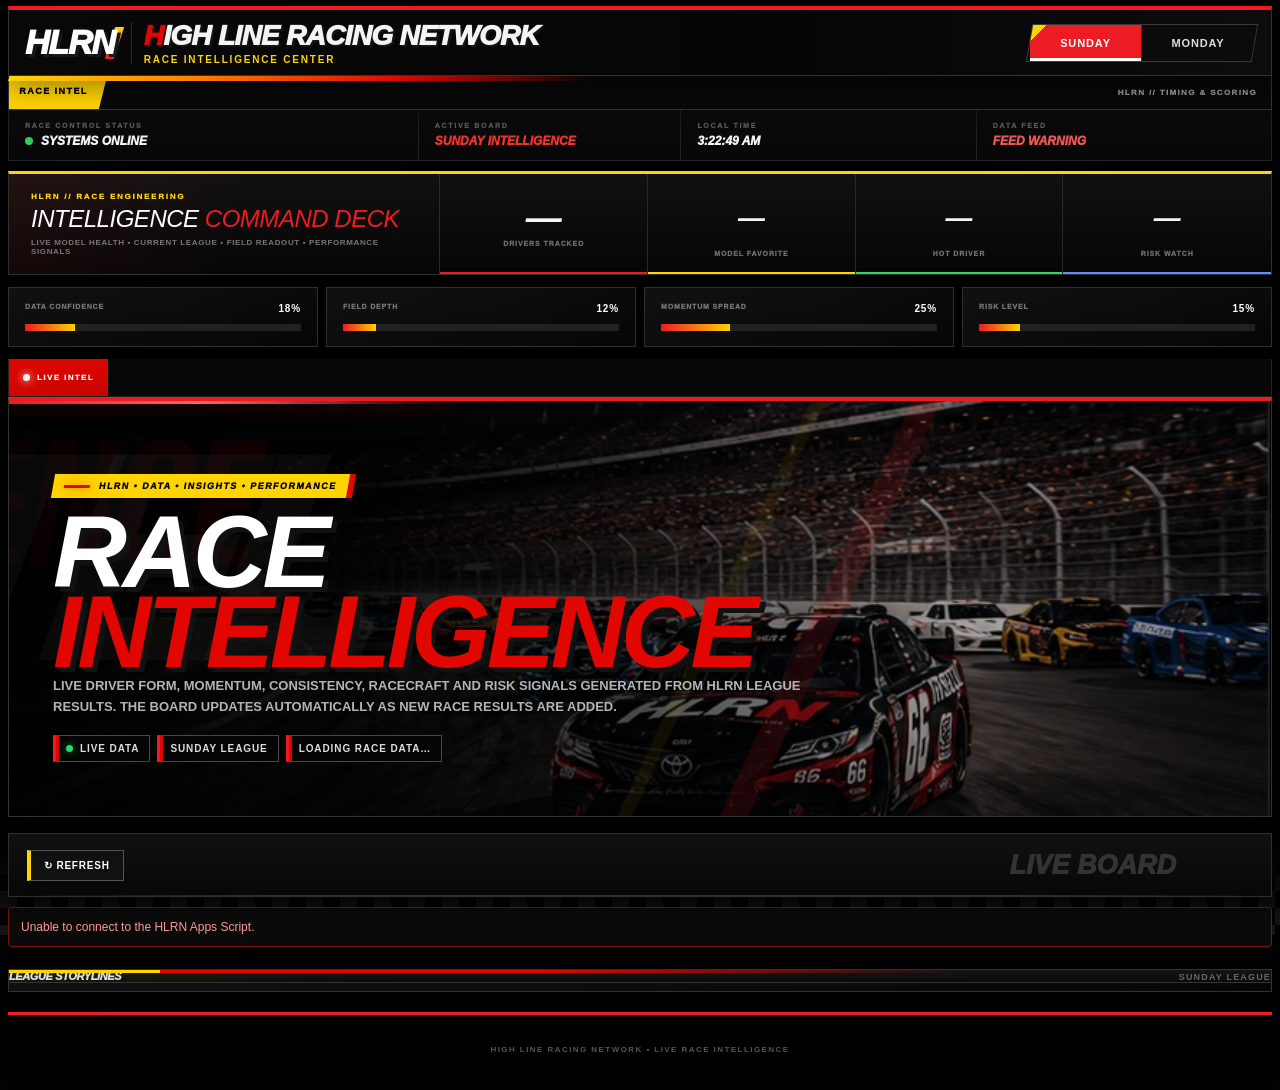
==== race-intelligence.html @ 0837b9b9 "Add files via upload" ====
<!DOCTYPE html>
<html lang="en">
<head>
<meta charset="UTF-8">
<meta name="viewport" content="width=device-width, initial-scale=1.0">
<title>HLRN Race Intelligence</title>

<style>
:root{
  --bg:#050505;
  --panel:#0a0a0a;
  --panel2:#111;
  --line:#2a2a2a;
  --text:#f4f4f4;
  --muted:#919191;
  --red:#e10600;
  --red2:#8f0000;
  --green:#31d466;
  --yellow:#f2c84b;
  --blue:#5e8cff;
  --purple:#9c5cff;
}
*{box-sizing:border-box}
html{scroll-behavior:smooth}
body{
  margin:0;
  background:#000;
  color:var(--text);
  font-family:Arial,Helvetica,sans-serif;
  min-height:100vh;
}
body:before{content:none}
.shell{
  width:min(1500px,calc(100% - 22px));
  margin:auto;
  padding:10px 0 36px;
  background:#000;
}
.header{
  display:flex;
  align-items:center;
  justify-content:space-between;
  gap:14px;
  padding:10px 14px;
  border:1px solid #1e1e1e;
  border-bottom:0;
  background:#050505;
}
.brand{display:flex;align-items:center;gap:12px}
.logo{
  width:82px;height:auto;border-radius:0;background:none;box-shadow:none;
  font-size:0;position:relative;
}
.logo:before{
  content:"HLRN";
  display:block;
  font-weight:1000;
  font-style:italic;
  font-size:30px;
  letter-spacing:-2px;
  color:#fff;
}
.logo:after{
  content:"";
  position:absolute;
  right:0;top:4px;width:22px;height:22px;
  background:var(--red);
  transform:skewX(-18deg);
  z-index:-1;
}
.brand-title{
  font-size:24px;
  font-weight:1000;
  text-transform:uppercase;
  font-style:italic;
  letter-spacing:-.03em;
}
.brand-title::first-letter{color:var(--red)}
.brand-sub{
  margin-top:2px;color:#aaa;font-size:10px;font-weight:900;
  text-transform:uppercase;letter-spacing:.18em;
}
.league-tabs{
  display:flex;padding:0;border:1px solid #333;background:#090909;border-radius:4px;gap:0;overflow:hidden;
}
.league-btn{
  border:0;border-right:1px solid #333;background:#0b0b0b;color:#ddd;
  padding:11px 20px;border-radius:0;font-size:11px;font-weight:900;cursor:pointer;
  text-transform:uppercase;
}
.league-btn:last-child{border-right:0}
.league-btn.active{
  background:linear-gradient(180deg,#ef1b16,#a90000);
  color:#fff;box-shadow:none;
}
.hero{
  border:1px solid #2a2a2a;
  border-radius:0;
  background:
    linear-gradient(90deg,
      rgba(0,0,0,.96) 0%,
      rgba(0,0,0,.90) 27%,
      rgba(0,0,0,.70) 48%,
      rgba(0,0,0,.34) 72%,
      rgba(0,0,0,.18) 100%),
    url('[data-uri]') center right / cover no-repeat;
  overflow:hidden;
  box-shadow:none;
  margin-bottom:16px;
  position:relative;
  min-height:310px;
}
.hero:after{
  content:"";
  position:absolute;
  inset:0;
  background:
    linear-gradient(180deg,rgba(0,0,0,.03) 45%,rgba(0,0,0,.42) 100%);
  pointer-events:none;
  z-index:1;
}
.hero-inner{
  padding:42px 30px 46px;
  position:relative;
  z-index:2;
  max-width:980px;
}
.kicker{color:#fff;font-size:11px;font-weight:1000;letter-spacing:.15em;text-transform:uppercase}
.hero h1{
  margin:4px 0 5px;
  font-size:clamp(44px,6vw,84px);
  line-height:.88;
  letter-spacing:-.055em;
  font-style:italic;
  text-transform:uppercase;
}
.hero h1::first-line{color:#fff}
.hero p{
  margin:0;color:#ddd;max-width:700px;line-height:1.45;font-size:12px;text-transform:uppercase;font-weight:700;
}
.hero-meta{display:flex;gap:8px;flex-wrap:wrap;margin-top:17px}
.badge{
  display:inline-flex;gap:7px;align-items:center;padding:7px 10px;border:1px solid #3a3a3a;
  border-radius:2px;background:rgba(0,0,0,.72);color:#ddd;font-size:10px;font-weight:900;text-transform:uppercase;
}
.badge .dot{width:7px;height:7px;border-radius:50%;background:var(--green);box-shadow:0 0 9px rgba(49,212,102,.65)}
.toolbar{
  display:flex;justify-content:space-between;gap:10px;align-items:center;margin:0 0 10px;
}
.section-label{font-size:11px;color:#aaa;font-weight:1000;text-transform:uppercase;letter-spacing:.12em}
.refresh{
  border:1px solid #3a3a3a;background:linear-gradient(180deg,#d7110b,#980000);color:#fff;
  border-radius:3px;padding:9px 13px;font-weight:900;font-size:10px;cursor:pointer;text-transform:uppercase;
}
.loading,.error{
  display:none;border-radius:3px;padding:12px;margin-bottom:10px;border:1px solid #333;background:#0b0b0b;color:#aaa;font-size:12px
}
.loading.show,.error.show{display:block}.error{border-color:#7b1515;color:#ff9c9c}

/* KPI board */
.intel-grid{
  display:grid;
  grid-template-columns:repeat(5,minmax(0,1fr));
  gap:8px;
  margin-bottom:12px;
}
.intel-card{
  min-height:150px;
  border:1px solid #303030;
  border-radius:4px;
  padding:14px;
  background:linear-gradient(180deg,#0f0f0f,#080808);
  position:relative;
  overflow:hidden;
  cursor:pointer;
  transition:.15s ease;
}
.intel-card:hover{transform:translateY(-2px);border-color:#4a4a4a;background:#111}
.intel-card:before{content:"";position:absolute;width:70px;height:70px;border-radius:50%;right:-28px;top:-32px;background:var(--card-accent,rgba(225,6,0,.12))}
.card-top{display:flex;justify-content:space-between;gap:10px;align-items:flex-start}
.card-icon{
  width:31px;height:31px;border-radius:50%;display:grid;place-items:center;font-size:15px;
  border:1px solid #333;background:#111
}
.card-tag{color:#777;font-size:8px;font-weight:1000;text-transform:uppercase;letter-spacing:.12em}
.card-title{margin-top:11px;color:#aaa;font-size:9px;font-weight:1000;letter-spacing:.12em;text-transform:uppercase}
.card-driver{margin-top:4px;font-size:19px;line-height:1;font-weight:1000;letter-spacing:-.03em;font-style:italic}
.card-reason{margin-top:8px;color:#8d8d8d;font-size:10px;line-height:1.35}
.card-stat{margin-top:10px;display:inline-block;border-radius:3px;padding:5px 7px;color:#fff;background:#171717;font-size:9px;font-weight:900}

/* Detail section like standings panel */
.detail-wrap{
  margin-top:12px;border:1px solid #333;border-radius:4px;overflow:hidden;background:#080808;box-shadow:none
}
.detail-head{
  display:flex;align-items:flex-end;justify-content:space-between;gap:20px;padding:17px;border-bottom:1px solid #333;
  background:linear-gradient(90deg,rgba(225,6,0,.15),transparent 45%)
}
.detail-eyebrow{color:var(--red);font-size:9px;font-weight:1000;text-transform:uppercase;letter-spacing:.14em}
.detail-name{margin-top:4px;font-size:30px;font-weight:1000;letter-spacing:-.04em;font-style:italic}
.detail-category{color:#aaa;font-size:11px;margin-top:4px}
.score{text-align:right}.score-num{font-size:34px;font-weight:1000;letter-spacing:-.05em}.score-label{color:#777;font-size:8px;font-weight:900;text-transform:uppercase}
.stat-grid{
  display:grid;grid-template-columns:repeat(8,1fr);gap:0;border-bottom:1px solid #333
}
.stat{padding:12px;border-right:1px solid #2b2b2b}.stat:last-child{border-right:0}
.stat-label{color:#777;font-size:8px;font-weight:900;text-transform:uppercase}
.stat-value{margin-top:4px;font-size:18px;font-weight:1000}
.detail-body{padding:14px;display:grid;grid-template-columns:1.15fr .85fr;gap:12px}
.detail-box{border:1px solid #2a2a2a;border-radius:3px;background:#0a0a0a;padding:12px}
.box-title{margin:0 0 9px;color:#ddd;font-size:10px;font-weight:1000;text-transform:uppercase;font-style:italic}
.race-list{display:grid;gap:5px}
.race{
  display:grid;grid-template-columns:35px minmax(0,1fr) 50px 50px 50px;gap:6px;align-items:center;
  padding:7px 8px;border:1px solid #202020;background:#0f0f0f;border-radius:2px;font-size:10px
}
.race-num{color:#777;font-size:8px;font-weight:900}.race-track{overflow:hidden;text-overflow:ellipsis;white-space:nowrap;font-weight:800}
.mini-label{color:#666;font-size:7px;text-transform:uppercase}.mini-value{font-weight:900;margin-top:1px}.positive{color:var(--green)}.negative{color:#ff6060}
.trend-list{display:grid;gap:5px}.trend-row{display:flex;justify-content:space-between;gap:14px;border-bottom:1px solid #202020;padding:7px 0;font-size:10px}.trend-row:last-child{border-bottom:0}.trend-row span{color:#888}.trend-row strong{text-align:right}

/* Storylines row */
.story-section{margin-top:12px;margin-bottom:12px}
.story-head{display:flex;align-items:end;justify-content:space-between;gap:16px;margin-bottom:8px}
.story-title{font-size:11px;color:#ddd;font-weight:1000;text-transform:uppercase;font-style:italic}
.story-sub{color:#666;font-size:9px;font-weight:800;text-transform:uppercase}
.story-grid{display:grid;grid-template-columns:repeat(3,minmax(0,1fr));gap:8px}
.story-card{
  border:1px solid #303030;border-radius:4px;background:linear-gradient(180deg,#0f0f0f,#090909);
  padding:12px;min-height:120px;position:relative;overflow:hidden
}
.story-card:after{content:"";position:absolute;width:60px;height:60px;border-radius:50%;background:rgba(225,6,0,.08);right:-25px;top:-26px}
.story-kicker{color:var(--red);font-size:8px;font-weight:1000;text-transform:uppercase;margin-bottom:5px}
.story-card h3{margin:0;font-size:16px;line-height:1.05;letter-spacing:-.02em;font-style:italic}
.story-card p{margin:7px 0 0;color:#8d8d8d;font-size:10px;line-height:1.4}
.story-stat{margin-top:8px;display:inline-block;padding:4px 6px;border-radius:2px;background:#161616;border:1px solid #262626;color:#ddd;font-size:8px;font-weight:900}
.footer{margin-top:18px;text-align:center;color:#555;font-size:8px;font-weight:800;letter-spacing:.14em;text-transform:uppercase}

/* Extra dashboard styling inspired by the reference */
.toolbar:before{
  content:"League View";
  color:#ddd;font-weight:1000;font-size:10px;text-transform:uppercase;font-style:italic;
}
.toolbar .section-label{display:none}

/* Responsive */
@media(max-width:1200px){
  .intel-grid{grid-template-columns:repeat(3,1fr)}
  .stat-grid{grid-template-columns:repeat(4,1fr)}
}
@media(max-width:820px){
  .header{align-items:flex-start;flex-direction:column}
  .intel-grid{grid-template-columns:repeat(2,1fr)}
  .detail-body{grid-template-columns:1fr}
  .story-grid{grid-template-columns:1fr 1fr}
}
@media(max-width:560px){
  .shell{width:calc(100% - 10px);padding-top:5px}
  .intel-grid{grid-template-columns:1fr}
  .hero-inner{padding:25px 18px}
  .stat-grid{grid-template-columns:repeat(2,1fr)}
  .detail-head{align-items:flex-start;flex-direction:column}
  .score{text-align:left}
  .race{grid-template-columns:32px minmax(120px,1fr) 45px 45px 45px}
  .race-list{overflow-x:auto}.race{min-width:450px}
  .story-grid{grid-template-columns:1fr}
}

.category-deep{
  margin:12px 14px 16px;
  border:1px solid #2d2d2d;
  background:linear-gradient(180deg,#0c0c0c,#070707);
  border-radius:4px;
  overflow:hidden;
}
.deep-head{
  display:flex;
  justify-content:space-between;
  gap:18px;
  align-items:flex-start;
  padding:15px 16px;
  background:linear-gradient(90deg,rgba(225,6,0,.16),transparent 55%);
  border-bottom:1px solid #292929;
}
.deep-label{
  color:var(--red);
  font-size:9px;
  font-weight:1000;
  text-transform:uppercase;
  letter-spacing:.15em;
}
.deep-title{
  margin-top:4px;
  font-size:23px;
  font-weight:1000;
  font-style:italic;
  text-transform:uppercase;
}
.deep-summary{
  margin-top:5px;
  max-width:860px;
  color:#a0a0a0;
  font-size:11px;
  line-height:1.5;
}
.deep-pill{
  flex:0 0 auto;
  padding:7px 10px;
  border:1px solid #383838;
  background:#111;
  font-size:9px;
  font-weight:1000;
  text-transform:uppercase;
}
.deep-grid{
  display:grid;
  grid-template-columns:repeat(4,minmax(0,1fr));
  border-bottom:1px solid #252525;
}
.deep-metric{
  padding:12px 14px;
  border-right:1px solid #252525;
}
.deep-metric:last-child{border-right:0}
.deep-metric span{
  display:block;
  color:#707070;
  font-size:8px;
  font-weight:900;
  text-transform:uppercase;
  letter-spacing:.1em;
}
.deep-metric strong{
  display:block;
  margin-top:4px;
  font-size:18px;
  font-weight:1000;
}
.deep-body{
  display:grid;
  grid-template-columns:1.1fr .9fr;
  gap:12px;
  padding:14px;
}
.deep-box{
  border:1px solid #242424;
  background:#090909;
  padding:12px;
}
.deep-box h4{
  margin:0 0 9px;
  color:#ddd;
  font-size:10px;
  font-weight:1000;
  text-transform:uppercase;
  font-style:italic;
}
.deep-point{
  display:grid;
  grid-template-columns:10px 1fr;
  gap:8px;
  padding:7px 0;
  border-bottom:1px solid #1c1c1c;
  color:#999;
  font-size:10px;
  line-height:1.45;
}
.deep-point:last-child{border-bottom:0}
.deep-dot{
  width:6px;
  height:6px;
  border-radius:50%;
  background:var(--red);
  margin-top:5px;
}
.deep-point.good .deep-dot{background:var(--green)}
.deep-point.warn .deep-dot{background:var(--yellow)}
.deep-races{
  display:grid;
  gap:5px;
}
.deep-race{
  display:grid;
  grid-template-columns:42px minmax(0,1fr) 48px 48px 48px;
  gap:6px;
  align-items:center;
  padding:7px 8px;
  background:#0f0f0f;
  border:1px solid #202020;
  font-size:9px;
}
.deep-race .track{
  overflow:hidden;
  text-overflow:ellipsis;
  white-space:nowrap;
  font-weight:800;
}
.deep-race b{font-size:10px}
.deep-race .gain{color:var(--green)}
.deep-race .loss{color:#ff6666}
.deep-action{
  margin:0 14px 14px;
  padding:10px 12px;
  border-left:4px solid var(--red);
  background:#101010;
  color:#aaa;
  font-size:10px;
  line-height:1.45;
}
.intel-card.selected{
  border-color:var(--red);
  box-shadow:inset 0 0 0 1px rgba(225,6,0,.25);
}
.intel-card:after{
  content:"CLICK FOR DEEP DIVE";
  position:absolute;
  left:14px;
  bottom:8px;
  color:#555;
  font-size:7px;
  font-weight:1000;
  letter-spacing:.11em;
}
@media(max-width:900px){
  .deep-grid{grid-template-columns:repeat(2,1fr)}
  .deep-metric:nth-child(2){border-right:0}
  .deep-body{grid-template-columns:1fr}
}
@media(max-width:560px){
  .deep-head{flex-direction:column}
  .deep-grid{grid-template-columns:1fr 1fr}
  .deep-race{grid-template-columns:34px minmax(120px,1fr) 44px 44px 44px;min-width:430px}
  .deep-races{overflow-x:auto}
}


/* =========================================================
   HLRN NASCAR / BROADCAST STYLE UPGRADE
   Presentation layer only — existing data + JS remain intact.
========================================================= */
:root{
  --nascar-yellow:#ffd400;
  --nascar-orange:#ff7a00;
  --nascar-red:#e10600;
  --nascar-black:#030303;
  --nascar-steel:#202020;
}
body{
  background:
    radial-gradient(circle at 50% -10%,rgba(255,255,255,.07),transparent 28%),
    linear-gradient(180deg,#050505,#000 70%);
}
.shell{
  position:relative;
  isolation:isolate;
}
.shell:before{
  content:"";
  position:fixed;
  inset:0;
  z-index:-2;
  pointer-events:none;
  opacity:.28;
  background:
    repeating-linear-gradient(115deg,transparent 0 86px,rgba(255,255,255,.018) 87px 88px),
    linear-gradient(90deg,rgba(225,6,0,.035),transparent 22%,transparent 78%,rgba(225,6,0,.035));
}
.shell:after{
  content:"";
  position:fixed;
  inset:auto 0 0;
  height:95px;
  z-index:-1;
  pointer-events:none;
  opacity:.08;
  background:
    linear-gradient(45deg,#fff 25%,transparent 25%,transparent 75%,#fff 75%),
    linear-gradient(45deg,#fff 25%,transparent 25%,transparent 75%,#fff 75%);
  background-size:34px 34px;
  background-position:0 0,17px 17px;
  -webkit-mask-image:linear-gradient(to top,#000,transparent);
  mask-image:linear-gradient(to top,#000,transparent);
}

/* broadcast masthead */
.header{
  position:sticky;
  top:0;
  z-index:50;
  border:1px solid #333;
  border-top:4px solid var(--nascar-red);
  background:linear-gradient(180deg,rgba(10,10,10,.98),rgba(3,3,3,.96));
  box-shadow:0 10px 28px rgba(0,0,0,.65);
  backdrop-filter:blur(12px);
}
.header:before{
  content:"";
  position:absolute;
  left:0;bottom:-6px;
  width:46%;
  height:5px;
  background:linear-gradient(90deg,var(--nascar-yellow),var(--nascar-orange),var(--nascar-red),transparent);
  transform:skewX(-28deg);
}
.logo:before{
  text-shadow:2px 2px 0 #000,0 0 18px rgba(255,255,255,.12);
}
.brand-title{
  letter-spacing:-.055em;
  text-shadow:2px 2px 0 #151515;
}
.brand-sub{
  color:#d0d0d0;
}
.league-tabs{
  transform:skewX(-10deg);
  border-color:#494949;
}
.league-btn{
  transform:skewX(10deg);
  letter-spacing:.08em;
  transition:.2s ease;
}
.league-btn:hover{
  background:#1b1b1b;
  color:#fff;
}
.league-btn.active{
  background:linear-gradient(135deg,#ff211b,#8e0000);
  box-shadow:inset 0 -3px 0 rgba(0,0,0,.34);
}

/* race broadcast ticker */
.nascar-ticker{
  position:relative;
  z-index:20;
  display:grid;
  grid-template-columns:auto 1fr auto;
  align-items:center;
  overflow:hidden;
  border-left:1px solid #333;
  border-right:1px solid #333;
  border-bottom:1px solid #333;
  background:#080808;
  min-height:34px;
  box-shadow:0 7px 20px rgba(0,0,0,.5);
}
.ticker-flag{
  height:100%;
  padding:10px 16px;
  color:#000;
  background:var(--nascar-yellow);
  font-size:9px;
  font-weight:1000;
  letter-spacing:.16em;
  text-transform:uppercase;
  transform:skewX(-14deg);
  margin-left:-6px;
}
.ticker-flag span{display:block;transform:skewX(14deg)}
.ticker-window{
  overflow:hidden;
  white-space:nowrap;
  color:#ddd;
  font-size:9px;
  font-weight:900;
  letter-spacing:.14em;
  text-transform:uppercase;
}
.ticker-track{
  display:inline-block;
  padding-left:100%;
  animation:hlrnTicker 22s linear infinite;
}
.ticker-track b{color:#fff}
.ticker-track em{color:var(--nascar-red);font-style:normal;margin:0 14px}
.ticker-network{
  padding:0 14px;
  color:#999;
  font-size:8px;
  font-weight:1000;
  letter-spacing:.17em;
}
@keyframes hlrnTicker{
  from{transform:translateX(0)}
  to{transform:translateX(-100%)}
}

/* hero becomes a race weekend broadcast splash */
.hero{
  position:relative;
  overflow:hidden;
  min-height:360px;
  border:1px solid #333;
  border-top:0;
  box-shadow:inset 0 -90px 100px rgba(0,0,0,.48),0 18px 40px rgba(0,0,0,.52);
}
.hero:before{
  content:"";
  position:absolute;
  inset:0;
  pointer-events:none;
  background:
    linear-gradient(115deg,transparent 0 53%,rgba(255,212,0,.18) 53.2% 54%,transparent 54.2%),
    linear-gradient(115deg,transparent 0 58%,rgba(225,6,0,.42) 58.2% 60.8%,transparent 61%),
    linear-gradient(115deg,transparent 0 63%,rgba(255,255,255,.10) 63.2% 63.8%,transparent 64%);
  opacity:.75;
}
.hero:after{
  content:"RACE INTELLIGENCE";
  position:absolute;
  right:-18px;
  bottom:-18px;
  color:rgba(255,255,255,.035);
  font-size:clamp(64px,9vw,138px);
  font-weight:1000;
  font-style:italic;
  letter-spacing:-.07em;
  transform:skewX(-10deg);
  white-space:nowrap;
  pointer-events:none;
}
.hero-inner{
  position:relative;
  z-index:3;
  max-width:760px;
  padding-top:38px;
  padding-bottom:42px;
}
.kicker{
  display:inline-block;
  padding:7px 11px;
  margin-bottom:10px;
  background:var(--nascar-yellow);
  color:#050505;
  font-size:9px;
  font-weight:1000;
  letter-spacing:.16em;
  transform:skewX(-10deg);
  box-shadow:6px 0 0 var(--nascar-red);
}
.hero h1{
  text-transform:uppercase;
  font-size:clamp(48px,6vw,82px);
  line-height:.9;
  letter-spacing:-.055em;
  font-style:italic;
  text-shadow:4px 4px 0 #161616,0 0 25px rgba(255,255,255,.08);
}
.hero p{
  max-width:650px;
  font-weight:700;
  line-height:1.6;
}
.badge{
  border-radius:2px;
  border:1px solid #484848;
  background:linear-gradient(180deg,#151515,#090909);
  text-transform:uppercase;
  letter-spacing:.09em;
  box-shadow:inset 3px 0 0 var(--nascar-red);
}

/* toolbar = scoring pylon header */
.toolbar{
  margin-top:14px;
  border:1px solid #383838;
  border-left:5px solid var(--nascar-red);
  padding:10px 12px;
  background:
    linear-gradient(90deg,#151515,#090909 72%,#101010);
  box-shadow:0 8px 22px rgba(0,0,0,.45);
}
.section-label{
  font-style:italic;
  text-transform:uppercase;
  letter-spacing:.08em;
}
.section-label:before{
  content:"SCORING • ";
  color:var(--nascar-yellow);
}
.refresh{
  border-radius:2px!important;
  border:1px solid #555!important;
  background:linear-gradient(180deg,#242424,#0d0d0d)!important;
  text-transform:uppercase;
  letter-spacing:.08em;
  transition:.2s ease;
}
.refresh:hover{
  transform:translateY(-2px);
  border-color:var(--nascar-yellow)!important;
}

/* intelligence cards */
.intel-grid{
  gap:12px!important;
}
.intel-card{
  position:relative;
  overflow:hidden;
  border-radius:3px!important;
  border:1px solid #383838!important;
  background:
    linear-gradient(135deg,rgba(255,255,255,.035),transparent 22%),
    linear-gradient(160deg,#151515,#070707 68%)!important;
  box-shadow:0 12px 28px rgba(0,0,0,.45)!important;
  transition:transform .22s ease,border-color .22s ease,box-shadow .22s ease;
}
.intel-card:before{
  content:"";
  position:absolute;
  left:0;top:0;bottom:0;
  width:4px;
  background:var(--nascar-red);
}
.intel-card:after{
  content:"";
  position:absolute;
  right:-35px;top:-35px;
  width:100px;height:100px;
  opacity:.07;
  transform:rotate(45deg);
  background:
    linear-gradient(45deg,#fff 25%,transparent 25%,transparent 75%,#fff 75%),
    linear-gradient(45deg,#fff 25%,transparent 25%,transparent 75%,#fff 75%);
  background-size:18px 18px;
  background-position:0 0,9px 9px;
  pointer-events:none;
}
.intel-card:hover{
  transform:translateY(-5px);
  border-color:#6b6b6b!important;
  box-shadow:0 18px 38px rgba(0,0,0,.6),0 0 0 1px rgba(225,6,0,.18)!important;
}
.card-tag{
  display:inline-block;
  padding:5px 8px!important;
  background:#202020;
  border-left:3px solid var(--nascar-yellow);
  text-transform:uppercase;
  letter-spacing:.1em;
}
.card-title{
  font-style:italic;
  text-transform:uppercase;
  letter-spacing:-.025em;
}
.card-driver{
  font-weight:1000!important;
}

/* story / deep dive panels */
.category-deep,.story-section,.detail-wrap{
  position:relative;
  overflow:hidden;
  border-radius:3px!important;
  border:1px solid #383838!important;
  background:linear-gradient(160deg,#111,#060606)!important;
  box-shadow:0 15px 34px rgba(0,0,0,.48);
}
.category-deep:before,.story-section:before,.detail-wrap:before{
  content:"";
  position:absolute;
  left:0;right:0;top:0;
  height:3px;
  background:linear-gradient(90deg,var(--nascar-yellow) 0 12%,var(--nascar-red) 12% 42%,transparent 75%);
}
.deep-head,.story-head,.detail-head{
  background:
    linear-gradient(100deg,rgba(255,212,0,.055),transparent 28%),
    linear-gradient(180deg,#151515,#0a0a0a)!important;
  border-bottom:1px solid #333!important;
}
.deep-label,.detail-eyebrow,.story-sub{
  text-transform:uppercase;
  letter-spacing:.13em!important;
}
.deep-title,.detail-name,.story-title{
  font-style:italic;
  text-transform:uppercase;
  letter-spacing:-.035em!important;
}
.deep-pill,.score{
  border-radius:2px!important;
  box-shadow:inset 4px 0 0 var(--nascar-yellow);
}
.deep-metric,.deep-box,.detail-box,.stat,.story-card{
  border-radius:2px!important;
  border-color:#343434!important;
  background:linear-gradient(180deg,#121212,#080808)!important;
}
.story-card{
  position:relative;
  transition:.2s ease;
}
.story-card:hover{
  transform:translateY(-4px);
  border-color:#666!important;
}
.story-card:before{
  content:"";
  position:absolute;
  left:0;top:0;bottom:0;
  width:3px;
  background:var(--nascar-red);
}
.story-kicker{
  color:var(--nascar-yellow)!important;
  text-transform:uppercase;
  letter-spacing:.11em!important;
}
.score-num,.stat-value,.mini-value{
  font-variant-numeric:tabular-nums;
}

/* race lists feel like timing & scoring */
.race,.trend-row,.deep-race{
  border-radius:2px!important;
  border-left:3px solid #3b3b3b!important;
  transition:.18s ease;
}
.race:hover,.trend-row:hover,.deep-race:hover{
  border-left-color:var(--nascar-yellow)!important;
  background:#121212!important;
  transform:translateX(3px);
}
.race-num{
  color:var(--nascar-yellow)!important;
  font-weight:1000!important;
}

/* footer contingency stripe */
.footer{
  position:relative;
  border-top:3px solid var(--nascar-red)!important;
  margin-top:20px!important;
  text-transform:uppercase;
  letter-spacing:.08em;
}
.footer:before{
  content:"";
  position:absolute;
  top:-3px;left:0;
  width:34%;
  height:3px;
  background:var(--nascar-yellow);
}

/* scroll entrance */
.reveal-race{
  opacity:0;
  transform:translateY(18px);
  transition:opacity .55s ease,transform .55s ease;
}
.reveal-race.in-view{
  opacity:1;
  transform:none;
}

@media(max-width:760px){
  .header{position:relative}
  .nascar-ticker{grid-template-columns:auto 1fr}
  .ticker-network{display:none}
  .hero{min-height:320px}
  .hero-inner{padding:30px 18px 34px!important}
  .hero h1{font-size:48px}
  .ticker-flag{padding-left:12px;padding-right:12px}
  .league-tabs{transform:none}
  .league-btn{transform:none}
}

</style>

<style id="hlrn-live-enhancements">
/* =========================================================
   HLRN LIVE INTELLIGENCE ENHANCEMENTS
========================================================= */
.live-control-strip{
  display:grid;
  grid-template-columns:1.25fr .8fr .9fr .9fr;
  gap:1px;
  margin:0;
  border:1px solid #252525;
  border-top:0;
  background:#252525;
  overflow:hidden;
}
.live-control-cell{
  position:relative;
  min-width:0;
  padding:12px 16px;
  background:linear-gradient(180deg,#0d0d0d,#070707);
  overflow:hidden;
}
.live-control-cell:after{
  content:"";
  position:absolute;
  left:-45%;
  top:0;
  width:35%;
  height:100%;
  background:linear-gradient(90deg,transparent,rgba(255,255,255,.055),transparent);
  transform:skewX(-18deg);
  animation:hlrnCellSweep 6.5s linear infinite;
}
.live-control-label{
  color:#686868;
  font-size:7px;
  font-weight:1000;
  letter-spacing:1.7px;
  text-transform:uppercase;
}
.live-control-value{
  display:flex;
  align-items:center;
  gap:8px;
  margin-top:5px;
  color:#fff;
  font-size:12px;
  font-weight:1000;
  font-style:italic;
  text-transform:uppercase;
  white-space:nowrap;
  overflow:hidden;
  text-overflow:ellipsis;
}
.live-control-value.red{color:#ff3530}
.live-signal{
  width:8px;height:8px;border-radius:50%;
  background:#31d466;
  box-shadow:0 0 0 0 rgba(49,212,102,.5);
  animation:hlrnSignal 1.8s infinite;
  flex:0 0 auto;
}

.hero{
  isolation:isolate;
  overflow:hidden;
}
.hero:before{
  content:"";
  position:absolute;
  inset:0;
  z-index:0;
  pointer-events:none;
  background:
    linear-gradient(115deg,transparent 0 56%,rgba(225,6,0,.10) 56.2% 56.7%,transparent 56.9%),
    repeating-linear-gradient(115deg,transparent 0 85px,rgba(255,255,255,.018) 86px,transparent 87px);
  animation:hlrnHeroDrift 15s linear infinite;
}
.hero:after{
  content:"";
  position:absolute;
  left:-25%;
  bottom:0;
  width:60%;
  height:3px;
  background:linear-gradient(90deg,transparent,#e10600,#ff6763,transparent);
  box-shadow:0 0 20px rgba(225,6,0,.65);
  animation:hlrnTrackBeam 4s ease-in-out infinite;
}
.hero-inner{position:relative;z-index:2}
.hero h1{
  text-shadow:0 14px 45px rgba(0,0,0,.85);
}
.hero .kicker{
  display:inline-flex;
  align-items:center;
  gap:9px;
}
.hero .kicker:before{
  content:"";
  width:26px;height:3px;
  background:#e10600;
  box-shadow:0 0 12px rgba(225,6,0,.55);
}

.badge{
  position:relative;
  overflow:hidden;
  transition:transform .2s ease,border-color .2s ease,background .2s ease;
}
.badge:hover{transform:translateY(-2px);border-color:#555;background:#111}
.badge .dot{animation:hlrnSignal 1.8s infinite}

.toolbar{
  position:relative;
  overflow:hidden;
}
.toolbar:after{
  content:"";
  position:absolute;
  left:0;bottom:0;
  width:100%;height:1px;
  background:linear-gradient(90deg,transparent,#e10600 20%,#e10600 80%,transparent);
  opacity:.65;
}
.refresh{
  position:relative;
  overflow:hidden;
  transition:transform .18s ease,box-shadow .18s ease,border-color .18s ease;
}
.refresh:hover{
  transform:translateY(-2px);
  box-shadow:0 8px 24px rgba(225,6,0,.2);
}
.refresh:active{transform:translateY(0) scale(.98)}
.refresh.hlrn-refreshing{pointer-events:none}
.refresh.hlrn-refreshing:before{
  content:"";
  position:absolute;
  inset:-2px;
  background:linear-gradient(90deg,transparent,rgba(255,255,255,.28),transparent);
  animation:hlrnRefreshSweep .9s linear infinite;
}

.intel-grid > *,
.story-grid > *,
.detail-wrap,
.category-deep{
  transition:transform .24s ease,border-color .24s ease,box-shadow .24s ease,filter .24s ease;
}
.intel-grid > *:hover,
.story-grid > *:hover{
  transform:translateY(-6px);
  border-color:#484848 !important;
  box-shadow:0 18px 42px rgba(0,0,0,.52),0 0 0 1px rgba(225,6,0,.06);
}
.intel-grid > *{
  position:relative;
  overflow:hidden;
}
.intel-grid > *:before{
  content:"";
  position:absolute;
  inset:0 auto 0 -55%;
  width:35%;
  pointer-events:none;
  background:linear-gradient(100deg,transparent,rgba(255,255,255,.04),transparent);
  transform:skewX(-18deg);
  transition:left .55s ease;
}
.intel-grid > *:hover:before{left:125%}

.hlrn-reveal{
  opacity:0;
  transform:translateY(24px);
}
.hlrn-reveal.hlrn-visible{
  opacity:1;
  transform:translateY(0);
  transition:opacity .62s ease,transform .62s cubic-bezier(.2,.7,.2,1);
}

.hlrn-live-rail{
  display:flex;
  align-items:center;
  gap:0;
  min-height:38px;
  border:1px solid #262626;
  border-top:0;
  background:#080808;
  overflow:hidden;
}
.hlrn-live-rail-title{
  align-self:stretch;
  display:flex;
  align-items:center;
  gap:7px;
  padding:0 14px;
  background:#e10600;
  color:#fff;
  font-size:8px;
  font-weight:1000;
  letter-spacing:1.4px;
  text-transform:uppercase;
  white-space:nowrap;
}
.hlrn-live-rail-title:before{
  content:"";
  width:7px;height:7px;border-radius:50%;
  background:#fff;
  box-shadow:0 0 9px #fff;
  animation:hlrnSignal 1.5s infinite;
}
.hlrn-live-rail-window{
  min-width:0;
  flex:1;
  overflow:hidden;
}
.hlrn-live-rail-track{
  display:inline-flex;
  align-items:center;
  gap:26px;
  width:max-content;
  padding-left:100%;
  color:#8e8e8e;
  font-size:8px;
  font-weight:900;
  letter-spacing:1.1px;
  text-transform:uppercase;
  white-space:nowrap;
  animation:hlrnRail 26s linear infinite;
}
.hlrn-live-rail-track b{color:#fff}
.hlrn-live-rail-track i{color:#e10600;font-style:normal}

.footer{
  position:relative;
  overflow:hidden;
}
.footer:before{
  content:"";
  display:block;
  width:90px;height:3px;
  margin:0 auto 13px;
  background:#e10600;
  box-shadow:0 0 16px rgba(225,6,0,.4);
}

@keyframes hlrnSignal{
  0%{box-shadow:0 0 0 0 rgba(49,212,102,.45)}
  70%{box-shadow:0 0 0 8px rgba(49,212,102,0)}
  100%{box-shadow:0 0 0 0 rgba(49,212,102,0)}
}
@keyframes hlrnCellSweep{0%{left:-45%} 55%,100%{left:145%}}
@keyframes hlrnHeroDrift{from{background-position:0 0,0 0}to{background-position:140px 0,210px 0}}
@keyframes hlrnTrackBeam{0%,100%{transform:translateX(0);opacity:.35}50%{transform:translateX(155%);opacity:1}}
@keyframes hlrnRefreshSweep{from{transform:translateX(-100%)}to{transform:translateX(100%)}}
@keyframes hlrnRail{from{transform:translateX(0)}to{transform:translateX(-100%)}}

@media(max-width:850px){
  .live-control-strip{grid-template-columns:1fr 1fr}
}
@media(max-width:560px){
  .live-control-strip{grid-template-columns:1fr}
  .live-control-cell{padding:10px 13px}
  .hlrn-live-rail-title{padding:0 10px}
}

@media(prefers-reduced-motion:reduce){
  .live-control-cell:after,.hero:before,.hero:after,.badge .dot,.live-signal,
  .hlrn-live-rail-track,.hlrn-live-rail-title:before{animation:none !important}
  .hlrn-reveal{opacity:1;transform:none}
}
</style>


<style id="hlrn-command-center-billion-x">
:root{--cc-red:#ed1c24;--cc-yellow:#ffd400;--cc-green:#31d466;--cc-blue:#5e8cff;--cc-ink:#030303;--cc-panel:#0a0a0a}
body{background:#020202!important;overflow-x:hidden}
.shell{position:relative;isolation:isolate;width:min(1600px,calc(100% - 16px))!important;padding-top:6px!important}
.shell:before{content:"";position:fixed;inset:0;z-index:-2;pointer-events:none;background:radial-gradient(circle at 18% 8%,rgba(237,28,36,.10),transparent 26%),radial-gradient(circle at 82% 18%,rgba(255,212,0,.045),transparent 22%),repeating-linear-gradient(90deg,transparent 0 119px,rgba(255,255,255,.012) 120px),repeating-linear-gradient(0deg,transparent 0 119px,rgba(255,255,255,.009) 120px);animation:ccGrid 26s linear infinite}
.shell:after{content:"RACE INTELLIGENCE";position:fixed;right:-35px;bottom:-35px;z-index:-1;color:rgba(255,255,255,.018);font-family:Impact,"Arial Narrow",Arial,sans-serif;font-size:clamp(90px,15vw,250px);font-style:italic;letter-spacing:-.06em;pointer-events:none;white-space:nowrap}
@keyframes ccGrid{to{transform:translate3d(-120px,120px,0)}}
.header{min-height:64px!important;padding:10px 16px!important;border-top:4px solid var(--cc-red)!important;background:linear-gradient(90deg,#080808,#050505 62%,#0d0d0d)!important;box-shadow:0 10px 30px rgba(0,0,0,.42)}
.logo{width:auto!important;min-width:94px;height:42px!important;display:flex!important;align-items:center!important;justify-content:center!important;border-right:1px solid #2c2c2c!important;padding-right:16px!important}
.logo:before{content:"HLRN"!important;font-family:Impact,"Arial Narrow",Arial,sans-serif!important;font-size:34px!important;letter-spacing:-.035em!important;text-shadow:3px 3px 0 #181818}
.logo:after{right:12px!important;top:5px!important;width:9px!important;height:32px!important;background:linear-gradient(var(--cc-yellow),var(--cc-red))!important;transform:skewX(-18deg)!important}
.brand-title{font-family:Impact,"Arial Narrow",Arial,sans-serif!important;font-size:28px!important;letter-spacing:-.025em!important}.brand-sub{color:var(--cc-yellow)!important}
.league-tabs{border-radius:0!important;border:1px solid #393939!important}.league-btn{min-width:112px;padding:12px 22px!important;position:relative;overflow:hidden}.league-btn:after{content:"";position:absolute;left:0;right:0;bottom:0;height:3px;background:transparent}.league-btn.active{background:linear-gradient(135deg,var(--cc-yellow) 0 11%,var(--cc-red) 11% 100%)!important;color:#fff!important}.league-btn.active:after{background:#fff}
.cc-command-deck{display:grid;grid-template-columns:1.35fr repeat(4,.65fr);margin:10px 0;border:1px solid #303030;border-top:3px solid var(--cc-yellow);background:linear-gradient(180deg,#111,#060606);box-shadow:0 16px 42px rgba(0,0,0,.45);overflow:hidden}
.cc-command-main{padding:18px 22px;border-right:1px solid #2b2b2b;background:linear-gradient(110deg,rgba(237,28,36,.08),transparent 55%)}
.cc-command-kicker{color:var(--cc-yellow);font-size:8px;font-weight:1000;letter-spacing:.22em;text-transform:uppercase}.cc-command-title{margin-top:4px;color:#fff;font-family:Impact,"Arial Narrow",Arial,sans-serif;font-size:24px;font-style:italic;text-transform:uppercase;letter-spacing:-.02em}.cc-command-title span{color:var(--cc-red)}.cc-command-sub{margin-top:5px;color:#777;font-size:8px;font-weight:900;letter-spacing:.08em;text-transform:uppercase}
.cc-command-stat{position:relative;display:flex;flex-direction:column;justify-content:center;align-items:center;padding:14px 10px;text-align:center;border-right:1px solid #292929;overflow:hidden}.cc-command-stat:last-child{border-right:0}.cc-command-stat:before{content:"";position:absolute;left:0;right:0;bottom:0;height:2px;background:#333}.cc-command-stat:nth-child(2):before{background:var(--cc-red)}.cc-command-stat:nth-child(3):before{background:var(--cc-yellow)}.cc-command-stat:nth-child(4):before{background:var(--cc-green)}.cc-command-stat:nth-child(5):before{background:var(--cc-blue)}
.cc-command-stat strong{max-width:100%;overflow:hidden;text-overflow:ellipsis;white-space:nowrap;font-family:Impact,"Arial Narrow",Arial,sans-serif;font-size:28px;font-style:italic}.cc-command-stat span{margin-top:5px;color:#6f6f6f;font-size:7px;font-weight:1000;letter-spacing:.13em;text-transform:uppercase}
.hero{position:relative!important;min-height:420px!important;display:flex!important;align-items:flex-end!important;overflow:hidden!important;border-top:4px solid var(--cc-red)!important;box-shadow:0 30px 75px rgba(0,0,0,.62)!important}.hero:before{content:""!important;position:absolute!important;inset:0!important;z-index:1!important;background:linear-gradient(115deg,transparent 0 55%,rgba(255,212,0,.08) 55.2% 56%,transparent 56.2%),linear-gradient(115deg,transparent 0 62%,rgba(237,28,36,.16) 62.2% 64%,transparent 64.2%)!important;animation:ccHeroSweep 5s ease-in-out infinite!important}.hero:after{content:"INTEL"!important;position:absolute!important;right:-12px!important;bottom:-54px!important;z-index:1!important;color:rgba(255,255,255,.032)!important;font-family:Impact,"Arial Narrow",Arial,sans-serif!important;font-size:clamp(170px,22vw,340px)!important;font-style:italic!important;letter-spacing:-.08em!important;transform:skewX(-10deg)!important}.hero-inner{position:relative!important;z-index:3!important;max-width:900px!important;padding:62px 44px 54px!important}.hero h1{font-family:Impact,"Arial Narrow",Arial,sans-serif!important;font-size:clamp(66px,8vw,126px)!important;line-height:.78!important;letter-spacing:-.04em!important;text-shadow:5px 5px 0 #111!important}.hero p{max-width:780px!important;color:#b4b4b4!important;font-size:13px!important}.hero-meta{gap:7px!important}.badge{border-radius:0!important;background:rgba(5,5,5,.88)!important;border-left:3px solid var(--cc-red)!important;backdrop-filter:blur(4px)}
@keyframes ccHeroSweep{0%,100%{opacity:.55}50%{opacity:1}}
.toolbar{position:relative!important;margin-top:12px!important;min-height:64px!important;padding:0 18px!important;border:1px solid #303030!important;background:linear-gradient(180deg,#111,#070707)!important}.toolbar:before{content:"LIVE BOARD";position:absolute;right:95px;top:50%;transform:translateY(-50%);color:#333;font-family:Impact,"Arial Narrow",Arial,sans-serif;font-size:27px;font-style:italic;pointer-events:none}.section-label{font-family:Impact,"Arial Narrow",Arial,sans-serif!important;font-size:22px!important;font-style:italic!important}.refresh{position:relative!important;z-index:2!important;border-radius:0!important;border-left:4px solid var(--cc-yellow)!important;background:#111!important}.refresh:hover{background:var(--cc-red)!important;border-color:var(--cc-yellow)!important}
.intel-grid{gap:12px!important}.intel-card{position:relative!important;overflow:hidden!important;border-radius:0!important;border:1px solid #343434!important;border-top:4px solid var(--cc-red)!important;background:linear-gradient(155deg,#151515,#070707)!important;box-shadow:0 18px 45px rgba(0,0,0,.38)!important;transition:transform .25s ease,border-color .25s ease,box-shadow .25s ease!important}.intel-card:before{content:"";position:absolute;inset:0;pointer-events:none;background:radial-gradient(circle at var(--mx,50%) var(--my,50%),rgba(255,255,255,.075),transparent 32%)}.intel-card:after{content:"";position:absolute;left:-45%;top:0;width:22%;height:100%;background:linear-gradient(90deg,transparent,rgba(255,255,255,.07),transparent);transform:skewX(-18deg);transition:left .8s ease;pointer-events:none}.intel-card:hover:after{left:120%}.intel-card:hover{transform:translateY(-8px) scale(1.01)!important;border-color:var(--cc-yellow)!important;box-shadow:0 28px 58px rgba(0,0,0,.58)!important}.card-icon{filter:drop-shadow(0 0 15px rgba(255,212,0,.15))}.card-driver{font-family:Impact,"Arial Narrow",Arial,sans-serif!important;font-size:25px!important}.card-stat{color:var(--cc-yellow)!important}
.story-section,.category-deep,.detail-wrap{border-radius:0!important;border:1px solid #333!important;box-shadow:0 24px 60px rgba(0,0,0,.45)!important}.story-title,.deep-title,.detail-name{font-family:Impact,"Arial Narrow",Arial,sans-serif!important;font-style:italic!important}.story-card,.deep-box,.detail-box{background:linear-gradient(160deg,#121212,#080808)!important;border-color:#2f2f2f!important}.story-card:hover{border-color:var(--cc-yellow)!important;transform:translateY(-4px)}
.detail-head{position:relative!important;overflow:hidden!important;border-top:4px solid var(--cc-red)!important;background:linear-gradient(115deg,rgba(237,28,36,.08),transparent 42%),#0b0b0b!important}.detail-head:after{content:"DRIVER DATA";position:absolute;right:20px;bottom:-14px;color:rgba(255,255,255,.035);font-family:Impact,"Arial Narrow",Arial,sans-serif;font-size:68px;font-style:italic;pointer-events:none}.score-num{font-family:Impact,"Arial Narrow",Arial,sans-serif!important;color:var(--cc-yellow)!important}.stat{position:relative!important;overflow:hidden!important}.stat:after{content:"";position:absolute;left:0;right:0;bottom:0;height:2px;background:linear-gradient(90deg,var(--cc-red),var(--cc-yellow))}.stat-value{font-family:Impact,"Arial Narrow",Arial,sans-serif!important;font-size:25px!important}
.cc-meter-band{display:grid;grid-template-columns:repeat(4,1fr);gap:8px;margin:12px 0}.cc-meter-card{padding:15px 16px;border:1px solid #303030;background:linear-gradient(160deg,#111,#070707)}.cc-meter-head{display:flex;justify-content:space-between;gap:10px;color:#777;font-size:7px;font-weight:1000;letter-spacing:.12em;text-transform:uppercase}.cc-meter-head strong{color:#fff;font-size:10px}.cc-meter{height:7px;margin-top:10px;background:#222;overflow:hidden}.cc-meter span{display:block;height:100%;width:0;background:linear-gradient(90deg,var(--cc-red),var(--cc-yellow));transition:width .75s cubic-bezier(.16,.8,.2,1)}
.cc-cursor{position:fixed;width:420px;height:420px;border-radius:50%;pointer-events:none;z-index:0;transform:translate(-50%,-50%);background:radial-gradient(circle,rgba(237,28,36,.055),rgba(255,212,0,.018) 38%,transparent 70%);opacity:0;transition:opacity .25s}.shell:hover .cc-cursor{opacity:1}
.hlrn-live-rail,.live-control-strip,.nascar-ticker{box-shadow:0 12px 32px rgba(0,0,0,.4)!important}.footer{border-top:3px solid var(--cc-red)!important;padding-top:30px!important;letter-spacing:.18em!important}
@media(max-width:1050px){.cc-command-deck{grid-template-columns:1fr repeat(2,1fr)}.cc-command-main{grid-column:1/-1;border-right:0;border-bottom:1px solid #292929}.cc-meter-band{grid-template-columns:repeat(2,1fr)}}
@media(max-width:700px){.shell{width:100%!important}.header{align-items:flex-start!important;flex-direction:column!important}.league-tabs{width:100%!important}.league-btn{flex:1!important;min-width:0!important}.cc-command-deck{margin:8px;grid-template-columns:1fr 1fr}.cc-command-main{grid-column:1/-1}.hero{min-height:360px!important}.hero-inner{padding:44px 18px 34px!important}.hero h1{font-size:clamp(58px,20vw,88px)!important}.toolbar{margin:8px!important}.toolbar:before{display:none}.intel-grid,.story-section,.category-deep,.detail-wrap{margin-left:8px!important;margin-right:8px!important}.cc-meter-band{grid-template-columns:1fr 1fr;margin:8px}.cc-cursor{display:none}.shell:before{animation:none}}
@media(max-width:460px){.cc-command-deck{grid-template-columns:1fr}.cc-command-stat{border-right:0;border-bottom:1px solid #292929}.cc-meter-band{grid-template-columns:1fr}.logo{min-width:80px!important}.brand-title{font-size:23px!important}}
@media(prefers-reduced-motion:reduce){.shell:before,.hero:before{animation:none!important}.cc-cursor{display:none}}

/* COMMAND READOUT FIT FIX */
.cc-command-stat{min-width:0!important;padding-left:8px!important;padding-right:8px!important}
.cc-command-stat strong{
  width:100%!important;
  min-width:0!important;
  max-width:100%!important;
  min-height:2em;
  display:flex!important;
  align-items:center;
  justify-content:center;
  padding:0 3px;
  overflow:visible!important;
  text-overflow:clip!important;
  white-space:normal!important;
  overflow-wrap:anywhere;
  text-align:center;
  line-height:.92!important;
  font-size:clamp(17px,2.1vw,27px)!important;
}
#ccField{font-size:clamp(25px,3vw,36px)!important;white-space:nowrap!important;min-height:auto!important}
@media(max-width:1180px) and (min-width:701px){.cc-command-stat strong{font-size:clamp(16px,2.15vw,23px)!important}}
@media(max-width:700px){.cc-command-stat strong{font-size:clamp(18px,5.5vw,26px)!important;min-height:1.9em}}

</style>

</head>

<body>
<div class="shell">

  <header class="header">
    <div class="brand">
      <div class="logo">HL</div>
      <div>
        <div class="brand-title">High Line Racing Network</div>
        <div class="brand-sub">Race Intelligence Center</div>
      </div>
    </div>

    <div class="league-tabs">
      <button class="league-btn active" data-league="sunday">Sunday</button>
      <button class="league-btn" data-league="monday">Monday</button>
    </div>
  </header>

  <div class="nascar-ticker" aria-label="HLRN race broadcast ticker">
    <div class="ticker-flag"><span>Race Intel</span></div>
    <div class="ticker-window">
      <div class="ticker-track">
        <b>HIGH LINE RACING NETWORK</b><em>◆</em>
        LIVE FORM • MOMENTUM • CONSISTENCY • RACECRAFT • RISK SIGNALS
        <em>◆</em><b>SUNDAY + MONDAY LEAGUE INTELLIGENCE</b><em>◆</em>
        UPDATED FROM HLRN RACE RESULTS
      </div>
    </div>
    <div class="ticker-network">HLRN // TIMING &amp; SCORING</div>
  </div>

  <div class="live-control-strip" id="hlrnLiveControl">
    <div class="live-control-cell">
      <div class="live-control-label">Race Control Status</div>
      <div class="live-control-value"><span class="live-signal"></span><span>Systems Online</span></div>
    </div>
    <div class="live-control-cell">
      <div class="live-control-label">Active Board</div>
      <div class="live-control-value red" id="hlrnActiveLeague">Sunday Intelligence</div>
    </div>
    <div class="live-control-cell">
      <div class="live-control-label">Local Time</div>
      <div class="live-control-value" id="hlrnLiveClock">--:--:--</div>
    </div>
    <div class="live-control-cell">
      <div class="live-control-label">Data Feed</div>
      <div class="live-control-value" id="hlrnFeedState">Awaiting Results</div>
    </div>
  </div>


  <div class="cc-cursor" id="ccCursor"></div>
  <section class="cc-command-deck" aria-label="HLRN intelligence command deck">
    <div class="cc-command-main">
      <div class="cc-command-kicker">HLRN // Race Engineering</div>
      <div class="cc-command-title">Intelligence <span>Command Deck</span></div>
      <div class="cc-command-sub">Live model health • current league • field readout • performance signals</div>
    </div>
    <div class="cc-command-stat"><strong id="ccField">—</strong><span>Drivers Tracked</span></div>
    <div class="cc-command-stat"><strong id="ccLeader">—</strong><span>Model Favorite</span></div>
    <div class="cc-command-stat"><strong id="ccHot">—</strong><span>Hot Driver</span></div>
    <div class="cc-command-stat"><strong id="ccRisk">—</strong><span>Risk Watch</span></div>
  </section>
  <section class="cc-meter-band" aria-label="Race intelligence signal strength">
    <div class="cc-meter-card"><div class="cc-meter-head"><span>Data Confidence</span><strong id="ccConfidenceText">SYNCING</strong></div><div class="cc-meter"><span id="ccConfidence"></span></div></div>
    <div class="cc-meter-card"><div class="cc-meter-head"><span>Field Depth</span><strong id="ccDepthText">—</strong></div><div class="cc-meter"><span id="ccDepth"></span></div></div>
    <div class="cc-meter-card"><div class="cc-meter-head"><span>Momentum Spread</span><strong id="ccMomentumText">—</strong></div><div class="cc-meter"><span id="ccMomentum"></span></div></div>
    <div class="cc-meter-card"><div class="cc-meter-head"><span>Risk Level</span><strong id="ccRiskText">—</strong></div><div class="cc-meter"><span id="ccRiskMeter"></span></div></div>
  </section>
  <div class="hlrn-live-rail" aria-label="Live race intelligence feed">
    <div class="hlrn-live-rail-title">Live Intel</div>
    <div class="hlrn-live-rail-window">
      <div class="hlrn-live-rail-track" id="hlrnLiveRailTrack">
        <b>HLRN RACE INTELLIGENCE</b><i>◆</i>
        FORM • MOMENTUM • CONSISTENCY • RACECRAFT • RISK
        <i>◆</i><b>AUTOMATICALLY UPDATED FROM LEAGUE RESULTS</b><i>◆</i>
        CLICK ANY INTELLIGENCE CARD FOR THE DEEP DIVE
      </div>
    </div>
  </div>

  <section class="hero">
    <div class="hero-inner">
      <div class="kicker">HLRN • Data • Insights • Performance</div>
      <h1>Race <span style="color:#e10600">Intelligence</span></h1>
      <p>
        Live driver form, momentum, consistency, racecraft and risk signals generated from
        HLRN league results. The board updates automatically as new race results are added.
      </p>
      <div class="hero-meta">
        <div class="badge"><span class="dot"></span><span id="liveText">Live Data</span></div>
        <div class="badge" id="leagueBadge">Sunday League</div>
        <div class="badge" id="raceBadge">Loading race data…</div>
      </div>
    </div>
  </section>

  <div class="toolbar">
    <div class="section-label">Intelligence Board</div>
    <button class="refresh" id="refreshBtn">↻ Refresh</button>
  </div>

  <div class="loading show" id="loading">Loading live HLRN race data…</div>
  <div class="error" id="errorBox"></div>

  <section class="intel-grid" id="intelGrid"></section>

  <section class="category-deep" id="categoryDeep" style="display:none">
    <div class="deep-head">
      <div>
        <div class="deep-label" id="deepLabel">Situation Deep Dive</div>
        <div class="deep-title" id="deepTitle">—</div>
        <div class="deep-summary" id="deepSummary">—</div>
      </div>
      <div class="deep-pill" id="deepPill">—</div>
    </div>

    <div class="deep-grid" id="deepMetrics"></div>

    <div class="deep-body">
      <div class="deep-box">
        <h4>Why This Driver Is Here</h4>
        <div id="deepReasons"></div>
      </div>
      <div class="deep-box">
        <h4>Recent Evidence</h4>
        <div class="deep-races" id="deepRaces"></div>
      </div>
    </div>

    <div class="deep-action" id="deepAction"></div>
  </section>

  <section class="story-section">
    <div class="story-head">
      <div class="story-title">League Storylines</div>
      <div class="story-sub" id="storyLeagueLabel">Sunday League</div>
    </div>
    <div class="story-grid" id="storyGrid"></div>
  </section>

  <section class="detail-wrap" id="detailWrap" style="display:none">
    <div class="detail-head">
      <div>
        <div class="detail-eyebrow" id="detailEyebrow">Driver Intelligence</div>
        <div class="detail-name" id="detailName">—</div>
        <div class="detail-category" id="detailCategory">—</div>
      </div>
      <div class="score">
        <div class="score-num" id="detailScore">—</div>
        <div class="score-label">Intelligence Rating</div>
      </div>
    </div>

    <div class="stat-grid">
      <div class="stat"><div class="stat-label">Rank</div><div class="stat-value" id="dRank">—</div></div>
      <div class="stat"><div class="stat-label">Wins</div><div class="stat-value" id="dWins">—</div></div>
      <div class="stat"><div class="stat-label">Avg Finish</div><div class="stat-value" id="dAvgFinish">—</div></div>
      <div class="stat"><div class="stat-label">Recent Avg</div><div class="stat-value" id="dRecentAvg">—</div></div>
      <div class="stat"><div class="stat-label">Avg Gain</div><div class="stat-value" id="dGain">—</div></div>
      <div class="stat"><div class="stat-label">Avg Inc</div><div class="stat-value" id="dInc">—</div></div>
      <div class="stat"><div class="stat-label">Top 5 %</div><div class="stat-value" id="dTop5">—</div></div>
      <div class="stat"><div class="stat-label">Consistency</div><div class="stat-value" id="dConsistency">—</div></div>
    </div>

    <div class="detail-body">
      <div class="detail-box">
        <h3 class="box-title">Recent Races</h3>
        <div class="race-list" id="recentRaceList"></div>
      </div>

      <div class="detail-box">
        <h3 class="box-title">Driver Readout</h3>
        <div class="trend-list" id="driverReadout"></div>
      </div>
    </div>
  </section>

  <div class="footer">High Line Racing Network • Live Race Intelligence</div>
</div>

<script>
const API_BASE = "https://script.google.com/macros/s/AKfycbwo4C9RyV-H-F4ekKFcgmrYVpyOUsh9dmFf2jVhJwvieCTKpKzAR_k6lNcppBuehj58/exec";

let currentLeague = "sunday";
let drivers = [];
let results = [];
let analytics = [];
let categories = [];

/* HLRN drivers intentionally excluded from Race Intelligence. */
const EXCLUDED_DRIVERS = [
  "trace mcdowell"
];

function normalizeDriverName(name){
  return String(name || "").trim().toLowerCase().replace(/\s+/g," ");
}

function isExcludedDriverName(name){
  const normalized = normalizeDriverName(name);
  return EXCLUDED_DRIVERS.some(excluded => normalized === normalizeDriverName(excluded));
}

const categoryConfig = [
  {key:"favorite", title:"Favorite", icon:"★", tag:"Overall Pick", accent:"rgba(239,37,37,.24)"},
  {key:"hot", title:"Hot Driver", icon:"🔥", tag:"Momentum", accent:"rgba(255,122,39,.24)"},
  {key:"sleeper", title:"Sleeper", icon:"🌙", tag:"Under The Radar", accent:"rgba(86,164,255,.20)"},
  {key:"consistent", title:"Most Consistent", icon:"◎", tag:"Steady Hand", accent:"rgba(56,212,123,.20)"},
  {key:"mover", title:"Biggest Mover", icon:"↗", tag:"Racecraft", accent:"rgba(56,212,123,.20)"},
  {key:"recentWinner", title:"Most Recent Winner", icon:"🏁", tag:"Latest Winner", accent:"rgba(241,200,75,.23)"},
  {key:"trouble", title:"Trouble Watch", icon:"⚠", tag:"Risk Signal", accent:"rgba(239,37,37,.21)"},
  {key:"bounce", title:"Needs A Bounce Back", icon:"↻", tag:"Recovery Watch", accent:"rgba(162,119,255,.20)"},
  {key:"darkHorse", title:"Dark Horse", icon:"♞", tag:"Upset Potential", accent:"rgba(162,119,255,.20)"},
  {key:"watch", title:"Driver To Watch", icon:"👁", tag:"Trending", accent:"rgba(86,164,255,.20)"}
];

function number(v){
  const n = Number(v);
  return Number.isFinite(n) ? n : 0;
}

function round(v,d=1){
  const m = Math.pow(10,d);
  return Math.round(number(v)*m)/m;
}

function avg(arr){
  const nums = arr.map(number).filter(n=>Number.isFinite(n));
  return nums.length ? nums.reduce((a,b)=>a+b,0)/nums.length : 0;
}

function stddev(arr){
  if(!arr.length) return 0;
  const a = avg(arr);
  return Math.sqrt(avg(arr.map(v=>Math.pow(number(v)-a,2))));
}

function pct(n,d){
  return d > 0 ? (n/d)*100 : 0;
}

function esc(s){
  return String(s ?? "")
    .replace(/&/g,"&amp;")
    .replace(/</g,"&lt;")
    .replace(/>/g,"&gt;")
    .replace(/"/g,"&quot;");
}

function formatDriverName(name){
  const raw = String(name || "").trim();
  if(!raw) return "Unknown Driver";

  if(raw.includes(",")){
    const parts = raw.split(",").map(p=>p.trim()).filter(Boolean);
    if(parts.length >= 2){
      return parts.slice(1).join(" ") + " " + parts[0];
    }
  }

  return raw;
}

function jsonp(action,league){
  return new Promise((resolve,reject)=>{
    const callback = "hlrn_cb_" + Date.now() + "_" + Math.floor(Math.random()*100000);
    const script = document.createElement("script");
    const timer = setTimeout(()=>{
      cleanup();
      reject(new Error("HLRN data request timed out."));
    },15000);

    function cleanup(){
      clearTimeout(timer);
      try{ delete window[callback]; }catch(e){ window[callback]=undefined; }
      script.remove();
    }

    window[callback] = data=>{
      cleanup();
      resolve(data);
    };

    script.onerror = ()=>{
      cleanup();
      reject(new Error("Unable to connect to the HLRN Apps Script."));
    };

    script.src = API_BASE +
      "?action=" + encodeURIComponent(action) +
      "&league=" + encodeURIComponent(league) +
      "&callback=" + encodeURIComponent(callback) +
      "&_=" + Date.now();

    document.head.appendChild(script);
  });
}

async function loadLeague(league){
  currentLeague = league;
  setLoading(true);
  hideError();

  document.querySelectorAll(".league-btn").forEach(btn=>{
    btn.classList.toggle("active",btn.dataset.league===league);
  });

  document.getElementById("leagueBadge").textContent =
    league === "monday" ? "Monday League" : "Sunday League";

  try{
    const [driverData,resultData] = await Promise.all([
      jsonp("drivers",league),
      jsonp("results",league)
    ]);

    if(!driverData || driverData.success === false){
      throw new Error(driverData?.error || "Driver data was not returned.");
    }

    if(!resultData || resultData.success === false){
      throw new Error(resultData?.error || "Results data was not returned.");
    }

    const rawDrivers = Array.isArray(driverData.drivers) ? driverData.drivers : [];
    const rawResults = Array.isArray(resultData.results) ? resultData.results : [];

    /* Remove banned / excluded drivers from the intelligence model itself. */
    const excludedDriverIds = new Set(
      rawDrivers
        .filter(d => isExcludedDriverName(d?.driver ?? d?.name ?? d?.displayName ?? d?.display_name ?? ""))
        .map(d => String(d?.driverId ?? d?.id ?? ""))
        .filter(Boolean)
    );

    drivers = rawDrivers.filter(d => !isExcludedDriverName(d?.driver ?? d?.name ?? d?.displayName ?? d?.display_name ?? ""));
    results = rawResults.filter(r => !excludedDriverIds.has(String(r?.driverId ?? r?.id ?? "")));

    buildAnalytics();
    chooseCategories();
    renderBoard();
    renderStorylines();

    const maxRace = results.reduce((m,r)=>Math.max(m,number(r.raceNumber)),0);
    document.getElementById("raceBadge").textContent =
      maxRace ? "Through Race " + maxRace : "Waiting For Results";

    document.getElementById("liveText").textContent =
      driverData.lastUpdated ? "Updated " + driverData.lastUpdated : "Live Data";

    const favorite = categories.find(c=>c.key==="favorite");
    if(favorite){
      showDriver(favorite);
      showCategoryDeepDive(favorite);
      const favCard=document.querySelector('.intel-card[data-key="favorite"]');
      if(favCard) favCard.classList.add("selected");
    }

  }catch(err){
    showError(err.message || "Unable to load HLRN data.");
    document.getElementById("intelGrid").innerHTML = "";
    document.getElementById("detailWrap").style.display = "none";
  }finally{
    setLoading(false);
  }
}

function buildAnalytics(){
  const resultsByDriver = {};

  results.forEach(r=>{
    const id = String(r.driverId ?? "");
    if(!id) return;
    if(!resultsByDriver[id]) resultsByDriver[id] = [];
    resultsByDriver[id].push({
      ...r,
      start:number(r.start),
      finish:number(r.finish),
      positionGain:
        r.positionGain !== undefined
          ? number(r.positionGain)
          : ((number(r.start)>0 && number(r.finish)>0) ? number(r.start)-number(r.finish) : 0),
      points:number(r.points),
      lapsLed:number(r.lapsLed),
      incidents:number(r.incidents),
      raceNumber:number(r.raceNumber)
    });
  });

  Object.values(resultsByDriver).forEach(list=>{
    list.sort((a,b)=>a.raceNumber-b.raceNumber);
  });

  analytics = drivers.map(d=>{
    const id = String(d.driverId ?? "");
    const races = resultsByDriver[id] || [];
    const completed = races.filter(r=>r.finish>0);
    const recent = completed.slice(-3);
    const lastFive = completed.slice(-5);
    const latest = completed[completed.length-1] || null;

    const finishes = completed.map(r=>r.finish);
    const seasonAvgFinish =
      number(d.avgFinish) > 0 ? number(d.avgFinish) : avg(finishes);
    const recentAvgFinish = recent.length ? avg(recent.map(r=>r.finish)) : seasonAvgFinish;
    const avgStart = completed.length ? avg(completed.map(r=>r.start).filter(v=>v>0)) : 0;
    const avgGain = completed.length ? avg(completed.map(r=>r.positionGain)) : 0;
    const recentGain = recent.length ? avg(recent.map(r=>r.positionGain)) : avgGain;
    const avgInc = completed.length ? avg(completed.map(r=>r.incidents)) : 0;
    const recentInc = recent.length ? avg(recent.map(r=>r.incidents)) : avgInc;
    const consistencyRaw = stddev(lastFive.length>=2 ? lastFive.map(r=>r.finish) : finishes);
    const consistency = Math.max(0,Math.min(100,100-(consistencyRaw*8.5)));

    const starts = Math.max(number(d.starts),number(d.races),completed.length);
    const wins = number(d.wins) || completed.filter(r=>r.finish===1).length;
    const top5 = number(d.top5) || completed.filter(r=>r.finish>0 && r.finish<=5).length;
    const top10 = number(d.top10) || completed.filter(r=>r.finish>0 && r.finish<=10).length;

    const improvement =
      seasonAvgFinish > 0 && recentAvgFinish > 0
        ? seasonAvgFinish - recentAvgFinish
        : 0;

    const rankScore = number(d.rank)>0 ? Math.max(0,100-(number(d.rank)-1)*6) : 35;
    const finishScore = seasonAvgFinish>0 ? Math.max(0,100-(seasonAvgFinish-1)*4) : 30;
    const recentScore = recentAvgFinish>0 ? Math.max(0,100-(recentAvgFinish-1)*4.5) : finishScore;
    const winScore = Math.min(100,pct(wins,Math.max(1,starts))*350);
    const topScore = Math.min(100,pct(top10,Math.max(1,starts)));
    const gainScore = Math.max(0,Math.min(100,50+(avgGain*9)));
    const cleanScore = Math.max(0,Math.min(100,100-(avgInc*7)));

    const overall =
      rankScore*.19 +
      finishScore*.20 +
      recentScore*.20 +
      winScore*.11 +
      topScore*.10 +
      gainScore*.09 +
      cleanScore*.06 +
      consistency*.05;

    const trendScore =
      improvement*9 +
      recentGain*5 +
      (recent.length ? Math.max(0,12-recentAvgFinish) : 0) +
      (recent.some(r=>r.finish===1) ? 18 : 0);

    return {
      ...d,
      id,
      name:formatDriverName(d.driver || "Unknown Driver"),
      rank:number(d.rank),
      starts,
      wins,
      top5,
      top10,
      points:number(d.points),
      races:completed,
      recent,
      latest,
      seasonAvgFinish,
      recentAvgFinish,
      avgStart,
      avgGain,
      recentGain,
      avgInc,
      recentInc,
      consistency,
      improvement,
      overall,
      trendScore,
      top5Rate:pct(top5,Math.max(1,starts)),
      top10Rate:pct(top10,Math.max(1,starts)),
      winRate:pct(wins,Math.max(1,starts))
    };
  }).filter(d => d.name && d.name !== "Unknown Driver" && !isExcludedDriverName(d.name));
}

function validDrivers(minRaces=1){
  let list = analytics.filter(d=>d.races.length>=minRaces);
  if(!list.length && minRaces>1) list = analytics.filter(d=>d.races.length>=1);
  if(!list.length) list = analytics;
  return list;
}

function maxBy(list,fn){
  return list.reduce((best,x)=>!best || fn(x)>fn(best) ? x : best,null);
}

function minBy(list,fn){
  return list.reduce((best,x)=>!best || fn(x)<fn(best) ? x : best,null);
}

function chooseCategories(){
  const all = validDrivers(1);
  const experienced = validDrivers(3);
  const multiRace = validDrivers(2);

  if(!all.length){
    categories = [];
    return;
  }

  const favorite = maxBy(all,d=>d.overall);

  const hotPool = multiRace.length ? multiRace : all;
  const hot = maxBy(hotPool,d=>
    d.trendScore +
    Math.max(0,15-d.recentAvgFinish)*3 +
    d.winRate*.35
  );

  let sleeperPool = all.filter(d=>d.rank>=6 && d.races.length>=2);
  if(!sleeperPool.length) sleeperPool = all.filter(d=>d.rank>=4);
  if(!sleeperPool.length) sleeperPool = all;
  const sleeper = maxBy(sleeperPool,d=>
    d.improvement*12 +
    d.recentGain*5 +
    d.top10Rate*.35 +
    Math.max(0,18-d.recentAvgFinish)*2
  );

  const consistent = maxBy(experienced.length ? experienced : multiRace,d=>
    d.consistency +
    Math.max(0,18-d.seasonAvgFinish)*2
  );

  const mover = maxBy(multiRace,d=>
    d.recentGain*7 + d.avgGain*4 + d.top10Rate*.15
  );

  const latestRaceNo = results.reduce((m,r)=>Math.max(m,number(r.raceNumber)),0);
  const latestRaceResults = results.filter(r=>number(r.raceNumber)===latestRaceNo && number(r.finish)>0);
  const latestWinnerResult =
    latestRaceResults.find(r=>number(r.finish)===1) ||
    latestRaceResults.slice().sort((a,b)=>number(a.finish)-number(b.finish))[0] ||
    null;
  const recentWinner =
    latestWinnerResult
      ? analytics.find(d=>d.id===String(latestWinnerResult.driverId)) || favorite
      : favorite;

  const trouble = maxBy(multiRace,d=>
    d.recentInc*8 +
    d.avgInc*4 +
    Math.max(0,d.recentAvgFinish-d.seasonAvgFinish)*3
  );

  let bouncePool = all.filter(d=>d.latest && d.latest.finish>0);
  const bounce = maxBy(bouncePool,d=>
    (d.latest.finish-d.seasonAvgFinish)*6 +
    Math.max(0,d.latest.incidents-4)*2 -
    d.overall*.08
  );

  let darkPool = all.filter(d=>d.rank>=6 && d.races.length>=2);
  if(!darkPool.length) darkPool = all.filter(d=>d.rank>=4);
  if(!darkPool.length) darkPool = all;
  const darkHorse = maxBy(darkPool,d=>
    d.top10Rate*.42 +
    d.avgGain*5 +
    d.consistency*.25 +
    Math.max(0,15-d.recentAvgFinish)*2
  );

  const watchPool = all.filter(d=>!hot || d.id!==hot.id);
  const watch = maxBy(watchPool.length ? watchPool : all,d=>
    d.trendScore*1.4 +
    d.recentGain*5 +
    d.consistency*.25 +
    d.overall*.25
  );

  categories = [
    makeCategory("favorite",favorite,
      "Best overall blend of points position, finishing speed, recent form and racecraft.",
      "Rating " + Math.round(favorite?.overall || 0)),
    makeCategory("hot",hot,
      hot?.improvement>0
        ? "Recent finishes are " + round(hot.improvement,1) + " spots better than the season average."
        : "One of the strongest recent performers in the field.",
      "Recent Avg " + formatFinish(hot?.recentAvgFinish)),
    makeCategory("sleeper",sleeper,
      "Running better than the championship position suggests and showing upside in recent races.",
      "Rank #" + (sleeper?.rank || "—")),
    makeCategory("consistent",consistent,
      "The tightest finish spread among established drivers, with reliable week-to-week results.",
      "Consistency " + Math.round(consistent?.consistency || 0)),
    makeCategory("mover",mover,
      "Best average forward progress from starting position to finishing position.",
      signed(mover?.recentGain ?? mover?.avgGain) + " spots"),
    makeCategory("recentWinner",recentWinner,
      latestWinnerResult && number(latestWinnerResult.finish)===1
        ? "Winner of the most recently completed HLRN race."
        : "No winner was found in the latest data, so this shows the best latest finisher.",
      latestWinnerResult ? "Race " + number(latestWinnerResult.raceNumber) : "Latest Result"),
    makeCategory("trouble",trouble,
      "Recent incidents and finishing drop-off put this driver on the risk radar.",
      round(trouble?.recentInc,1) + " avg inc"),
    makeCategory("bounce",bounce,
      bounce?.latest
        ? "Last result was " + round(Math.max(0,bounce.latest.finish-bounce.seasonAvgFinish),1) + " spots worse than the season average."
        : "Recent results suggest a rebound opportunity.",
      bounce?.latest ? "Last: P" + bounce.latest.finish : "Bounce Watch"),
    makeCategory("darkHorse",darkHorse,
      "Outside the obvious favorites but combines top-10 ability, racecraft and consistency.",
      round(darkHorse?.top10Rate,0) + "% Top 10"),
    makeCategory("watch",watch,
      "Momentum, position gain and consistency make this driver one to monitor next race.",
      "Trend " + trendLabel(watch))
  ].filter(c=>c.driver);
}

function makeCategory(key,driver,reason,stat){
  return {key,driver,reason,stat};
}

function formatFinish(v){
  return number(v)>0 ? "P"+round(v,1) : "—";
}

function signed(v){
  const n=round(v,1);
  return (n>0?"+":"") + n;
}

function trendLabel(d){
  if(!d) return "—";
  if(d.improvement>=2 || d.trendScore>=20) return "Heating Up";
  if(d.improvement<=-2) return "Cooling Off";
  return "Steady";
}

function renderBoard(){
  const grid = document.getElementById("intelGrid");

  if(!categories.length){
    grid.innerHTML = '<div class="loading show" style="grid-column:1/-1">No completed race results are available yet.</div>';
    return;
  }

  grid.innerHTML = categories.map(cat=>{
    const cfg = categoryConfig.find(x=>x.key===cat.key);
    return `
      <article class="intel-card" data-key="${esc(cat.key)}" style="--card-accent:${cfg.accent}">
        <div class="card-top">
          <div class="card-icon">${cfg.icon}</div>
          <div class="card-tag">${esc(cfg.tag)}</div>
        </div>
        <div class="card-title">${esc(cfg.title)}</div>
        <div class="card-driver">${esc(cat.driver.name)}</div>
        <div class="card-reason">${esc(cat.reason)}</div>
        <div class="card-stat">${esc(cat.stat)}</div>
      </article>
    `;
  }).join("");

  grid.querySelectorAll(".intel-card").forEach(card=>{
    card.setAttribute("role","button");
    card.setAttribute("tabindex","0");
    const openCard=()=>{
      const cat=categories.find(c=>c.key===card.dataset.key);
      if(cat){
        grid.querySelectorAll(".intel-card").forEach(x=>x.classList.remove("selected"));
        card.classList.add("selected");
        showDriver(cat);
        showCategoryDeepDive(cat);
      }
    };
    card.addEventListener("click",openCard);
    card.addEventListener("keydown",e=>{
      if(e.key==="Enter" || e.key===" "){
        e.preventDefault();
        openCard();
      }
    });
  });
}


function renderStorylines(){
  const grid = document.getElementById("storyGrid");
  const label = document.getElementById("storyLeagueLabel");
  label.textContent = currentLeague === "monday" ? "Monday League" : "Sunday League";

  const all = validDrivers(1);
  if(!all.length){
    grid.innerHTML = '<div class="loading show" style="grid-column:1/-1">Storylines will appear once race results are available.</div>';
    return;
  }

  const sortedRank = all.slice().filter(d=>d.rank>0).sort((a,b)=>a.rank-b.rank);
  const leader = sortedRank[0] || maxBy(all,d=>d.points);
  const second = sortedRank[1] || null;
  const hot = categories.find(c=>c.key==="hot")?.driver || null;
  const mover = categories.find(c=>c.key==="mover")?.driver || null;
  const trouble = categories.find(c=>c.key==="trouble")?.driver || null;
  const bounce = categories.find(c=>c.key==="bounce")?.driver || null;
  const darkHorse = categories.find(c=>c.key==="darkHorse")?.driver || null;
  const recentWinner = categories.find(c=>c.key==="recentWinner")?.driver || null;

  const stories = [];

  if(leader){
    let title = leader.name + " leads the charge";
    let body = "The championship leader is setting the benchmark right now.";
    let stat = leader.rank ? "Championship Rank #"+leader.rank : leader.points+" pts";

    if(second && number(leader.points)>0 && number(second.points)>0){
      const gap = Math.abs(number(leader.points)-number(second.points));
      body = gap <= 20
        ? "The title fight is tight, with only "+round(gap,0)+" points separating the top two."
        : "The current leader has built a "+round(gap,0)+"-point cushion over second place.";
      stat = round(gap,0)+" pt gap";
    }
    stories.push({kicker:"Championship",title,body,stat});
  }

  if(recentWinner){
    const latest = recentWinner.latest;
    stories.push({
      kicker:"Last Race",
      title:recentWinner.name + " carries winner momentum",
      body:"The most recent winner enters the next round with the freshest victory in the field.",
      stat: latest ? "Last finish P"+latest.finish : "Recent winner"
    });
  }

  if(hot){
    stories.push({
      kicker:"Momentum",
      title:hot.name + " is heating up",
      body: hot.improvement > 0
        ? "Recent finishes are "+round(hot.improvement,1)+" spots better than the season average."
        : "Recent form has this driver trending toward the front.",
      stat:"Recent Avg "+formatFinish(hot.recentAvgFinish)
    });
  }

  if(mover){
    stories.push({
      kicker:"Racecraft",
      title:mover.name + " keeps moving forward",
      body:"This driver is gaining more ground from start to finish than nearly anyone else right now.",
      stat:signed(mover.recentGain || mover.avgGain)+" avg gain"
    });
  }

  if(trouble){
    stories.push({
      kicker:"Trouble Watch",
      title:trouble.name + " needs a cleaner run",
      body:"Recent incident numbers and finishing trend make this a key driver to watch for a reset.",
      stat:round(trouble.recentInc,1)+" recent avg inc"
    });
  }

  if(bounce){
    stories.push({
      kicker:"Bounce Back",
      title:bounce.name + " has rebound potential",
      body:bounce.latest
        ? "The last race landed below this driver's normal season pace, creating a bounce-back opportunity."
        : "Recent results suggest a rebound could be coming.",
      stat:bounce.latest ? "Last finish P"+bounce.latest.finish : "Recovery watch"
    });
  }

  if(darkHorse){
    stories.push({
      kicker:"Dark Horse",
      title:darkHorse.name + " could surprise",
      body:"Strong top-10 potential, racecraft and consistency make this driver dangerous outside the obvious favorites.",
      stat:round(darkHorse.top10Rate,0)+"% Top 10"
    });
  }

  const unique = [];
  const seen = new Set();

  for(const story of stories){
    const key = story.kicker+"|"+story.title;
    if(!seen.has(key)){
      seen.add(key);
      unique.push(story);
    }
  }

  grid.innerHTML = unique.slice(0,6).map(story=>`
    <article class="story-card">
      <div class="story-kicker">${esc(story.kicker)}</div>
      <h3>${esc(story.title)}</h3>
      <p>${esc(story.body)}</p>
      <div class="story-stat">${esc(story.stat)}</div>
    </article>
  `).join("");
}


function showCategoryDeepDive(category){
  const d = category.driver;
  if(!d) return;

  const cfg = categoryConfig.find(x=>x.key===category.key) || {};
  const deep = document.getElementById("categoryDeep");
  deep.style.display = "block";

  const recent = d.races.slice(-5).reverse();
  const latest = d.latest;
  const recentFinishes = d.recent.map(r=>r.finish).filter(v=>v>0);
  const recentBest = recentFinishes.length ? Math.min(...recentFinishes) : 0;
  const recentWorst = recentFinishes.length ? Math.max(...recentFinishes) : 0;
  const totalLed = d.races.reduce((s,r)=>s+number(r.lapsLed),0);
  const bestGain = d.races.length ? Math.max(...d.races.map(r=>r.positionGain)) : 0;

  let summary = category.reason;
  let pill = category.stat;
  let reasons = [];
  let action = "";
  let metrics = [
    ["Season Avg", formatFinish(d.seasonAvgFinish)],
    ["Recent Avg", formatFinish(d.recentAvgFinish)],
    ["Avg Gain", signed(d.avgGain)],
    ["Avg Inc", round(d.avgInc,1)]
  ];

  switch(category.key){
    case "favorite":
      summary = d.name + " grades as the strongest all-around pick when championship position, finishing pace, recent results, racecraft and cleanliness are blended together.";
      reasons = [
        ["good","Overall intelligence rating: "+Math.round(d.overall)+" / 100."],
        ["good","Top-10 rate sits at "+round(d.top10Rate,0)+"% across completed starts."],
        [d.improvement>=0?"good":"warn","Recent average is "+formatFinish(d.recentAvgFinish)+" compared with season average "+formatFinish(d.seasonAvgFinish)+"."],
        ["","Average position change is "+signed(d.avgGain)+" spots from start to finish."]
      ];
      action = "What to watch next: whether the favorite can keep the same pace when the next race creates different tire, traffic and restart demands.";
      break;

    case "hot":
      summary = d.name + " is here because the recent three-race window is outperforming the driver's normal season baseline.";
      reasons = [
        ["good","Recent three-race average: "+formatFinish(d.recentAvgFinish)+"."],
        [d.improvement>0?"good":"warn","Recent form is "+Math.abs(round(d.improvement,1))+" spots "+(d.improvement>0?"better":"worse")+" than the season average."],
        ["good","Recent average position gain: "+signed(d.recentGain)+"."],
        ["","Current trend model: "+trendLabel(d)+"."]
      ];
      action = "What confirms the hot streak: another finish near or better than the recent average without a major incident spike.";
      metrics = [
        ["Recent Avg",formatFinish(d.recentAvgFinish)],
        ["Season Avg",formatFinish(d.seasonAvgFinish)],
        ["Improvement",signed(d.improvement)],
        ["Recent Gain",signed(d.recentGain)]
      ];
      break;

    case "sleeper":
      summary = d.name + " is outperforming what the championship rank alone would suggest, which is why the model flags this driver as an under-the-radar threat.";
      reasons = [
        ["good","Championship rank is #"+(d.rank||"—")+" but recent average is "+formatFinish(d.recentAvgFinish)+"."],
        ["good","Top-10 rate: "+round(d.top10Rate,0)+"%."],
        [d.recentGain>0?"good":"","Recent average position gain: "+signed(d.recentGain)+"."],
        ["","Consistency score: "+Math.round(d.consistency)+" / 100."]
      ];
      action = "Sleeper breakout signal: a top-five run or another race with strong forward position gain would strengthen the case.";
      metrics = [
        ["Rank","#"+(d.rank||"—")],
        ["Top 10",round(d.top10Rate,0)+"%"],
        ["Recent Avg",formatFinish(d.recentAvgFinish)],
        ["Recent Gain",signed(d.recentGain)]
      ];
      break;

    case "consistent":
      summary = d.name + " has the smallest week-to-week finish spread among the established drivers considered by the model.";
      reasons = [
        ["good","Consistency rating: "+Math.round(d.consistency)+" / 100."],
        ["","Season average finish: "+formatFinish(d.seasonAvgFinish)+"."],
        ["","Recent average finish: "+formatFinish(d.recentAvgFinish)+"."],
        ["good","Recent finish range: "+(recentBest?"P"+recentBest:"—")+" to "+(recentWorst?"P"+recentWorst:"—")+"."]
      ];
      action = "Consistency watch: the key is limiting one-off bad finishes that widen the season finish spread.";
      metrics = [
        ["Consistency",Math.round(d.consistency)],
        ["Season Avg",formatFinish(d.seasonAvgFinish)],
        ["Recent Best",recentBest?"P"+recentBest:"—"],
        ["Recent Worst",recentWorst?"P"+recentWorst:"—"]
      ];
      break;

    case "mover":
      summary = d.name + " is producing the strongest forward racecraft signal by gaining positions from starting spot to finish.";
      reasons = [
        ["good","Season average gain: "+signed(d.avgGain)+" positions."],
        ["good","Recent average gain: "+signed(d.recentGain)+" positions."],
        ["good","Biggest single-race gain: "+signed(bestGain)+"."],
        ["","Top-10 conversion rate: "+round(d.top10Rate,0)+"%."]
      ];
      action = "Racecraft watch: compare qualifying position with finish again next race. Another large positive delta reinforces this signal.";
      metrics = [
        ["Avg Gain",signed(d.avgGain)],
        ["Recent Gain",signed(d.recentGain)],
        ["Best Gain",signed(bestGain)],
        ["Top 10",round(d.top10Rate,0)+"%"]
      ];
      break;

    case "recentWinner":
      summary = d.name + " owns the freshest victory in the selected league and carries the most immediate winner momentum into the next event.";
      reasons = [
        ["good","Most recent completed race finish: "+(latest?"P"+latest.finish:"—")+"."],
        ["good","Season wins: "+d.wins+"."],
        ["","Total laps led across recorded races: "+totalLed+"."],
        ["","Current intelligence rating: "+Math.round(d.overall)+" / 100."]
      ];
      action = "Winner follow-up: the next question is whether the victory becomes a multi-race form trend or remains a single-event peak.";
      metrics = [
        ["Wins",d.wins],
        ["Latest",latest?"P"+latest.finish:"—"],
        ["Laps Led",totalLed],
        ["Rating",Math.round(d.overall)]
      ];
      break;

    case "trouble":
      summary = d.name + " is on Trouble Watch because recent incidents and/or recent finishes are moving in the wrong direction compared with the driver's normal baseline.";
      reasons = [
        [d.recentInc>d.avgInc?"warn":"","Recent incident average: "+round(d.recentInc,1)+" vs season "+round(d.avgInc,1)+"."],
        [d.recentAvgFinish>d.seasonAvgFinish?"warn":"","Recent average finish: "+formatFinish(d.recentAvgFinish)+" vs season "+formatFinish(d.seasonAvgFinish)+"."],
        ["","Latest finish: "+(latest?"P"+latest.finish:"—")+" with "+(latest?latest.incidents:"—")+" incidents."],
        ["","Consistency score: "+Math.round(d.consistency)+" / 100."]
      ];
      action = "What clears the warning: a clean race with incidents below the recent average and a finish back near the season baseline.";
      metrics = [
        ["Recent Inc",round(d.recentInc,1)],
        ["Season Inc",round(d.avgInc,1)],
        ["Recent Avg",formatFinish(d.recentAvgFinish)],
        ["Latest",latest?"P"+latest.finish:"—"]
      ];
      break;

    case "bounce":
      summary = d.name + " is flagged for rebound potential because the latest result landed well below the driver's normal season pace.";
      reasons = [
        ["warn","Latest finish: "+(latest?"P"+latest.finish:"—")+"."],
        ["good","Season average finish: "+formatFinish(d.seasonAvgFinish)+"."],
        ["","Gap from normal pace: "+(latest?round(latest.finish-d.seasonAvgFinish,1):"—")+" positions."],
        ["","Recent trend: "+trendLabel(d)+"."]
      ];
      action = "Bounce-back benchmark: finish at or better than the season average while avoiding another high-incident result.";
      metrics = [
        ["Latest",latest?"P"+latest.finish:"—"],
        ["Season Avg",formatFinish(d.seasonAvgFinish)],
        ["Recent Avg",formatFinish(d.recentAvgFinish)],
        ["Latest Inc",latest?latest.incidents:"—"]
      ];
      break;

    case "darkHorse":
      summary = d.name + " sits outside the obvious favorite group but combines enough top-10 conversion, position gain and consistency to threaten a surprise result.";
      reasons = [
        ["good","Top-10 rate: "+round(d.top10Rate,0)+"%."],
        ["","Championship rank: #"+(d.rank||"—")+"."],
        [d.avgGain>0?"good":"","Average position gain: "+signed(d.avgGain)+"."],
        ["","Consistency score: "+Math.round(d.consistency)+" / 100."]
      ];
      action = "Upset signal: strong qualifying or early-race track position paired with the driver's existing top-10 conversion rate.";
      metrics = [
        ["Rank","#"+(d.rank||"—")],
        ["Top 10",round(d.top10Rate,0)+"%"],
        ["Avg Gain",signed(d.avgGain)],
        ["Consistency",Math.round(d.consistency)]
      ];
      break;

    case "watch":
      summary = d.name + " is the general Driver To Watch because multiple secondary signals — momentum, racecraft and consistency — are pointing upward together.";
      reasons = [
        ["good","Trend status: "+trendLabel(d)+"."],
        [d.recentGain>0?"good":"","Recent gain: "+signed(d.recentGain)+" spots."],
        ["","Recent average finish: "+formatFinish(d.recentAvgFinish)+"."],
        ["","Consistency: "+Math.round(d.consistency)+" / 100."]
      ];
      action = "Next-race watch: see whether the underlying positive signals translate into a top-five or podium-level result.";
      metrics = [
        ["Trend",trendLabel(d)],
        ["Recent Gain",signed(d.recentGain)],
        ["Recent Avg",formatFinish(d.recentAvgFinish)],
        ["Consistency",Math.round(d.consistency)]
      ];
      break;
  }

  document.getElementById("deepLabel").textContent = (cfg.title || "Situation") + " Deep Dive";
  document.getElementById("deepTitle").textContent = d.name;
  document.getElementById("deepSummary").textContent = summary;
  document.getElementById("deepPill").textContent = pill || "Live Analysis";

  document.getElementById("deepMetrics").innerHTML = metrics.map(([a,b])=>`
    <div class="deep-metric"><span>${esc(a)}</span><strong>${esc(b)}</strong></div>
  `).join("");

  document.getElementById("deepReasons").innerHTML = reasons.map(([kind,msg])=>`
    <div class="deep-point ${kind}">
      <span class="deep-dot"></span>
      <span>${esc(msg)}</span>
    </div>
  `).join("");

  document.getElementById("deepRaces").innerHTML = recent.length ? recent.map(r=>`
    <div class="deep-race">
      <span>R${number(r.raceNumber)}</span>
      <span class="track">${esc(r.track || "Unknown Track")}</span>
      <b>P${number(r.finish)}</b>
      <b class="${r.positionGain>0?"gain":r.positionGain<0?"loss":""}">${signed(r.positionGain)}</b>
      <b>${number(r.incidents)}x</b>
    </div>
  `).join("") : '<div style="color:#777;font-size:10px">No recent race history available.</div>';

  document.getElementById("deepAction").textContent = action;
}

function showDriver(category){
  const d = category.driver;
  const cfg = categoryConfig.find(x=>x.key===category.key);

  document.getElementById("detailWrap").style.display="block";
  document.getElementById("detailEyebrow").textContent = cfg.title;
  document.getElementById("detailName").textContent = d.name;
  document.getElementById("detailCategory").textContent = category.reason;
  document.getElementById("detailScore").textContent = Math.round(d.overall);

  setText("dRank",d.rank ? "#"+d.rank : "—");
  setText("dWins",d.wins);
  setText("dAvgFinish",formatFinish(d.seasonAvgFinish));
  setText("dRecentAvg",formatFinish(d.recentAvgFinish));
  setText("dGain",signed(d.avgGain));
  setText("dInc",round(d.avgInc,1));
  setText("dTop5",round(d.top5Rate,0)+"%");
  setText("dConsistency",Math.round(d.consistency));

  const recent = d.races.slice(-5).reverse();
  const raceList=document.getElementById("recentRaceList");

  raceList.innerHTML = recent.length ? recent.map(r=>`
    <div class="race">
      <div class="race-num">R${number(r.raceNumber)}</div>
      <div class="race-track">${esc(r.track || "Unknown Track")}</div>
      <div><div class="mini-label">Finish</div><div class="mini-value">P${number(r.finish)}</div></div>
      <div><div class="mini-label">Gain</div><div class="mini-value ${r.positionGain>0?"positive":r.positionGain<0?"negative":""}">${signed(r.positionGain)}</div></div>
      <div><div class="mini-label">Inc</div><div class="mini-value">${number(r.incidents)}</div></div>
    </div>
  `).join("") : '<div style="color:#7f8998;font-size:12px">No completed races found for this driver.</div>';

  const latest = d.latest;
  const bestFinish = d.races.length ? Math.min(...d.races.map(r=>r.finish)) : 0;
  const biggestGain = d.races.length ? Math.max(...d.races.map(r=>r.positionGain)) : 0;
  const lapsLed = d.races.reduce((s,r)=>s+number(r.lapsLed),0);

  document.getElementById("driverReadout").innerHTML = [
    ["Current Trend",trendLabel(d)],
    ["Season Avg Finish",formatFinish(d.seasonAvgFinish)],
    ["Recent 3 Avg",formatFinish(d.recentAvgFinish)],
    ["Recent vs Season", d.improvement===0 ? "Even" : (d.improvement>0 ? signed(d.improvement)+" better" : Math.abs(round(d.improvement,1))+" worse")],
    ["Best Finish",bestFinish ? "P"+bestFinish : "—"],
    ["Biggest Position Gain",signed(biggestGain)],
    ["Total Laps Led",lapsLed],
    ["Latest Finish",latest ? "P"+latest.finish : "—"],
    ["Latest Incidents",latest ? latest.incidents : "—"]
  ].map(([a,b])=>`
    <div class="trend-row"><span>${esc(a)}</span><strong>${esc(b)}</strong></div>
  `).join("");

  // Keep the detail section in place without forcing the Google Sites embed to jump.
}

function setText(id,value){
  document.getElementById(id).textContent = value;
}

function setLoading(on){
  document.getElementById("loading").classList.toggle("show",on);
}

function showError(msg){
  const box=document.getElementById("errorBox");
  box.textContent=msg;
  box.classList.add("show");
}

function hideError(){
  const box=document.getElementById("errorBox");
  box.textContent="";
  box.classList.remove("show");
}

document.querySelectorAll(".league-btn").forEach(btn=>{
  btn.addEventListener("click",()=>{
    if(btn.dataset.league!==currentLeague){
      loadLeague(btn.dataset.league);
    }
  });
});

document.getElementById("refreshBtn").addEventListener("click",()=>loadLeague(currentLeague));

loadLeague("sunday");
</script>

<script>
(function(){
  const targets = document.querySelectorAll(
    '.intel-card,.category-deep,.story-section,.detail-wrap,.toolbar'
  );
  targets.forEach(el => el.classList.add('reveal-race'));
  if ('IntersectionObserver' in window){
    const io = new IntersectionObserver(entries=>{
      entries.forEach(entry=>{
        if(entry.isIntersecting){
          entry.target.classList.add('in-view');
          io.unobserve(entry.target);
        }
      });
    },{threshold:.08});
    targets.forEach(el=>io.observe(el));
  } else {
    targets.forEach(el=>el.classList.add('in-view'));
  }

  // Observe dynamically generated intelligence/story cards too.
  const parentTargets = ['intelGrid','storyGrid','deepMetrics','deepRaces'];
  const mo = new MutationObserver(()=>{
    document.querySelectorAll('.intel-card,.story-card,.deep-metric,.deep-race').forEach((el,i)=>{
      if(!el.dataset.hlrnMotion){
        el.dataset.hlrnMotion='1';
        el.style.animation='hlrnCardIn .42s ease both';
        el.style.animationDelay=Math.min(i*35,280)+'ms';
      }
    });
  });
  parentTargets.forEach(id=>{
    const node=document.getElementById(id);
    if(node) mo.observe(node,{childList:true,subtree:true});
  });
})();
</script>
<style>
@keyframes hlrnCardIn{
  from{opacity:0;transform:translateY(12px) scale(.99)}
  to{opacity:1;transform:none}
}
</style>


<script id="hlrn-live-enhancement-script">
(function(){
  function pad(n){return String(n).padStart(2,"0")}
  function updateClock(){
    var el=document.getElementById("hlrnLiveClock");
    if(!el)return;
    var d=new Date();
    var h=d.getHours(), ap=h>=12?"PM":"AM";
    h=h%12||12;
    el.textContent=h+":"+pad(d.getMinutes())+":"+pad(d.getSeconds())+" "+ap;
  }
  updateClock();
  setInterval(updateClock,1000);

  function syncLeague(){
    var active=document.querySelector(".league-btn.active");
    var league=active ? (active.dataset.league||active.textContent||"Sunday") : "Sunday";
    league=league.charAt(0).toUpperCase()+league.slice(1);
    var el=document.getElementById("hlrnActiveLeague");
    if(el)el.textContent=league+" Intelligence";
  }
  document.addEventListener("click",function(e){
    if(e.target.closest(".league-btn")) setTimeout(syncLeague,20);
  });
  syncLeague();

  var observer=new MutationObserver(function(){
    var loading=document.getElementById("loading");
    var error=document.getElementById("errorBox");
    var feed=document.getElementById("hlrnFeedState");
    if(!feed)return;
    if(error && error.textContent.trim() && getComputedStyle(error).display!=="none"){
      feed.textContent="Feed Warning";
      feed.style.color="#ff5a55";
    }else if(loading && loading.classList.contains("show")){
      feed.textContent="Syncing Data";
      feed.style.color="#f2c84b";
    }else{
      feed.textContent="Live + Synced";
      feed.style.color="#31d466";
    }
  });
  ["loading","errorBox","intelGrid"].forEach(function(id){
    var n=document.getElementById(id);
    if(n)observer.observe(n,{attributes:true,childList:true,subtree:true,characterData:true});
  });

  var revealObserver=new IntersectionObserver(function(entries){
    entries.forEach(function(entry){
      if(entry.isIntersecting){
        entry.target.classList.add("hlrn-visible");
        revealObserver.unobserve(entry.target);
      }
    });
  },{threshold:.09,rootMargin:"0px 0px -20px 0px"});

  function wireReveal(){
    document.querySelectorAll(".intel-grid > *, .story-grid > *, .category-deep, .detail-wrap").forEach(function(el,i){
      if(el.dataset.hlrnReveal)return;
      el.dataset.hlrnReveal="1";
      el.classList.add("hlrn-reveal");
      el.style.transitionDelay=Math.min((i%5)*55,220)+"ms";
      revealObserver.observe(el);
    });
  }
  wireReveal();
  var contentObserver=new MutationObserver(function(){requestAnimationFrame(wireReveal)});
  ["intelGrid","storyGrid"].forEach(function(id){
    var n=document.getElementById(id);
    if(n)contentObserver.observe(n,{childList:true,subtree:true});
  });

  var refresh=document.getElementById("refreshBtn");
  if(refresh){
    refresh.addEventListener("click",function(){
      refresh.classList.add("hlrn-refreshing");
      var old=refresh.textContent;
      refresh.textContent="↻ Syncing";
      setTimeout(function(){
        refresh.classList.remove("hlrn-refreshing");
        refresh.textContent=old;
      },1100);
    });
  }

  document.addEventListener("mousemove",function(e){
    var card=e.target.closest(".intel-grid > *, .story-grid > *");
    if(!card)return;
    var r=card.getBoundingClientRect();
    card.style.setProperty("--mx",(e.clientX-r.left)+"px");
    card.style.setProperty("--my",(e.clientY-r.top)+"px");
  },{passive:true});
})();
</script>


<script id="hlrn-command-center-billion-js">
(function(){
  const q=id=>document.getElementById(id);
  function pctClamp(v){return Math.max(0,Math.min(100,Number(v)||0));}
  function setMeter(id,textId,val,label){const m=q(id),t=q(textId);if(m)m.style.width=pctClamp(val)+'%';if(t)t.textContent=label;}
  function updateDeck(){
    try{
      const list=Array.isArray(window.analytics)?window.analytics:(typeof analytics!=='undefined'&&Array.isArray(analytics)?analytics:[]);
      const cats=Array.isArray(window.categories)?window.categories:(typeof categories!=='undefined'&&Array.isArray(categories)?categories:[]);
      if(q('ccField')) q('ccField').textContent=list.length||'—';
      const byKey=k=>cats.find(c=>c&&c.key===k)?.driver?.name||'—';
      if(q('ccLeader')) q('ccLeader').textContent=byKey('favorite');
      if(q('ccHot')) q('ccHot').textContent=byKey('hot');
      if(q('ccRisk')) q('ccRisk').textContent=byKey('trouble')!=='—'?byKey('trouble'):byKey('watch');
      const completed=list.filter(d=>d&&Number(d.races)>0);
      const confidence=completed.length?Math.min(100,55+completed.length*2.2):18;
      const depth=completed.length?Math.min(100,completed.length*4):12;
      const recentVals=completed.map(d=>Number(d.recentAvg)).filter(Number.isFinite);
      const seasonVals=completed.map(d=>Number(d.avgFinish)).filter(Number.isFinite);
      const momentum=(recentVals.length&&seasonVals.length)?Math.min(100,45+Math.abs((seasonVals.reduce((a,b)=>a+b,0)/seasonVals.length)-(recentVals.reduce((a,b)=>a+b,0)/recentVals.length))*7):25;
      const risks=completed.map(d=>Number(d.recentInc)).filter(Number.isFinite);
      const risk=risks.length?Math.min(100,(risks.reduce((a,b)=>a+b,0)/risks.length)*12):15;
      setMeter('ccConfidence','ccConfidenceText',confidence,Math.round(confidence)+'%');
      setMeter('ccDepth','ccDepthText',depth,Math.round(depth)+'%');
      setMeter('ccMomentum','ccMomentumText',momentum,Math.round(momentum)+'%');
      setMeter('ccRiskMeter','ccRiskText',risk,Math.round(risk)+'%');
    }catch(e){}
  }
  const obs=new MutationObserver(()=>requestAnimationFrame(updateDeck));
  ['intelGrid','loading','errorBox'].forEach(id=>{const n=q(id);if(n)obs.observe(n,{childList:true,subtree:true,attributes:true});});
  document.addEventListener('click',e=>{if(e.target.closest('.league-btn')||e.target.closest('#refreshBtn'))setTimeout(updateDeck,350)});
  setInterval(updateDeck,4000);setTimeout(updateDeck,800);
  const cur=q('ccCursor');
  if(cur&&matchMedia('(pointer:fine)').matches){document.addEventListener('mousemove',e=>{cur.style.left=e.clientX+'px';cur.style.top=e.clientY+'px';},{passive:true});}
  document.addEventListener('mousemove',function(e){const c=e.target.closest('.intel-card,.story-card,.deep-box,.detail-box');if(!c)return;const r=c.getBoundingClientRect();c.style.setProperty('--mx',(e.clientX-r.left)+'px');c.style.setProperty('--my',(e.clientY-r.top)+'px');},{passive:true});
})();
</script>

</body>
</html>
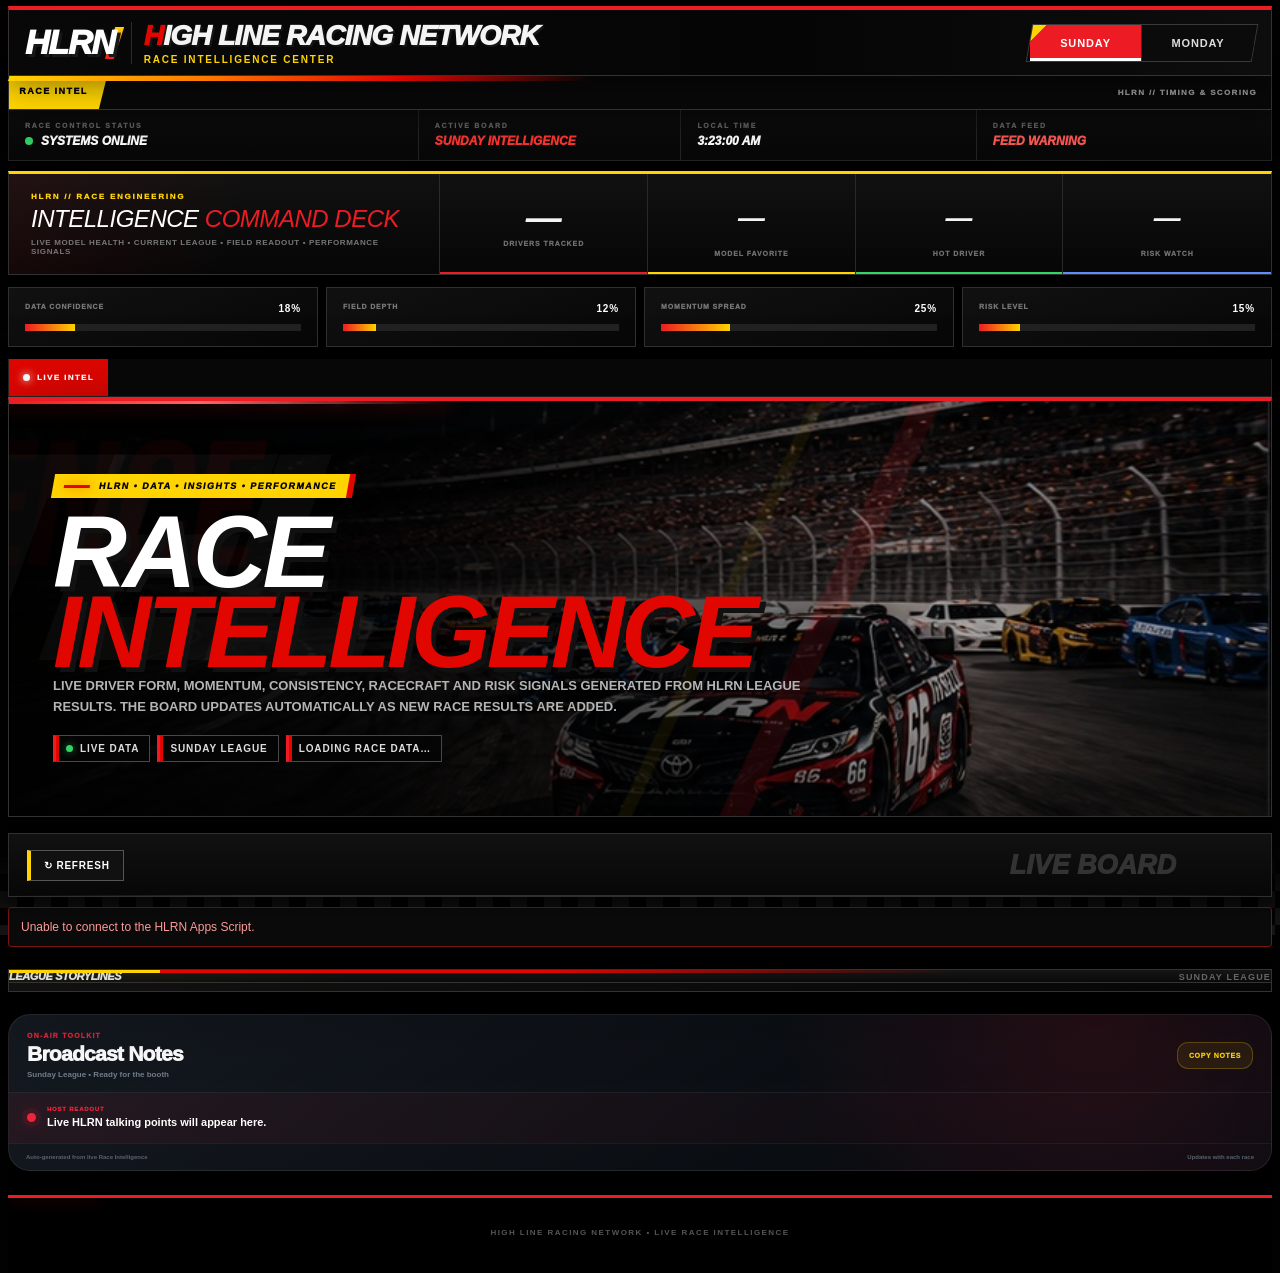
==== commit 0d6dd0b1: "Add files via upload" ====
--- a/race-intelligence.html
+++ b/race-intelligence.html
@@ -1,2498 +1,3020 @@
-<!DOCTYPE html>
-<html lang="en">
-<head>
-<meta charset="UTF-8">
-<meta name="viewport" content="width=device-width, initial-scale=1.0">
-<title>HLRN Race Intelligence</title>
-
-<style>
-:root{
-  --bg:#050505;
-  --panel:#0a0a0a;
-  --panel2:#111;
-  --line:#2a2a2a;
-  --text:#f4f4f4;
-  --muted:#919191;
-  --red:#e10600;
-  --red2:#8f0000;
-  --green:#31d466;
-  --yellow:#f2c84b;
-  --blue:#5e8cff;
-  --purple:#9c5cff;
-}
-*{box-sizing:border-box}
-html{scroll-behavior:smooth}
-body{
-  margin:0;
-  background:#000;
-  color:var(--text);
-  font-family:Arial,Helvetica,sans-serif;
-  min-height:100vh;
-}
-body:before{content:none}
-.shell{
-  width:min(1500px,calc(100% - 22px));
-  margin:auto;
-  padding:10px 0 36px;
-  background:#000;
-}
-.header{
-  display:flex;
-  align-items:center;
-  justify-content:space-between;
-  gap:14px;
-  padding:10px 14px;
-  border:1px solid #1e1e1e;
-  border-bottom:0;
-  background:#050505;
-}
-.brand{display:flex;align-items:center;gap:12px}
-.logo{
-  width:82px;height:auto;border-radius:0;background:none;box-shadow:none;
-  font-size:0;position:relative;
-}
-.logo:before{
-  content:"HLRN";
-  display:block;
-  font-weight:1000;
-  font-style:italic;
-  font-size:30px;
-  letter-spacing:-2px;
-  color:#fff;
-}
-.logo:after{
-  content:"";
-  position:absolute;
-  right:0;top:4px;width:22px;height:22px;
-  background:var(--red);
-  transform:skewX(-18deg);
-  z-index:-1;
-}
-.brand-title{
-  font-size:24px;
-  font-weight:1000;
-  text-transform:uppercase;
-  font-style:italic;
-  letter-spacing:-.03em;
-}
-.brand-title::first-letter{color:var(--red)}
-.brand-sub{
-  margin-top:2px;color:#aaa;font-size:10px;font-weight:900;
-  text-transform:uppercase;letter-spacing:.18em;
-}
-.league-tabs{
-  display:flex;padding:0;border:1px solid #333;background:#090909;border-radius:4px;gap:0;overflow:hidden;
-}
-.league-btn{
-  border:0;border-right:1px solid #333;background:#0b0b0b;color:#ddd;
-  padding:11px 20px;border-radius:0;font-size:11px;font-weight:900;cursor:pointer;
-  text-transform:uppercase;
-}
-.league-btn:last-child{border-right:0}
-.league-btn.active{
-  background:linear-gradient(180deg,#ef1b16,#a90000);
-  color:#fff;box-shadow:none;
-}
-.hero{
-  border:1px solid #2a2a2a;
-  border-radius:0;
-  background:
-    linear-gradient(90deg,
-      rgba(0,0,0,.96) 0%,
-      rgba(0,0,0,.90) 27%,
-      rgba(0,0,0,.70) 48%,
-      rgba(0,0,0,.34) 72%,
-      rgba(0,0,0,.18) 100%),
-    url('[data-uri]') center right / cover no-repeat;
-  overflow:hidden;
-  box-shadow:none;
-  margin-bottom:16px;
-  position:relative;
-  min-height:310px;
-}
-.hero:after{
-  content:"";
-  position:absolute;
-  inset:0;
-  background:
-    linear-gradient(180deg,rgba(0,0,0,.03) 45%,rgba(0,0,0,.42) 100%);
-  pointer-events:none;
-  z-index:1;
-}
-.hero-inner{
-  padding:42px 30px 46px;
-  position:relative;
-  z-index:2;
-  max-width:980px;
-}
-.kicker{color:#fff;font-size:11px;font-weight:1000;letter-spacing:.15em;text-transform:uppercase}
-.hero h1{
-  margin:4px 0 5px;
-  font-size:clamp(44px,6vw,84px);
-  line-height:.88;
-  letter-spacing:-.055em;
-  font-style:italic;
-  text-transform:uppercase;
-}
-.hero h1::first-line{color:#fff}
-.hero p{
-  margin:0;color:#ddd;max-width:700px;line-height:1.45;font-size:12px;text-transform:uppercase;font-weight:700;
-}
-.hero-meta{display:flex;gap:8px;flex-wrap:wrap;margin-top:17px}
-.badge{
-  display:inline-flex;gap:7px;align-items:center;padding:7px 10px;border:1px solid #3a3a3a;
-  border-radius:2px;background:rgba(0,0,0,.72);color:#ddd;font-size:10px;font-weight:900;text-transform:uppercase;
-}
-.badge .dot{width:7px;height:7px;border-radius:50%;background:var(--green);box-shadow:0 0 9px rgba(49,212,102,.65)}
-.toolbar{
-  display:flex;justify-content:space-between;gap:10px;align-items:center;margin:0 0 10px;
-}
-.section-label{font-size:11px;color:#aaa;font-weight:1000;text-transform:uppercase;letter-spacing:.12em}
-.refresh{
-  border:1px solid #3a3a3a;background:linear-gradient(180deg,#d7110b,#980000);color:#fff;
-  border-radius:3px;padding:9px 13px;font-weight:900;font-size:10px;cursor:pointer;text-transform:uppercase;
-}
-.loading,.error{
-  display:none;border-radius:3px;padding:12px;margin-bottom:10px;border:1px solid #333;background:#0b0b0b;color:#aaa;font-size:12px
-}
-.loading.show,.error.show{display:block}.error{border-color:#7b1515;color:#ff9c9c}
-
-/* KPI board */
-.intel-grid{
-  display:grid;
-  grid-template-columns:repeat(5,minmax(0,1fr));
-  gap:8px;
-  margin-bottom:12px;
-}
-.intel-card{
-  min-height:150px;
-  border:1px solid #303030;
-  border-radius:4px;
-  padding:14px;
-  background:linear-gradient(180deg,#0f0f0f,#080808);
-  position:relative;
-  overflow:hidden;
-  cursor:pointer;
-  transition:.15s ease;
-}
-.intel-card:hover{transform:translateY(-2px);border-color:#4a4a4a;background:#111}
-.intel-card:before{content:"";position:absolute;width:70px;height:70px;border-radius:50%;right:-28px;top:-32px;background:var(--card-accent,rgba(225,6,0,.12))}
-.card-top{display:flex;justify-content:space-between;gap:10px;align-items:flex-start}
-.card-icon{
-  width:31px;height:31px;border-radius:50%;display:grid;place-items:center;font-size:15px;
-  border:1px solid #333;background:#111
-}
-.card-tag{color:#777;font-size:8px;font-weight:1000;text-transform:uppercase;letter-spacing:.12em}
-.card-title{margin-top:11px;color:#aaa;font-size:9px;font-weight:1000;letter-spacing:.12em;text-transform:uppercase}
-.card-driver{margin-top:4px;font-size:19px;line-height:1;font-weight:1000;letter-spacing:-.03em;font-style:italic}
-.card-reason{margin-top:8px;color:#8d8d8d;font-size:10px;line-height:1.35}
-.card-stat{margin-top:10px;display:inline-block;border-radius:3px;padding:5px 7px;color:#fff;background:#171717;font-size:9px;font-weight:900}
-
-/* Detail section like standings panel */
-.detail-wrap{
-  margin-top:12px;border:1px solid #333;border-radius:4px;overflow:hidden;background:#080808;box-shadow:none
-}
-.detail-head{
-  display:flex;align-items:flex-end;justify-content:space-between;gap:20px;padding:17px;border-bottom:1px solid #333;
-  background:linear-gradient(90deg,rgba(225,6,0,.15),transparent 45%)
-}
-.detail-eyebrow{color:var(--red);font-size:9px;font-weight:1000;text-transform:uppercase;letter-spacing:.14em}
-.detail-name{margin-top:4px;font-size:30px;font-weight:1000;letter-spacing:-.04em;font-style:italic}
-.detail-category{color:#aaa;font-size:11px;margin-top:4px}
-.score{text-align:right}.score-num{font-size:34px;font-weight:1000;letter-spacing:-.05em}.score-label{color:#777;font-size:8px;font-weight:900;text-transform:uppercase}
-.stat-grid{
-  display:grid;grid-template-columns:repeat(8,1fr);gap:0;border-bottom:1px solid #333
-}
-.stat{padding:12px;border-right:1px solid #2b2b2b}.stat:last-child{border-right:0}
-.stat-label{color:#777;font-size:8px;font-weight:900;text-transform:uppercase}
-.stat-value{margin-top:4px;font-size:18px;font-weight:1000}
-.detail-body{padding:14px;display:grid;grid-template-columns:1.15fr .85fr;gap:12px}
-.detail-box{border:1px solid #2a2a2a;border-radius:3px;background:#0a0a0a;padding:12px}
-.box-title{margin:0 0 9px;color:#ddd;font-size:10px;font-weight:1000;text-transform:uppercase;font-style:italic}
-.race-list{display:grid;gap:5px}
-.race{
-  display:grid;grid-template-columns:35px minmax(0,1fr) 50px 50px 50px;gap:6px;align-items:center;
-  padding:7px 8px;border:1px solid #202020;background:#0f0f0f;border-radius:2px;font-size:10px
-}
-.race-num{color:#777;font-size:8px;font-weight:900}.race-track{overflow:hidden;text-overflow:ellipsis;white-space:nowrap;font-weight:800}
-.mini-label{color:#666;font-size:7px;text-transform:uppercase}.mini-value{font-weight:900;margin-top:1px}.positive{color:var(--green)}.negative{color:#ff6060}
-.trend-list{display:grid;gap:5px}.trend-row{display:flex;justify-content:space-between;gap:14px;border-bottom:1px solid #202020;padding:7px 0;font-size:10px}.trend-row:last-child{border-bottom:0}.trend-row span{color:#888}.trend-row strong{text-align:right}
-
-/* Storylines row */
-.story-section{margin-top:12px;margin-bottom:12px}
-.story-head{display:flex;align-items:end;justify-content:space-between;gap:16px;margin-bottom:8px}
-.story-title{font-size:11px;color:#ddd;font-weight:1000;text-transform:uppercase;font-style:italic}
-.story-sub{color:#666;font-size:9px;font-weight:800;text-transform:uppercase}
-.story-grid{display:grid;grid-template-columns:repeat(3,minmax(0,1fr));gap:8px}
-.story-card{
-  border:1px solid #303030;border-radius:4px;background:linear-gradient(180deg,#0f0f0f,#090909);
-  padding:12px;min-height:120px;position:relative;overflow:hidden
-}
-.story-card:after{content:"";position:absolute;width:60px;height:60px;border-radius:50%;background:rgba(225,6,0,.08);right:-25px;top:-26px}
-.story-kicker{color:var(--red);font-size:8px;font-weight:1000;text-transform:uppercase;margin-bottom:5px}
-.story-card h3{margin:0;font-size:16px;line-height:1.05;letter-spacing:-.02em;font-style:italic}
-.story-card p{margin:7px 0 0;color:#8d8d8d;font-size:10px;line-height:1.4}
-.story-stat{margin-top:8px;display:inline-block;padding:4px 6px;border-radius:2px;background:#161616;border:1px solid #262626;color:#ddd;font-size:8px;font-weight:900}
-.footer{margin-top:18px;text-align:center;color:#555;font-size:8px;font-weight:800;letter-spacing:.14em;text-transform:uppercase}
-
-/* Extra dashboard styling inspired by the reference */
-.toolbar:before{
-  content:"League View";
-  color:#ddd;font-weight:1000;font-size:10px;text-transform:uppercase;font-style:italic;
-}
-.toolbar .section-label{display:none}
-
-/* Responsive */
-@media(max-width:1200px){
-  .intel-grid{grid-template-columns:repeat(3,1fr)}
-  .stat-grid{grid-template-columns:repeat(4,1fr)}
-}
-@media(max-width:820px){
-  .header{align-items:flex-start;flex-direction:column}
-  .intel-grid{grid-template-columns:repeat(2,1fr)}
-  .detail-body{grid-template-columns:1fr}
-  .story-grid{grid-template-columns:1fr 1fr}
-}
-@media(max-width:560px){
-  .shell{width:calc(100% - 10px);padding-top:5px}
-  .intel-grid{grid-template-columns:1fr}
-  .hero-inner{padding:25px 18px}
-  .stat-grid{grid-template-columns:repeat(2,1fr)}
-  .detail-head{align-items:flex-start;flex-direction:column}
-  .score{text-align:left}
-  .race{grid-template-columns:32px minmax(120px,1fr) 45px 45px 45px}
-  .race-list{overflow-x:auto}.race{min-width:450px}
-  .story-grid{grid-template-columns:1fr}
-}
-
-.category-deep{
-  margin:12px 14px 16px;
-  border:1px solid #2d2d2d;
-  background:linear-gradient(180deg,#0c0c0c,#070707);
-  border-radius:4px;
-  overflow:hidden;
-}
-.deep-head{
-  display:flex;
-  justify-content:space-between;
-  gap:18px;
-  align-items:flex-start;
-  padding:15px 16px;
-  background:linear-gradient(90deg,rgba(225,6,0,.16),transparent 55%);
-  border-bottom:1px solid #292929;
-}
-.deep-label{
-  color:var(--red);
-  font-size:9px;
-  font-weight:1000;
-  text-transform:uppercase;
-  letter-spacing:.15em;
-}
-.deep-title{
-  margin-top:4px;
-  font-size:23px;
-  font-weight:1000;
-  font-style:italic;
-  text-transform:uppercase;
-}
-.deep-summary{
-  margin-top:5px;
-  max-width:860px;
-  color:#a0a0a0;
-  font-size:11px;
-  line-height:1.5;
-}
-.deep-pill{
-  flex:0 0 auto;
-  padding:7px 10px;
-  border:1px solid #383838;
-  background:#111;
-  font-size:9px;
-  font-weight:1000;
-  text-transform:uppercase;
-}
-.deep-grid{
-  display:grid;
-  grid-template-columns:repeat(4,minmax(0,1fr));
-  border-bottom:1px solid #252525;
-}
-.deep-metric{
-  padding:12px 14px;
-  border-right:1px solid #252525;
-}
-.deep-metric:last-child{border-right:0}
-.deep-metric span{
-  display:block;
-  color:#707070;
-  font-size:8px;
-  font-weight:900;
-  text-transform:uppercase;
-  letter-spacing:.1em;
-}
-.deep-metric strong{
-  display:block;
-  margin-top:4px;
-  font-size:18px;
-  font-weight:1000;
-}
-.deep-body{
-  display:grid;
-  grid-template-columns:1.1fr .9fr;
-  gap:12px;
-  padding:14px;
-}
-.deep-box{
-  border:1px solid #242424;
-  background:#090909;
-  padding:12px;
-}
-.deep-box h4{
-  margin:0 0 9px;
-  color:#ddd;
-  font-size:10px;
-  font-weight:1000;
-  text-transform:uppercase;
-  font-style:italic;
-}
-.deep-point{
-  display:grid;
-  grid-template-columns:10px 1fr;
-  gap:8px;
-  padding:7px 0;
-  border-bottom:1px solid #1c1c1c;
-  color:#999;
-  font-size:10px;
-  line-height:1.45;
-}
-.deep-point:last-child{border-bottom:0}
-.deep-dot{
-  width:6px;
-  height:6px;
-  border-radius:50%;
-  background:var(--red);
-  margin-top:5px;
-}
-.deep-point.good .deep-dot{background:var(--green)}
-.deep-point.warn .deep-dot{background:var(--yellow)}
-.deep-races{
-  display:grid;
-  gap:5px;
-}
-.deep-race{
-  display:grid;
-  grid-template-columns:42px minmax(0,1fr) 48px 48px 48px;
-  gap:6px;
-  align-items:center;
-  padding:7px 8px;
-  background:#0f0f0f;
-  border:1px solid #202020;
-  font-size:9px;
-}
-.deep-race .track{
-  overflow:hidden;
-  text-overflow:ellipsis;
-  white-space:nowrap;
-  font-weight:800;
-}
-.deep-race b{font-size:10px}
-.deep-race .gain{color:var(--green)}
-.deep-race .loss{color:#ff6666}
-.deep-action{
-  margin:0 14px 14px;
-  padding:10px 12px;
-  border-left:4px solid var(--red);
-  background:#101010;
-  color:#aaa;
-  font-size:10px;
-  line-height:1.45;
-}
-.intel-card.selected{
-  border-color:var(--red);
-  box-shadow:inset 0 0 0 1px rgba(225,6,0,.25);
-}
-.intel-card:after{
-  content:"CLICK FOR DEEP DIVE";
-  position:absolute;
-  left:14px;
-  bottom:8px;
-  color:#555;
-  font-size:7px;
-  font-weight:1000;
-  letter-spacing:.11em;
-}
-@media(max-width:900px){
-  .deep-grid{grid-template-columns:repeat(2,1fr)}
-  .deep-metric:nth-child(2){border-right:0}
-  .deep-body{grid-template-columns:1fr}
-}
-@media(max-width:560px){
-  .deep-head{flex-direction:column}
-  .deep-grid{grid-template-columns:1fr 1fr}
-  .deep-race{grid-template-columns:34px minmax(120px,1fr) 44px 44px 44px;min-width:430px}
-  .deep-races{overflow-x:auto}
-}
-
-
-/* =========================================================
-   HLRN NASCAR / BROADCAST STYLE UPGRADE
-   Presentation layer only — existing data + JS remain intact.
-========================================================= */
-:root{
-  --nascar-yellow:#ffd400;
-  --nascar-orange:#ff7a00;
-  --nascar-red:#e10600;
-  --nascar-black:#030303;
-  --nascar-steel:#202020;
-}
-body{
-  background:
-    radial-gradient(circle at 50% -10%,rgba(255,255,255,.07),transparent 28%),
-    linear-gradient(180deg,#050505,#000 70%);
-}
-.shell{
-  position:relative;
-  isolation:isolate;
-}
-.shell:before{
-  content:"";
-  position:fixed;
-  inset:0;
-  z-index:-2;
-  pointer-events:none;
-  opacity:.28;
-  background:
-    repeating-linear-gradient(115deg,transparent 0 86px,rgba(255,255,255,.018) 87px 88px),
-    linear-gradient(90deg,rgba(225,6,0,.035),transparent 22%,transparent 78%,rgba(225,6,0,.035));
-}
-.shell:after{
-  content:"";
-  position:fixed;
-  inset:auto 0 0;
-  height:95px;
-  z-index:-1;
-  pointer-events:none;
-  opacity:.08;
-  background:
-    linear-gradient(45deg,#fff 25%,transparent 25%,transparent 75%,#fff 75%),
-    linear-gradient(45deg,#fff 25%,transparent 25%,transparent 75%,#fff 75%);
-  background-size:34px 34px;
-  background-position:0 0,17px 17px;
-  -webkit-mask-image:linear-gradient(to top,#000,transparent);
-  mask-image:linear-gradient(to top,#000,transparent);
-}
-
-/* broadcast masthead */
-.header{
-  position:sticky;
-  top:0;
-  z-index:50;
-  border:1px solid #333;
-  border-top:4px solid var(--nascar-red);
-  background:linear-gradient(180deg,rgba(10,10,10,.98),rgba(3,3,3,.96));
-  box-shadow:0 10px 28px rgba(0,0,0,.65);
-  backdrop-filter:blur(12px);
-}
-.header:before{
-  content:"";
-  position:absolute;
-  left:0;bottom:-6px;
-  width:46%;
-  height:5px;
-  background:linear-gradient(90deg,var(--nascar-yellow),var(--nascar-orange),var(--nascar-red),transparent);
-  transform:skewX(-28deg);
-}
-.logo:before{
-  text-shadow:2px 2px 0 #000,0 0 18px rgba(255,255,255,.12);
-}
-.brand-title{
-  letter-spacing:-.055em;
-  text-shadow:2px 2px 0 #151515;
-}
-.brand-sub{
-  color:#d0d0d0;
-}
-.league-tabs{
-  transform:skewX(-10deg);
-  border-color:#494949;
-}
-.league-btn{
-  transform:skewX(10deg);
-  letter-spacing:.08em;
-  transition:.2s ease;
-}
-.league-btn:hover{
-  background:#1b1b1b;
-  color:#fff;
-}
-.league-btn.active{
-  background:linear-gradient(135deg,#ff211b,#8e0000);
-  box-shadow:inset 0 -3px 0 rgba(0,0,0,.34);
-}
-
-/* race broadcast ticker */
-.nascar-ticker{
-  position:relative;
-  z-index:20;
-  display:grid;
-  grid-template-columns:auto 1fr auto;
-  align-items:center;
-  overflow:hidden;
-  border-left:1px solid #333;
-  border-right:1px solid #333;
-  border-bottom:1px solid #333;
-  background:#080808;
-  min-height:34px;
-  box-shadow:0 7px 20px rgba(0,0,0,.5);
-}
-.ticker-flag{
-  height:100%;
-  padding:10px 16px;
-  color:#000;
-  background:var(--nascar-yellow);
-  font-size:9px;
-  font-weight:1000;
-  letter-spacing:.16em;
-  text-transform:uppercase;
-  transform:skewX(-14deg);
-  margin-left:-6px;
-}
-.ticker-flag span{display:block;transform:skewX(14deg)}
-.ticker-window{
-  overflow:hidden;
-  white-space:nowrap;
-  color:#ddd;
-  font-size:9px;
-  font-weight:900;
-  letter-spacing:.14em;
-  text-transform:uppercase;
-}
-.ticker-track{
-  display:inline-block;
-  padding-left:100%;
-  animation:hlrnTicker 22s linear infinite;
-}
-.ticker-track b{color:#fff}
-.ticker-track em{color:var(--nascar-red);font-style:normal;margin:0 14px}
-.ticker-network{
-  padding:0 14px;
-  color:#999;
-  font-size:8px;
-  font-weight:1000;
-  letter-spacing:.17em;
-}
-@keyframes hlrnTicker{
-  from{transform:translateX(0)}
-  to{transform:translateX(-100%)}
-}
-
-/* hero becomes a race weekend broadcast splash */
-.hero{
-  position:relative;
-  overflow:hidden;
-  min-height:360px;
-  border:1px solid #333;
-  border-top:0;
-  box-shadow:inset 0 -90px 100px rgba(0,0,0,.48),0 18px 40px rgba(0,0,0,.52);
-}
-.hero:before{
-  content:"";
-  position:absolute;
-  inset:0;
-  pointer-events:none;
-  background:
-    linear-gradient(115deg,transparent 0 53%,rgba(255,212,0,.18) 53.2% 54%,transparent 54.2%),
-    linear-gradient(115deg,transparent 0 58%,rgba(225,6,0,.42) 58.2% 60.8%,transparent 61%),
-    linear-gradient(115deg,transparent 0 63%,rgba(255,255,255,.10) 63.2% 63.8%,transparent 64%);
-  opacity:.75;
-}
-.hero:after{
-  content:"RACE INTELLIGENCE";
-  position:absolute;
-  right:-18px;
-  bottom:-18px;
-  color:rgba(255,255,255,.035);
-  font-size:clamp(64px,9vw,138px);
-  font-weight:1000;
-  font-style:italic;
-  letter-spacing:-.07em;
-  transform:skewX(-10deg);
-  white-space:nowrap;
-  pointer-events:none;
-}
-.hero-inner{
-  position:relative;
-  z-index:3;
-  max-width:760px;
-  padding-top:38px;
-  padding-bottom:42px;
-}
-.kicker{
-  display:inline-block;
-  padding:7px 11px;
-  margin-bottom:10px;
-  background:var(--nascar-yellow);
-  color:#050505;
-  font-size:9px;
-  font-weight:1000;
-  letter-spacing:.16em;
-  transform:skewX(-10deg);
-  box-shadow:6px 0 0 var(--nascar-red);
-}
-.hero h1{
-  text-transform:uppercase;
-  font-size:clamp(48px,6vw,82px);
-  line-height:.9;
-  letter-spacing:-.055em;
-  font-style:italic;
-  text-shadow:4px 4px 0 #161616,0 0 25px rgba(255,255,255,.08);
-}
-.hero p{
-  max-width:650px;
-  font-weight:700;
-  line-height:1.6;
-}
-.badge{
-  border-radius:2px;
-  border:1px solid #484848;
-  background:linear-gradient(180deg,#151515,#090909);
-  text-transform:uppercase;
-  letter-spacing:.09em;
-  box-shadow:inset 3px 0 0 var(--nascar-red);
-}
-
-/* toolbar = scoring pylon header */
-.toolbar{
-  margin-top:14px;
-  border:1px solid #383838;
-  border-left:5px solid var(--nascar-red);
-  padding:10px 12px;
-  background:
-    linear-gradient(90deg,#151515,#090909 72%,#101010);
-  box-shadow:0 8px 22px rgba(0,0,0,.45);
-}
-.section-label{
-  font-style:italic;
-  text-transform:uppercase;
-  letter-spacing:.08em;
-}
-.section-label:before{
-  content:"SCORING • ";
-  color:var(--nascar-yellow);
-}
-.refresh{
-  border-radius:2px!important;
-  border:1px solid #555!important;
-  background:linear-gradient(180deg,#242424,#0d0d0d)!important;
-  text-transform:uppercase;
-  letter-spacing:.08em;
-  transition:.2s ease;
-}
-.refresh:hover{
-  transform:translateY(-2px);
-  border-color:var(--nascar-yellow)!important;
-}
-
-/* intelligence cards */
-.intel-grid{
-  gap:12px!important;
-}
-.intel-card{
-  position:relative;
-  overflow:hidden;
-  border-radius:3px!important;
-  border:1px solid #383838!important;
-  background:
-    linear-gradient(135deg,rgba(255,255,255,.035),transparent 22%),
-    linear-gradient(160deg,#151515,#070707 68%)!important;
-  box-shadow:0 12px 28px rgba(0,0,0,.45)!important;
-  transition:transform .22s ease,border-color .22s ease,box-shadow .22s ease;
-}
-.intel-card:before{
-  content:"";
-  position:absolute;
-  left:0;top:0;bottom:0;
-  width:4px;
-  background:var(--nascar-red);
-}
-.intel-card:after{
-  content:"";
-  position:absolute;
-  right:-35px;top:-35px;
-  width:100px;height:100px;
-  opacity:.07;
-  transform:rotate(45deg);
-  background:
-    linear-gradient(45deg,#fff 25%,transparent 25%,transparent 75%,#fff 75%),
-    linear-gradient(45deg,#fff 25%,transparent 25%,transparent 75%,#fff 75%);
-  background-size:18px 18px;
-  background-position:0 0,9px 9px;
-  pointer-events:none;
-}
-.intel-card:hover{
-  transform:translateY(-5px);
-  border-color:#6b6b6b!important;
-  box-shadow:0 18px 38px rgba(0,0,0,.6),0 0 0 1px rgba(225,6,0,.18)!important;
-}
-.card-tag{
-  display:inline-block;
-  padding:5px 8px!important;
-  background:#202020;
-  border-left:3px solid var(--nascar-yellow);
-  text-transform:uppercase;
-  letter-spacing:.1em;
-}
-.card-title{
-  font-style:italic;
-  text-transform:uppercase;
-  letter-spacing:-.025em;
-}
-.card-driver{
-  font-weight:1000!important;
-}
-
-/* story / deep dive panels */
-.category-deep,.story-section,.detail-wrap{
-  position:relative;
-  overflow:hidden;
-  border-radius:3px!important;
-  border:1px solid #383838!important;
-  background:linear-gradient(160deg,#111,#060606)!important;
-  box-shadow:0 15px 34px rgba(0,0,0,.48);
-}
-.category-deep:before,.story-section:before,.detail-wrap:before{
-  content:"";
-  position:absolute;
-  left:0;right:0;top:0;
-  height:3px;
-  background:linear-gradient(90deg,var(--nascar-yellow) 0 12%,var(--nascar-red) 12% 42%,transparent 75%);
-}
-.deep-head,.story-head,.detail-head{
-  background:
-    linear-gradient(100deg,rgba(255,212,0,.055),transparent 28%),
-    linear-gradient(180deg,#151515,#0a0a0a)!important;
-  border-bottom:1px solid #333!important;
-}
-.deep-label,.detail-eyebrow,.story-sub{
-  text-transform:uppercase;
-  letter-spacing:.13em!important;
-}
-.deep-title,.detail-name,.story-title{
-  font-style:italic;
-  text-transform:uppercase;
-  letter-spacing:-.035em!important;
-}
-.deep-pill,.score{
-  border-radius:2px!important;
-  box-shadow:inset 4px 0 0 var(--nascar-yellow);
-}
-.deep-metric,.deep-box,.detail-box,.stat,.story-card{
-  border-radius:2px!important;
-  border-color:#343434!important;
-  background:linear-gradient(180deg,#121212,#080808)!important;
-}
-.story-card{
-  position:relative;
-  transition:.2s ease;
-}
-.story-card:hover{
-  transform:translateY(-4px);
-  border-color:#666!important;
-}
-.story-card:before{
-  content:"";
-  position:absolute;
-  left:0;top:0;bottom:0;
-  width:3px;
-  background:var(--nascar-red);
-}
-.story-kicker{
-  color:var(--nascar-yellow)!important;
-  text-transform:uppercase;
-  letter-spacing:.11em!important;
-}
-.score-num,.stat-value,.mini-value{
-  font-variant-numeric:tabular-nums;
-}
-
-/* race lists feel like timing & scoring */
-.race,.trend-row,.deep-race{
-  border-radius:2px!important;
-  border-left:3px solid #3b3b3b!important;
-  transition:.18s ease;
-}
-.race:hover,.trend-row:hover,.deep-race:hover{
-  border-left-color:var(--nascar-yellow)!important;
-  background:#121212!important;
-  transform:translateX(3px);
-}
-.race-num{
-  color:var(--nascar-yellow)!important;
-  font-weight:1000!important;
-}
-
-/* footer contingency stripe */
-.footer{
-  position:relative;
-  border-top:3px solid var(--nascar-red)!important;
-  margin-top:20px!important;
-  text-transform:uppercase;
-  letter-spacing:.08em;
-}
-.footer:before{
-  content:"";
-  position:absolute;
-  top:-3px;left:0;
-  width:34%;
-  height:3px;
-  background:var(--nascar-yellow);
-}
-
-/* scroll entrance */
-.reveal-race{
-  opacity:0;
-  transform:translateY(18px);
-  transition:opacity .55s ease,transform .55s ease;
-}
-.reveal-race.in-view{
-  opacity:1;
-  transform:none;
-}
-
-@media(max-width:760px){
-  .header{position:relative}
-  .nascar-ticker{grid-template-columns:auto 1fr}
-  .ticker-network{display:none}
-  .hero{min-height:320px}
-  .hero-inner{padding:30px 18px 34px!important}
-  .hero h1{font-size:48px}
-  .ticker-flag{padding-left:12px;padding-right:12px}
-  .league-tabs{transform:none}
-  .league-btn{transform:none}
-}
-
-</style>
-
-<style id="hlrn-live-enhancements">
-/* =========================================================
-   HLRN LIVE INTELLIGENCE ENHANCEMENTS
-========================================================= */
-.live-control-strip{
-  display:grid;
-  grid-template-columns:1.25fr .8fr .9fr .9fr;
-  gap:1px;
-  margin:0;
-  border:1px solid #252525;
-  border-top:0;
-  background:#252525;
-  overflow:hidden;
-}
-.live-control-cell{
-  position:relative;
-  min-width:0;
-  padding:12px 16px;
-  background:linear-gradient(180deg,#0d0d0d,#070707);
-  overflow:hidden;
-}
-.live-control-cell:after{
-  content:"";
-  position:absolute;
-  left:-45%;
-  top:0;
-  width:35%;
-  height:100%;
-  background:linear-gradient(90deg,transparent,rgba(255,255,255,.055),transparent);
-  transform:skewX(-18deg);
-  animation:hlrnCellSweep 6.5s linear infinite;
-}
-.live-control-label{
-  color:#686868;
-  font-size:7px;
-  font-weight:1000;
-  letter-spacing:1.7px;
-  text-transform:uppercase;
-}
-.live-control-value{
-  display:flex;
-  align-items:center;
-  gap:8px;
-  margin-top:5px;
-  color:#fff;
-  font-size:12px;
-  font-weight:1000;
-  font-style:italic;
-  text-transform:uppercase;
-  white-space:nowrap;
-  overflow:hidden;
-  text-overflow:ellipsis;
-}
-.live-control-value.red{color:#ff3530}
-.live-signal{
-  width:8px;height:8px;border-radius:50%;
-  background:#31d466;
-  box-shadow:0 0 0 0 rgba(49,212,102,.5);
-  animation:hlrnSignal 1.8s infinite;
-  flex:0 0 auto;
-}
-
-.hero{
-  isolation:isolate;
-  overflow:hidden;
-}
-.hero:before{
-  content:"";
-  position:absolute;
-  inset:0;
-  z-index:0;
-  pointer-events:none;
-  background:
-    linear-gradient(115deg,transparent 0 56%,rgba(225,6,0,.10) 56.2% 56.7%,transparent 56.9%),
-    repeating-linear-gradient(115deg,transparent 0 85px,rgba(255,255,255,.018) 86px,transparent 87px);
-  animation:hlrnHeroDrift 15s linear infinite;
-}
-.hero:after{
-  content:"";
-  position:absolute;
-  left:-25%;
-  bottom:0;
-  width:60%;
-  height:3px;
-  background:linear-gradient(90deg,transparent,#e10600,#ff6763,transparent);
-  box-shadow:0 0 20px rgba(225,6,0,.65);
-  animation:hlrnTrackBeam 4s ease-in-out infinite;
-}
-.hero-inner{position:relative;z-index:2}
-.hero h1{
-  text-shadow:0 14px 45px rgba(0,0,0,.85);
-}
-.hero .kicker{
-  display:inline-flex;
-  align-items:center;
-  gap:9px;
-}
-.hero .kicker:before{
-  content:"";
-  width:26px;height:3px;
-  background:#e10600;
-  box-shadow:0 0 12px rgba(225,6,0,.55);
-}
-
-.badge{
-  position:relative;
-  overflow:hidden;
-  transition:transform .2s ease,border-color .2s ease,background .2s ease;
-}
-.badge:hover{transform:translateY(-2px);border-color:#555;background:#111}
-.badge .dot{animation:hlrnSignal 1.8s infinite}
-
-.toolbar{
-  position:relative;
-  overflow:hidden;
-}
-.toolbar:after{
-  content:"";
-  position:absolute;
-  left:0;bottom:0;
-  width:100%;height:1px;
-  background:linear-gradient(90deg,transparent,#e10600 20%,#e10600 80%,transparent);
-  opacity:.65;
-}
-.refresh{
-  position:relative;
-  overflow:hidden;
-  transition:transform .18s ease,box-shadow .18s ease,border-color .18s ease;
-}
-.refresh:hover{
-  transform:translateY(-2px);
-  box-shadow:0 8px 24px rgba(225,6,0,.2);
-}
-.refresh:active{transform:translateY(0) scale(.98)}
-.refresh.hlrn-refreshing{pointer-events:none}
-.refresh.hlrn-refreshing:before{
-  content:"";
-  position:absolute;
-  inset:-2px;
-  background:linear-gradient(90deg,transparent,rgba(255,255,255,.28),transparent);
-  animation:hlrnRefreshSweep .9s linear infinite;
-}
-
-.intel-grid > *,
-.story-grid > *,
-.detail-wrap,
-.category-deep{
-  transition:transform .24s ease,border-color .24s ease,box-shadow .24s ease,filter .24s ease;
-}
-.intel-grid > *:hover,
-.story-grid > *:hover{
-  transform:translateY(-6px);
-  border-color:#484848 !important;
-  box-shadow:0 18px 42px rgba(0,0,0,.52),0 0 0 1px rgba(225,6,0,.06);
-}
-.intel-grid > *{
-  position:relative;
-  overflow:hidden;
-}
-.intel-grid > *:before{
-  content:"";
-  position:absolute;
-  inset:0 auto 0 -55%;
-  width:35%;
-  pointer-events:none;
-  background:linear-gradient(100deg,transparent,rgba(255,255,255,.04),transparent);
-  transform:skewX(-18deg);
-  transition:left .55s ease;
-}
-.intel-grid > *:hover:before{left:125%}
-
-.hlrn-reveal{
-  opacity:0;
-  transform:translateY(24px);
-}
-.hlrn-reveal.hlrn-visible{
-  opacity:1;
-  transform:translateY(0);
-  transition:opacity .62s ease,transform .62s cubic-bezier(.2,.7,.2,1);
-}
-
-.hlrn-live-rail{
-  display:flex;
-  align-items:center;
-  gap:0;
-  min-height:38px;
-  border:1px solid #262626;
-  border-top:0;
-  background:#080808;
-  overflow:hidden;
-}
-.hlrn-live-rail-title{
-  align-self:stretch;
-  display:flex;
-  align-items:center;
-  gap:7px;
-  padding:0 14px;
-  background:#e10600;
-  color:#fff;
-  font-size:8px;
-  font-weight:1000;
-  letter-spacing:1.4px;
-  text-transform:uppercase;
-  white-space:nowrap;
-}
-.hlrn-live-rail-title:before{
-  content:"";
-  width:7px;height:7px;border-radius:50%;
-  background:#fff;
-  box-shadow:0 0 9px #fff;
-  animation:hlrnSignal 1.5s infinite;
-}
-.hlrn-live-rail-window{
-  min-width:0;
-  flex:1;
-  overflow:hidden;
-}
-.hlrn-live-rail-track{
-  display:inline-flex;
-  align-items:center;
-  gap:26px;
-  width:max-content;
-  padding-left:100%;
-  color:#8e8e8e;
-  font-size:8px;
-  font-weight:900;
-  letter-spacing:1.1px;
-  text-transform:uppercase;
-  white-space:nowrap;
-  animation:hlrnRail 26s linear infinite;
-}
-.hlrn-live-rail-track b{color:#fff}
-.hlrn-live-rail-track i{color:#e10600;font-style:normal}
-
-.footer{
-  position:relative;
-  overflow:hidden;
-}
-.footer:before{
-  content:"";
-  display:block;
-  width:90px;height:3px;
-  margin:0 auto 13px;
-  background:#e10600;
-  box-shadow:0 0 16px rgba(225,6,0,.4);
-}
-
-@keyframes hlrnSignal{
-  0%{box-shadow:0 0 0 0 rgba(49,212,102,.45)}
-  70%{box-shadow:0 0 0 8px rgba(49,212,102,0)}
-  100%{box-shadow:0 0 0 0 rgba(49,212,102,0)}
-}
-@keyframes hlrnCellSweep{0%{left:-45%} 55%,100%{left:145%}}
-@keyframes hlrnHeroDrift{from{background-position:0 0,0 0}to{background-position:140px 0,210px 0}}
-@keyframes hlrnTrackBeam{0%,100%{transform:translateX(0);opacity:.35}50%{transform:translateX(155%);opacity:1}}
-@keyframes hlrnRefreshSweep{from{transform:translateX(-100%)}to{transform:translateX(100%)}}
-@keyframes hlrnRail{from{transform:translateX(0)}to{transform:translateX(-100%)}}
-
-@media(max-width:850px){
-  .live-control-strip{grid-template-columns:1fr 1fr}
-}
-@media(max-width:560px){
-  .live-control-strip{grid-template-columns:1fr}
-  .live-control-cell{padding:10px 13px}
-  .hlrn-live-rail-title{padding:0 10px}
-}
-
-@media(prefers-reduced-motion:reduce){
-  .live-control-cell:after,.hero:before,.hero:after,.badge .dot,.live-signal,
-  .hlrn-live-rail-track,.hlrn-live-rail-title:before{animation:none !important}
-  .hlrn-reveal{opacity:1;transform:none}
-}
-</style>
-
-
-<style id="hlrn-command-center-billion-x">
-:root{--cc-red:#ed1c24;--cc-yellow:#ffd400;--cc-green:#31d466;--cc-blue:#5e8cff;--cc-ink:#030303;--cc-panel:#0a0a0a}
-body{background:#020202!important;overflow-x:hidden}
-.shell{position:relative;isolation:isolate;width:min(1600px,calc(100% - 16px))!important;padding-top:6px!important}
-.shell:before{content:"";position:fixed;inset:0;z-index:-2;pointer-events:none;background:radial-gradient(circle at 18% 8%,rgba(237,28,36,.10),transparent 26%),radial-gradient(circle at 82% 18%,rgba(255,212,0,.045),transparent 22%),repeating-linear-gradient(90deg,transparent 0 119px,rgba(255,255,255,.012) 120px),repeating-linear-gradient(0deg,transparent 0 119px,rgba(255,255,255,.009) 120px);animation:ccGrid 26s linear infinite}
-.shell:after{content:"RACE INTELLIGENCE";position:fixed;right:-35px;bottom:-35px;z-index:-1;color:rgba(255,255,255,.018);font-family:Impact,"Arial Narrow",Arial,sans-serif;font-size:clamp(90px,15vw,250px);font-style:italic;letter-spacing:-.06em;pointer-events:none;white-space:nowrap}
-@keyframes ccGrid{to{transform:translate3d(-120px,120px,0)}}
-.header{min-height:64px!important;padding:10px 16px!important;border-top:4px solid var(--cc-red)!important;background:linear-gradient(90deg,#080808,#050505 62%,#0d0d0d)!important;box-shadow:0 10px 30px rgba(0,0,0,.42)}
-.logo{width:auto!important;min-width:94px;height:42px!important;display:flex!important;align-items:center!important;justify-content:center!important;border-right:1px solid #2c2c2c!important;padding-right:16px!important}
-.logo:before{content:"HLRN"!important;font-family:Impact,"Arial Narrow",Arial,sans-serif!important;font-size:34px!important;letter-spacing:-.035em!important;text-shadow:3px 3px 0 #181818}
-.logo:after{right:12px!important;top:5px!important;width:9px!important;height:32px!important;background:linear-gradient(var(--cc-yellow),var(--cc-red))!important;transform:skewX(-18deg)!important}
-.brand-title{font-family:Impact,"Arial Narrow",Arial,sans-serif!important;font-size:28px!important;letter-spacing:-.025em!important}.brand-sub{color:var(--cc-yellow)!important}
-.league-tabs{border-radius:0!important;border:1px solid #393939!important}.league-btn{min-width:112px;padding:12px 22px!important;position:relative;overflow:hidden}.league-btn:after{content:"";position:absolute;left:0;right:0;bottom:0;height:3px;background:transparent}.league-btn.active{background:linear-gradient(135deg,var(--cc-yellow) 0 11%,var(--cc-red) 11% 100%)!important;color:#fff!important}.league-btn.active:after{background:#fff}
-.cc-command-deck{display:grid;grid-template-columns:1.35fr repeat(4,.65fr);margin:10px 0;border:1px solid #303030;border-top:3px solid var(--cc-yellow);background:linear-gradient(180deg,#111,#060606);box-shadow:0 16px 42px rgba(0,0,0,.45);overflow:hidden}
-.cc-command-main{padding:18px 22px;border-right:1px solid #2b2b2b;background:linear-gradient(110deg,rgba(237,28,36,.08),transparent 55%)}
-.cc-command-kicker{color:var(--cc-yellow);font-size:8px;font-weight:1000;letter-spacing:.22em;text-transform:uppercase}.cc-command-title{margin-top:4px;color:#fff;font-family:Impact,"Arial Narrow",Arial,sans-serif;font-size:24px;font-style:italic;text-transform:uppercase;letter-spacing:-.02em}.cc-command-title span{color:var(--cc-red)}.cc-command-sub{margin-top:5px;color:#777;font-size:8px;font-weight:900;letter-spacing:.08em;text-transform:uppercase}
-.cc-command-stat{position:relative;display:flex;flex-direction:column;justify-content:center;align-items:center;padding:14px 10px;text-align:center;border-right:1px solid #292929;overflow:hidden}.cc-command-stat:last-child{border-right:0}.cc-command-stat:before{content:"";position:absolute;left:0;right:0;bottom:0;height:2px;background:#333}.cc-command-stat:nth-child(2):before{background:var(--cc-red)}.cc-command-stat:nth-child(3):before{background:var(--cc-yellow)}.cc-command-stat:nth-child(4):before{background:var(--cc-green)}.cc-command-stat:nth-child(5):before{background:var(--cc-blue)}
-.cc-command-stat strong{max-width:100%;overflow:hidden;text-overflow:ellipsis;white-space:nowrap;font-family:Impact,"Arial Narrow",Arial,sans-serif;font-size:28px;font-style:italic}.cc-command-stat span{margin-top:5px;color:#6f6f6f;font-size:7px;font-weight:1000;letter-spacing:.13em;text-transform:uppercase}
-.hero{position:relative!important;min-height:420px!important;display:flex!important;align-items:flex-end!important;overflow:hidden!important;border-top:4px solid var(--cc-red)!important;box-shadow:0 30px 75px rgba(0,0,0,.62)!important}.hero:before{content:""!important;position:absolute!important;inset:0!important;z-index:1!important;background:linear-gradient(115deg,transparent 0 55%,rgba(255,212,0,.08) 55.2% 56%,transparent 56.2%),linear-gradient(115deg,transparent 0 62%,rgba(237,28,36,.16) 62.2% 64%,transparent 64.2%)!important;animation:ccHeroSweep 5s ease-in-out infinite!important}.hero:after{content:"INTEL"!important;position:absolute!important;right:-12px!important;bottom:-54px!important;z-index:1!important;color:rgba(255,255,255,.032)!important;font-family:Impact,"Arial Narrow",Arial,sans-serif!important;font-size:clamp(170px,22vw,340px)!important;font-style:italic!important;letter-spacing:-.08em!important;transform:skewX(-10deg)!important}.hero-inner{position:relative!important;z-index:3!important;max-width:900px!important;padding:62px 44px 54px!important}.hero h1{font-family:Impact,"Arial Narrow",Arial,sans-serif!important;font-size:clamp(66px,8vw,126px)!important;line-height:.78!important;letter-spacing:-.04em!important;text-shadow:5px 5px 0 #111!important}.hero p{max-width:780px!important;color:#b4b4b4!important;font-size:13px!important}.hero-meta{gap:7px!important}.badge{border-radius:0!important;background:rgba(5,5,5,.88)!important;border-left:3px solid var(--cc-red)!important;backdrop-filter:blur(4px)}
-@keyframes ccHeroSweep{0%,100%{opacity:.55}50%{opacity:1}}
-.toolbar{position:relative!important;margin-top:12px!important;min-height:64px!important;padding:0 18px!important;border:1px solid #303030!important;background:linear-gradient(180deg,#111,#070707)!important}.toolbar:before{content:"LIVE BOARD";position:absolute;right:95px;top:50%;transform:translateY(-50%);color:#333;font-family:Impact,"Arial Narrow",Arial,sans-serif;font-size:27px;font-style:italic;pointer-events:none}.section-label{font-family:Impact,"Arial Narrow",Arial,sans-serif!important;font-size:22px!important;font-style:italic!important}.refresh{position:relative!important;z-index:2!important;border-radius:0!important;border-left:4px solid var(--cc-yellow)!important;background:#111!important}.refresh:hover{background:var(--cc-red)!important;border-color:var(--cc-yellow)!important}
-.intel-grid{gap:12px!important}.intel-card{position:relative!important;overflow:hidden!important;border-radius:0!important;border:1px solid #343434!important;border-top:4px solid var(--cc-red)!important;background:linear-gradient(155deg,#151515,#070707)!important;box-shadow:0 18px 45px rgba(0,0,0,.38)!important;transition:transform .25s ease,border-color .25s ease,box-shadow .25s ease!important}.intel-card:before{content:"";position:absolute;inset:0;pointer-events:none;background:radial-gradient(circle at var(--mx,50%) var(--my,50%),rgba(255,255,255,.075),transparent 32%)}.intel-card:after{content:"";position:absolute;left:-45%;top:0;width:22%;height:100%;background:linear-gradient(90deg,transparent,rgba(255,255,255,.07),transparent);transform:skewX(-18deg);transition:left .8s ease;pointer-events:none}.intel-card:hover:after{left:120%}.intel-card:hover{transform:translateY(-8px) scale(1.01)!important;border-color:var(--cc-yellow)!important;box-shadow:0 28px 58px rgba(0,0,0,.58)!important}.card-icon{filter:drop-shadow(0 0 15px rgba(255,212,0,.15))}.card-driver{font-family:Impact,"Arial Narrow",Arial,sans-serif!important;font-size:25px!important}.card-stat{color:var(--cc-yellow)!important}
-.story-section,.category-deep,.detail-wrap{border-radius:0!important;border:1px solid #333!important;box-shadow:0 24px 60px rgba(0,0,0,.45)!important}.story-title,.deep-title,.detail-name{font-family:Impact,"Arial Narrow",Arial,sans-serif!important;font-style:italic!important}.story-card,.deep-box,.detail-box{background:linear-gradient(160deg,#121212,#080808)!important;border-color:#2f2f2f!important}.story-card:hover{border-color:var(--cc-yellow)!important;transform:translateY(-4px)}
-.detail-head{position:relative!important;overflow:hidden!important;border-top:4px solid var(--cc-red)!important;background:linear-gradient(115deg,rgba(237,28,36,.08),transparent 42%),#0b0b0b!important}.detail-head:after{content:"DRIVER DATA";position:absolute;right:20px;bottom:-14px;color:rgba(255,255,255,.035);font-family:Impact,"Arial Narrow",Arial,sans-serif;font-size:68px;font-style:italic;pointer-events:none}.score-num{font-family:Impact,"Arial Narrow",Arial,sans-serif!important;color:var(--cc-yellow)!important}.stat{position:relative!important;overflow:hidden!important}.stat:after{content:"";position:absolute;left:0;right:0;bottom:0;height:2px;background:linear-gradient(90deg,var(--cc-red),var(--cc-yellow))}.stat-value{font-family:Impact,"Arial Narrow",Arial,sans-serif!important;font-size:25px!important}
-.cc-meter-band{display:grid;grid-template-columns:repeat(4,1fr);gap:8px;margin:12px 0}.cc-meter-card{padding:15px 16px;border:1px solid #303030;background:linear-gradient(160deg,#111,#070707)}.cc-meter-head{display:flex;justify-content:space-between;gap:10px;color:#777;font-size:7px;font-weight:1000;letter-spacing:.12em;text-transform:uppercase}.cc-meter-head strong{color:#fff;font-size:10px}.cc-meter{height:7px;margin-top:10px;background:#222;overflow:hidden}.cc-meter span{display:block;height:100%;width:0;background:linear-gradient(90deg,var(--cc-red),var(--cc-yellow));transition:width .75s cubic-bezier(.16,.8,.2,1)}
-.cc-cursor{position:fixed;width:420px;height:420px;border-radius:50%;pointer-events:none;z-index:0;transform:translate(-50%,-50%);background:radial-gradient(circle,rgba(237,28,36,.055),rgba(255,212,0,.018) 38%,transparent 70%);opacity:0;transition:opacity .25s}.shell:hover .cc-cursor{opacity:1}
-.hlrn-live-rail,.live-control-strip,.nascar-ticker{box-shadow:0 12px 32px rgba(0,0,0,.4)!important}.footer{border-top:3px solid var(--cc-red)!important;padding-top:30px!important;letter-spacing:.18em!important}
-@media(max-width:1050px){.cc-command-deck{grid-template-columns:1fr repeat(2,1fr)}.cc-command-main{grid-column:1/-1;border-right:0;border-bottom:1px solid #292929}.cc-meter-band{grid-template-columns:repeat(2,1fr)}}
-@media(max-width:700px){.shell{width:100%!important}.header{align-items:flex-start!important;flex-direction:column!important}.league-tabs{width:100%!important}.league-btn{flex:1!important;min-width:0!important}.cc-command-deck{margin:8px;grid-template-columns:1fr 1fr}.cc-command-main{grid-column:1/-1}.hero{min-height:360px!important}.hero-inner{padding:44px 18px 34px!important}.hero h1{font-size:clamp(58px,20vw,88px)!important}.toolbar{margin:8px!important}.toolbar:before{display:none}.intel-grid,.story-section,.category-deep,.detail-wrap{margin-left:8px!important;margin-right:8px!important}.cc-meter-band{grid-template-columns:1fr 1fr;margin:8px}.cc-cursor{display:none}.shell:before{animation:none}}
-@media(max-width:460px){.cc-command-deck{grid-template-columns:1fr}.cc-command-stat{border-right:0;border-bottom:1px solid #292929}.cc-meter-band{grid-template-columns:1fr}.logo{min-width:80px!important}.brand-title{font-size:23px!important}}
-@media(prefers-reduced-motion:reduce){.shell:before,.hero:before{animation:none!important}.cc-cursor{display:none}}
-
-/* COMMAND READOUT FIT FIX */
-.cc-command-stat{min-width:0!important;padding-left:8px!important;padding-right:8px!important}
-.cc-command-stat strong{
-  width:100%!important;
-  min-width:0!important;
-  max-width:100%!important;
-  min-height:2em;
-  display:flex!important;
-  align-items:center;
-  justify-content:center;
-  padding:0 3px;
-  overflow:visible!important;
-  text-overflow:clip!important;
-  white-space:normal!important;
-  overflow-wrap:anywhere;
-  text-align:center;
-  line-height:.92!important;
-  font-size:clamp(17px,2.1vw,27px)!important;
-}
-#ccField{font-size:clamp(25px,3vw,36px)!important;white-space:nowrap!important;min-height:auto!important}
-@media(max-width:1180px) and (min-width:701px){.cc-command-stat strong{font-size:clamp(16px,2.15vw,23px)!important}}
-@media(max-width:700px){.cc-command-stat strong{font-size:clamp(18px,5.5vw,26px)!important;min-height:1.9em}}
-
-</style>
-
-</head>
-
-<body>
-<div class="shell">
-
-  <header class="header">
-    <div class="brand">
-      <div class="logo">HL</div>
-      <div>
-        <div class="brand-title">High Line Racing Network</div>
-        <div class="brand-sub">Race Intelligence Center</div>
-      </div>
-    </div>
-
-    <div class="league-tabs">
-      <button class="league-btn active" data-league="sunday">Sunday</button>
-      <button class="league-btn" data-league="monday">Monday</button>
-    </div>
-  </header>
-
-  <div class="nascar-ticker" aria-label="HLRN race broadcast ticker">
-    <div class="ticker-flag"><span>Race Intel</span></div>
-    <div class="ticker-window">
-      <div class="ticker-track">
-        <b>HIGH LINE RACING NETWORK</b><em>◆</em>
-        LIVE FORM • MOMENTUM • CONSISTENCY • RACECRAFT • RISK SIGNALS
-        <em>◆</em><b>SUNDAY + MONDAY LEAGUE INTELLIGENCE</b><em>◆</em>
-        UPDATED FROM HLRN RACE RESULTS
-      </div>
-    </div>
-    <div class="ticker-network">HLRN // TIMING &amp; SCORING</div>
-  </div>
-
-  <div class="live-control-strip" id="hlrnLiveControl">
-    <div class="live-control-cell">
-      <div class="live-control-label">Race Control Status</div>
-      <div class="live-control-value"><span class="live-signal"></span><span>Systems Online</span></div>
-    </div>
-    <div class="live-control-cell">
-      <div class="live-control-label">Active Board</div>
-      <div class="live-control-value red" id="hlrnActiveLeague">Sunday Intelligence</div>
-    </div>
-    <div class="live-control-cell">
-      <div class="live-control-label">Local Time</div>
-      <div class="live-control-value" id="hlrnLiveClock">--:--:--</div>
-    </div>
-    <div class="live-control-cell">
-      <div class="live-control-label">Data Feed</div>
-      <div class="live-control-value" id="hlrnFeedState">Awaiting Results</div>
-    </div>
-  </div>
-
-
-  <div class="cc-cursor" id="ccCursor"></div>
-  <section class="cc-command-deck" aria-label="HLRN intelligence command deck">
-    <div class="cc-command-main">
-      <div class="cc-command-kicker">HLRN // Race Engineering</div>
-      <div class="cc-command-title">Intelligence <span>Command Deck</span></div>
-      <div class="cc-command-sub">Live model health • current league • field readout • performance signals</div>
-    </div>
-    <div class="cc-command-stat"><strong id="ccField">—</strong><span>Drivers Tracked</span></div>
-    <div class="cc-command-stat"><strong id="ccLeader">—</strong><span>Model Favorite</span></div>
-    <div class="cc-command-stat"><strong id="ccHot">—</strong><span>Hot Driver</span></div>
-    <div class="cc-command-stat"><strong id="ccRisk">—</strong><span>Risk Watch</span></div>
-  </section>
-  <section class="cc-meter-band" aria-label="Race intelligence signal strength">
-    <div class="cc-meter-card"><div class="cc-meter-head"><span>Data Confidence</span><strong id="ccConfidenceText">SYNCING</strong></div><div class="cc-meter"><span id="ccConfidence"></span></div></div>
-    <div class="cc-meter-card"><div class="cc-meter-head"><span>Field Depth</span><strong id="ccDepthText">—</strong></div><div class="cc-meter"><span id="ccDepth"></span></div></div>
-    <div class="cc-meter-card"><div class="cc-meter-head"><span>Momentum Spread</span><strong id="ccMomentumText">—</strong></div><div class="cc-meter"><span id="ccMomentum"></span></div></div>
-    <div class="cc-meter-card"><div class="cc-meter-head"><span>Risk Level</span><strong id="ccRiskText">—</strong></div><div class="cc-meter"><span id="ccRiskMeter"></span></div></div>
-  </section>
-  <div class="hlrn-live-rail" aria-label="Live race intelligence feed">
-    <div class="hlrn-live-rail-title">Live Intel</div>
-    <div class="hlrn-live-rail-window">
-      <div class="hlrn-live-rail-track" id="hlrnLiveRailTrack">
-        <b>HLRN RACE INTELLIGENCE</b><i>◆</i>
-        FORM • MOMENTUM • CONSISTENCY • RACECRAFT • RISK
-        <i>◆</i><b>AUTOMATICALLY UPDATED FROM LEAGUE RESULTS</b><i>◆</i>
-        CLICK ANY INTELLIGENCE CARD FOR THE DEEP DIVE
-      </div>
-    </div>
-  </div>
-
-  <section class="hero">
-    <div class="hero-inner">
-      <div class="kicker">HLRN • Data • Insights • Performance</div>
-      <h1>Race <span style="color:#e10600">Intelligence</span></h1>
-      <p>
-        Live driver form, momentum, consistency, racecraft and risk signals generated from
-        HLRN league results. The board updates automatically as new race results are added.
-      </p>
-      <div class="hero-meta">
-        <div class="badge"><span class="dot"></span><span id="liveText">Live Data</span></div>
-        <div class="badge" id="leagueBadge">Sunday League</div>
-        <div class="badge" id="raceBadge">Loading race data…</div>
-      </div>
-    </div>
-  </section>
-
-  <div class="toolbar">
-    <div class="section-label">Intelligence Board</div>
-    <button class="refresh" id="refreshBtn">↻ Refresh</button>
-  </div>
-
-  <div class="loading show" id="loading">Loading live HLRN race data…</div>
-  <div class="error" id="errorBox"></div>
-
-  <section class="intel-grid" id="intelGrid"></section>
-
-  <section class="category-deep" id="categoryDeep" style="display:none">
-    <div class="deep-head">
-      <div>
-        <div class="deep-label" id="deepLabel">Situation Deep Dive</div>
-        <div class="deep-title" id="deepTitle">—</div>
-        <div class="deep-summary" id="deepSummary">—</div>
-      </div>
-      <div class="deep-pill" id="deepPill">—</div>
-    </div>
-
-    <div class="deep-grid" id="deepMetrics"></div>
-
-    <div class="deep-body">
-      <div class="deep-box">
-        <h4>Why This Driver Is Here</h4>
-        <div id="deepReasons"></div>
-      </div>
-      <div class="deep-box">
-        <h4>Recent Evidence</h4>
-        <div class="deep-races" id="deepRaces"></div>
-      </div>
-    </div>
-
-    <div class="deep-action" id="deepAction"></div>
-  </section>
-
-  <section class="story-section">
-    <div class="story-head">
-      <div class="story-title">League Storylines</div>
-      <div class="story-sub" id="storyLeagueLabel">Sunday League</div>
-    </div>
-    <div class="story-grid" id="storyGrid"></div>
-  </section>
-
-  <section class="detail-wrap" id="detailWrap" style="display:none">
-    <div class="detail-head">
-      <div>
-        <div class="detail-eyebrow" id="detailEyebrow">Driver Intelligence</div>
-        <div class="detail-name" id="detailName">—</div>
-        <div class="detail-category" id="detailCategory">—</div>
-      </div>
-      <div class="score">
-        <div class="score-num" id="detailScore">—</div>
-        <div class="score-label">Intelligence Rating</div>
-      </div>
-    </div>
-
-    <div class="stat-grid">
-      <div class="stat"><div class="stat-label">Rank</div><div class="stat-value" id="dRank">—</div></div>
-      <div class="stat"><div class="stat-label">Wins</div><div class="stat-value" id="dWins">—</div></div>
-      <div class="stat"><div class="stat-label">Avg Finish</div><div class="stat-value" id="dAvgFinish">—</div></div>
-      <div class="stat"><div class="stat-label">Recent Avg</div><div class="stat-value" id="dRecentAvg">—</div></div>
-      <div class="stat"><div class="stat-label">Avg Gain</div><div class="stat-value" id="dGain">—</div></div>
-      <div class="stat"><div class="stat-label">Avg Inc</div><div class="stat-value" id="dInc">—</div></div>
-      <div class="stat"><div class="stat-label">Top 5 %</div><div class="stat-value" id="dTop5">—</div></div>
-      <div class="stat"><div class="stat-label">Consistency</div><div class="stat-value" id="dConsistency">—</div></div>
-    </div>
-
-    <div class="detail-body">
-      <div class="detail-box">
-        <h3 class="box-title">Recent Races</h3>
-        <div class="race-list" id="recentRaceList"></div>
-      </div>
-
-      <div class="detail-box">
-        <h3 class="box-title">Driver Readout</h3>
-        <div class="trend-list" id="driverReadout"></div>
-      </div>
-    </div>
-  </section>
-
-  <div class="footer">High Line Racing Network • Live Race Intelligence</div>
-</div>
-
-<script>
-const API_BASE = "https://script.google.com/macros/s/AKfycbwo4C9RyV-H-F4ekKFcgmrYVpyOUsh9dmFf2jVhJwvieCTKpKzAR_k6lNcppBuehj58/exec";
-
-let currentLeague = "sunday";
-let drivers = [];
-let results = [];
-let analytics = [];
-let categories = [];
-
-/* HLRN drivers intentionally excluded from Race Intelligence. */
-const EXCLUDED_DRIVERS = [
-  "trace mcdowell"
-];
-
-function normalizeDriverName(name){
-  return String(name || "").trim().toLowerCase().replace(/\s+/g," ");
-}
-
-function isExcludedDriverName(name){
-  const normalized = normalizeDriverName(name);
-  return EXCLUDED_DRIVERS.some(excluded => normalized === normalizeDriverName(excluded));
-}
-
-const categoryConfig = [
-  {key:"favorite", title:"Favorite", icon:"★", tag:"Overall Pick", accent:"rgba(239,37,37,.24)"},
-  {key:"hot", title:"Hot Driver", icon:"🔥", tag:"Momentum", accent:"rgba(255,122,39,.24)"},
-  {key:"sleeper", title:"Sleeper", icon:"🌙", tag:"Under The Radar", accent:"rgba(86,164,255,.20)"},
-  {key:"consistent", title:"Most Consistent", icon:"◎", tag:"Steady Hand", accent:"rgba(56,212,123,.20)"},
-  {key:"mover", title:"Biggest Mover", icon:"↗", tag:"Racecraft", accent:"rgba(56,212,123,.20)"},
-  {key:"recentWinner", title:"Most Recent Winner", icon:"🏁", tag:"Latest Winner", accent:"rgba(241,200,75,.23)"},
-  {key:"trouble", title:"Trouble Watch", icon:"⚠", tag:"Risk Signal", accent:"rgba(239,37,37,.21)"},
-  {key:"bounce", title:"Needs A Bounce Back", icon:"↻", tag:"Recovery Watch", accent:"rgba(162,119,255,.20)"},
-  {key:"darkHorse", title:"Dark Horse", icon:"♞", tag:"Upset Potential", accent:"rgba(162,119,255,.20)"},
-  {key:"watch", title:"Driver To Watch", icon:"👁", tag:"Trending", accent:"rgba(86,164,255,.20)"}
-];
-
-function number(v){
-  const n = Number(v);
-  return Number.isFinite(n) ? n : 0;
-}
-
-function round(v,d=1){
-  const m = Math.pow(10,d);
-  return Math.round(number(v)*m)/m;
-}
-
-function avg(arr){
-  const nums = arr.map(number).filter(n=>Number.isFinite(n));
-  return nums.length ? nums.reduce((a,b)=>a+b,0)/nums.length : 0;
-}
-
-function stddev(arr){
-  if(!arr.length) return 0;
-  const a = avg(arr);
-  return Math.sqrt(avg(arr.map(v=>Math.pow(number(v)-a,2))));
-}
-
-function pct(n,d){
-  return d > 0 ? (n/d)*100 : 0;
-}
-
-function esc(s){
-  return String(s ?? "")
-    .replace(/&/g,"&amp;")
-    .replace(/</g,"&lt;")
-    .replace(/>/g,"&gt;")
-    .replace(/"/g,"&quot;");
-}
-
-function formatDriverName(name){
-  const raw = String(name || "").trim();
-  if(!raw) return "Unknown Driver";
-
-  if(raw.includes(",")){
-    const parts = raw.split(",").map(p=>p.trim()).filter(Boolean);
-    if(parts.length >= 2){
-      return parts.slice(1).join(" ") + " " + parts[0];
-    }
-  }
-
-  return raw;
-}
-
-function jsonp(action,league){
-  return new Promise((resolve,reject)=>{
-    const callback = "hlrn_cb_" + Date.now() + "_" + Math.floor(Math.random()*100000);
-    const script = document.createElement("script");
-    const timer = setTimeout(()=>{
-      cleanup();
-      reject(new Error("HLRN data request timed out."));
-    },15000);
-
-    function cleanup(){
-      clearTimeout(timer);
-      try{ delete window[callback]; }catch(e){ window[callback]=undefined; }
-      script.remove();
-    }
-
-    window[callback] = data=>{
-      cleanup();
-      resolve(data);
-    };
-
-    script.onerror = ()=>{
-      cleanup();
-      reject(new Error("Unable to connect to the HLRN Apps Script."));
-    };
-
-    script.src = API_BASE +
-      "?action=" + encodeURIComponent(action) +
-      "&league=" + encodeURIComponent(league) +
-      "&callback=" + encodeURIComponent(callback) +
-      "&_=" + Date.now();
-
-    document.head.appendChild(script);
-  });
-}
-
-async function loadLeague(league){
-  currentLeague = league;
-  setLoading(true);
-  hideError();
-
-  document.querySelectorAll(".league-btn").forEach(btn=>{
-    btn.classList.toggle("active",btn.dataset.league===league);
-  });
-
-  document.getElementById("leagueBadge").textContent =
-    league === "monday" ? "Monday League" : "Sunday League";
-
-  try{
-    const [driverData,resultData] = await Promise.all([
-      jsonp("drivers",league),
-      jsonp("results",league)
-    ]);
-
-    if(!driverData || driverData.success === false){
-      throw new Error(driverData?.error || "Driver data was not returned.");
-    }
-
-    if(!resultData || resultData.success === false){
-      throw new Error(resultData?.error || "Results data was not returned.");
-    }
-
-    const rawDrivers = Array.isArray(driverData.drivers) ? driverData.drivers : [];
-    const rawResults = Array.isArray(resultData.results) ? resultData.results : [];
-
-    /* Remove banned / excluded drivers from the intelligence model itself. */
-    const excludedDriverIds = new Set(
-      rawDrivers
-        .filter(d => isExcludedDriverName(d?.driver ?? d?.name ?? d?.displayName ?? d?.display_name ?? ""))
-        .map(d => String(d?.driverId ?? d?.id ?? ""))
-        .filter(Boolean)
-    );
-
-    drivers = rawDrivers.filter(d => !isExcludedDriverName(d?.driver ?? d?.name ?? d?.displayName ?? d?.display_name ?? ""));
-    results = rawResults.filter(r => !excludedDriverIds.has(String(r?.driverId ?? r?.id ?? "")));
-
-    buildAnalytics();
-    chooseCategories();
-    renderBoard();
-    renderStorylines();
-
-    const maxRace = results.reduce((m,r)=>Math.max(m,number(r.raceNumber)),0);
-    document.getElementById("raceBadge").textContent =
-      maxRace ? "Through Race " + maxRace : "Waiting For Results";
-
-    document.getElementById("liveText").textContent =
-      driverData.lastUpdated ? "Updated " + driverData.lastUpdated : "Live Data";
-
-    const favorite = categories.find(c=>c.key==="favorite");
-    if(favorite){
-      showDriver(favorite);
-      showCategoryDeepDive(favorite);
-      const favCard=document.querySelector('.intel-card[data-key="favorite"]');
-      if(favCard) favCard.classList.add("selected");
-    }
-
-  }catch(err){
-    showError(err.message || "Unable to load HLRN data.");
-    document.getElementById("intelGrid").innerHTML = "";
-    document.getElementById("detailWrap").style.display = "none";
-  }finally{
-    setLoading(false);
-  }
-}
-
-function buildAnalytics(){
-  const resultsByDriver = {};
-
-  results.forEach(r=>{
-    const id = String(r.driverId ?? "");
-    if(!id) return;
-    if(!resultsByDriver[id]) resultsByDriver[id] = [];
-    resultsByDriver[id].push({
-      ...r,
-      start:number(r.start),
-      finish:number(r.finish),
-      positionGain:
-        r.positionGain !== undefined
-          ? number(r.positionGain)
-          : ((number(r.start)>0 && number(r.finish)>0) ? number(r.start)-number(r.finish) : 0),
-      points:number(r.points),
-      lapsLed:number(r.lapsLed),
-      incidents:number(r.incidents),
-      raceNumber:number(r.raceNumber)
-    });
-  });
-
-  Object.values(resultsByDriver).forEach(list=>{
-    list.sort((a,b)=>a.raceNumber-b.raceNumber);
-  });
-
-  analytics = drivers.map(d=>{
-    const id = String(d.driverId ?? "");
-    const races = resultsByDriver[id] || [];
-    const completed = races.filter(r=>r.finish>0);
-    const recent = completed.slice(-3);
-    const lastFive = completed.slice(-5);
-    const latest = completed[completed.length-1] || null;
-
-    const finishes = completed.map(r=>r.finish);
-    const seasonAvgFinish =
-      number(d.avgFinish) > 0 ? number(d.avgFinish) : avg(finishes);
-    const recentAvgFinish = recent.length ? avg(recent.map(r=>r.finish)) : seasonAvgFinish;
-    const avgStart = completed.length ? avg(completed.map(r=>r.start).filter(v=>v>0)) : 0;
-    const avgGain = completed.length ? avg(completed.map(r=>r.positionGain)) : 0;
-    const recentGain = recent.length ? avg(recent.map(r=>r.positionGain)) : avgGain;
-    const avgInc = completed.length ? avg(completed.map(r=>r.incidents)) : 0;
-    const recentInc = recent.length ? avg(recent.map(r=>r.incidents)) : avgInc;
-    const consistencyRaw = stddev(lastFive.length>=2 ? lastFive.map(r=>r.finish) : finishes);
-    const consistency = Math.max(0,Math.min(100,100-(consistencyRaw*8.5)));
-
-    const starts = Math.max(number(d.starts),number(d.races),completed.length);
-    const wins = number(d.wins) || completed.filter(r=>r.finish===1).length;
-    const top5 = number(d.top5) || completed.filter(r=>r.finish>0 && r.finish<=5).length;
-    const top10 = number(d.top10) || completed.filter(r=>r.finish>0 && r.finish<=10).length;
-
-    const improvement =
-      seasonAvgFinish > 0 && recentAvgFinish > 0
-        ? seasonAvgFinish - recentAvgFinish
-        : 0;
-
-    const rankScore = number(d.rank)>0 ? Math.max(0,100-(number(d.rank)-1)*6) : 35;
-    const finishScore = seasonAvgFinish>0 ? Math.max(0,100-(seasonAvgFinish-1)*4) : 30;
-    const recentScore = recentAvgFinish>0 ? Math.max(0,100-(recentAvgFinish-1)*4.5) : finishScore;
-    const winScore = Math.min(100,pct(wins,Math.max(1,starts))*350);
-    const topScore = Math.min(100,pct(top10,Math.max(1,starts)));
-    const gainScore = Math.max(0,Math.min(100,50+(avgGain*9)));
-    const cleanScore = Math.max(0,Math.min(100,100-(avgInc*7)));
-
-    const overall =
-      rankScore*.19 +
-      finishScore*.20 +
-      recentScore*.20 +
-      winScore*.11 +
-      topScore*.10 +
-      gainScore*.09 +
-      cleanScore*.06 +
-      consistency*.05;
-
-    const trendScore =
-      improvement*9 +
-      recentGain*5 +
-      (recent.length ? Math.max(0,12-recentAvgFinish) : 0) +
-      (recent.some(r=>r.finish===1) ? 18 : 0);
-
-    return {
-      ...d,
-      id,
-      name:formatDriverName(d.driver || "Unknown Driver"),
-      rank:number(d.rank),
-      starts,
-      wins,
-      top5,
-      top10,
-      points:number(d.points),
-      races:completed,
-      recent,
-      latest,
-      seasonAvgFinish,
-      recentAvgFinish,
-      avgStart,
-      avgGain,
-      recentGain,
-      avgInc,
-      recentInc,
-      consistency,
-      improvement,
-      overall,
-      trendScore,
-      top5Rate:pct(top5,Math.max(1,starts)),
-      top10Rate:pct(top10,Math.max(1,starts)),
-      winRate:pct(wins,Math.max(1,starts))
-    };
-  }).filter(d => d.name && d.name !== "Unknown Driver" && !isExcludedDriverName(d.name));
-}
-
-function validDrivers(minRaces=1){
-  let list = analytics.filter(d=>d.races.length>=minRaces);
-  if(!list.length && minRaces>1) list = analytics.filter(d=>d.races.length>=1);
-  if(!list.length) list = analytics;
-  return list;
-}
-
-function maxBy(list,fn){
-  return list.reduce((best,x)=>!best || fn(x)>fn(best) ? x : best,null);
-}
-
-function minBy(list,fn){
-  return list.reduce((best,x)=>!best || fn(x)<fn(best) ? x : best,null);
-}
-
-function chooseCategories(){
-  const all = validDrivers(1);
-  const experienced = validDrivers(3);
-  const multiRace = validDrivers(2);
-
-  if(!all.length){
-    categories = [];
-    return;
-  }
-
-  const favorite = maxBy(all,d=>d.overall);
-
-  const hotPool = multiRace.length ? multiRace : all;
-  const hot = maxBy(hotPool,d=>
-    d.trendScore +
-    Math.max(0,15-d.recentAvgFinish)*3 +
-    d.winRate*.35
-  );
-
-  let sleeperPool = all.filter(d=>d.rank>=6 && d.races.length>=2);
-  if(!sleeperPool.length) sleeperPool = all.filter(d=>d.rank>=4);
-  if(!sleeperPool.length) sleeperPool = all;
-  const sleeper = maxBy(sleeperPool,d=>
-    d.improvement*12 +
-    d.recentGain*5 +
-    d.top10Rate*.35 +
-    Math.max(0,18-d.recentAvgFinish)*2
-  );
-
-  const consistent = maxBy(experienced.length ? experienced : multiRace,d=>
-    d.consistency +
-    Math.max(0,18-d.seasonAvgFinish)*2
-  );
-
-  const mover = maxBy(multiRace,d=>
-    d.recentGain*7 + d.avgGain*4 + d.top10Rate*.15
-  );
-
-  const latestRaceNo = results.reduce((m,r)=>Math.max(m,number(r.raceNumber)),0);
-  const latestRaceResults = results.filter(r=>number(r.raceNumber)===latestRaceNo && number(r.finish)>0);
-  const latestWinnerResult =
-    latestRaceResults.find(r=>number(r.finish)===1) ||
-    latestRaceResults.slice().sort((a,b)=>number(a.finish)-number(b.finish))[0] ||
-    null;
-  const recentWinner =
-    latestWinnerResult
-      ? analytics.find(d=>d.id===String(latestWinnerResult.driverId)) || favorite
-      : favorite;
-
-  const trouble = maxBy(multiRace,d=>
-    d.recentInc*8 +
-    d.avgInc*4 +
-    Math.max(0,d.recentAvgFinish-d.seasonAvgFinish)*3
-  );
-
-  let bouncePool = all.filter(d=>d.latest && d.latest.finish>0);
-  const bounce = maxBy(bouncePool,d=>
-    (d.latest.finish-d.seasonAvgFinish)*6 +
-    Math.max(0,d.latest.incidents-4)*2 -
-    d.overall*.08
-  );
-
-  let darkPool = all.filter(d=>d.rank>=6 && d.races.length>=2);
-  if(!darkPool.length) darkPool = all.filter(d=>d.rank>=4);
-  if(!darkPool.length) darkPool = all;
-  const darkHorse = maxBy(darkPool,d=>
-    d.top10Rate*.42 +
-    d.avgGain*5 +
-    d.consistency*.25 +
-    Math.max(0,15-d.recentAvgFinish)*2
-  );
-
-  const watchPool = all.filter(d=>!hot || d.id!==hot.id);
-  const watch = maxBy(watchPool.length ? watchPool : all,d=>
-    d.trendScore*1.4 +
-    d.recentGain*5 +
-    d.consistency*.25 +
-    d.overall*.25
-  );
-
-  categories = [
-    makeCategory("favorite",favorite,
-      "Best overall blend of points position, finishing speed, recent form and racecraft.",
-      "Rating " + Math.round(favorite?.overall || 0)),
-    makeCategory("hot",hot,
-      hot?.improvement>0
-        ? "Recent finishes are " + round(hot.improvement,1) + " spots better than the season average."
-        : "One of the strongest recent performers in the field.",
-      "Recent Avg " + formatFinish(hot?.recentAvgFinish)),
-    makeCategory("sleeper",sleeper,
-      "Running better than the championship position suggests and showing upside in recent races.",
-      "Rank #" + (sleeper?.rank || "—")),
-    makeCategory("consistent",consistent,
-      "The tightest finish spread among established drivers, with reliable week-to-week results.",
-      "Consistency " + Math.round(consistent?.consistency || 0)),
-    makeCategory("mover",mover,
-      "Best average forward progress from starting position to finishing position.",
-      signed(mover?.recentGain ?? mover?.avgGain) + " spots"),
-    makeCategory("recentWinner",recentWinner,
-      latestWinnerResult && number(latestWinnerResult.finish)===1
-        ? "Winner of the most recently completed HLRN race."
-        : "No winner was found in the latest data, so this shows the best latest finisher.",
-      latestWinnerResult ? "Race " + number(latestWinnerResult.raceNumber) : "Latest Result"),
-    makeCategory("trouble",trouble,
-      "Recent incidents and finishing drop-off put this driver on the risk radar.",
-      round(trouble?.recentInc,1) + " avg inc"),
-    makeCategory("bounce",bounce,
-      bounce?.latest
-        ? "Last result was " + round(Math.max(0,bounce.latest.finish-bounce.seasonAvgFinish),1) + " spots worse than the season average."
-        : "Recent results suggest a rebound opportunity.",
-      bounce?.latest ? "Last: P" + bounce.latest.finish : "Bounce Watch"),
-    makeCategory("darkHorse",darkHorse,
-      "Outside the obvious favorites but combines top-10 ability, racecraft and consistency.",
-      round(darkHorse?.top10Rate,0) + "% Top 10"),
-    makeCategory("watch",watch,
-      "Momentum, position gain and consistency make this driver one to monitor next race.",
-      "Trend " + trendLabel(watch))
-  ].filter(c=>c.driver);
-}
-
-function makeCategory(key,driver,reason,stat){
-  return {key,driver,reason,stat};
-}
-
-function formatFinish(v){
-  return number(v)>0 ? "P"+round(v,1) : "—";
-}
-
-function signed(v){
-  const n=round(v,1);
-  return (n>0?"+":"") + n;
-}
-
-function trendLabel(d){
-  if(!d) return "—";
-  if(d.improvement>=2 || d.trendScore>=20) return "Heating Up";
-  if(d.improvement<=-2) return "Cooling Off";
-  return "Steady";
-}
-
-function renderBoard(){
-  const grid = document.getElementById("intelGrid");
-
-  if(!categories.length){
-    grid.innerHTML = '<div class="loading show" style="grid-column:1/-1">No completed race results are available yet.</div>';
-    return;
-  }
-
-  grid.innerHTML = categories.map(cat=>{
-    const cfg = categoryConfig.find(x=>x.key===cat.key);
-    return `
-      <article class="intel-card" data-key="${esc(cat.key)}" style="--card-accent:${cfg.accent}">
-        <div class="card-top">
-          <div class="card-icon">${cfg.icon}</div>
-          <div class="card-tag">${esc(cfg.tag)}</div>
-        </div>
-        <div class="card-title">${esc(cfg.title)}</div>
-        <div class="card-driver">${esc(cat.driver.name)}</div>
-        <div class="card-reason">${esc(cat.reason)}</div>
-        <div class="card-stat">${esc(cat.stat)}</div>
-      </article>
-    `;
-  }).join("");
-
-  grid.querySelectorAll(".intel-card").forEach(card=>{
-    card.setAttribute("role","button");
-    card.setAttribute("tabindex","0");
-    const openCard=()=>{
-      const cat=categories.find(c=>c.key===card.dataset.key);
-      if(cat){
-        grid.querySelectorAll(".intel-card").forEach(x=>x.classList.remove("selected"));
-        card.classList.add("selected");
-        showDriver(cat);
-        showCategoryDeepDive(cat);
-      }
-    };
-    card.addEventListener("click",openCard);
-    card.addEventListener("keydown",e=>{
-      if(e.key==="Enter" || e.key===" "){
-        e.preventDefault();
-        openCard();
-      }
-    });
-  });
-}
-
-
-function renderStorylines(){
-  const grid = document.getElementById("storyGrid");
-  const label = document.getElementById("storyLeagueLabel");
-  label.textContent = currentLeague === "monday" ? "Monday League" : "Sunday League";
-
-  const all = validDrivers(1);
-  if(!all.length){
-    grid.innerHTML = '<div class="loading show" style="grid-column:1/-1">Storylines will appear once race results are available.</div>';
-    return;
-  }
-
-  const sortedRank = all.slice().filter(d=>d.rank>0).sort((a,b)=>a.rank-b.rank);
-  const leader = sortedRank[0] || maxBy(all,d=>d.points);
-  const second = sortedRank[1] || null;
-  const hot = categories.find(c=>c.key==="hot")?.driver || null;
-  const mover = categories.find(c=>c.key==="mover")?.driver || null;
-  const trouble = categories.find(c=>c.key==="trouble")?.driver || null;
-  const bounce = categories.find(c=>c.key==="bounce")?.driver || null;
-  const darkHorse = categories.find(c=>c.key==="darkHorse")?.driver || null;
-  const recentWinner = categories.find(c=>c.key==="recentWinner")?.driver || null;
-
-  const stories = [];
-
-  if(leader){
-    let title = leader.name + " leads the charge";
-    let body = "The championship leader is setting the benchmark right now.";
-    let stat = leader.rank ? "Championship Rank #"+leader.rank : leader.points+" pts";
-
-    if(second && number(leader.points)>0 && number(second.points)>0){
-      const gap = Math.abs(number(leader.points)-number(second.points));
-      body = gap <= 20
-        ? "The title fight is tight, with only "+round(gap,0)+" points separating the top two."
-        : "The current leader has built a "+round(gap,0)+"-point cushion over second place.";
-      stat = round(gap,0)+" pt gap";
-    }
-    stories.push({kicker:"Championship",title,body,stat});
-  }
-
-  if(recentWinner){
-    const latest = recentWinner.latest;
-    stories.push({
-      kicker:"Last Race",
-      title:recentWinner.name + " carries winner momentum",
-      body:"The most recent winner enters the next round with the freshest victory in the field.",
-      stat: latest ? "Last finish P"+latest.finish : "Recent winner"
-    });
-  }
-
-  if(hot){
-    stories.push({
-      kicker:"Momentum",
-      title:hot.name + " is heating up",
-      body: hot.improvement > 0
-        ? "Recent finishes are "+round(hot.improvement,1)+" spots better than the season average."
-        : "Recent form has this driver trending toward the front.",
-      stat:"Recent Avg "+formatFinish(hot.recentAvgFinish)
-    });
-  }
-
-  if(mover){
-    stories.push({
-      kicker:"Racecraft",
-      title:mover.name + " keeps moving forward",
-      body:"This driver is gaining more ground from start to finish than nearly anyone else right now.",
-      stat:signed(mover.recentGain || mover.avgGain)+" avg gain"
-    });
-  }
-
-  if(trouble){
-    stories.push({
-      kicker:"Trouble Watch",
-      title:trouble.name + " needs a cleaner run",
-      body:"Recent incident numbers and finishing trend make this a key driver to watch for a reset.",
-      stat:round(trouble.recentInc,1)+" recent avg inc"
-    });
-  }
-
-  if(bounce){
-    stories.push({
-      kicker:"Bounce Back",
-      title:bounce.name + " has rebound potential",
-      body:bounce.latest
-        ? "The last race landed below this driver's normal season pace, creating a bounce-back opportunity."
-        : "Recent results suggest a rebound could be coming.",
-      stat:bounce.latest ? "Last finish P"+bounce.latest.finish : "Recovery watch"
-    });
-  }
-
-  if(darkHorse){
-    stories.push({
-      kicker:"Dark Horse",
-      title:darkHorse.name + " could surprise",
-      body:"Strong top-10 potential, racecraft and consistency make this driver dangerous outside the obvious favorites.",
-      stat:round(darkHorse.top10Rate,0)+"% Top 10"
-    });
-  }
-
-  const unique = [];
-  const seen = new Set();
-
-  for(const story of stories){
-    const key = story.kicker+"|"+story.title;
-    if(!seen.has(key)){
-      seen.add(key);
-      unique.push(story);
-    }
-  }
-
-  grid.innerHTML = unique.slice(0,6).map(story=>`
-    <article class="story-card">
-      <div class="story-kicker">${esc(story.kicker)}</div>
-      <h3>${esc(story.title)}</h3>
-      <p>${esc(story.body)}</p>
-      <div class="story-stat">${esc(story.stat)}</div>
-    </article>
-  `).join("");
-}
-
-
-function showCategoryDeepDive(category){
-  const d = category.driver;
-  if(!d) return;
-
-  const cfg = categoryConfig.find(x=>x.key===category.key) || {};
-  const deep = document.getElementById("categoryDeep");
-  deep.style.display = "block";
-
-  const recent = d.races.slice(-5).reverse();
-  const latest = d.latest;
-  const recentFinishes = d.recent.map(r=>r.finish).filter(v=>v>0);
-  const recentBest = recentFinishes.length ? Math.min(...recentFinishes) : 0;
-  const recentWorst = recentFinishes.length ? Math.max(...recentFinishes) : 0;
-  const totalLed = d.races.reduce((s,r)=>s+number(r.lapsLed),0);
-  const bestGain = d.races.length ? Math.max(...d.races.map(r=>r.positionGain)) : 0;
-
-  let summary = category.reason;
-  let pill = category.stat;
-  let reasons = [];
-  let action = "";
-  let metrics = [
-    ["Season Avg", formatFinish(d.seasonAvgFinish)],
-    ["Recent Avg", formatFinish(d.recentAvgFinish)],
-    ["Avg Gain", signed(d.avgGain)],
-    ["Avg Inc", round(d.avgInc,1)]
-  ];
-
-  switch(category.key){
-    case "favorite":
-      summary = d.name + " grades as the strongest all-around pick when championship position, finishing pace, recent results, racecraft and cleanliness are blended together.";
-      reasons = [
-        ["good","Overall intelligence rating: "+Math.round(d.overall)+" / 100."],
-        ["good","Top-10 rate sits at "+round(d.top10Rate,0)+"% across completed starts."],
-        [d.improvement>=0?"good":"warn","Recent average is "+formatFinish(d.recentAvgFinish)+" compared with season average "+formatFinish(d.seasonAvgFinish)+"."],
-        ["","Average position change is "+signed(d.avgGain)+" spots from start to finish."]
-      ];
-      action = "What to watch next: whether the favorite can keep the same pace when the next race creates different tire, traffic and restart demands.";
-      break;
-
-    case "hot":
-      summary = d.name + " is here because the recent three-race window is outperforming the driver's normal season baseline.";
-      reasons = [
-        ["good","Recent three-race average: "+formatFinish(d.recentAvgFinish)+"."],
-        [d.improvement>0?"good":"warn","Recent form is "+Math.abs(round(d.improvement,1))+" spots "+(d.improvement>0?"better":"worse")+" than the season average."],
-        ["good","Recent average position gain: "+signed(d.recentGain)+"."],
-        ["","Current trend model: "+trendLabel(d)+"."]
-      ];
-      action = "What confirms the hot streak: another finish near or better than the recent average without a major incident spike.";
-      metrics = [
-        ["Recent Avg",formatFinish(d.recentAvgFinish)],
-        ["Season Avg",formatFinish(d.seasonAvgFinish)],
-        ["Improvement",signed(d.improvement)],
-        ["Recent Gain",signed(d.recentGain)]
-      ];
-      break;
-
-    case "sleeper":
-      summary = d.name + " is outperforming what the championship rank alone would suggest, which is why the model flags this driver as an under-the-radar threat.";
-      reasons = [
-        ["good","Championship rank is #"+(d.rank||"—")+" but recent average is "+formatFinish(d.recentAvgFinish)+"."],
-        ["good","Top-10 rate: "+round(d.top10Rate,0)+"%."],
-        [d.recentGain>0?"good":"","Recent average position gain: "+signed(d.recentGain)+"."],
-        ["","Consistency score: "+Math.round(d.consistency)+" / 100."]
-      ];
-      action = "Sleeper breakout signal: a top-five run or another race with strong forward position gain would strengthen the case.";
-      metrics = [
-        ["Rank","#"+(d.rank||"—")],
-        ["Top 10",round(d.top10Rate,0)+"%"],
-        ["Recent Avg",formatFinish(d.recentAvgFinish)],
-        ["Recent Gain",signed(d.recentGain)]
-      ];
-      break;
-
-    case "consistent":
-      summary = d.name + " has the smallest week-to-week finish spread among the established drivers considered by the model.";
-      reasons = [
-        ["good","Consistency rating: "+Math.round(d.consistency)+" / 100."],
-        ["","Season average finish: "+formatFinish(d.seasonAvgFinish)+"."],
-        ["","Recent average finish: "+formatFinish(d.recentAvgFinish)+"."],
-        ["good","Recent finish range: "+(recentBest?"P"+recentBest:"—")+" to "+(recentWorst?"P"+recentWorst:"—")+"."]
-      ];
-      action = "Consistency watch: the key is limiting one-off bad finishes that widen the season finish spread.";
-      metrics = [
-        ["Consistency",Math.round(d.consistency)],
-        ["Season Avg",formatFinish(d.seasonAvgFinish)],
-        ["Recent Best",recentBest?"P"+recentBest:"—"],
-        ["Recent Worst",recentWorst?"P"+recentWorst:"—"]
-      ];
-      break;
-
-    case "mover":
-      summary = d.name + " is producing the strongest forward racecraft signal by gaining positions from starting spot to finish.";
-      reasons = [
-        ["good","Season average gain: "+signed(d.avgGain)+" positions."],
-        ["good","Recent average gain: "+signed(d.recentGain)+" positions."],
-        ["good","Biggest single-race gain: "+signed(bestGain)+"."],
-        ["","Top-10 conversion rate: "+round(d.top10Rate,0)+"%."]
-      ];
-      action = "Racecraft watch: compare qualifying position with finish again next race. Another large positive delta reinforces this signal.";
-      metrics = [
-        ["Avg Gain",signed(d.avgGain)],
-        ["Recent Gain",signed(d.recentGain)],
-        ["Best Gain",signed(bestGain)],
-        ["Top 10",round(d.top10Rate,0)+"%"]
-      ];
-      break;
-
-    case "recentWinner":
-      summary = d.name + " owns the freshest victory in the selected league and carries the most immediate winner momentum into the next event.";
-      reasons = [
-        ["good","Most recent completed race finish: "+(latest?"P"+latest.finish:"—")+"."],
-        ["good","Season wins: "+d.wins+"."],
-        ["","Total laps led across recorded races: "+totalLed+"."],
-        ["","Current intelligence rating: "+Math.round(d.overall)+" / 100."]
-      ];
-      action = "Winner follow-up: the next question is whether the victory becomes a multi-race form trend or remains a single-event peak.";
-      metrics = [
-        ["Wins",d.wins],
-        ["Latest",latest?"P"+latest.finish:"—"],
-        ["Laps Led",totalLed],
-        ["Rating",Math.round(d.overall)]
-      ];
-      break;
-
-    case "trouble":
-      summary = d.name + " is on Trouble Watch because recent incidents and/or recent finishes are moving in the wrong direction compared with the driver's normal baseline.";
-      reasons = [
-        [d.recentInc>d.avgInc?"warn":"","Recent incident average: "+round(d.recentInc,1)+" vs season "+round(d.avgInc,1)+"."],
-        [d.recentAvgFinish>d.seasonAvgFinish?"warn":"","Recent average finish: "+formatFinish(d.recentAvgFinish)+" vs season "+formatFinish(d.seasonAvgFinish)+"."],
-        ["","Latest finish: "+(latest?"P"+latest.finish:"—")+" with "+(latest?latest.incidents:"—")+" incidents."],
-        ["","Consistency score: "+Math.round(d.consistency)+" / 100."]
-      ];
-      action = "What clears the warning: a clean race with incidents below the recent average and a finish back near the season baseline.";
-      metrics = [
-        ["Recent Inc",round(d.recentInc,1)],
-        ["Season Inc",round(d.avgInc,1)],
-        ["Recent Avg",formatFinish(d.recentAvgFinish)],
-        ["Latest",latest?"P"+latest.finish:"—"]
-      ];
-      break;
-
-    case "bounce":
-      summary = d.name + " is flagged for rebound potential because the latest result landed well below the driver's normal season pace.";
-      reasons = [
-        ["warn","Latest finish: "+(latest?"P"+latest.finish:"—")+"."],
-        ["good","Season average finish: "+formatFinish(d.seasonAvgFinish)+"."],
-        ["","Gap from normal pace: "+(latest?round(latest.finish-d.seasonAvgFinish,1):"—")+" positions."],
-        ["","Recent trend: "+trendLabel(d)+"."]
-      ];
-      action = "Bounce-back benchmark: finish at or better than the season average while avoiding another high-incident result.";
-      metrics = [
-        ["Latest",latest?"P"+latest.finish:"—"],
-        ["Season Avg",formatFinish(d.seasonAvgFinish)],
-        ["Recent Avg",formatFinish(d.recentAvgFinish)],
-        ["Latest Inc",latest?latest.incidents:"—"]
-      ];
-      break;
-
-    case "darkHorse":
-      summary = d.name + " sits outside the obvious favorite group but combines enough top-10 conversion, position gain and consistency to threaten a surprise result.";
-      reasons = [
-        ["good","Top-10 rate: "+round(d.top10Rate,0)+"%."],
-        ["","Championship rank: #"+(d.rank||"—")+"."],
-        [d.avgGain>0?"good":"","Average position gain: "+signed(d.avgGain)+"."],
-        ["","Consistency score: "+Math.round(d.consistency)+" / 100."]
-      ];
-      action = "Upset signal: strong qualifying or early-race track position paired with the driver's existing top-10 conversion rate.";
-      metrics = [
-        ["Rank","#"+(d.rank||"—")],
-        ["Top 10",round(d.top10Rate,0)+"%"],
-        ["Avg Gain",signed(d.avgGain)],
-        ["Consistency",Math.round(d.consistency)]
-      ];
-      break;
-
-    case "watch":
-      summary = d.name + " is the general Driver To Watch because multiple secondary signals — momentum, racecraft and consistency — are pointing upward together.";
-      reasons = [
-        ["good","Trend status: "+trendLabel(d)+"."],
-        [d.recentGain>0?"good":"","Recent gain: "+signed(d.recentGain)+" spots."],
-        ["","Recent average finish: "+formatFinish(d.recentAvgFinish)+"."],
-        ["","Consistency: "+Math.round(d.consistency)+" / 100."]
-      ];
-      action = "Next-race watch: see whether the underlying positive signals translate into a top-five or podium-level result.";
-      metrics = [
-        ["Trend",trendLabel(d)],
-        ["Recent Gain",signed(d.recentGain)],
-        ["Recent Avg",formatFinish(d.recentAvgFinish)],
-        ["Consistency",Math.round(d.consistency)]
-      ];
-      break;
-  }
-
-  document.getElementById("deepLabel").textContent = (cfg.title || "Situation") + " Deep Dive";
-  document.getElementById("deepTitle").textContent = d.name;
-  document.getElementById("deepSummary").textContent = summary;
-  document.getElementById("deepPill").textContent = pill || "Live Analysis";
-
-  document.getElementById("deepMetrics").innerHTML = metrics.map(([a,b])=>`
-    <div class="deep-metric"><span>${esc(a)}</span><strong>${esc(b)}</strong></div>
-  `).join("");
-
-  document.getElementById("deepReasons").innerHTML = reasons.map(([kind,msg])=>`
-    <div class="deep-point ${kind}">
-      <span class="deep-dot"></span>
-      <span>${esc(msg)}</span>
-    </div>
-  `).join("");
-
-  document.getElementById("deepRaces").innerHTML = recent.length ? recent.map(r=>`
-    <div class="deep-race">
-      <span>R${number(r.raceNumber)}</span>
-      <span class="track">${esc(r.track || "Unknown Track")}</span>
-      <b>P${number(r.finish)}</b>
-      <b class="${r.positionGain>0?"gain":r.positionGain<0?"loss":""}">${signed(r.positionGain)}</b>
-      <b>${number(r.incidents)}x</b>
-    </div>
-  `).join("") : '<div style="color:#777;font-size:10px">No recent race history available.</div>';
-
-  document.getElementById("deepAction").textContent = action;
-}
-
-function showDriver(category){
-  const d = category.driver;
-  const cfg = categoryConfig.find(x=>x.key===category.key);
-
-  document.getElementById("detailWrap").style.display="block";
-  document.getElementById("detailEyebrow").textContent = cfg.title;
-  document.getElementById("detailName").textContent = d.name;
-  document.getElementById("detailCategory").textContent = category.reason;
-  document.getElementById("detailScore").textContent = Math.round(d.overall);
-
-  setText("dRank",d.rank ? "#"+d.rank : "—");
-  setText("dWins",d.wins);
-  setText("dAvgFinish",formatFinish(d.seasonAvgFinish));
-  setText("dRecentAvg",formatFinish(d.recentAvgFinish));
-  setText("dGain",signed(d.avgGain));
-  setText("dInc",round(d.avgInc,1));
-  setText("dTop5",round(d.top5Rate,0)+"%");
-  setText("dConsistency",Math.round(d.consistency));
-
-  const recent = d.races.slice(-5).reverse();
-  const raceList=document.getElementById("recentRaceList");
-
-  raceList.innerHTML = recent.length ? recent.map(r=>`
-    <div class="race">
-      <div class="race-num">R${number(r.raceNumber)}</div>
-      <div class="race-track">${esc(r.track || "Unknown Track")}</div>
-      <div><div class="mini-label">Finish</div><div class="mini-value">P${number(r.finish)}</div></div>
-      <div><div class="mini-label">Gain</div><div class="mini-value ${r.positionGain>0?"positive":r.positionGain<0?"negative":""}">${signed(r.positionGain)}</div></div>
-      <div><div class="mini-label">Inc</div><div class="mini-value">${number(r.incidents)}</div></div>
-    </div>
-  `).join("") : '<div style="color:#7f8998;font-size:12px">No completed races found for this driver.</div>';
-
-  const latest = d.latest;
-  const bestFinish = d.races.length ? Math.min(...d.races.map(r=>r.finish)) : 0;
-  const biggestGain = d.races.length ? Math.max(...d.races.map(r=>r.positionGain)) : 0;
-  const lapsLed = d.races.reduce((s,r)=>s+number(r.lapsLed),0);
-
-  document.getElementById("driverReadout").innerHTML = [
-    ["Current Trend",trendLabel(d)],
-    ["Season Avg Finish",formatFinish(d.seasonAvgFinish)],
-    ["Recent 3 Avg",formatFinish(d.recentAvgFinish)],
-    ["Recent vs Season", d.improvement===0 ? "Even" : (d.improvement>0 ? signed(d.improvement)+" better" : Math.abs(round(d.improvement,1))+" worse")],
-    ["Best Finish",bestFinish ? "P"+bestFinish : "—"],
-    ["Biggest Position Gain",signed(biggestGain)],
-    ["Total Laps Led",lapsLed],
-    ["Latest Finish",latest ? "P"+latest.finish : "—"],
-    ["Latest Incidents",latest ? latest.incidents : "—"]
-  ].map(([a,b])=>`
-    <div class="trend-row"><span>${esc(a)}</span><strong>${esc(b)}</strong></div>
-  `).join("");
-
-  // Keep the detail section in place without forcing the Google Sites embed to jump.
-}
-
-function setText(id,value){
-  document.getElementById(id).textContent = value;
-}
-
-function setLoading(on){
-  document.getElementById("loading").classList.toggle("show",on);
-}
-
-function showError(msg){
-  const box=document.getElementById("errorBox");
-  box.textContent=msg;
-  box.classList.add("show");
-}
-
-function hideError(){
-  const box=document.getElementById("errorBox");
-  box.textContent="";
-  box.classList.remove("show");
-}
-
-document.querySelectorAll(".league-btn").forEach(btn=>{
-  btn.addEventListener("click",()=>{
-    if(btn.dataset.league!==currentLeague){
-      loadLeague(btn.dataset.league);
-    }
-  });
-});
-
-document.getElementById("refreshBtn").addEventListener("click",()=>loadLeague(currentLeague));
-
-loadLeague("sunday");
-</script>
-
-<script>
-(function(){
-  const targets = document.querySelectorAll(
-    '.intel-card,.category-deep,.story-section,.detail-wrap,.toolbar'
-  );
-  targets.forEach(el => el.classList.add('reveal-race'));
-  if ('IntersectionObserver' in window){
-    const io = new IntersectionObserver(entries=>{
-      entries.forEach(entry=>{
-        if(entry.isIntersecting){
-          entry.target.classList.add('in-view');
-          io.unobserve(entry.target);
-        }
-      });
-    },{threshold:.08});
-    targets.forEach(el=>io.observe(el));
-  } else {
-    targets.forEach(el=>el.classList.add('in-view'));
-  }
-
-  // Observe dynamically generated intelligence/story cards too.
-  const parentTargets = ['intelGrid','storyGrid','deepMetrics','deepRaces'];
-  const mo = new MutationObserver(()=>{
-    document.querySelectorAll('.intel-card,.story-card,.deep-metric,.deep-race').forEach((el,i)=>{
-      if(!el.dataset.hlrnMotion){
-        el.dataset.hlrnMotion='1';
-        el.style.animation='hlrnCardIn .42s ease both';
-        el.style.animationDelay=Math.min(i*35,280)+'ms';
-      }
-    });
-  });
-  parentTargets.forEach(id=>{
-    const node=document.getElementById(id);
-    if(node) mo.observe(node,{childList:true,subtree:true});
-  });
-})();
-</script>
-<style>
-@keyframes hlrnCardIn{
-  from{opacity:0;transform:translateY(12px) scale(.99)}
-  to{opacity:1;transform:none}
-}
-</style>
-
-
-<script id="hlrn-live-enhancement-script">
-(function(){
-  function pad(n){return String(n).padStart(2,"0")}
-  function updateClock(){
-    var el=document.getElementById("hlrnLiveClock");
-    if(!el)return;
-    var d=new Date();
-    var h=d.getHours(), ap=h>=12?"PM":"AM";
-    h=h%12||12;
-    el.textContent=h+":"+pad(d.getMinutes())+":"+pad(d.getSeconds())+" "+ap;
-  }
-  updateClock();
-  setInterval(updateClock,1000);
-
-  function syncLeague(){
-    var active=document.querySelector(".league-btn.active");
-    var league=active ? (active.dataset.league||active.textContent||"Sunday") : "Sunday";
-    league=league.charAt(0).toUpperCase()+league.slice(1);
-    var el=document.getElementById("hlrnActiveLeague");
-    if(el)el.textContent=league+" Intelligence";
-  }
-  document.addEventListener("click",function(e){
-    if(e.target.closest(".league-btn")) setTimeout(syncLeague,20);
-  });
-  syncLeague();
-
-  var observer=new MutationObserver(function(){
-    var loading=document.getElementById("loading");
-    var error=document.getElementById("errorBox");
-    var feed=document.getElementById("hlrnFeedState");
-    if(!feed)return;
-    if(error && error.textContent.trim() && getComputedStyle(error).display!=="none"){
-      feed.textContent="Feed Warning";
-      feed.style.color="#ff5a55";
-    }else if(loading && loading.classList.contains("show")){
-      feed.textContent="Syncing Data";
-      feed.style.color="#f2c84b";
-    }else{
-      feed.textContent="Live + Synced";
-      feed.style.color="#31d466";
-    }
-  });
-  ["loading","errorBox","intelGrid"].forEach(function(id){
-    var n=document.getElementById(id);
-    if(n)observer.observe(n,{attributes:true,childList:true,subtree:true,characterData:true});
-  });
-
-  var revealObserver=new IntersectionObserver(function(entries){
-    entries.forEach(function(entry){
-      if(entry.isIntersecting){
-        entry.target.classList.add("hlrn-visible");
-        revealObserver.unobserve(entry.target);
-      }
-    });
-  },{threshold:.09,rootMargin:"0px 0px -20px 0px"});
-
-  function wireReveal(){
-    document.querySelectorAll(".intel-grid > *, .story-grid > *, .category-deep, .detail-wrap").forEach(function(el,i){
-      if(el.dataset.hlrnReveal)return;
-      el.dataset.hlrnReveal="1";
-      el.classList.add("hlrn-reveal");
-      el.style.transitionDelay=Math.min((i%5)*55,220)+"ms";
-      revealObserver.observe(el);
-    });
-  }
-  wireReveal();
-  var contentObserver=new MutationObserver(function(){requestAnimationFrame(wireReveal)});
-  ["intelGrid","storyGrid"].forEach(function(id){
-    var n=document.getElementById(id);
-    if(n)contentObserver.observe(n,{childList:true,subtree:true});
-  });
-
-  var refresh=document.getElementById("refreshBtn");
-  if(refresh){
-    refresh.addEventListener("click",function(){
-      refresh.classList.add("hlrn-refreshing");
-      var old=refresh.textContent;
-      refresh.textContent="↻ Syncing";
-      setTimeout(function(){
-        refresh.classList.remove("hlrn-refreshing");
-        refresh.textContent=old;
-      },1100);
-    });
-  }
-
-  document.addEventListener("mousemove",function(e){
-    var card=e.target.closest(".intel-grid > *, .story-grid > *");
-    if(!card)return;
-    var r=card.getBoundingClientRect();
-    card.style.setProperty("--mx",(e.clientX-r.left)+"px");
-    card.style.setProperty("--my",(e.clientY-r.top)+"px");
-  },{passive:true});
-})();
-</script>
-
-
-<script id="hlrn-command-center-billion-js">
-(function(){
-  const q=id=>document.getElementById(id);
-  function pctClamp(v){return Math.max(0,Math.min(100,Number(v)||0));}
-  function setMeter(id,textId,val,label){const m=q(id),t=q(textId);if(m)m.style.width=pctClamp(val)+'%';if(t)t.textContent=label;}
-  function updateDeck(){
-    try{
-      const list=Array.isArray(window.analytics)?window.analytics:(typeof analytics!=='undefined'&&Array.isArray(analytics)?analytics:[]);
-      const cats=Array.isArray(window.categories)?window.categories:(typeof categories!=='undefined'&&Array.isArray(categories)?categories:[]);
-      if(q('ccField')) q('ccField').textContent=list.length||'—';
-      const byKey=k=>cats.find(c=>c&&c.key===k)?.driver?.name||'—';
-      if(q('ccLeader')) q('ccLeader').textContent=byKey('favorite');
-      if(q('ccHot')) q('ccHot').textContent=byKey('hot');
-      if(q('ccRisk')) q('ccRisk').textContent=byKey('trouble')!=='—'?byKey('trouble'):byKey('watch');
-      const completed=list.filter(d=>d&&Number(d.races)>0);
-      const confidence=completed.length?Math.min(100,55+completed.length*2.2):18;
-      const depth=completed.length?Math.min(100,completed.length*4):12;
-      const recentVals=completed.map(d=>Number(d.recentAvg)).filter(Number.isFinite);
-      const seasonVals=completed.map(d=>Number(d.avgFinish)).filter(Number.isFinite);
-      const momentum=(recentVals.length&&seasonVals.length)?Math.min(100,45+Math.abs((seasonVals.reduce((a,b)=>a+b,0)/seasonVals.length)-(recentVals.reduce((a,b)=>a+b,0)/recentVals.length))*7):25;
-      const risks=completed.map(d=>Number(d.recentInc)).filter(Number.isFinite);
-      const risk=risks.length?Math.min(100,(risks.reduce((a,b)=>a+b,0)/risks.length)*12):15;
-      setMeter('ccConfidence','ccConfidenceText',confidence,Math.round(confidence)+'%');
-      setMeter('ccDepth','ccDepthText',depth,Math.round(depth)+'%');
-      setMeter('ccMomentum','ccMomentumText',momentum,Math.round(momentum)+'%');
-      setMeter('ccRiskMeter','ccRiskText',risk,Math.round(risk)+'%');
-    }catch(e){}
-  }
-  const obs=new MutationObserver(()=>requestAnimationFrame(updateDeck));
-  ['intelGrid','loading','errorBox'].forEach(id=>{const n=q(id);if(n)obs.observe(n,{childList:true,subtree:true,attributes:true});});
-  document.addEventListener('click',e=>{if(e.target.closest('.league-btn')||e.target.closest('#refreshBtn'))setTimeout(updateDeck,350)});
-  setInterval(updateDeck,4000);setTimeout(updateDeck,800);
-  const cur=q('ccCursor');
-  if(cur&&matchMedia('(pointer:fine)').matches){document.addEventListener('mousemove',e=>{cur.style.left=e.clientX+'px';cur.style.top=e.clientY+'px';},{passive:true});}
-  document.addEventListener('mousemove',function(e){const c=e.target.closest('.intel-card,.story-card,.deep-box,.detail-box');if(!c)return;const r=c.getBoundingClientRect();c.style.setProperty('--mx',(e.clientX-r.left)+'px');c.style.setProperty('--my',(e.clientY-r.top)+'px');},{passive:true});
-})();
-</script>
-
-</body>
+<!DOCTYPE html>
+<html lang="en">
+<head>
+<meta charset="UTF-8">
+<meta name="viewport" content="width=device-width, initial-scale=1.0">
+<title>HLRN Race Intelligence</title>
+
+<style>
+:root{
+  --bg:#050505;
+  --panel:#0a0a0a;
+  --panel2:#111;
+  --line:#2a2a2a;
+  --text:#f4f4f4;
+  --muted:#919191;
+  --red:#e10600;
+  --red2:#8f0000;
+  --green:#31d466;
+  --yellow:#f2c84b;
+  --blue:#5e8cff;
+  --purple:#9c5cff;
+}
+*{box-sizing:border-box}
+html{scroll-behavior:smooth}
+body{
+  margin:0;
+  background:#000;
+  color:var(--text);
+  font-family:Arial,Helvetica,sans-serif;
+  min-height:100vh;
+}
+body:before{content:none}
+.shell{
+  width:min(1500px,calc(100% - 22px));
+  margin:auto;
+  padding:10px 0 36px;
+  background:#000;
+}
+.header{
+  display:flex;
+  align-items:center;
+  justify-content:space-between;
+  gap:14px;
+  padding:10px 14px;
+  border:1px solid #1e1e1e;
+  border-bottom:0;
+  background:#050505;
+}
+.brand{display:flex;align-items:center;gap:12px}
+.logo{
+  width:82px;height:auto;border-radius:0;background:none;box-shadow:none;
+  font-size:0;position:relative;
+}
+.logo:before{
+  content:"HLRN";
+  display:block;
+  font-weight:1000;
+  font-style:italic;
+  font-size:30px;
+  letter-spacing:-2px;
+  color:#fff;
+}
+.logo:after{
+  content:"";
+  position:absolute;
+  right:0;top:4px;width:22px;height:22px;
+  background:var(--red);
+  transform:skewX(-18deg);
+  z-index:-1;
+}
+.brand-title{
+  font-size:24px;
+  font-weight:1000;
+  text-transform:uppercase;
+  font-style:italic;
+  letter-spacing:-.03em;
+}
+.brand-title::first-letter{color:var(--red)}
+.brand-sub{
+  margin-top:2px;color:#aaa;font-size:10px;font-weight:900;
+  text-transform:uppercase;letter-spacing:.18em;
+}
+.league-tabs{
+  display:flex;padding:0;border:1px solid #333;background:#090909;border-radius:4px;gap:0;overflow:hidden;
+}
+.league-btn{
+  border:0;border-right:1px solid #333;background:#0b0b0b;color:#ddd;
+  padding:11px 20px;border-radius:0;font-size:11px;font-weight:900;cursor:pointer;
+  text-transform:uppercase;
+}
+.league-btn:last-child{border-right:0}
+.league-btn.active{
+  background:linear-gradient(180deg,#ef1b16,#a90000);
+  color:#fff;box-shadow:none;
+}
+.hero{
+  border:1px solid #2a2a2a;
+  border-radius:0;
+  background:
+    linear-gradient(90deg,
+      rgba(0,0,0,.96) 0%,
+      rgba(0,0,0,.90) 27%,
+      rgba(0,0,0,.70) 48%,
+      rgba(0,0,0,.34) 72%,
+      rgba(0,0,0,.18) 100%),
+    url('[data-uri]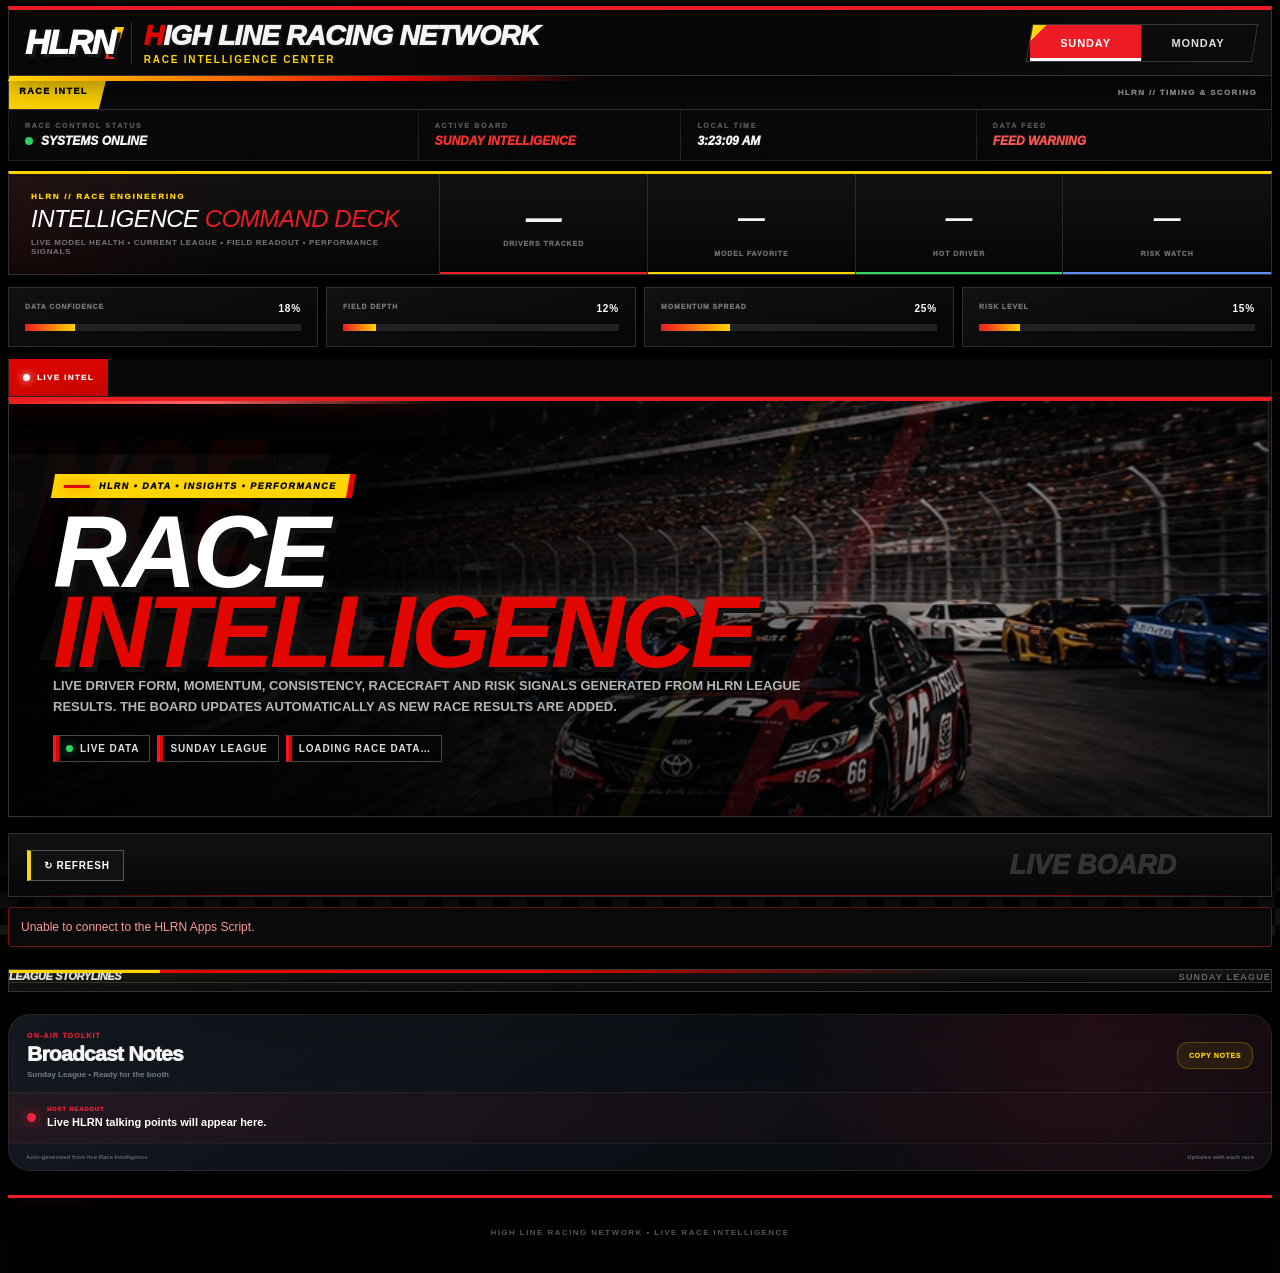
==== commit c35fb0b0: "Add files via upload" ====
--- a/race-intelligence.html
+++ b/race-intelligence.html
@@ -1298,6 +1298,114 @@
 
 </style>
 
+<style id="hlrn-phone-full-content-fix">
+/* =========================================================
+   HLRN 10.3 — PHONE FULL-CONTENT FIX
+   Keep every Race Intelligence field visible on narrow phones.
+   ========================================================= */
+@media(max-width:700px){
+  html,body{width:100%!important;max-width:100%!important;overflow-x:hidden!important}
+  body{padding:0!important}
+  .shell{
+    width:100%!important;max-width:100%!important;margin:0!important;
+    padding-left:0!important;padding-right:0!important;overflow:visible!important
+  }
+
+  /* Never let long stats/text force content beyond the phone edge. */
+  .shell *{min-width:0}
+  .brand,.brand>div,.card-driver,.card-reason,.card-stat,
+  .story-card,.story-title,.story-body,.story-stat,
+  .deep-title,.deep-summary,.deep-point,.deep-action,
+  .detail-name,.detail-category,.trend-row,
+  .broadcast-note,.broadcast-note-text,.broadcast-note-read{
+    max-width:100%!important;overflow-wrap:anywhere!important;word-break:normal!important
+  }
+
+  /* Main intelligence cards: one full-width card per row. */
+  .intel-grid{
+    grid-template-columns:1fr!important;
+    gap:10px!important;margin:10px 8px!important
+  }
+  .intel-card{
+    width:100%!important;max-width:none!important;min-height:0!important;
+    padding:16px 15px!important;overflow:visible!important
+  }
+  .card-top{align-items:flex-start!important}
+  .card-tag{white-space:normal!important;text-align:right!important;line-height:1.25!important}
+  .card-title{font-size:10px!important;white-space:normal!important}
+  .card-driver{font-size:clamp(23px,7.5vw,32px)!important;line-height:1!important;white-space:normal!important}
+  .card-reason{font-size:11px!important;line-height:1.5!important;white-space:normal!important;overflow:visible!important}
+  .card-stat{font-size:9px!important;line-height:1.35!important;white-space:normal!important;overflow:visible!important}
+
+  /* Storylines: full width, no clipped columns. */
+  .story-section{margin:12px 8px!important;padding:14px 12px!important;overflow:visible!important}
+  .story-head{gap:8px!important;flex-wrap:wrap!important}
+  .story-grid{grid-template-columns:1fr!important;gap:9px!important}
+  .story-card{width:100%!important;overflow:visible!important}
+
+  /* Deep-dive content stacks vertically. */
+  .category-deep{margin:12px 8px!important;padding:15px 12px!important;overflow:visible!important}
+  .deep-head{display:flex!important;flex-direction:column!important;align-items:flex-start!important;gap:10px!important}
+  .deep-pill{max-width:100%!important;white-space:normal!important}
+  .deep-grid{grid-template-columns:1fr 1fr!important;gap:7px!important}
+  .deep-metric{padding:10px 8px!important}
+  .deep-metric strong{font-size:15px!important;white-space:normal!important}
+  .deep-body{grid-template-columns:1fr!important;gap:10px!important}
+  .deep-box{overflow:visible!important}
+  .deep-race{
+    grid-template-columns:34px minmax(0,1fr) 32px 38px 30px!important;
+    gap:5px!important;font-size:8px!important
+  }
+  .deep-race .track{white-space:normal!important;overflow-wrap:anywhere!important}
+
+  /* Driver detail stats/readout. */
+  .detail-wrap{margin:12px 8px!important;padding:14px 12px!important;overflow:visible!important}
+  .detail-head{display:flex!important;flex-direction:column!important;align-items:flex-start!important;gap:12px!important}
+  .score{align-self:flex-start!important}
+  .stat-grid{grid-template-columns:1fr 1fr!important;gap:7px!important}
+  .stat{padding:10px 8px!important;overflow:visible!important}
+  .stat-value{font-size:17px!important;white-space:normal!important}
+  .detail-body{grid-template-columns:1fr!important;gap:10px!important}
+  .race{
+    grid-template-columns:34px minmax(0,1fr) 42px 42px 30px!important;
+    gap:5px!important;padding:9px 6px!important
+  }
+  .race-track{white-space:normal!important;overflow-wrap:anywhere!important;font-size:8px!important}
+  .mini-label{font-size:5px!important}
+  .mini-value{font-size:9px!important}
+  .trend-row{gap:8px!important}
+  .trend-row span,.trend-row strong{white-space:normal!important}
+
+  /* Broadcast Notes: one readable note at a time. */
+  .broadcast-section{margin:12px 8px 18px!important;border-radius:16px!important;overflow:hidden!important}
+  .broadcast-head{padding:14px 12px!important;flex-wrap:wrap!important}
+  .broadcast-head>div{flex:1 1 190px!important}
+  .copy-notes-btn{flex:0 0 auto!important}
+  .broadcast-hero{padding:12px!important;align-items:flex-start!important}
+  .broadcast-hero>div:last-child{min-width:0!important}
+  .broadcast-hero strong{white-space:normal!important;overflow-wrap:anywhere!important}
+  .broadcast-notes{grid-template-columns:1fr!important}
+  .broadcast-note{width:100%!important;min-height:0!important;padding:14px 12px!important;overflow:visible!important}
+  .broadcast-note-top{align-items:flex-start!important;flex-wrap:wrap!important}
+  .broadcast-note-stat{text-align:left!important;white-space:normal!important}
+  .broadcast-note-text{font-size:11px!important}
+  .broadcast-note-read{font-size:8px!important}
+  .broadcast-footer{flex-wrap:wrap!important}
+
+  /* Command center/hero must also stay inside viewport. */
+  .cc-command-deck,.cc-meter-band,.toolbar{max-width:calc(100% - 16px)!important}
+  .hero,.hero-inner{width:100%!important;max-width:100%!important;overflow:hidden!important}
+  .hero h1{overflow-wrap:anywhere!important}
+}
+
+@media(max-width:390px){
+  .deep-grid,.stat-grid{grid-template-columns:1fr!important}
+  .brand-title{font-size:20px!important}
+  .league-btn{font-size:10px!important;padding-left:7px!important;padding-right:7px!important}
+  .deep-race{grid-template-columns:30px minmax(0,1fr) 28px 34px 26px!important}
+  .race{grid-template-columns:30px minmax(0,1fr) 36px 36px 27px!important}
+}
+</style>
 </head>
 
 <body>
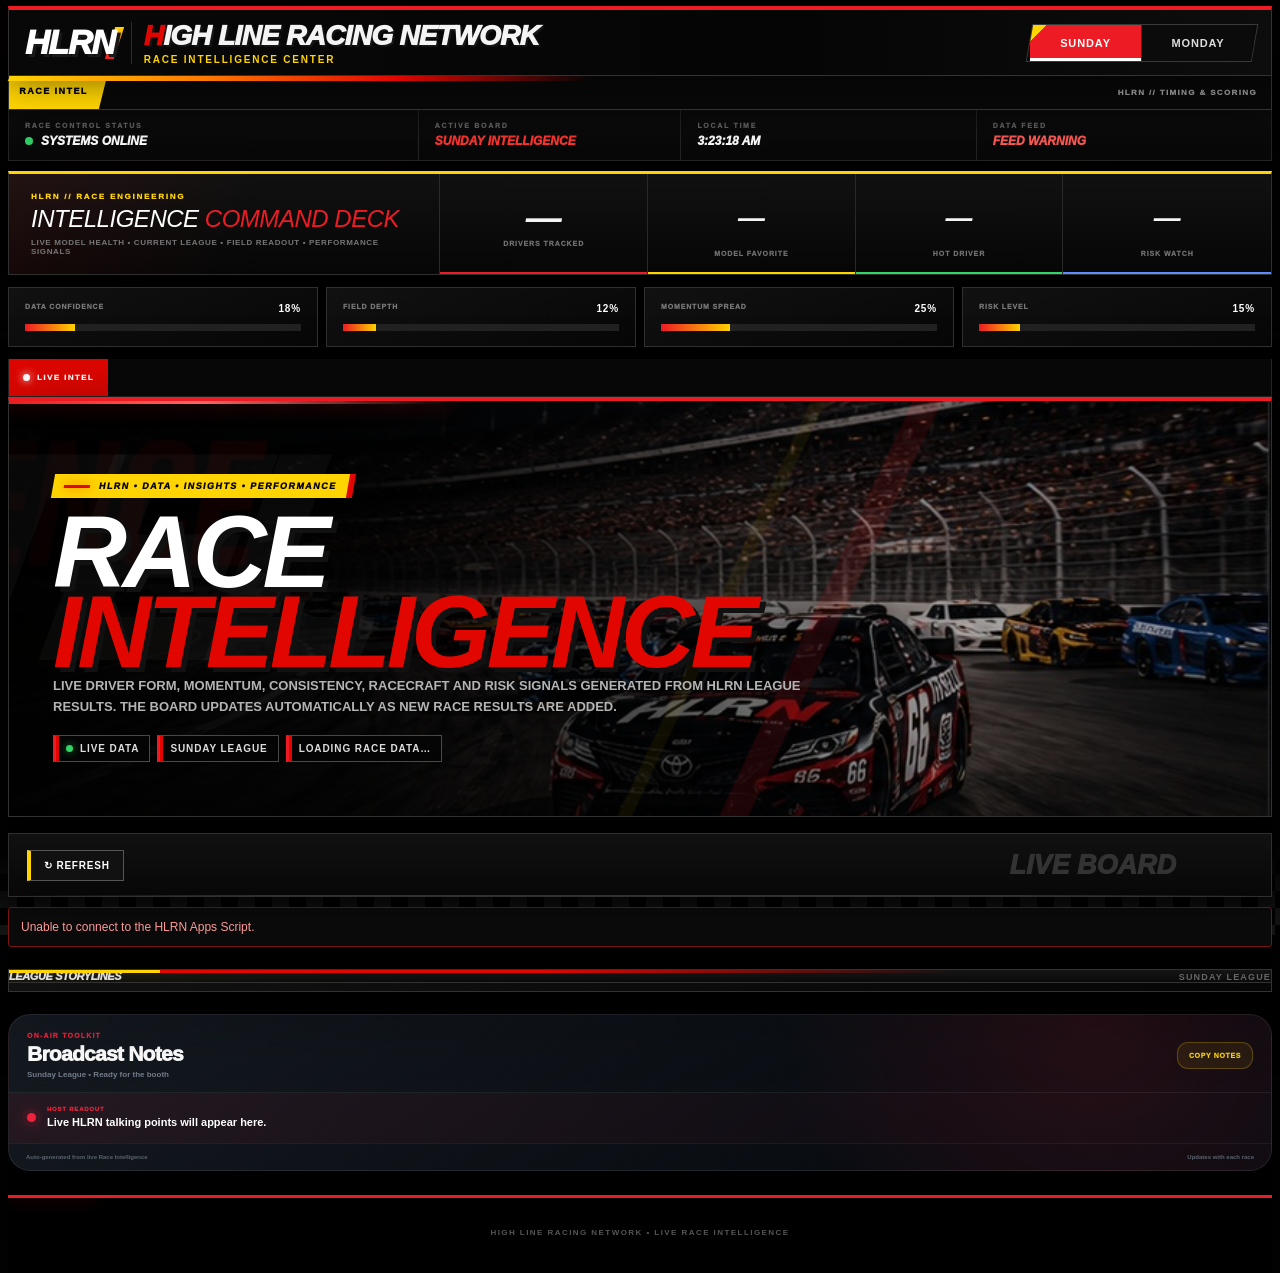
==== commit 2ec4d41d: "Add files via upload" ====
--- a/race-intelligence.html
+++ b/race-intelligence.html
@@ -1404,6 +1404,282 @@
   .league-btn{font-size:10px!important;padding-left:7px!important;padding-right:7px!important}
   .deep-race{grid-template-columns:30px minmax(0,1fr) 28px 34px 26px!important}
   .race{grid-template-columns:30px minmax(0,1fr) 36px 36px 27px!important}
+}
+</style>
+<style id='hlrn-app-native-ri'>
+/* =========================================================
+   HLRN 10.4 — APP-NATIVE RACE INTELLIGENCE
+   Makes Race Intelligence feel like a native app screen rather than the website.
+   ========================================================= */
+body.app-native{
+  background:#080b10!important;
+  color:#fff!important;
+  font-family:Arial,Helvetica,sans-serif!important;
+}
+body.app-native .shell{
+  width:100%!important;
+  max-width:100%!important;
+  margin:0!important;
+  padding:0 0 26px!important;
+  background:#080b10!important;
+}
+body.app-native .shell:before,
+body.app-native .shell:after,
+body.app-native .nascar-ticker,
+body.app-native .live-control-strip,
+body.app-native .cc-command-deck,
+body.app-native .cc-meter-band,
+body.app-native .cc-cursor,
+body.app-native .footer{
+  display:none!important;
+}
+body.app-native .header{
+  min-height:0!important;
+  padding:12px 14px!important;
+  border:0!important;
+  border-bottom:1px solid rgba(255,255,255,.07)!important;
+  background:rgba(8,11,16,.96)!important;
+  box-shadow:none!important;
+  position:sticky!important;
+  top:0!important;
+  z-index:40!important;
+  backdrop-filter:blur(14px);
+  -webkit-backdrop-filter:blur(14px);
+  flex-direction:row!important;
+  align-items:center!important;
+  justify-content:space-between!important;
+}
+body.app-native .brand{
+  min-width:0!important;
+  display:flex!important;
+  align-items:center!important;
+  gap:9px!important;
+}
+body.app-native .logo{
+  width:32px!important;
+  min-width:32px!important;
+  height:32px!important;
+  padding:0!important;
+  border:0!important;
+  border-radius:10px!important;
+  background:linear-gradient(145deg,#1b2028,#0c1016)!important;
+  box-shadow:inset 0 0 0 1px rgba(255,255,255,.06)!important;
+}
+body.app-native .logo:before{
+  content:"HL"!important;
+  font-family:Arial,Helvetica,sans-serif!important;
+  font-size:12px!important;
+  font-weight:1000!important;
+  letter-spacing:-.04em!important;
+  text-shadow:none!important;
+  color:#ffd400!important;
+}
+body.app-native .logo:after{display:none!important}
+body.app-native .brand-title{
+  font-family:Arial,Helvetica,sans-serif!important;
+  font-size:13px!important;
+  font-style:normal!important;
+  font-weight:1000!important;
+  letter-spacing:-.02em!important;
+  color:#fff!important;
+}
+body.app-native .brand-sub{
+  margin-top:2px!important;
+  font-size:7px!important;
+  font-weight:800!important;
+  letter-spacing:.08em!important;
+  color:#697381!important;
+  text-transform:uppercase!important;
+}
+body.app-native .league-tabs{
+  width:auto!important;
+  gap:4px!important;
+  padding:3px!important;
+  border-radius:999px!important;
+  background:#0f141b!important;
+  transform:none!important;
+}
+body.app-native .league-btn{
+  min-width:0!important;
+  padding:7px 11px!important;
+  border:0!important;
+  border-radius:999px!important;
+  transform:none!important;
+  background:transparent!important;
+  color:#717b88!important;
+  font-size:7px!important;
+  font-weight:1000!important;
+  letter-spacing:.04em!important;
+}
+body.app-native .league-btn.active{
+  background:#202630!important;
+  color:#fff!important;
+  box-shadow:inset 0 0 0 1px rgba(255,255,255,.05)!important;
+}
+body.app-native .hero{
+  min-height:0!important;
+  margin:0!important;
+  border:0!important;
+  background:#080b10!important;
+  overflow:visible!important;
+}
+body.app-native .hero:before,
+body.app-native .hero:after{display:none!important}
+body.app-native .hero-inner{
+  padding:18px 14px 10px!important;
+  display:block!important;
+}
+body.app-native .hero-kicker{
+  font-size:7px!important;
+  color:#ffd400!important;
+  letter-spacing:.15em!important;
+}
+body.app-native .hero h1{
+  margin:4px 0 4px!important;
+  font-family:Arial,Helvetica,sans-serif!important;
+  font-size:30px!important;
+  line-height:1!important;
+  font-style:normal!important;
+  letter-spacing:-.05em!important;
+  text-transform:none!important;
+}
+body.app-native .hero p{
+  max-width:none!important;
+  color:#77818d!important;
+  font-size:9px!important;
+  line-height:1.45!important;
+}
+body.app-native .hero-badge,
+body.app-native .toolbar{
+  margin:8px 14px!important;
+}
+body.app-native .toolbar{
+  padding:0!important;
+  border:0!important;
+  background:transparent!important;
+}
+body.app-native .toolbar:before{display:none!important}
+body.app-native .badge{
+  border-radius:999px!important;
+  background:#111720!important;
+  border:1px solid rgba(255,255,255,.06)!important;
+  color:#98a2ae!important;
+}
+body.app-native .intel-grid{
+  grid-template-columns:1fr!important;
+  gap:9px!important;
+  margin:10px 12px!important;
+}
+body.app-native .intel-card{
+  min-height:0!important;
+  padding:14px!important;
+  border:1px solid rgba(255,255,255,.065)!important;
+  border-radius:17px!important;
+  background:linear-gradient(145deg,#141922,#0b0f15)!important;
+  box-shadow:none!important;
+}
+body.app-native .intel-card:before{display:none!important}
+body.app-native .card-icon{
+  width:31px!important;height:31px!important;border-radius:10px!important;
+  background:#202630!important;
+}
+body.app-native .card-tag{
+  font-size:5px!important;color:#68727f!important;
+}
+body.app-native .card-title{
+  margin-top:10px!important;
+  color:#ffd400!important;
+  font-size:6px!important;
+  font-weight:1000!important;
+  letter-spacing:.12em!important;
+  text-transform:uppercase!important;
+}
+body.app-native .card-driver{
+  margin-top:4px!important;
+  font-family:Arial,Helvetica,sans-serif!important;
+  font-size:22px!important;
+  font-style:normal!important;
+  letter-spacing:-.04em!important;
+}
+body.app-native .card-reason{
+  margin-top:7px!important;color:#a2abb6!important;font-size:9px!important;line-height:1.45!important;
+}
+body.app-native .card-stat{
+  margin-top:10px!important;
+  display:inline-flex!important;
+  padding:6px 8px!important;
+  border-radius:8px!important;
+  background:#0f141b!important;
+  color:#d6dbe0!important;
+  font-size:6px!important;
+  letter-spacing:.04em!important;
+}
+body.app-native .category-deep,
+body.app-native .story-section,
+body.app-native .detail-wrap,
+body.app-native .broadcast-section{
+  margin:12px!important;
+  border:1px solid rgba(255,255,255,.065)!important;
+  border-radius:18px!important;
+  background:linear-gradient(145deg,#141922,#0b0f15)!important;
+  box-shadow:none!important;
+}
+body.app-native .deep-label,
+body.app-native .story-title,
+body.app-native .broadcast-kicker,
+body.app-native .detail-eyebrow{
+  color:#ffd400!important;
+}
+body.app-native .deep-title,
+body.app-native .detail-name,
+body.app-native .broadcast-title{
+  font-family:Arial,Helvetica,sans-serif!important;
+  font-style:normal!important;
+  letter-spacing:-.035em!important;
+}
+body.app-native .story-grid,
+body.app-native .broadcast-notes{
+  grid-template-columns:1fr!important;
+}
+body.app-native .story-card,
+body.app-native .broadcast-note{
+  background:#0f141b!important;
+  border-color:rgba(255,255,255,.055)!important;
+}
+body.app-native .deep-box,
+body.app-native .detail-box{
+  background:#0f141b!important;
+  border-color:rgba(255,255,255,.055)!important;
+}
+body.app-native .deep-metric,
+body.app-native .stat{
+  background:#0f141b!important;
+  border-color:rgba(255,255,255,.055)!important;
+}
+body.app-native .race,
+body.app-native .deep-race,
+body.app-native .trend-row{
+  background:#0d1218!important;
+  border-color:rgba(255,255,255,.05)!important;
+}
+body.app-native .copy-notes-btn{
+  border:0!important;
+  background:#202630!important;
+  color:#ffd400!important;
+  border-radius:10px!important;
+}
+body.app-native .broadcast-live-dot{
+  background:#ffd400!important;
+  box-shadow:0 0 0 5px rgba(255,212,0,.06),0 0 15px rgba(255,212,0,.3)!important;
+}
+@media(max-width:700px){
+  body.app-native .header{padding-top:max(12px,env(safe-area-inset-top))!important}
+  body.app-native .hero-inner{padding-left:12px!important;padding-right:12px!important}
+  body.app-native .intel-grid,
+  body.app-native .category-deep,
+  body.app-native .story-section,
+  body.app-native .detail-wrap,
+  body.app-native .broadcast-section{margin-left:10px!important;margin-right:10px!important}
 }
 </style>
 </head>
@@ -3124,5 +3400,19 @@
 })();
 </script>
 
+
+<script>
+(function(){
+  try{
+    const params=new URLSearchParams(location.search);
+    if(params.get("app")==="1" || window.self!==window.top){
+      document.body.classList.add("app-native");
+    }
+  }catch(e){
+    document.body.classList.add("app-native");
+  }
+})();
+</script>
+
 </body>
 </html>
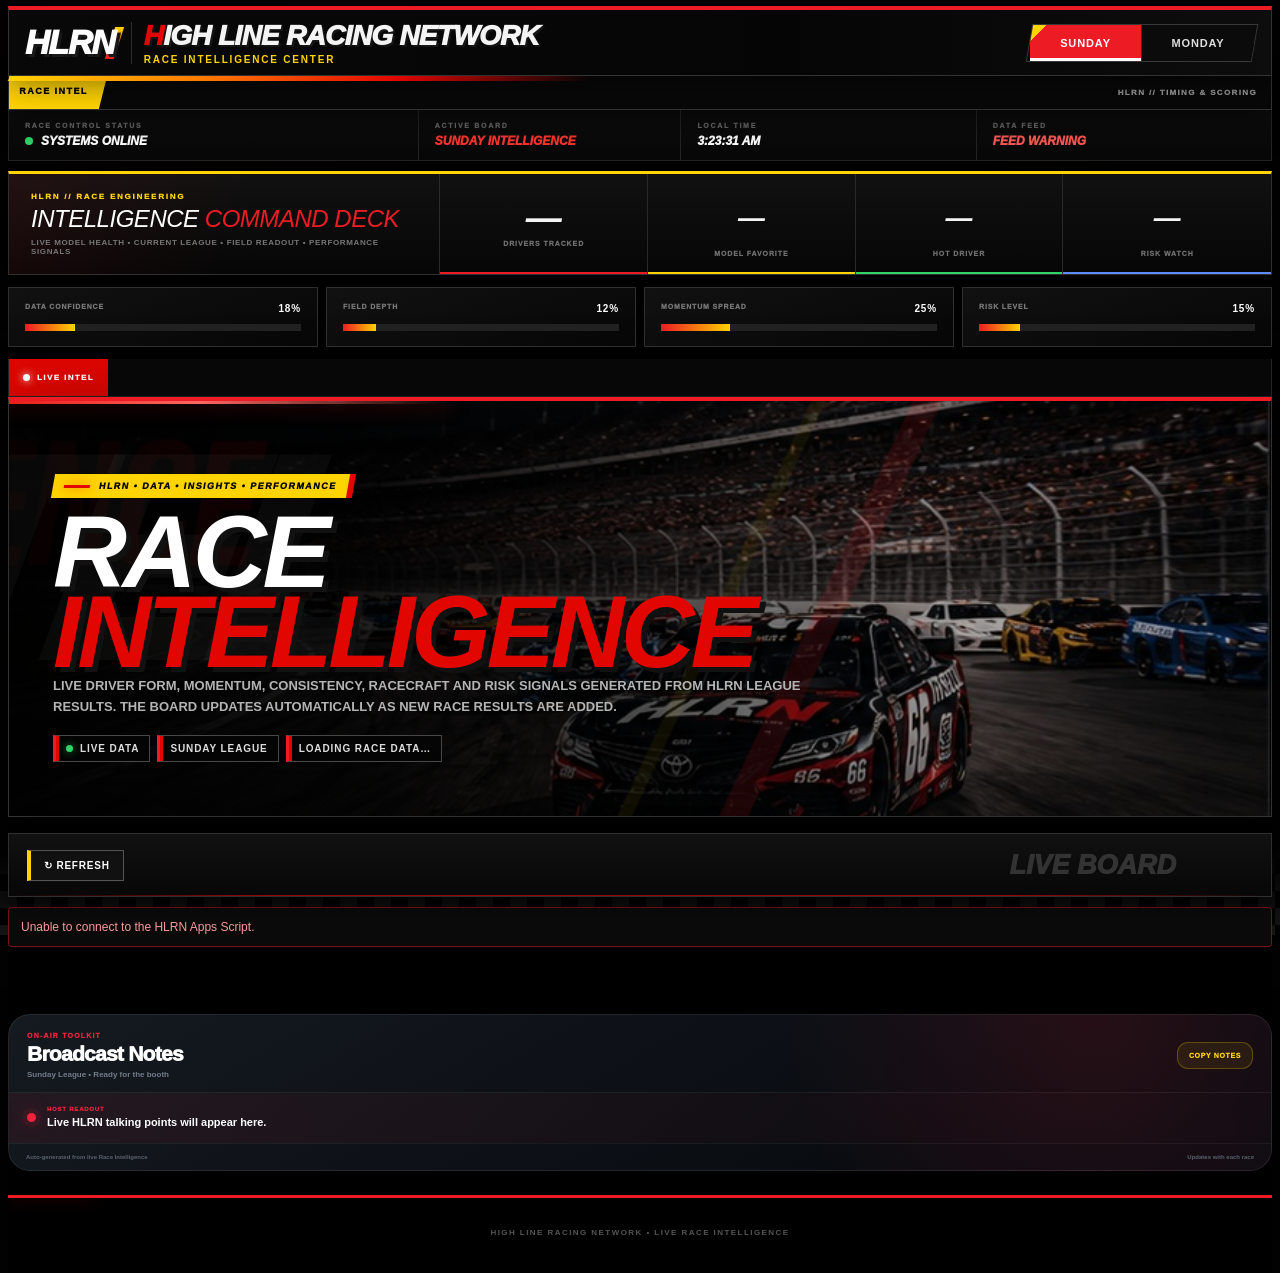
==== commit 38c3be21: "Add files via upload" ====
--- a/race-intelligence.html
+++ b/race-intelligence.html
@@ -2145,27 +2145,29 @@
         : 0;
 
     const rankScore = number(d.rank)>0 ? Math.max(0,100-(number(d.rank)-1)*6) : 35;
-    const finishScore = seasonAvgFinish>0 ? Math.max(0,100-(seasonAvgFinish-1)*4) : 30;
-    const recentScore = recentAvgFinish>0 ? Math.max(0,100-(recentAvgFinish-1)*4.5) : finishScore;
+    const finishScore = seasonAvgFinish>0 ? finishQuality(seasonAvgFinish) : 0;
+    const recentScore = recentAvgFinish>0 ? finishQuality(recentAvgFinish) : finishScore;
     const winScore = Math.min(100,pct(wins,Math.max(1,starts))*350);
     const topScore = Math.min(100,pct(top10,Math.max(1,starts)));
     const gainScore = Math.max(0,Math.min(100,50+(avgGain*9)));
     const cleanScore = Math.max(0,Math.min(100,100-(avgInc*7)));
 
     const overall =
-      rankScore*.19 +
-      finishScore*.20 +
-      recentScore*.20 +
+      rankScore*.16 +
+      finishScore*.28 +
+      recentScore*.24 +
       winScore*.11 +
       topScore*.10 +
-      gainScore*.09 +
-      cleanScore*.06 +
-      consistency*.05;
-
+      gainScore*.04 +
+      cleanScore*.03 +
+      consistency*.04;
+
+    // Momentum must include actual finishing quality. Moving forward while still
+    // finishing P30-P40 is not treated like front-running momentum.
     const trendScore =
-      improvement*9 +
-      recentGain*5 +
-      (recent.length ? Math.max(0,12-recentAvgFinish) : 0) +
+      improvement*7 +
+      recentGain*2 +
+      recentScore*.28 +
       (recent.some(r=>r.finish===1) ? 18 : 0);
 
     return {
@@ -2190,6 +2192,8 @@
       recentInc,
       consistency,
       improvement,
+      finishScore,
+      recentScore,
       overall,
       trendScore,
       winStreak,
@@ -2233,6 +2237,17 @@
   return count;
 }
 
+function finishQuality(position){
+  const p=number(position);
+  if(p<=0) return 0;
+  // HLRN finish scale: P1 is best (100), P40 is worst (0).
+  // Anything worse than P40 stays at 0 instead of accidentally becoming valuable.
+  return Math.max(0,Math.min(100,100-((p-1)*(100/39))));
+}
+
+function goodFinish(position){ return number(position)>0 && number(position)<=10; }
+function solidFinish(position){ return number(position)>0 && number(position)<=20; }
+
 function formString(races,count=5){
   return races.slice(-count).map(r=>"P"+r.finish).join(" • ");
 }
@@ -2254,10 +2269,10 @@
   if(d.top5Last5>=4){
     return `${d.top5Last5} Top 5 finishes in the last ${Math.min(5,d.races.length)} races.`;
   }
-  if(d.improvement>0){
-    return `Recent finishes are ${round(d.improvement,1)} spots better than the season average.`;
-  }
-  return "One of the strongest recent performers in the field.";
+  if(d.improvement>0 && d.recentAvgFinish<=18){
+    return `Recent finishes are ${round(d.improvement,1)} spots better than the season average with a ${formatFinish(d.recentAvgFinish)} recent average.`;
+  }
+  return `Recent average finish: ${formatFinish(d.recentAvgFinish)}.`;
 }
 
 function broadcastStat(d){
@@ -2312,64 +2327,94 @@
     return;
   }
 
-  // 1) CHAMPIONSHIP FAVORITE:
-  // The best complete season profile, not simply whoever won most recently.
-  const favorite = maxBy(experienced,d=>
-    d.overall*1.25 +
-    Math.max(0,18-d.seasonAvgFinish)*3 +
-    d.top5Rate*.28 +
-    d.winRate*.22 +
-    d.consistency*.18
+  // Positive cards should represent GOOD RESULTS, not just one isolated metric.
+  // P1 is best; the farther the average moves toward P40, the harder it is to
+  // qualify for a positive card.
+  const frontHalf = all.filter(d=>d.seasonAvgFinish>0 && d.seasonAvgFinish<=20);
+  const recentFrontHalf = multiRace.filter(d=>d.recentAvgFinish>0 && d.recentAvgFinish<=20);
+  const recentTop15 = multiRace.filter(d=>
+    d.recentAvgFinish>0 &&
+    d.recentAvgFinish<=15
   );
 
+  // 1) CHAMPIONSHIP FAVORITE
+  const favoritePool=experienced.filter(d=>
+    d.seasonAvgFinish<=20 ||
+    d.winRate>0 ||
+    d.top10Rate>=30
+  );
+  const favorite = maxBy(favoritePool.length?favoritePool:experienced,d=>
+    d.overall*1.35 +
+    d.finishScore*.50 +
+    d.recentScore*.25 +
+    d.top5Rate*.30 +
+    d.winRate*.24
+  );
+
   const used = new Set(favorite ? [favorite.id] : []);
 
-  // 2) HOT DRIVER:
-  // Purely recent form — wins, streaks and last-five performance matter most.
-  const hot = scorePick(multiRace,d=>
+  // 2) HOT DRIVER
+  // A driver cannot become "Hot" merely by improving from P40 to P30.
+  const hotPool=multiRace.filter(d=>
+    d.winStreak>=1 ||
+    d.winsLast5>=1 ||
+    d.top5Last5>=2 ||
+    d.recentAvgFinish<=15
+  );
+  const hot = scorePick(hotPool.length?hotPool:recentTop15,d=>
     d.winStreak*42 +
     d.winsLast3*26 +
     d.winsLast5*20 +
     d.top5Streak*8 +
-    d.top5Last5*6 +
-    Math.max(0,12-d.recentAvgFinish)*4 +
-    Math.max(0,d.improvement)*8
+    d.top5Last5*7 +
+    d.recentScore*.45 +
+    Math.max(0,d.improvement)*5
   ,used);
   if(hot) used.add(hot.id);
 
-  // 3) SLEEPER:
-  // Lower championship position, but clear recent improvement.
-  let sleeperPool=all.filter(d=>d.rank>=6 && d.races.length>=2);
-  if(!sleeperPool.length) sleeperPool=all.filter(d=>d.rank>=4 && d.races.length>=2);
-  if(!sleeperPool.length) sleeperPool=multiRace;
+  // 3) SLEEPER
+  // Lower in points, but recent RESULTS must actually be respectable.
+  let sleeperPool=recentFrontHalf.filter(d=>d.rank>=6);
+  if(!sleeperPool.length) sleeperPool=recentFrontHalf.filter(d=>d.rank>=4);
+  if(!sleeperPool.length) sleeperPool=recentTop15;
   const sleeper=scorePick(sleeperPool,d=>
-    Math.max(0,d.improvement)*18 +
-    Math.max(0,d.recentGain)*6 +
-    d.top10Rate*.32 +
-    Math.max(0,16-d.recentAvgFinish)*3
+    d.recentScore*.55 +
+    Math.max(0,d.improvement)*12 +
+    d.top10Rate*.30 +
+    Math.max(0,d.recentGain)*2
   ,used);
   if(sleeper) used.add(sleeper.id);
 
-  // 4) CONSISTENCY:
-  // Low week-to-week variation. Wins and momentum are intentionally secondary.
-  const consistent=scorePick(experienced,d=>
-    d.consistency*1.4 +
-    d.top10Rate*.25 +
-    Math.max(0,20-d.seasonAvgFinish)
+  // 4) CONSISTENCY
+  // "Consistently P35" is NOT a positive consistency card.
+  const consistentPool=experienced.filter(d=>
+    d.seasonAvgFinish>0 &&
+    d.seasonAvgFinish<=20 &&
+    (d.top10Rate>=20 || d.seasonAvgFinish<=15)
+  );
+  const consistent=scorePick(consistentPool.length?consistentPool:frontHalf,d=>
+    d.consistency*.95 +
+    d.finishScore*.65 +
+    d.top10Rate*.35
   ,used);
   if(consistent) used.add(consistent.id);
 
-  // 5) HARD CHARGER:
-  // Position gain only — who consistently moves forward from start to finish.
-  const mover=scorePick(multiRace,d=>
-    Math.max(0,d.recentGain)*12 +
-    Math.max(0,d.avgGain)*8 +
-    Math.max(0,d.top10Rate)*.08
+  // 5) HARD CHARGER
+  // Position gain matters, but the finishing result matters too.
+  const moverPool=multiRace.filter(d=>
+    d.recentGain>0 &&
+    d.recentAvgFinish>0 &&
+    d.recentAvgFinish<=22
+  );
+  const mover=scorePick(moverPool.length?moverPool:recentFrontHalf,d=>
+    Math.max(0,d.recentGain)*9 +
+    Math.max(0,d.avgGain)*5 +
+    d.recentScore*.45 +
+    d.top10Rate*.12
   ,used);
   if(mover) used.add(mover.id);
 
-  // 6) RECENT WINNER:
-  // This card is factual and can intentionally duplicate another category.
+  // 6) RECENT WINNER — factual.
   const latestRaceNo = results.reduce((m,r)=>Math.max(m,number(r.raceNumber)),0);
   const latestRaceResults = results.filter(r=>number(r.raceNumber)===latestRaceNo && number(r.finish)>0);
   const latestWinnerResult =
@@ -2381,85 +2426,98 @@
       ? analytics.find(d=>d.id===String(latestWinnerResult.driverId)) || favorite
       : favorite;
 
-  // 7) TROUBLE WATCH:
-  // Requires deterioration: recent finish drop and/or incident increase.
+  // 7) TROUBLE WATCH — this is intentionally where BAD finishing belongs.
   const troublePool=multiRace.filter(d=>
     (d.recentAvgFinish-d.seasonAvgFinish)>=1.5 ||
+    d.recentAvgFinish>=25 ||
     (d.recentInc-d.avgInc)>=1.5
   );
   const trouble=scorePick(troublePool.length?troublePool:multiRace,d=>
-    Math.max(0,d.recentAvgFinish-d.seasonAvgFinish)*12 +
-    Math.max(0,d.recentInc-d.avgInc)*10 +
-    d.recentInc*2
+    Math.max(0,d.recentAvgFinish-d.seasonAvgFinish)*10 +
+    Math.max(0,d.recentAvgFinish-20)*5 +
+    Math.max(0,d.recentInc-d.avgInc)*7 +
+    d.recentInc
   ,new Set([favorite?.id,hot?.id].filter(Boolean)));
 
-  // 8) BOUNCE-BACK:
-  // Stronger established driver whose latest result was a clear outlier to the bad side.
+  // 8) BOUNCE-BACK — established good driver coming off a BAD finish.
   const bouncePool=experienced.filter(d=>
     d.latest &&
     d.latest.finish>0 &&
+    d.seasonAvgFinish<=20 &&
     d.latest.finish-d.seasonAvgFinish>=3
   );
-  const bounce=scorePick(bouncePool.length?bouncePool:experienced,d=>
-    Math.max(0,(d.latest?.finish||0)-d.seasonAvgFinish)*12 +
-    d.overall*.22 +
-    d.top10Rate*.15 -
-    Math.max(0,d.recentInc-d.avgInc)*2
+  const bounce=scorePick(bouncePool,d=>
+    Math.max(0,(d.latest?.finish||0)-d.seasonAvgFinish)*10 +
+    d.finishScore*.45 +
+    d.overall*.20 +
+    d.top10Rate*.18
   ,new Set([trouble?.id].filter(Boolean)));
 
-  // 9) DARK HORSE:
-  // Not a top favorite; rewards exceptional conversion or limited-start success.
+  // 9) DARK HORSE
+  // Needs a real performance case: win, strong Top-5 conversion, or solid recent avg.
   let darkPool=all.filter(d=>
     d.id!==favorite?.id &&
     d.id!==hot?.id &&
-    ((d.rank>=6 && d.races.length>=2) || (d.races.length<=3 && d.wins>=1))
+    d.rank>=4 &&
+    (
+      d.wins>=1 ||
+      d.top5Rate>=25 ||
+      (d.recentAvgFinish>0 && d.recentAvgFinish<=15)
+    )
   );
-  if(!darkPool.length) darkPool=all.filter(d=>d.id!==favorite?.id && d.rank>=4);
-  if(!darkPool.length) darkPool=multiRace;
+  if(!darkPool.length) darkPool=recentTop15.filter(d=>d.id!==favorite?.id && d.id!==hot?.id);
   const darkHorse=maxBy(darkPool,d=>
-    d.winRate*.48 +
+    d.winRate*.50 +
     d.top5Rate*.38 +
-    Math.max(0,d.avgGain)*5 +
-    d.consistency*.16 +
-    Math.max(0,14-d.recentAvgFinish)*2 +
+    d.recentScore*.40 +
+    d.finishScore*.22 +
+    Math.max(0,d.avgGain)*2 +
     (d.races.length<=3 && d.wins>=1 ? 30 : 0)
   );
 
-  // 10) DRIVER TO WATCH:
-  // The best next-race blend after removing the obvious headline picks.
+  // 10) DRIVER TO WATCH
+  // Must have actual results backing the recommendation.
   const watchExcluded=new Set([
     favorite?.id,hot?.id,sleeper?.id,darkHorse?.id,recentWinner?.id
   ].filter(Boolean));
-  const watch=scorePick(all,d=>
-    Math.max(0,d.trendScore)*1.25 +
-    Math.max(0,d.recentGain)*6 +
-    d.consistency*.22 +
-    d.top5Last5*5 +
-    d.winsLast5*9 +
-    Math.max(0,14-d.recentAvgFinish)*3
+  const watchPool=all.filter(d=>
+    d.recentAvgFinish>0 &&
+    (
+      d.recentAvgFinish<=18 ||
+      d.top5Last5>=2 ||
+      d.winsLast5>=1
+    )
+  );
+  const watch=scorePick(watchPool,d=>
+    d.recentScore*.55 +
+    Math.max(0,d.trendScore)*.75 +
+    d.consistency*.18 +
+    d.top5Last5*6 +
+    d.winsLast5*10 +
+    Math.max(0,d.recentGain)*2
   ,watchExcluded);
 
   categories = [
     makeCategory("favorite",favorite,
-      "Best complete season profile: finishing speed, points strength, Top-5 conversion and consistency.",
+      `Best complete profile: ${formatFinish(favorite?.seasonAvgFinish)} season average with championship strength and front-running results.`,
       "Rating " + Math.round(favorite?.overall || 0)),
     makeCategory("hot",hot,
       hotFormReason(hot),
       broadcastStat(hot)),
     makeCategory("sleeper",sleeper,
       sleeper?.improvement>0
-        ? `Sitting #${sleeper.rank||"—"} in points but recent finishes are ${round(sleeper.improvement,1)} spots better than the season average.`
-        : "Lower in the standings than the recent performance suggests.",
+        ? `Recent average ${formatFinish(sleeper.recentAvgFinish)} is ${round(sleeper.improvement,1)} spots better than the season average.`
+        : `Recent average ${formatFinish(sleeper?.recentAvgFinish)} is outperforming the driver's championship position.`,
       "UNDER THE RADAR"),
     makeCategory("consistent",consistent,
-      `Reliable every week: ${round(consistent?.top10Rate,0)}% Top-10 rate with one of the tightest finish spreads in the field.`,
+      `Consistent AND competitive: ${formatFinish(consistent?.seasonAvgFinish)} season average with a ${round(consistent?.top10Rate,0)}% Top-10 rate.`,
       "CONSISTENCY " + Math.round(consistent?.consistency || 0)),
     makeCategory("mover",mover,
-      `Gaining ${signed(mover?.recentGain ?? mover?.avgGain)} positions per race recently — the strongest forward-progress signal in the field.`,
+      `Gaining ${signed(mover?.recentGain ?? mover?.avgGain)} positions per race recently while averaging ${formatFinish(mover?.recentAvgFinish)} at the finish.`,
       "HARD CHARGER"),
     makeCategory("recentWinner",recentWinner,
       latestWinnerResult && number(latestWinnerResult.finish)===1
-        ? "Winner of the most recently completed HLRN race. This card tracks the freshest victory, even if that driver appears elsewhere."
+        ? "Winner of the most recently completed HLRN race."
         : "Best finisher from the most recently completed HLRN race.",
       latestWinnerResult ? "RACE " + number(latestWinnerResult.raceNumber) + " WINNER" : "LATEST RESULT"),
     makeCategory("trouble",trouble,
@@ -2473,8 +2531,8 @@
       darkHorse?.races.length<=3 ? `${darkHorse.wins} WINS / ${darkHorse.races.length} STARTS` : round(darkHorse?.top5Rate,0) + "% TOP 5"),
     makeCategory("watch",watch,
       watch?.winsLast5>=2
-        ? `${watch.winsLast5} wins in the last ${Math.min(5,watch.races.length)} plus supporting momentum make this the strongest next-race watch signal.`
-        : `Recent form, racecraft and consistency are all pointing upward without already being one of the obvious headline picks.`,
+        ? `${watch.winsLast5} wins in the last ${Math.min(5,watch.races.length)} with a ${formatFinish(watch.recentAvgFinish)} recent average.`
+        : `Recent average ${formatFinish(watch?.recentAvgFinish)} plus strong form makes this a legitimate next-race watch.`,
       watch?.recentForm ? watch.recentForm : "NEXT-RACE WATCH")
   ].filter(c=>c.driver);
 }
@@ -2494,8 +2552,8 @@
 
 function trendLabel(d){
   if(!d) return "—";
-  if(d.improvement>=2 || d.trendScore>=20) return "Heating Up";
-  if(d.improvement<=-2) return "Cooling Off";
+  if((d.improvement>=2 || d.trendScore>=20) && d.recentAvgFinish>0 && d.recentAvgFinish<=18) return "Heating Up";
+  if(d.improvement<=-2 || d.recentAvgFinish>=25) return "Cooling Off";
   return "Steady";
 }
 
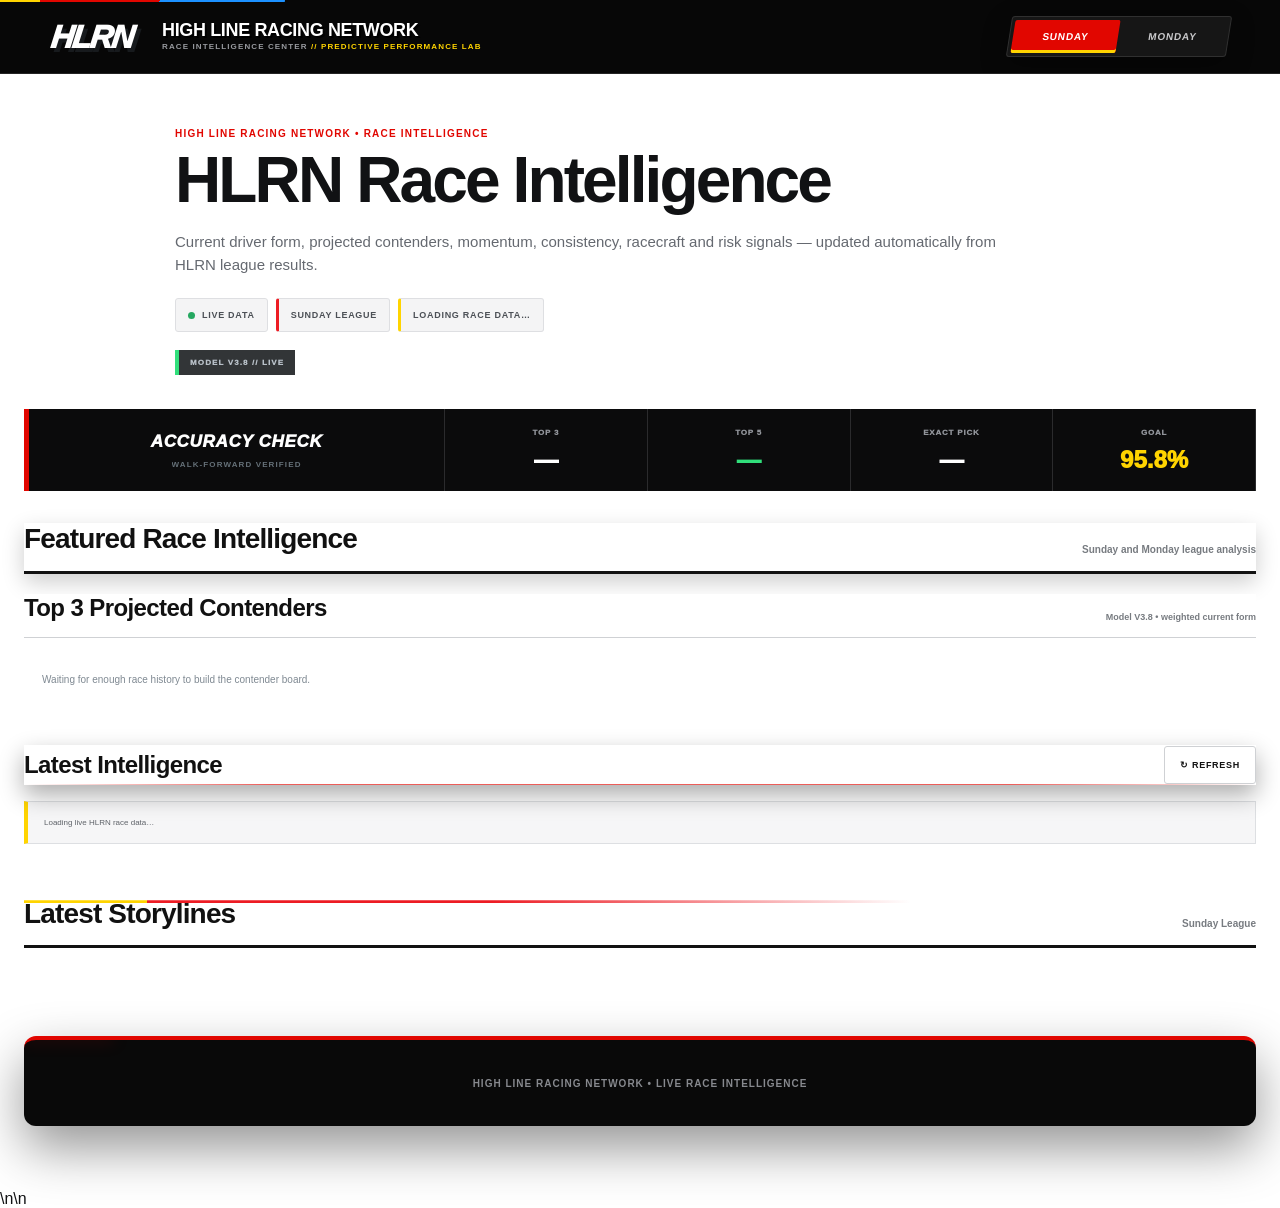
==== commit 6b0aec6a: "Update race-intelligence.html" ====
--- a/race-intelligence.html
+++ b/race-intelligence.html
@@ -868,100 +868,6 @@
   .ticker-flag{padding-left:12px;padding-right:12px}
   .league-tabs{transform:none}
   .league-btn{transform:none}
-}
-
-
-/* =========================================================
-   HLRN 10.2 — BROADCAST NOTES / ON-AIR TOOLKIT
-   ========================================================= */
-.broadcast-section{
-  margin:22px 0 24px;
-  border:1px solid rgba(255,255,255,.085);
-  border-radius:22px;
-  overflow:hidden;
-  background:
-    radial-gradient(circle at 86% 0%,rgba(239,35,60,.13),transparent 28%),
-    linear-gradient(150deg,#151a21,#090c11 72%);
-  box-shadow:0 22px 52px rgba(0,0,0,.28);
-}
-.broadcast-head{
-  display:flex;justify-content:space-between;align-items:center;gap:14px;
-  padding:17px 18px 13px;border-bottom:1px solid rgba(255,255,255,.065)
-}
-.broadcast-kicker{
-  color:#ef233c;font-size:7px;font-weight:1000;letter-spacing:.17em
-}
-.broadcast-title{
-  margin-top:3px;color:#fff;font-size:21px;font-weight:1000;letter-spacing:-.035em
-}
-.broadcast-sub{
-  margin-top:4px;color:#737d89;font-size:8px;font-weight:800
-}
-.copy-notes-btn{
-  appearance:none;border:1px solid rgba(255,212,0,.25);border-radius:11px;
-  padding:9px 11px;background:rgba(255,212,0,.08);color:#ffd400;
-  font-size:7px;font-weight:1000;letter-spacing:.09em;cursor:pointer;
-  transition:.18s ease
-}
-.copy-notes-btn:active{transform:scale(.96)}
-.copy-notes-btn.copied{
-  color:#35d07f;border-color:rgba(53,208,127,.3);background:rgba(53,208,127,.09)
-}
-.broadcast-hero{
-  display:flex;gap:11px;align-items:center;padding:13px 18px;
-  background:linear-gradient(90deg,rgba(239,35,60,.08),transparent)
-}
-.broadcast-live-dot{
-  width:9px;height:9px;border-radius:50%;background:#ef233c;
-  box-shadow:0 0 0 5px rgba(239,35,60,.08),0 0 20px rgba(239,35,60,.45);
-  animation:broadcastPulse 1.8s ease-in-out infinite
-}
-@keyframes broadcastPulse{
-  50%{box-shadow:0 0 0 8px rgba(239,35,60,0),0 0 25px rgba(239,35,60,.72)}
-}
-.broadcast-hero small{
-  display:block;color:#ef233c;font-size:6px;font-weight:1000;letter-spacing:.13em
-}
-.broadcast-hero strong{
-  display:block;margin-top:3px;color:#fff;font-size:11px;line-height:1.35
-}
-.broadcast-notes{
-  display:grid;grid-template-columns:repeat(2,minmax(0,1fr));gap:1px;
-  background:rgba(255,255,255,.055)
-}
-.broadcast-note{
-  min-height:100px;padding:14px 15px;background:#0e1218;position:relative
-}
-.broadcast-note:before{
-  content:"";position:absolute;left:0;top:0;bottom:0;width:2px;background:var(--note-accent,#ef233c)
-}
-.broadcast-note-top{
-  display:flex;justify-content:space-between;gap:10px;align-items:center
-}
-.broadcast-note-label{
-  color:var(--note-accent,#ef233c);font-size:6px;font-weight:1000;letter-spacing:.14em
-}
-.broadcast-note-stat{
-  color:#6f7885;font-size:6px;font-weight:900;text-align:right
-}
-.broadcast-note-text{
-  margin-top:8px;color:#f4f6f8;font-size:10px;font-weight:800;line-height:1.48
-}
-.broadcast-note-read{
-  margin-top:7px;color:#818a96;font-size:7px;line-height:1.42
-}
-.broadcast-footer{
-  display:flex;justify-content:space-between;gap:10px;padding:10px 17px;
-  color:#59626e;font-size:6px;font-weight:800;border-top:1px solid rgba(255,255,255,.055)
-}
-@media(max-width:640px){
-  .broadcast-notes{grid-template-columns:1fr}
-  .broadcast-head{align-items:flex-start}
-  .copy-notes-btn{flex:0 0 auto}
-  .broadcast-title{font-size:18px}
-}
-@media(prefers-reduced-motion:reduce){
-  .broadcast-live-dot{animation:none!important}
 }
 
 </style>
@@ -1265,7 +1171,7 @@
 .intel-grid{gap:12px!important}.intel-card{position:relative!important;overflow:hidden!important;border-radius:0!important;border:1px solid #343434!important;border-top:4px solid var(--cc-red)!important;background:linear-gradient(155deg,#151515,#070707)!important;box-shadow:0 18px 45px rgba(0,0,0,.38)!important;transition:transform .25s ease,border-color .25s ease,box-shadow .25s ease!important}.intel-card:before{content:"";position:absolute;inset:0;pointer-events:none;background:radial-gradient(circle at var(--mx,50%) var(--my,50%),rgba(255,255,255,.075),transparent 32%)}.intel-card:after{content:"";position:absolute;left:-45%;top:0;width:22%;height:100%;background:linear-gradient(90deg,transparent,rgba(255,255,255,.07),transparent);transform:skewX(-18deg);transition:left .8s ease;pointer-events:none}.intel-card:hover:after{left:120%}.intel-card:hover{transform:translateY(-8px) scale(1.01)!important;border-color:var(--cc-yellow)!important;box-shadow:0 28px 58px rgba(0,0,0,.58)!important}.card-icon{filter:drop-shadow(0 0 15px rgba(255,212,0,.15))}.card-driver{font-family:Impact,"Arial Narrow",Arial,sans-serif!important;font-size:25px!important}.card-stat{color:var(--cc-yellow)!important}
 .story-section,.category-deep,.detail-wrap{border-radius:0!important;border:1px solid #333!important;box-shadow:0 24px 60px rgba(0,0,0,.45)!important}.story-title,.deep-title,.detail-name{font-family:Impact,"Arial Narrow",Arial,sans-serif!important;font-style:italic!important}.story-card,.deep-box,.detail-box{background:linear-gradient(160deg,#121212,#080808)!important;border-color:#2f2f2f!important}.story-card:hover{border-color:var(--cc-yellow)!important;transform:translateY(-4px)}
 .detail-head{position:relative!important;overflow:hidden!important;border-top:4px solid var(--cc-red)!important;background:linear-gradient(115deg,rgba(237,28,36,.08),transparent 42%),#0b0b0b!important}.detail-head:after{content:"DRIVER DATA";position:absolute;right:20px;bottom:-14px;color:rgba(255,255,255,.035);font-family:Impact,"Arial Narrow",Arial,sans-serif;font-size:68px;font-style:italic;pointer-events:none}.score-num{font-family:Impact,"Arial Narrow",Arial,sans-serif!important;color:var(--cc-yellow)!important}.stat{position:relative!important;overflow:hidden!important}.stat:after{content:"";position:absolute;left:0;right:0;bottom:0;height:2px;background:linear-gradient(90deg,var(--cc-red),var(--cc-yellow))}.stat-value{font-family:Impact,"Arial Narrow",Arial,sans-serif!important;font-size:25px!important}
-.cc-meter-band{display:grid;grid-template-columns:repeat(4,1fr);gap:8px;margin:12px 0}.cc-meter-card{padding:15px 16px;border:1px solid #303030;background:linear-gradient(160deg,#111,#070707)}.cc-meter-head{display:flex;justify-content:space-between;gap:10px;color:#777;font-size:7px;font-weight:1000;letter-spacing:.12em;text-transform:uppercase}.cc-meter-head strong{color:#fff;font-size:10px}.cc-meter{height:7px;margin-top:10px;background:#222;overflow:hidden}.cc-meter span{display:block;height:100%;width:0;background:linear-gradient(90deg,var(--cc-red),var(--cc-yellow));transition:width .75s cubic-bezier(.16,.8,.2,1)}
+.cc-meter-band{display:grid;grid-template-columns:repeat(3,1fr);gap:8px;margin:12px 0}.cc-meter-card{padding:15px 16px;border:1px solid #303030;background:linear-gradient(160deg,#111,#070707)}.cc-meter-head{display:flex;justify-content:space-between;gap:10px;color:#777;font-size:7px;font-weight:1000;letter-spacing:.12em;text-transform:uppercase}.cc-meter-head strong{color:#fff;font-size:10px}.cc-meter{height:7px;margin-top:10px;background:#222;overflow:hidden}.cc-meter span{display:block;height:100%;width:0;background:linear-gradient(90deg,var(--cc-red),var(--cc-yellow));transition:width .75s cubic-bezier(.16,.8,.2,1)}
 .cc-cursor{position:fixed;width:420px;height:420px;border-radius:50%;pointer-events:none;z-index:0;transform:translate(-50%,-50%);background:radial-gradient(circle,rgba(237,28,36,.055),rgba(255,212,0,.018) 38%,transparent 70%);opacity:0;transition:opacity .25s}.shell:hover .cc-cursor{opacity:1}
 .hlrn-live-rail,.live-control-strip,.nascar-ticker{box-shadow:0 12px 32px rgba(0,0,0,.4)!important}.footer{border-top:3px solid var(--cc-red)!important;padding-top:30px!important;letter-spacing:.18em!important}
 @media(max-width:1050px){.cc-command-deck{grid-template-columns:1fr repeat(2,1fr)}.cc-command-main{grid-column:1/-1;border-right:0;border-bottom:1px solid #292929}.cc-meter-band{grid-template-columns:repeat(2,1fr)}}
@@ -1298,390 +1204,325 @@
 
 </style>
 
-<style id="hlrn-phone-full-content-fix">
-/* =========================================================
-   HLRN 10.3 — PHONE FULL-CONTENT FIX
-   Keep every Race Intelligence field visible on narrow phones.
-   ========================================================= */
-@media(max-width:700px){
-  html,body{width:100%!important;max-width:100%!important;overflow-x:hidden!important}
-  body{padding:0!important}
-  .shell{
-    width:100%!important;max-width:100%!important;margin:0!important;
-    padding-left:0!important;padding-right:0!important;overflow:visible!important
-  }
-
-  /* Never let long stats/text force content beyond the phone edge. */
-  .shell *{min-width:0}
-  .brand,.brand>div,.card-driver,.card-reason,.card-stat,
-  .story-card,.story-title,.story-body,.story-stat,
-  .deep-title,.deep-summary,.deep-point,.deep-action,
-  .detail-name,.detail-category,.trend-row,
-  .broadcast-note,.broadcast-note-text,.broadcast-note-read{
-    max-width:100%!important;overflow-wrap:anywhere!important;word-break:normal!important
-  }
-
-  /* Main intelligence cards: one full-width card per row. */
-  .intel-grid{
-    grid-template-columns:1fr!important;
-    gap:10px!important;margin:10px 8px!important
-  }
-  .intel-card{
-    width:100%!important;max-width:none!important;min-height:0!important;
-    padding:16px 15px!important;overflow:visible!important
-  }
-  .card-top{align-items:flex-start!important}
-  .card-tag{white-space:normal!important;text-align:right!important;line-height:1.25!important}
-  .card-title{font-size:10px!important;white-space:normal!important}
-  .card-driver{font-size:clamp(23px,7.5vw,32px)!important;line-height:1!important;white-space:normal!important}
-  .card-reason{font-size:11px!important;line-height:1.5!important;white-space:normal!important;overflow:visible!important}
-  .card-stat{font-size:9px!important;line-height:1.35!important;white-space:normal!important;overflow:visible!important}
-
-  /* Storylines: full width, no clipped columns. */
-  .story-section{margin:12px 8px!important;padding:14px 12px!important;overflow:visible!important}
-  .story-head{gap:8px!important;flex-wrap:wrap!important}
-  .story-grid{grid-template-columns:1fr!important;gap:9px!important}
-  .story-card{width:100%!important;overflow:visible!important}
-
-  /* Deep-dive content stacks vertically. */
-  .category-deep{margin:12px 8px!important;padding:15px 12px!important;overflow:visible!important}
-  .deep-head{display:flex!important;flex-direction:column!important;align-items:flex-start!important;gap:10px!important}
-  .deep-pill{max-width:100%!important;white-space:normal!important}
-  .deep-grid{grid-template-columns:1fr 1fr!important;gap:7px!important}
-  .deep-metric{padding:10px 8px!important}
-  .deep-metric strong{font-size:15px!important;white-space:normal!important}
-  .deep-body{grid-template-columns:1fr!important;gap:10px!important}
-  .deep-box{overflow:visible!important}
-  .deep-race{
-    grid-template-columns:34px minmax(0,1fr) 32px 38px 30px!important;
-    gap:5px!important;font-size:8px!important
-  }
-  .deep-race .track{white-space:normal!important;overflow-wrap:anywhere!important}
-
-  /* Driver detail stats/readout. */
-  .detail-wrap{margin:12px 8px!important;padding:14px 12px!important;overflow:visible!important}
-  .detail-head{display:flex!important;flex-direction:column!important;align-items:flex-start!important;gap:12px!important}
-  .score{align-self:flex-start!important}
-  .stat-grid{grid-template-columns:1fr 1fr!important;gap:7px!important}
-  .stat{padding:10px 8px!important;overflow:visible!important}
-  .stat-value{font-size:17px!important;white-space:normal!important}
-  .detail-body{grid-template-columns:1fr!important;gap:10px!important}
-  .race{
-    grid-template-columns:34px minmax(0,1fr) 42px 42px 30px!important;
-    gap:5px!important;padding:9px 6px!important
-  }
-  .race-track{white-space:normal!important;overflow-wrap:anywhere!important;font-size:8px!important}
-  .mini-label{font-size:5px!important}
-  .mini-value{font-size:9px!important}
-  .trend-row{gap:8px!important}
-  .trend-row span,.trend-row strong{white-space:normal!important}
-
-  /* Broadcast Notes: one readable note at a time. */
-  .broadcast-section{margin:12px 8px 18px!important;border-radius:16px!important;overflow:hidden!important}
-  .broadcast-head{padding:14px 12px!important;flex-wrap:wrap!important}
-  .broadcast-head>div{flex:1 1 190px!important}
-  .copy-notes-btn{flex:0 0 auto!important}
-  .broadcast-hero{padding:12px!important;align-items:flex-start!important}
-  .broadcast-hero>div:last-child{min-width:0!important}
-  .broadcast-hero strong{white-space:normal!important;overflow-wrap:anywhere!important}
-  .broadcast-notes{grid-template-columns:1fr!important}
-  .broadcast-note{width:100%!important;min-height:0!important;padding:14px 12px!important;overflow:visible!important}
-  .broadcast-note-top{align-items:flex-start!important;flex-wrap:wrap!important}
-  .broadcast-note-stat{text-align:left!important;white-space:normal!important}
-  .broadcast-note-text{font-size:11px!important}
-  .broadcast-note-read{font-size:8px!important}
-  .broadcast-footer{flex-wrap:wrap!important}
-
-  /* Command center/hero must also stay inside viewport. */
-  .cc-command-deck,.cc-meter-band,.toolbar{max-width:calc(100% - 16px)!important}
-  .hero,.hero-inner{width:100%!important;max-width:100%!important;overflow:hidden!important}
-  .hero h1{overflow-wrap:anywhere!important}
-}
-
-@media(max-width:390px){
-  .deep-grid,.stat-grid{grid-template-columns:1fr!important}
-  .brand-title{font-size:20px!important}
-  .league-btn{font-size:10px!important;padding-left:7px!important;padding-right:7px!important}
-  .deep-race{grid-template-columns:30px minmax(0,1fr) 28px 34px 26px!important}
-  .race{grid-template-columns:30px minmax(0,1fr) 36px 36px 27px!important}
+
+<style id="hlrn-ultra-awesome-upgrade">
+:root{
+  --ultra-bg:#060708;
+  --ultra-panel:#0d1013;
+  --ultra-panel-2:#14181d;
+  --ultra-line:#343a42;
+  --ultra-line-soft:#22272d;
+  --ultra-text:#f4f6f8;
+  --ultra-muted:#98a0a8;
+  --ultra-red:#ed1c24;
+  --ultra-yellow:#ffd400;
+  --ultra-cyan:#59b8ff;
+  --ultra-green:#39d97b;
+  --ultra-shadow:0 22px 52px rgba(0,0,0,.42);
+  --ultra-radius:12px;
+  --ultra-font:"Arial Narrow","Roboto Condensed","Helvetica Neue",Arial,sans-serif;
+  --ultra-display:Impact,"Arial Narrow",Arial,sans-serif;
+}
+html,body{
+  background:
+    radial-gradient(circle at 15% 8%,rgba(237,28,36,.12),transparent 24%),
+    radial-gradient(circle at 82% 15%,rgba(89,184,255,.09),transparent 18%),
+    linear-gradient(180deg,#060708,#020303 72%)!important;
+  color:var(--ultra-text)!important;
+  font-family:var(--ultra-font)!important;
+}
+body::after{
+  content:"";
+  position:fixed;
+  inset:0;
+  pointer-events:none;
+  z-index:-1;
+  opacity:.055;
+  background:
+    repeating-linear-gradient(90deg,transparent 0 119px,rgba(255,255,255,.06) 120px),
+    repeating-linear-gradient(0deg,transparent 0 119px,rgba(255,255,255,.04) 120px);
+}
+.shell{
+  max-width:1680px!important;
+  width:min(1680px,calc(100% - 16px))!important;
+  padding-bottom:44px!important;
+}
+.header{
+  border-radius:var(--ultra-radius) var(--ultra-radius) 0 0!important;
+}
+.nascar-ticker,
+.live-control-strip,
+.cc-command-deck,
+.cc-meter-band,
+.hlrn-live-rail,
+.hero,
+.toolbar,
+.story-section,
+.category-deep,
+.detail-wrap,
+.footer{
+  border-radius:0 0 var(--ultra-radius) var(--ultra-radius);
+}
+.x-launch-bar{
+  display:grid;
+  grid-template-columns:1.4fr repeat(3,.8fr);
+  gap:10px;
+  margin:12px 0;
+}
+.x-launch-card{
+  position:relative;
+  overflow:hidden;
+  min-height:108px;
+  padding:16px 18px;
+  border:1px solid var(--ultra-line);
+  border-radius:var(--ultra-radius);
+  background:
+    linear-gradient(145deg,rgba(255,255,255,.03),transparent 30%),
+    linear-gradient(160deg,#12161a,#0a0d10 72%);
+  box-shadow:var(--ultra-shadow);
+}
+.x-launch-card::before{
+  content:"";
+  position:absolute;
+  inset:auto 0 0 0;
+  height:3px;
+  background:linear-gradient(90deg,var(--ultra-yellow),var(--ultra-red),transparent 70%);
+}
+.x-launch-card::after{
+  content:"";
+  position:absolute;
+  right:-22px;
+  top:-22px;
+  width:74px;
+  height:74px;
+  border-radius:50%;
+  background:rgba(255,255,255,.05);
+}
+.x-launch-card.feature{
+  background:
+    linear-gradient(110deg,rgba(237,28,36,.14),transparent 40%),
+    linear-gradient(160deg,#14181d,#0a0d10 68%);
+}
+.x-launch-kicker{
+  color:var(--ultra-yellow);
+  font-size:8px;
+  font-weight:1000;
+  letter-spacing:.18em;
+  text-transform:uppercase;
+}
+.x-launch-title{
+  margin-top:5px;
+  color:#fff;
+  font-family:var(--ultra-display);
+  font-style:italic;
+  font-size:28px;
+  letter-spacing:-.03em;
+  text-transform:uppercase;
+}
+.x-launch-copy{
+  margin-top:6px;
+  color:#aab1b8;
+  font-size:10px;
+  line-height:1.48;
+  text-transform:uppercase;
+}
+.x-launch-value{
+  display:block;
+  margin-top:8px;
+  color:#fff;
+  font-family:var(--ultra-display);
+  font-style:italic;
+  font-size:26px;
+  line-height:1;
+}
+.x-launch-label{
+  display:block;
+  margin-top:5px;
+  color:#7c848c;
+  font-size:8px;
+  font-weight:1000;
+  letter-spacing:.14em;
+  text-transform:uppercase;
+}
+.x-pill{
+  display:inline-flex;
+  align-items:center;
+  gap:7px;
+  margin-top:9px;
+  padding:7px 10px;
+  border:1px solid #3d434b;
+  border-radius:999px;
+  background:#101419;
+  color:#dde1e5;
+  font-size:8px;
+  font-weight:1000;
+  letter-spacing:.12em;
+  text-transform:uppercase;
+}
+.x-pill::before{
+  content:"";
+  width:7px;
+  height:7px;
+  border-radius:50%;
+  background:var(--ultra-green);
+  box-shadow:0 0 0 0 rgba(57,217,123,.4);
+  animation:ultraPulse 1.8s infinite;
+}
+@keyframes ultraPulse{
+  0%{box-shadow:0 0 0 0 rgba(57,217,123,.45)}
+  70%{box-shadow:0 0 0 7px rgba(57,217,123,0)}
+  100%{box-shadow:0 0 0 0 rgba(57,217,123,0)}
+}
+.hero{
+  border-radius:var(--ultra-radius)!important;
+  border-top:1px solid #393f46!important;
+}
+.hero-inner{max-width:920px!important}
+.hero h1{
+  font-size:clamp(62px,8vw,124px)!important;
+  letter-spacing:-.05em!important;
+}
+.hero p{
+  max-width:760px!important;
+  font-size:13px!important;
+  color:#c5cbd1!important;
+}
+.kicker,.badge,.league-btn,.refresh,.x-launch-kicker,.section-label,.card-tag,.story-kicker,.detail-eyebrow,.deep-label,.score-label,.stat-label,.box-title,.deep-box h4{
+  font-family:var(--ultra-font)!important;
+}
+.cc-command-deck,
+.cc-meter-band,
+.story-section,
+.category-deep,
+.detail-wrap,
+.toolbar,
+.hlrn-live-rail,
+.nascar-ticker,
+.live-control-strip{
+  border-radius:var(--ultra-radius)!important;
+}
+.cc-command-deck,
+.cc-meter-band,
+.story-section,
+.category-deep,
+.detail-wrap,
+.footer,
+.toolbar,
+.hlrn-live-rail,
+.nascar-ticker,
+.live-control-strip,
+.hero,
+.intel-card,
+.story-card,
+.deep-box,
+.detail-box,
+.stat,
+.deep-metric{
+  box-shadow:var(--ultra-shadow)!important;
+}
+.live-control-cell,
+.cc-command-stat,
+.cc-meter-card,
+.intel-card,
+.story-card,
+.deep-box,
+.detail-box,
+.stat,
+.deep-metric,
+.race,
+.deep-race,
+.trend-row{
+  backdrop-filter:blur(6px);
+}
+.intel-card{
+  min-height:184px!important;
+  border-radius:var(--ultra-radius)!important;
+}
+.intel-card.selected{
+  border-color:var(--ultra-yellow)!important;
+  box-shadow:0 22px 50px rgba(0,0,0,.58),0 0 0 1px rgba(255,212,0,.15)!important;
+}
+.card-driver{font-size:28px!important}
+.story-grid{gap:12px!important}
+.story-card,.deep-box,.detail-box,.stat,.deep-metric,.race,.deep-race,.trend-row{
+  border-radius:10px!important;
+}
+.score{
+  min-width:150px!important;
+}
+.footer{
+  border-radius:var(--ultra-radius)!important;
+  background:linear-gradient(180deg,#101317,#080a0c)!important;
+}
+.x-spotlight-banner{
+  position:relative;
+  margin:14px 0 2px;
+  padding:14px 16px;
+  border:1px solid var(--ultra-line);
+  border-radius:var(--ultra-radius);
+  background:
+    linear-gradient(90deg,rgba(255,212,0,.08),transparent 26%),
+    linear-gradient(90deg,rgba(237,28,36,.10),transparent 60%),
+    linear-gradient(180deg,#101419,#090c0f);
+  box-shadow:var(--ultra-shadow);
+}
+.x-spotlight-kicker{
+  color:var(--ultra-yellow);
+  font-size:8px;
+  font-weight:1000;
+  text-transform:uppercase;
+  letter-spacing:.16em;
+}
+.x-spotlight-row{
+  display:flex;
+  align-items:center;
+  justify-content:space-between;
+  gap:18px;
+  flex-wrap:wrap;
+  margin-top:7px;
+}
+.x-spotlight-copy{
+  color:#fff;
+  font-family:var(--ultra-display);
+  font-style:italic;
+  text-transform:uppercase;
+  font-size:26px;
+  letter-spacing:-.03em;
+}
+.x-spotlight-meta{
+  color:#aab1b8;
+  font-size:10px;
+  text-transform:uppercase;
+  letter-spacing:.08em;
+}
+.x-spotlight-action{
+  display:inline-flex;
+  align-items:center;
+  gap:8px;
+  padding:10px 14px;
+  border:1px solid #434a52;
+  border-radius:999px;
+  background:#12161a;
+  color:#fff;
+  font-size:9px;
+  font-weight:1000;
+  letter-spacing:.12em;
+  text-transform:uppercase;
+}
+.x-spotlight-action span{
+  color:var(--ultra-yellow);
+}
+@media (max-width:1100px){
+  .x-launch-bar{grid-template-columns:1fr 1fr}
+  .x-launch-card.feature{grid-column:1 / -1}
+}
+@media (max-width:700px){
+  .x-launch-bar{grid-template-columns:1fr}
+  .x-launch-title{font-size:24px}
+  .x-spotlight-copy{font-size:22px}
 }
 </style>
-<style id='hlrn-app-native-ri'>
-/* =========================================================
-   HLRN 10.4 — APP-NATIVE RACE INTELLIGENCE
-   Makes Race Intelligence feel like a native app screen rather than the website.
-   ========================================================= */
-body.app-native{
-  background:#080b10!important;
-  color:#fff!important;
-  font-family:Arial,Helvetica,sans-serif!important;
-}
-body.app-native .shell{
-  width:100%!important;
-  max-width:100%!important;
-  margin:0!important;
-  padding:0 0 26px!important;
-  background:#080b10!important;
-}
-body.app-native .shell:before,
-body.app-native .shell:after,
-body.app-native .nascar-ticker,
-body.app-native .live-control-strip,
-body.app-native .cc-command-deck,
-body.app-native .cc-meter-band,
-body.app-native .cc-cursor,
-body.app-native .footer{
-  display:none!important;
-}
-body.app-native .header{
-  min-height:0!important;
-  padding:12px 14px!important;
-  border:0!important;
-  border-bottom:1px solid rgba(255,255,255,.07)!important;
-  background:rgba(8,11,16,.96)!important;
-  box-shadow:none!important;
-  position:sticky!important;
-  top:0!important;
-  z-index:40!important;
-  backdrop-filter:blur(14px);
-  -webkit-backdrop-filter:blur(14px);
-  flex-direction:row!important;
-  align-items:center!important;
-  justify-content:space-between!important;
-}
-body.app-native .brand{
-  min-width:0!important;
-  display:flex!important;
-  align-items:center!important;
-  gap:9px!important;
-}
-body.app-native .logo{
-  width:32px!important;
-  min-width:32px!important;
-  height:32px!important;
-  padding:0!important;
-  border:0!important;
-  border-radius:10px!important;
-  background:linear-gradient(145deg,#1b2028,#0c1016)!important;
-  box-shadow:inset 0 0 0 1px rgba(255,255,255,.06)!important;
-}
-body.app-native .logo:before{
-  content:"HL"!important;
-  font-family:Arial,Helvetica,sans-serif!important;
-  font-size:12px!important;
-  font-weight:1000!important;
-  letter-spacing:-.04em!important;
-  text-shadow:none!important;
-  color:#ffd400!important;
-}
-body.app-native .logo:after{display:none!important}
-body.app-native .brand-title{
-  font-family:Arial,Helvetica,sans-serif!important;
-  font-size:13px!important;
-  font-style:normal!important;
-  font-weight:1000!important;
-  letter-spacing:-.02em!important;
-  color:#fff!important;
-}
-body.app-native .brand-sub{
-  margin-top:2px!important;
-  font-size:7px!important;
-  font-weight:800!important;
-  letter-spacing:.08em!important;
-  color:#697381!important;
-  text-transform:uppercase!important;
-}
-body.app-native .league-tabs{
-  width:auto!important;
-  gap:4px!important;
-  padding:3px!important;
-  border-radius:999px!important;
-  background:#0f141b!important;
-  transform:none!important;
-}
-body.app-native .league-btn{
-  min-width:0!important;
-  padding:7px 11px!important;
-  border:0!important;
-  border-radius:999px!important;
-  transform:none!important;
-  background:transparent!important;
-  color:#717b88!important;
-  font-size:7px!important;
-  font-weight:1000!important;
-  letter-spacing:.04em!important;
-}
-body.app-native .league-btn.active{
-  background:#202630!important;
-  color:#fff!important;
-  box-shadow:inset 0 0 0 1px rgba(255,255,255,.05)!important;
-}
-body.app-native .hero{
-  min-height:0!important;
-  margin:0!important;
-  border:0!important;
-  background:#080b10!important;
-  overflow:visible!important;
-}
-body.app-native .hero:before,
-body.app-native .hero:after{display:none!important}
-body.app-native .hero-inner{
-  padding:18px 14px 10px!important;
-  display:block!important;
-}
-body.app-native .hero-kicker{
-  font-size:7px!important;
-  color:#ffd400!important;
-  letter-spacing:.15em!important;
-}
-body.app-native .hero h1{
-  margin:4px 0 4px!important;
-  font-family:Arial,Helvetica,sans-serif!important;
-  font-size:30px!important;
-  line-height:1!important;
-  font-style:normal!important;
-  letter-spacing:-.05em!important;
-  text-transform:none!important;
-}
-body.app-native .hero p{
-  max-width:none!important;
-  color:#77818d!important;
-  font-size:9px!important;
-  line-height:1.45!important;
-}
-body.app-native .hero-badge,
-body.app-native .toolbar{
-  margin:8px 14px!important;
-}
-body.app-native .toolbar{
-  padding:0!important;
-  border:0!important;
-  background:transparent!important;
-}
-body.app-native .toolbar:before{display:none!important}
-body.app-native .badge{
-  border-radius:999px!important;
-  background:#111720!important;
-  border:1px solid rgba(255,255,255,.06)!important;
-  color:#98a2ae!important;
-}
-body.app-native .intel-grid{
-  grid-template-columns:1fr!important;
-  gap:9px!important;
-  margin:10px 12px!important;
-}
-body.app-native .intel-card{
-  min-height:0!important;
-  padding:14px!important;
-  border:1px solid rgba(255,255,255,.065)!important;
-  border-radius:17px!important;
-  background:linear-gradient(145deg,#141922,#0b0f15)!important;
-  box-shadow:none!important;
-}
-body.app-native .intel-card:before{display:none!important}
-body.app-native .card-icon{
-  width:31px!important;height:31px!important;border-radius:10px!important;
-  background:#202630!important;
-}
-body.app-native .card-tag{
-  font-size:5px!important;color:#68727f!important;
-}
-body.app-native .card-title{
-  margin-top:10px!important;
-  color:#ffd400!important;
-  font-size:6px!important;
-  font-weight:1000!important;
-  letter-spacing:.12em!important;
-  text-transform:uppercase!important;
-}
-body.app-native .card-driver{
-  margin-top:4px!important;
-  font-family:Arial,Helvetica,sans-serif!important;
-  font-size:22px!important;
-  font-style:normal!important;
-  letter-spacing:-.04em!important;
-}
-body.app-native .card-reason{
-  margin-top:7px!important;color:#a2abb6!important;font-size:9px!important;line-height:1.45!important;
-}
-body.app-native .card-stat{
-  margin-top:10px!important;
-  display:inline-flex!important;
-  padding:6px 8px!important;
-  border-radius:8px!important;
-  background:#0f141b!important;
-  color:#d6dbe0!important;
-  font-size:6px!important;
-  letter-spacing:.04em!important;
-}
-body.app-native .category-deep,
-body.app-native .story-section,
-body.app-native .detail-wrap,
-body.app-native .broadcast-section{
-  margin:12px!important;
-  border:1px solid rgba(255,255,255,.065)!important;
-  border-radius:18px!important;
-  background:linear-gradient(145deg,#141922,#0b0f15)!important;
-  box-shadow:none!important;
-}
-body.app-native .deep-label,
-body.app-native .story-title,
-body.app-native .broadcast-kicker,
-body.app-native .detail-eyebrow{
-  color:#ffd400!important;
-}
-body.app-native .deep-title,
-body.app-native .detail-name,
-body.app-native .broadcast-title{
-  font-family:Arial,Helvetica,sans-serif!important;
-  font-style:normal!important;
-  letter-spacing:-.035em!important;
-}
-body.app-native .story-grid,
-body.app-native .broadcast-notes{
-  grid-template-columns:1fr!important;
-}
-body.app-native .story-card,
-body.app-native .broadcast-note{
-  background:#0f141b!important;
-  border-color:rgba(255,255,255,.055)!important;
-}
-body.app-native .deep-box,
-body.app-native .detail-box{
-  background:#0f141b!important;
-  border-color:rgba(255,255,255,.055)!important;
-}
-body.app-native .deep-metric,
-body.app-native .stat{
-  background:#0f141b!important;
-  border-color:rgba(255,255,255,.055)!important;
-}
-body.app-native .race,
-body.app-native .deep-race,
-body.app-native .trend-row{
-  background:#0d1218!important;
-  border-color:rgba(255,255,255,.05)!important;
-}
-body.app-native .copy-notes-btn{
-  border:0!important;
-  background:#202630!important;
-  color:#ffd400!important;
-  border-radius:10px!important;
-}
-body.app-native .broadcast-live-dot{
-  background:#ffd400!important;
-  box-shadow:0 0 0 5px rgba(255,212,0,.06),0 0 15px rgba(255,212,0,.3)!important;
-}
-@media(max-width:700px){
-  body.app-native .header{padding-top:max(12px,env(safe-area-inset-top))!important}
-  body.app-native .hero-inner{padding-left:12px!important;padding-right:12px!important}
-  body.app-native .intel-grid,
-  body.app-native .category-deep,
-  body.app-native .story-section,
-  body.app-native .detail-wrap,
-  body.app-native .broadcast-section{margin-left:10px!important;margin-right:10px!important}
-}
-</style>
+
 </head>
 
 <body>
@@ -1725,7 +1566,7 @@
       <div class="live-control-value red" id="hlrnActiveLeague">Sunday Intelligence</div>
     </div>
     <div class="live-control-cell">
-      <div class="live-control-label">Local Time</div>
+      <div class="live-control-label">Eastern Time</div>
       <div class="live-control-value" id="hlrnLiveClock">--:--:--</div>
     </div>
     <div class="live-control-cell">
@@ -1748,7 +1589,7 @@
     <div class="cc-command-stat"><strong id="ccRisk">—</strong><span>Risk Watch</span></div>
   </section>
   <section class="cc-meter-band" aria-label="Race intelligence signal strength">
-    <div class="cc-meter-card"><div class="cc-meter-head"><span>Data Confidence</span><strong id="ccConfidenceText">SYNCING</strong></div><div class="cc-meter"><span id="ccConfidence"></span></div></div>
+    <div class="cc-meter-card"><div class="cc-meter-head"><span>Backtest Coverage</span><strong id="ccConfidenceText">SYNCING</strong></div><div class="cc-meter"><span id="ccConfidence"></span></div></div>
     <div class="cc-meter-card"><div class="cc-meter-head"><span>Field Depth</span><strong id="ccDepthText">—</strong></div><div class="cc-meter"><span id="ccDepth"></span></div></div>
     <div class="cc-meter-card"><div class="cc-meter-head"><span>Momentum Spread</span><strong id="ccMomentumText">—</strong></div><div class="cc-meter"><span id="ccMomentum"></span></div></div>
     <div class="cc-meter-card"><div class="cc-meter-head"><span>Risk Level</span><strong id="ccRiskText">—</strong></div><div class="cc-meter"><span id="ccRiskMeter"></span></div></div>
@@ -1798,6 +1639,7 @@
         <div class="deep-title" id="deepTitle">—</div>
         <div class="deep-summary" id="deepSummary">—</div>
       </div>
+      <div class="hlrn-feature-photo" id="deepDriverPhoto"></div>
       <div class="deep-pill" id="deepPill">—</div>
     </div>
 
@@ -1825,32 +1667,6 @@
     <div class="story-grid" id="storyGrid"></div>
   </section>
 
-  <section class="broadcast-section" id="broadcastSection">
-    <div class="broadcast-head">
-      <div>
-        <div class="broadcast-kicker">ON-AIR TOOLKIT</div>
-        <div class="broadcast-title">Broadcast Notes</div>
-        <div class="broadcast-sub" id="broadcastLeagueLabel">Sunday League • Ready for the booth</div>
-      </div>
-      <button class="copy-notes-btn" id="copyNotesBtn" type="button" onclick="copyBroadcastNotes()">COPY NOTES</button>
-    </div>
-
-    <div class="broadcast-hero">
-      <div class="broadcast-live-dot"></div>
-      <div>
-        <small>HOST READOUT</small>
-        <strong id="broadcastLead">Live HLRN talking points will appear here.</strong>
-      </div>
-    </div>
-
-    <div class="broadcast-notes" id="broadcastNotes"></div>
-
-    <div class="broadcast-footer">
-      <span>Auto-generated from live Race Intelligence</span>
-      <span id="broadcastUpdated">Updates with each race</span>
-    </div>
-  </section>
-
   <section class="detail-wrap" id="detailWrap" style="display:none">
     <div class="detail-head">
       <div>
@@ -1858,6 +1674,7 @@
         <div class="detail-name" id="detailName">—</div>
         <div class="detail-category" id="detailCategory">—</div>
       </div>
+      <div class="hlrn-feature-photo" id="detailDriverPhoto"></div>
       <div class="score">
         <div class="score-num" id="detailScore">—</div>
         <div class="score-label">Intelligence Rating</div>
@@ -1902,7 +1719,9 @@
 
 /* HLRN drivers intentionally excluded from Race Intelligence. */
 const EXCLUDED_DRIVERS = [
-  "trace mcdowell"
+  "trace mcdowell",
+  "benjamin richards", // TEMPORARILY INACTIVE — out for the remainder of the season
+  "sebastian micheals" // TEMPORARILY INACTIVE — out for the remainder of the season
 ];
 
 function normalizeDriverName(name){
@@ -1915,16 +1734,16 @@
 }
 
 const categoryConfig = [
-  {key:"favorite", title:"Championship Favorite", icon:"★", tag:"Best Complete Profile", accent:"rgba(239,37,37,.24)"},
-  {key:"hot", title:"Hot Driver", icon:"🔥", tag:"Recent Results", accent:"rgba(255,122,39,.24)"},
-  {key:"sleeper", title:"Sleeper Pick", icon:"🌙", tag:"Under The Radar", accent:"rgba(86,164,255,.20)"},
-  {key:"consistent", title:"Most Consistent", icon:"◎", tag:"Week-To-Week", accent:"rgba(56,212,123,.20)"},
-  {key:"mover", title:"Hard Charger", icon:"↗", tag:"Position Gain", accent:"rgba(56,212,123,.20)"},
-  {key:"recentWinner", title:"Most Recent Winner", icon:"🏁", tag:"Fresh Victory", accent:"rgba(241,200,75,.23)"},
-  {key:"trouble", title:"Trouble Watch", icon:"⚠", tag:"Negative Trend", accent:"rgba(239,37,37,.21)"},
-  {key:"bounce", title:"Bounce-Back Candidate", icon:"↻", tag:"Recovery Story", accent:"rgba(162,119,255,.20)"},
+  {key:"favorite", title:"Favorite", icon:"★", tag:"Overall Pick", accent:"rgba(239,37,37,.24)"},
+  {key:"hot", title:"Hot Driver", icon:"🔥", tag:"Momentum", accent:"rgba(255,122,39,.24)"},
+  {key:"sleeper", title:"Sleeper", icon:"🌙", tag:"Under The Radar", accent:"rgba(86,164,255,.20)"},
+  {key:"consistent", title:"Most Consistent", icon:"◎", tag:"Steady Hand", accent:"rgba(56,212,123,.20)"},
+  {key:"mover", title:"Biggest Mover", icon:"↗", tag:"Racecraft", accent:"rgba(56,212,123,.20)"},
+  {key:"recentWinner", title:"Most Recent Winner", icon:"🏁", tag:"Latest Winner", accent:"rgba(241,200,75,.23)"},
+  {key:"trouble", title:"Trouble Watch", icon:"⚠", tag:"Risk Signal", accent:"rgba(239,37,37,.21)"},
+  {key:"bounce", title:"Needs A Bounce Back", icon:"↻", tag:"Recovery Watch", accent:"rgba(162,119,255,.20)"},
   {key:"darkHorse", title:"Dark Horse", icon:"♞", tag:"Upset Potential", accent:"rgba(162,119,255,.20)"},
-  {key:"watch", title:"Driver To Watch", icon:"👁", tag:"Next-Race Signal", accent:"rgba(86,164,255,.20)"}
+  {key:"watch", title:"Driver To Watch", icon:"👁", tag:"Trending", accent:"rgba(86,164,255,.20)"}
 ];
 
 function number(v){
@@ -1972,6 +1791,148 @@
   }
 
   return raw;
+}
+
+
+/* HLRN DRIVER PHOTO MATCHER */
+const HLRN_DRIVER_PHOTOS = {
+  "aarontruebig": "aaron-truebig.webp",
+  "alexleebaw": "alex-leebaw.webp",
+  "benjaminrichards": "benjamin-richards.webp",
+  "billdaniels": "bill-daniels.webp",
+  "brandonbeyke": "brandon-beyke.webp",
+  "brandonshowers": "brandon-showers.webp",
+  "brianhayes": "brian-hayes.webp",
+  "brianhebbard": "brian-hebbard.webp",
+  "brianhennings": "brian-hennings.webp",
+  "brockpiper": "brock-piper.webp",
+  "brycehinton": "bryce-hinton.webp",
+  "carsonfreeman": "carson-freeman.webp",
+  "charlesfletcher": "charles-fletcher.webp",
+  "chrisjames": "chris-james.webp",
+  "coricooke": "cori-cooke.webp",
+  "craigrowe": "craig-rowe.webp",
+  "darrelceballos": "darrel-ceballos.webp",
+  "daviddurand": "david-durand.webp",
+  "derekjacobs": "derek-jacobs.webp",
+  "donnybeach": "donny-beach.webp",
+  "dylanjones": "dylan-jones.webp",
+  "erichayden": "eric-hayden.webp",
+  "ethaneckert": "ethan-eckert.webp",
+  "ethanmoreno": "ethan-moreno.webp",
+  "evanfuqua": "evan-fuqua.webp",
+  "evankarlbon": "evan-karlbon.webp",
+  "evanparry": "evan-parry.webp",
+  "gerrybergeron": "gerry-bergeron.webp",
+  "grantwessley": "grant-wessley.webp",
+  "hunterwelborn": "hunter-welborn.webp",
+  "jaredphilpott": "jared-philpott.webp",
+  "jasonbranch": "jason-branch.webp",
+  "javonethompson": "javone-thompson.webp",
+  "jeremyjeffries": "jeremy-jeffries.webp",
+  "jerryfassett": "jerry-fassett.webp",
+  "jimsegredo": "jim-segredo.webp",
+  "joekonen": "joe-konen.webp",
+  "johnmiles": "john-miles.webp",
+  "joshmckinney": "josh-mckinney.webp",
+  "joshuaspragg": "joshua-spragg.webp",
+  "juanescamilla": "juan-escamilla.webp",
+  "justincrowe": "justin-crowe.webp",
+  "keatoncox": "keaton-cox.webp",
+  "kennyreel": "kenny-reel.webp",
+  "kenwoodramsey": "kenwood-ramsey.webp",
+  "kodyneagles": "kody-neagles.webp",
+  "kylekammeron": "kyle-kammeron.webp",
+  "larkinboyer": "larkin-boyer.webp",
+  "matthewbrown": "matthew-brown.webp",
+  "matthewgraham": "matthew-graham.webp",
+  "nicholasbaumann": "nicholas-baumann.webp",
+  "nicholasmoody": "nicholas-moody.webp",
+  "randyschweitzer": "randy-schweitzer.webp",
+  "randyshowers": "randy-showers.webp",
+  "rickymiles": "ricky-miles.webp",
+  "rosscampoli": "ross-campoli.webp",
+  "ryanwilson": "ryan-wilson.webp",
+  "scottwise": "scott-wise.webp",
+  "sebastianmichaels": "sebastian-michaels.webp",
+  "shanehatfield": "shane-hatfield.webp",
+  "shawnstamper": "shawn-stamper.webp",
+  "timothytyler": "timothy-tyler.webp",
+  "tjlunn": "tj-lunn.webp",
+  "tommyrogers": "tommy-rogers.webp",
+  "trevoraswarnauth": "trevor-aswarnauth.webp",
+  "trevorhaley": "trevor-haley.webp",
+  "vincenteguerrero": "vincente-guerrero.webp",
+  "zackharry": "zack-harry.webp"
+};
+const HLRN_DRIVER_PHOTO_ALIASES = {
+  "dyalnjones": "dylanjones",
+  "ericpedleyhayden": "erichayden",
+  "nicholasbaumann2": "nicholasbaumann",
+  "randyschweitzerrsi": "randyschweitzer",
+  "sebastianmicheals": "sebastianmichaels"
+};
+function hLrnDriverPhotoKey(name){
+  let key=String(name||"").trim().toLowerCase().replace(/&/g,"and").replace(/[^a-z0-9]/g,"");
+  if(HLRN_DRIVER_PHOTO_ALIASES[key]) key=HLRN_DRIVER_PHOTO_ALIASES[key];
+  if(!HLRN_DRIVER_PHOTOS[key]){
+    const noDigits=key.replace(/\d+/g,"");
+    if(HLRN_DRIVER_PHOTO_ALIASES[noDigits]) key=HLRN_DRIVER_PHOTO_ALIASES[noDigits];
+    else if(HLRN_DRIVER_PHOTOS[noDigits]) key=noDigits;
+  }
+  return key;
+}
+function hLrnDriverPhoto(driverOrName){
+  const name=typeof driverOrName==="string"?driverOrName:(driverOrName?.name||driverOrName?.driver||driverOrName?.displayName||driverOrName?.display_name||"");
+  const file=HLRN_DRIVER_PHOTOS[hLrnDriverPhotoKey(name)];
+  return file?"driver-photos/"+file:"";
+}
+function hLrnDriverPhotoMarkup(driverOrName,className="hlrn-driver-photo"){
+  const src=hLrnDriverPhoto(driverOrName);
+  if(!src)return "";
+  const name=typeof driverOrName==="string"?driverOrName:(driverOrName?.name||driverOrName?.driver||"Driver");
+  return `<img class="${className}" src="${esc(src)}" alt="${esc(name)}" loading="lazy" decoding="async" onerror="this.style.display='none'">`;
+}
+
+
+/* ============================================================
+   HLRN DRIVER PHOTO SYSTEM — LIGHT VERSION
+   Upload the driver-photos folder to the ROOT of HLRN-App.
+   ============================================================ */
+const HLRN_DRIVER_PHOTO_BASE = "https://hunterwelborn32-creator.github.io/HLRN-App/driver-photos/";
+const HLRN_DRIVER_FULL_PHOTOS = {"aarontruebig":"aaron-truebig.webp","alexleebaw":"alex-leebaw.webp","benjaminrichards":"benjamin-richards.webp","billdaniels":"bill-daniels.webp","brandonbeyke":"brandon-beyke.webp","brandonshowers":"brandon-showers.webp","brianhayes":"brian-hayes.webp","brianhebbard":"brian-hebbard.webp","brianhennings":"brian-hennings.webp","brockpiper":"brock-piper.webp","brycehinton":"bryce-hinton.webp","carsonfreeman":"carson-freeman.webp","charlesfletcher":"charles-fletcher.webp","chrisjames":"chris-james.webp","coricooke":"cori-cooke.webp","craigrowe":"craig-rowe.webp","darrelceballos":"darrel-ceballos.webp","daviddurand":"david-durand.webp","derekjacobs":"derek-jacobs.webp","donnybeach":"donny-beach.webp","dylanjones":"dylan-jones.webp","erichayden":"eric-hayden.webp","ethaneckert":"ethan-eckert.webp","ethanmoreno":"ethan-moreno.webp","evanfuqua":"evan-fuqua.webp","evankarlbon":"evan-karlbon.webp","evanparry":"evan-parry.webp","gerrybergeron":"gerry-bergeron.webp","grantwessley":"grant-wessley.webp","hunterwelborn":"hunter-welborn.webp","jaredphilpott":"jared-philpott.webp","jasonbranch":"jason-branch.webp","javonethompson":"javone-thompson.webp","jeremyjeffries":"jeremy-jeffries.webp","jerryfassett":"jerry-fassett.webp","jimsegredo":"jim-segredo.webp","joekonen":"joe-konen.webp","johnmiles":"john-miles.webp","joshmckinney":"josh-mckinney.webp","joshuaspragg":"joshua-spragg.webp","juanescamilla":"juan-escamilla.webp","justincrowe":"justin-crowe.webp","justincrowetransparent":"justin-crowe-transparent.webp","keatoncox":"keaton-cox.webp","kennyreel":"kenny-reel.webp","kenwoodramsey":"kenwood-ramsey.webp","kodyneagles":"kody-neagles.webp","kylekammeron":"kyle-kammeron.webp","larkinboyer":"larkin-boyer.webp","matthewbrown":"matthew-brown.webp","matthewgraham":"matthew-graham.webp","nicholasbaumann":"nicholas-baumann.webp","nicholasmoody":"nicholas-moody.webp","randyschweitzer":"randy-schweitzer.webp","randyshowers":"randy-showers.webp","rickymiles":"ricky-miles.webp","rosscampoli":"ross-campoli.webp","ryanwilson":"ryan-wilson.webp","scottwise":"scott-wise.webp","sebastianmichaels":"sebastian-michaels.webp","shanehatfield":"shane-hatfield.webp","shawnstamper":"shawn-stamper.webp","timothytyler":"timothy-tyler.webp","tjlunn":"tj-lunn.webp","tommyrogers":"tommy-rogers.webp","trevoraswarnauth":"trevor-aswarnauth.webp","trevorhaley":"trevor-haley.webp","vincenteguerrero":"vincente-guerrero.webp","zackharry":"zack-harry.webp"};
+const HLRN_DRIVER_CUTOUT_PHOTOS = {"aarontruebig":"aaron-truebig.webp","alexleebaw":"alex-leebaw.webp","benjaminrichards":"benjamin-richards.webp","billdaniels":"bill-daniels.webp","brandonbeyke":"brandon-beyke.webp","brandonshowers":"brandon-showers.webp","brianhayes":"brian-hayes.webp","brianhebbard":"brian-hebbard.webp","brianhennings":"brian-hennings.webp","brockpiper":"brock-piper.webp","brycehinton":"bryce-hinton.webp","carsonfreeman":"carson-freeman.webp","charlesfletcher":"charles-fletcher.webp","chrisjames":"chris-james.webp","coricooke":"cori-cooke.webp","craigrowe":"craig-rowe.webp","darrelceballos":"darrel-ceballos.webp","daviddurand":"david-durand.webp","derekjacobs":"derek-jacobs.webp","donnybeach":"donny-beach.webp","dylanjones":"dylan-jones.webp","erichayden":"eric-hayden.webp","ethaneckert":"ethan-eckert.webp","ethanmoreno":"ethan-moreno.webp","evanfuqua":"evan-fuqua.webp","evankarlbon":"evan-karlbon.webp","evanparry":"evan-parry.webp","gerrybergeron":"gerry-bergeron.webp","grantwessley":"grant-wessley.webp","hunterwelborn":"hunter-welborn.webp","jaredphilpott":"jared-philpott.webp","jasonbranch":"jason-branch.webp","javonethompson":"javone-thompson.webp","jeremyjeffries":"jeremy-jeffries.webp","jerryfassett":"jerry-fassett.webp","jimsegredo":"jim-segredo.webp","joekonen":"joe-konen.webp","johnmiles":"john-miles.webp","joshmckinney":"josh-mckinney.webp","joshuaspragg":"joshua-spragg.webp","juanescamilla":"juan-escamilla.webp","justincrowe":"justin-crowe.webp","justincrowetransparent":"justin-crowe-transparent.webp","keatoncox":"keaton-cox.webp","kennyreel":"kenny-reel.webp","kenwoodramsey":"kenwood-ramsey.webp","kodyneagles":"kody-neagles.webp","kylekammeron":"kyle-kammeron.webp","larkinboyer":"larkin-boyer.webp","matthewbrown":"matthew-brown.webp","matthewgraham":"matthew-graham.webp","nicholasbaumann":"nicholas-baumann.webp","nicholasmoody":"nicholas-moody.webp","randyschweitzer":"randy-schweitzer.webp","randyshowers":"randy-showers.webp","rickymiles":"ricky-miles.webp","rosscampoli":"ross-campoli.webp","ryanwilson":"ryan-wilson.webp","scottwise":"scott-wise.webp","sebastianmichaels":"sebastian-michaels.webp","shanehatfield":"shane-hatfield.webp","shawnstamper":"shawn-stamper.webp","timothytyler":"timothy-tyler.webp","tjlunn":"tj-lunn.webp","tommyrogers":"tommy-rogers.webp","trevoraswarnauth":"trevor-aswarnauth.webp","trevorhaley":"trevor-haley.webp","vincenteguerrero":"vincente-guerrero.webp","zackharry":"zack-harry.webp"};
+const HLRN_DRIVER_PHOTO_ALIASES = {"sebastianmicheals":"sebastianmichaels","ericpedleyhayden":"erichayden","randyschweitzerrsi":"randyschweitzer","dyalnjones":"dylanjones","nicholasbaumann2":"nicholasbaumann"};
+
+function hLrnPhotoKey(name){
+  let k = String(name || "").trim().toLowerCase().replace(/&/g,"and").replace(/[^a-z0-9]/g,"");
+  if(HLRN_DRIVER_PHOTO_ALIASES[k]) k = HLRN_DRIVER_PHOTO_ALIASES[k];
+
+  if(!HLRN_DRIVER_FULL_PHOTOS[k] && !HLRN_DRIVER_CUTOUT_PHOTOS[k]){
+    const stripped = k.replace(/\d+/g,"");
+    if(HLRN_DRIVER_PHOTO_ALIASES[stripped]) k = HLRN_DRIVER_PHOTO_ALIASES[stripped];
+    else if(HLRN_DRIVER_FULL_PHOTOS[stripped] || HLRN_DRIVER_CUTOUT_PHOTOS[stripped]) k = stripped;
+  }
+  return k;
+}
+
+function hLrnDriverPhoto(driverOrName,type="cutout"){
+  const name = typeof driverOrName === "string"
+    ? driverOrName
+    : (driverOrName?.name || driverOrName?.driver || driverOrName?.displayName || driverOrName?.display_name || "");
+
+  const k = hLrnPhotoKey(name);
+  const file = type === "full" ? HLRN_DRIVER_FULL_PHOTOS[k] : HLRN_DRIVER_CUTOUT_PHOTOS[k];
+  return file ? HLRN_DRIVER_PHOTO_BASE + type + "/" + file : "";
+}
+
+function hLrnPhotoMarkup(driverOrName,type,className){
+  const src = hLrnDriverPhoto(driverOrName,type);
+  if(!src) return "";
+  const name = typeof driverOrName === "string"
+    ? driverOrName
+    : (driverOrName?.name || driverOrName?.driver || "Driver");
+  return `<img class="${className}" src="${esc(src)}" alt="${esc(name)}" loading="lazy" decoding="async" onerror="this.style.display='none'">`;
 }
 
 function jsonp(action,league){
@@ -2053,7 +2014,7 @@
     chooseCategories();
     renderBoard();
     renderStorylines();
-    renderBroadcastNotes();
+    if(window.HLRN_V3_SYNC) window.HLRN_V3_SYNC();
 
     const maxRace = results.reduce((m,r)=>Math.max(m,number(r.raceNumber)),0);
     document.getElementById("raceBadge").textContent =
@@ -2105,6 +2066,14 @@
     list.sort((a,b)=>a.raceNumber-b.raceNumber);
   });
 
+  function weightedRecent(list,key,fallback=0){
+    const vals=list.slice(-5).map(x=>number(x[key])).filter(v=>Number.isFinite(v) && v>=0);
+    if(!vals.length) return fallback;
+    const base=[.10,.12,.16,.24,.38].slice(-vals.length);
+    const sum=base.reduce((a,b)=>a+b,0) || 1;
+    return vals.reduce((acc,v,i)=>acc+v*base[i],0)/sum;
+  }
+
   analytics = drivers.map(d=>{
     const id = String(d.driverId ?? "");
     const races = resultsByDriver[id] || [];
@@ -2112,104 +2081,123 @@
     const recent = completed.slice(-3);
     const lastFive = completed.slice(-5);
     const latest = completed[completed.length-1] || null;
-    const lastThree = completed.slice(-3);
-    const winStreak = trailingStreak(completed,r=>r.finish===1);
-    const top5Streak = trailingStreak(completed,r=>r.finish>0 && r.finish<=5);
-    const top10Streak = trailingStreak(completed,r=>r.finish>0 && r.finish<=10);
-    const winsLast3 = lastThree.filter(r=>r.finish===1).length;
-    const winsLast5 = lastFive.filter(r=>r.finish===1).length;
-    const top5Last5 = lastFive.filter(r=>r.finish>0 && r.finish<=5).length;
-    const top10Last5 = lastFive.filter(r=>r.finish>0 && r.finish<=10).length;
-    const last5AvgFinish = lastFive.length ? avg(lastFive.map(r=>r.finish)) : 0;
 
     const finishes = completed.map(r=>r.finish);
     const seasonAvgFinish =
       number(d.avgFinish) > 0 ? number(d.avgFinish) : avg(finishes);
     const recentAvgFinish = recent.length ? avg(recent.map(r=>r.finish)) : seasonAvgFinish;
+    const weightedRecentFinish = weightedRecent(lastFive,"finish",recentAvgFinish || seasonAvgFinish);
     const avgStart = completed.length ? avg(completed.map(r=>r.start).filter(v=>v>0)) : 0;
     const avgGain = completed.length ? avg(completed.map(r=>r.positionGain)) : 0;
     const recentGain = recent.length ? avg(recent.map(r=>r.positionGain)) : avgGain;
+    const weightedGain = weightedRecent(lastFive,"positionGain",recentGain || avgGain);
     const avgInc = completed.length ? avg(completed.map(r=>r.incidents)) : 0;
     const recentInc = recent.length ? avg(recent.map(r=>r.incidents)) : avgInc;
+    const weightedInc = weightedRecent(lastFive,"incidents",recentInc || avgInc);
     const consistencyRaw = stddev(lastFive.length>=2 ? lastFive.map(r=>r.finish) : finishes);
-    const consistency = Math.max(0,Math.min(100,100-(consistencyRaw*8.5)));
+    const consistency = Math.max(0,Math.min(100,100-(consistencyRaw*7.25)));
 
     const starts = Math.max(number(d.starts),number(d.races),completed.length);
     const wins = number(d.wins) || completed.filter(r=>r.finish===1).length;
     const top5 = number(d.top5) || completed.filter(r=>r.finish>0 && r.finish<=5).length;
     const top10 = number(d.top10) || completed.filter(r=>r.finish>0 && r.finish<=10).length;
+    const podiums = completed.filter(r=>r.finish>0 && r.finish<=3).length;
 
     const improvement =
-      seasonAvgFinish > 0 && recentAvgFinish > 0
-        ? seasonAvgFinish - recentAvgFinish
+      seasonAvgFinish > 0 && weightedRecentFinish > 0
+        ? seasonAvgFinish - weightedRecentFinish
         : 0;
 
-    const rankScore = number(d.rank)>0 ? Math.max(0,100-(number(d.rank)-1)*6) : 35;
-    const finishScore = seasonAvgFinish>0 ? finishQuality(seasonAvgFinish) : 0;
-    const recentScore = recentAvgFinish>0 ? finishQuality(recentAvgFinish) : finishScore;
-    const winScore = Math.min(100,pct(wins,Math.max(1,starts))*350);
-    const topScore = Math.min(100,pct(top10,Math.max(1,starts)));
-    const gainScore = Math.max(0,Math.min(100,50+(avgGain*9)));
-    const cleanScore = Math.max(0,Math.min(100,100-(avgInc*7)));
-
-    const overall =
-      rankScore*.16 +
-      finishScore*.28 +
+    const rankScore = number(d.rank)>0 ? Math.max(0,100-(number(d.rank)-1)*5.4) : 45;
+    const finishScore = seasonAvgFinish>0 ? Math.max(0,100-(seasonAvgFinish-1)*3.6) : 38;
+    const recentScore = weightedRecentFinish>0 ? Math.max(0,100-(weightedRecentFinish-1)*4.2) : finishScore;
+    const winRate = pct(wins,Math.max(1,starts));
+    const top5Rate = pct(top5,Math.max(1,starts));
+    const top10Rate = pct(top10,Math.max(1,starts));
+    const podiumRate = pct(podiums,Math.max(1,starts));
+    const winScore = Math.min(100,winRate*5.0);
+    const gainScore = Math.max(0,Math.min(100,50+(weightedGain*8.0)));
+    const cleanScore = Math.max(0,Math.min(100,100-(weightedInc*6.2)));
+
+    /* Model V3.8: more weight on current form while stabilizing small samples. */
+    const rawOverall =
+      rankScore*.12 +
+      finishScore*.13 +
       recentScore*.24 +
-      winScore*.11 +
-      topScore*.10 +
-      gainScore*.04 +
-      cleanScore*.03 +
-      consistency*.04;
-
-    // Momentum must include actual finishing quality. Moving forward while still
-    // finishing P30-P40 is not treated like front-running momentum.
+      winScore*.12 +
+      top5Rate*.10 +
+      top10Rate*.07 +
+      gainScore*.07 +
+      cleanScore*.07 +
+      consistency*.08;
+
+    const sampleStrength = Math.max(0,Math.min(1,completed.length/7));
+    const reliability = .58 + sampleStrength*.42;
+    const overall = 50 + (rawOverall-50)*reliability;
+
     const trendScore =
-      improvement*7 +
-      recentGain*2 +
-      recentScore*.28 +
-      (recent.some(r=>r.finish===1) ? 18 : 0);
+      improvement*10 +
+      weightedGain*5 +
+      (lastFive.length ? Math.max(0,14-weightedRecentFinish)*1.25 : 0) +
+      (lastFive.some(r=>r.finish===1) ? 16 : 0) +
+      (lastFive.filter(r=>r.finish<=5).length*3.5) -
+      Math.max(0,weightedInc-avgInc)*2.5;
+
+    const dataCompleteness = Math.min(100,(completed.length/6)*100);
+    const modelConfidence = Math.max(25,Math.min(99.5,
+      dataCompleteness*.42 + consistency*.20 + cleanScore*.16 + Math.min(100,lastFive.length*20)*.22
+    ));
 
     return {
       ...d,
       id,
-      name:formatDriverName(d.driver || "Unknown Driver"),
+      name:formatDriverName(d.driver || d.name || "Unknown Driver"),
       rank:number(d.rank),
       starts,
       wins,
       top5,
       top10,
+      podiums,
       points:number(d.points),
       races:completed,
       recent,
       latest,
       seasonAvgFinish,
       recentAvgFinish,
+      weightedRecentFinish,
       avgStart,
       avgGain,
       recentGain,
+      weightedGain,
       avgInc,
       recentInc,
+      weightedInc,
       consistency,
       improvement,
-      finishScore,
-      recentScore,
       overall,
+      rawOverall,
       trendScore,
-      winStreak,
-      top5Streak,
-      top10Streak,
-      winsLast3,
-      winsLast5,
-      top5Last5,
-      top10Last5,
-      last5AvgFinish,
-      recentForm:formString(completed,5),
-      top5Rate:pct(top5,Math.max(1,starts)),
-      top10Rate:pct(top10,Math.max(1,starts)),
-      winRate:pct(wins,Math.max(1,starts))
+      modelConfidence,
+      sampleStrength,
+      top5Rate,
+      top10Rate,
+      podiumRate,
+      winRate,
+      /* Compatibility aliases used by the command-deck enhancement. */
+      avgFinish:seasonAvgFinish,
+      recentAvg:weightedRecentFinish
     };
   }).filter(d => d.name && d.name !== "Unknown Driver" && !isExcludedDriverName(d.name));
+
+  /* Convert raw rating separation into a field-relative model share. */
+  if(analytics.length){
+    const maxScore=Math.max(...analytics.map(d=>number(d.overall)));
+    const exps=analytics.map(d=>Math.exp((number(d.overall)-maxScore)/7.5));
+    const total=exps.reduce((a,b)=>a+b,0) || 1;
+    analytics.forEach((d,i)=>{
+      d.modelShare=(exps[i]/total)*100;
+    });
+  }
 }
 
 function validDrivers(minRaces=1){
@@ -2227,194 +2215,44 @@
   return list.reduce((best,x)=>!best || fn(x)<fn(best) ? x : best,null);
 }
 
-
-function trailingStreak(list,predicate){
-  let count=0;
-  for(let i=list.length-1;i>=0;i--){
-    if(predicate(list[i])) count++;
-    else break;
-  }
-  return count;
-}
-
-function finishQuality(position){
-  const p=number(position);
-  if(p<=0) return 0;
-  // HLRN finish scale: P1 is best (100), P40 is worst (0).
-  // Anything worse than P40 stays at 0 instead of accidentally becoming valuable.
-  return Math.max(0,Math.min(100,100-((p-1)*(100/39))));
-}
-
-function goodFinish(position){ return number(position)>0 && number(position)<=10; }
-function solidFinish(position){ return number(position)>0 && number(position)<=20; }
-
-function formString(races,count=5){
-  return races.slice(-count).map(r=>"P"+r.finish).join(" • ");
-}
-
-function hotFormReason(d){
-  if(!d) return "Strong recent form.";
-  if(d.winStreak>=2){
-    return `Won ${d.winStreak} races in a row${d.starts===d.winStreak ? " and is still undefeated" : ""}.`;
-  }
-  if(d.winsLast5>=3){
-    return `${d.winsLast5} wins in the last ${Math.min(5,d.races.length)} races.`;
-  }
-  if(d.winsLast3>=2){
-    return `${d.winsLast3} wins in the last ${Math.min(3,d.races.length)} races.`;
-  }
-  if(d.top5Streak>=3){
-    return `${d.top5Streak} straight Top 5 finishes.`;
-  }
-  if(d.top5Last5>=4){
-    return `${d.top5Last5} Top 5 finishes in the last ${Math.min(5,d.races.length)} races.`;
-  }
-  if(d.improvement>0 && d.recentAvgFinish<=18){
-    return `Recent finishes are ${round(d.improvement,1)} spots better than the season average with a ${formatFinish(d.recentAvgFinish)} recent average.`;
-  }
-  return `Recent average finish: ${formatFinish(d.recentAvgFinish)}.`;
-}
-
-function broadcastStat(d){
-  if(!d) return "—";
-  if(d.winStreak>=2) return `${d.winStreak} STRAIGHT WINS`;
-  if(d.winsLast5>=2) return `${d.winsLast5} WINS / LAST ${Math.min(5,d.races.length)}`;
-  if(d.top5Streak>=3) return `${d.top5Streak} STRAIGHT TOP 5s`;
-  return "RECENT AVG " + formatFinish(d.recentAvgFinish);
-}
-
-function scorePick(list,scoreFn,excludedIds=new Set()){
-  if(!list?.length) return null;
-  const available=list.filter(d=>!excludedIds.has(d.id));
-  return maxBy(available.length ? available : list,scoreFn);
-}
-
-function establishedPool(list,minStarts=3){
-  const established=list.filter(d=>d.races.length>=minStarts);
-  return established.length ? established : list;
-}
-
-function troubleReason(d){
-  if(!d) return "Recent performance is moving the wrong direction.";
-  const finishDrop=d.recentAvgFinish-d.seasonAvgFinish;
-  const incJump=d.recentInc-d.avgInc;
-  if(finishDrop>=3 && incJump>=2) return `Recent average finish is ${round(finishDrop,1)} spots worse and incidents are up ${round(incJump,1)} per race.`;
-  if(finishDrop>=3) return `Recent average finish has fallen ${round(finishDrop,1)} spots below the season baseline.`;
-  if(incJump>=2) return `Recent incidents are up ${round(incJump,1)} per race from the season average.`;
-  return "Recent incidents and results create the clearest risk signal in the field.";
-}
-
-function bounceReason(d){
-  if(!d?.latest) return "A strong season profile is coming off a difficult result.";
-  const gap=d.latest.finish-d.seasonAvgFinish;
-  return `Latest finish was P${d.latest.finish}, ${round(Math.max(0,gap),1)} spots worse than the season average of ${formatFinish(d.seasonAvgFinish)}.`;
-}
-
-function darkHorseReason(d){
-  if(!d) return "Upset potential from outside the obvious favorites.";
-  if(d.races.length<=3 && d.winRate>=30) return `${d.wins} win${d.wins===1?"":"s"} in only ${d.races.length} starts gives this limited-sample driver real upset potential.`;
-  if(d.top5Rate>=60) return `${round(d.top5Rate,0)}% Top-5 rate despite sitting outside the leading favorite group.`;
-  return `Strong ${round(d.top10Rate,0)}% Top-10 rate plus positive racecraft from outside the obvious favorite group.`;
-}
-
 function chooseCategories(){
   const all = validDrivers(1);
+  const experienced = validDrivers(3);
   const multiRace = validDrivers(2);
-  const experienced = establishedPool(all,3);
 
   if(!all.length){
     categories = [];
     return;
   }
 
-  // Positive cards should represent GOOD RESULTS, not just one isolated metric.
-  // P1 is best; the farther the average moves toward P40, the harder it is to
-  // qualify for a positive card.
-  const frontHalf = all.filter(d=>d.seasonAvgFinish>0 && d.seasonAvgFinish<=20);
-  const recentFrontHalf = multiRace.filter(d=>d.recentAvgFinish>0 && d.recentAvgFinish<=20);
-  const recentTop15 = multiRace.filter(d=>
-    d.recentAvgFinish>0 &&
-    d.recentAvgFinish<=15
+  const favorite = maxBy(all,d=>d.overall);
+
+  const hotPool = multiRace.length ? multiRace : all;
+  const hot = maxBy(hotPool,d=>
+    d.trendScore +
+    Math.max(0,15-d.recentAvgFinish)*3 +
+    d.winRate*.35
   );
 
-  // 1) CHAMPIONSHIP FAVORITE
-  const favoritePool=experienced.filter(d=>
-    d.seasonAvgFinish<=20 ||
-    d.winRate>0 ||
-    d.top10Rate>=30
+  let sleeperPool = all.filter(d=>d.rank>=6 && d.races.length>=2);
+  if(!sleeperPool.length) sleeperPool = all.filter(d=>d.rank>=4);
+  if(!sleeperPool.length) sleeperPool = all;
+  const sleeper = maxBy(sleeperPool,d=>
+    d.improvement*12 +
+    d.recentGain*5 +
+    d.top10Rate*.35 +
+    Math.max(0,18-d.recentAvgFinish)*2
   );
-  const favorite = maxBy(favoritePool.length?favoritePool:experienced,d=>
-    d.overall*1.35 +
-    d.finishScore*.50 +
-    d.recentScore*.25 +
-    d.top5Rate*.30 +
-    d.winRate*.24
+
+  const consistent = maxBy(experienced.length ? experienced : multiRace,d=>
+    d.consistency +
+    Math.max(0,18-d.seasonAvgFinish)*2
   );
 
-  const used = new Set(favorite ? [favorite.id] : []);
-
-  // 2) HOT DRIVER
-  // A driver cannot become "Hot" merely by improving from P40 to P30.
-  const hotPool=multiRace.filter(d=>
-    d.winStreak>=1 ||
-    d.winsLast5>=1 ||
-    d.top5Last5>=2 ||
-    d.recentAvgFinish<=15
+  const mover = maxBy(multiRace,d=>
+    d.recentGain*7 + d.avgGain*4 + d.top10Rate*.15
   );
-  const hot = scorePick(hotPool.length?hotPool:recentTop15,d=>
-    d.winStreak*42 +
-    d.winsLast3*26 +
-    d.winsLast5*20 +
-    d.top5Streak*8 +
-    d.top5Last5*7 +
-    d.recentScore*.45 +
-    Math.max(0,d.improvement)*5
-  ,used);
-  if(hot) used.add(hot.id);
-
-  // 3) SLEEPER
-  // Lower in points, but recent RESULTS must actually be respectable.
-  let sleeperPool=recentFrontHalf.filter(d=>d.rank>=6);
-  if(!sleeperPool.length) sleeperPool=recentFrontHalf.filter(d=>d.rank>=4);
-  if(!sleeperPool.length) sleeperPool=recentTop15;
-  const sleeper=scorePick(sleeperPool,d=>
-    d.recentScore*.55 +
-    Math.max(0,d.improvement)*12 +
-    d.top10Rate*.30 +
-    Math.max(0,d.recentGain)*2
-  ,used);
-  if(sleeper) used.add(sleeper.id);
-
-  // 4) CONSISTENCY
-  // "Consistently P35" is NOT a positive consistency card.
-  const consistentPool=experienced.filter(d=>
-    d.seasonAvgFinish>0 &&
-    d.seasonAvgFinish<=20 &&
-    (d.top10Rate>=20 || d.seasonAvgFinish<=15)
-  );
-  const consistent=scorePick(consistentPool.length?consistentPool:frontHalf,d=>
-    d.consistency*.95 +
-    d.finishScore*.65 +
-    d.top10Rate*.35
-  ,used);
-  if(consistent) used.add(consistent.id);
-
-  // 5) HARD CHARGER
-  // Position gain matters, but the finishing result matters too.
-  const moverPool=multiRace.filter(d=>
-    d.recentGain>0 &&
-    d.recentAvgFinish>0 &&
-    d.recentAvgFinish<=22
-  );
-  const mover=scorePick(moverPool.length?moverPool:recentFrontHalf,d=>
-    Math.max(0,d.recentGain)*9 +
-    Math.max(0,d.avgGain)*5 +
-    d.recentScore*.45 +
-    d.top10Rate*.12
-  ,used);
-  if(mover) used.add(mover.id);
-
-  // 6) RECENT WINNER — factual.
+
   const latestRaceNo = results.reduce((m,r)=>Math.max(m,number(r.raceNumber)),0);
   const latestRaceResults = results.filter(r=>number(r.raceNumber)===latestRaceNo && number(r.finish)>0);
   const latestWinnerResult =
@@ -2426,114 +2264,74 @@
       ? analytics.find(d=>d.id===String(latestWinnerResult.driverId)) || favorite
       : favorite;
 
-  // 7) TROUBLE WATCH — this is intentionally where BAD finishing belongs.
-  const troublePool=multiRace.filter(d=>
-    (d.recentAvgFinish-d.seasonAvgFinish)>=1.5 ||
-    d.recentAvgFinish>=25 ||
-    (d.recentInc-d.avgInc)>=1.5
+  const trouble = maxBy(multiRace,d=>
+    d.recentInc*8 +
+    d.avgInc*4 +
+    Math.max(0,d.recentAvgFinish-d.seasonAvgFinish)*3
   );
-  const trouble=scorePick(troublePool.length?troublePool:multiRace,d=>
-    Math.max(0,d.recentAvgFinish-d.seasonAvgFinish)*10 +
-    Math.max(0,d.recentAvgFinish-20)*5 +
-    Math.max(0,d.recentInc-d.avgInc)*7 +
-    d.recentInc
-  ,new Set([favorite?.id,hot?.id].filter(Boolean)));
-
-  // 8) BOUNCE-BACK — established good driver coming off a BAD finish.
-  const bouncePool=experienced.filter(d=>
-    d.latest &&
-    d.latest.finish>0 &&
-    d.seasonAvgFinish<=20 &&
-    d.latest.finish-d.seasonAvgFinish>=3
+
+  let bouncePool = all.filter(d=>d.latest && d.latest.finish>0);
+  const bounce = maxBy(bouncePool,d=>
+    (d.latest.finish-d.seasonAvgFinish)*6 +
+    Math.max(0,d.latest.incidents-4)*2 -
+    d.overall*.08
   );
-  const bounce=scorePick(bouncePool,d=>
-    Math.max(0,(d.latest?.finish||0)-d.seasonAvgFinish)*10 +
-    d.finishScore*.45 +
-    d.overall*.20 +
-    d.top10Rate*.18
-  ,new Set([trouble?.id].filter(Boolean)));
-
-  // 9) DARK HORSE
-  // Needs a real performance case: win, strong Top-5 conversion, or solid recent avg.
-  let darkPool=all.filter(d=>
-    d.id!==favorite?.id &&
-    d.id!==hot?.id &&
-    d.rank>=4 &&
-    (
-      d.wins>=1 ||
-      d.top5Rate>=25 ||
-      (d.recentAvgFinish>0 && d.recentAvgFinish<=15)
-    )
+
+  let darkPool = all.filter(d=>d.rank>=6 && d.races.length>=2);
+  if(!darkPool.length) darkPool = all.filter(d=>d.rank>=4);
+  if(!darkPool.length) darkPool = all;
+  const darkHorse = maxBy(darkPool,d=>
+    d.top10Rate*.42 +
+    d.avgGain*5 +
+    d.consistency*.25 +
+    Math.max(0,15-d.recentAvgFinish)*2
   );
-  if(!darkPool.length) darkPool=recentTop15.filter(d=>d.id!==favorite?.id && d.id!==hot?.id);
-  const darkHorse=maxBy(darkPool,d=>
-    d.winRate*.50 +
-    d.top5Rate*.38 +
-    d.recentScore*.40 +
-    d.finishScore*.22 +
-    Math.max(0,d.avgGain)*2 +
-    (d.races.length<=3 && d.wins>=1 ? 30 : 0)
+
+  const watchPool = all.filter(d=>!hot || d.id!==hot.id);
+  const watch = maxBy(watchPool.length ? watchPool : all,d=>
+    d.trendScore*1.4 +
+    d.recentGain*5 +
+    d.consistency*.25 +
+    d.overall*.25
   );
-
-  // 10) DRIVER TO WATCH
-  // Must have actual results backing the recommendation.
-  const watchExcluded=new Set([
-    favorite?.id,hot?.id,sleeper?.id,darkHorse?.id,recentWinner?.id
-  ].filter(Boolean));
-  const watchPool=all.filter(d=>
-    d.recentAvgFinish>0 &&
-    (
-      d.recentAvgFinish<=18 ||
-      d.top5Last5>=2 ||
-      d.winsLast5>=1
-    )
-  );
-  const watch=scorePick(watchPool,d=>
-    d.recentScore*.55 +
-    Math.max(0,d.trendScore)*.75 +
-    d.consistency*.18 +
-    d.top5Last5*6 +
-    d.winsLast5*10 +
-    Math.max(0,d.recentGain)*2
-  ,watchExcluded);
 
   categories = [
     makeCategory("favorite",favorite,
-      `Best complete profile: ${formatFinish(favorite?.seasonAvgFinish)} season average with championship strength and front-running results.`,
+      "Best overall blend of points position, finishing speed, recent form and racecraft.",
       "Rating " + Math.round(favorite?.overall || 0)),
     makeCategory("hot",hot,
-      hotFormReason(hot),
-      broadcastStat(hot)),
+      hot?.improvement>0
+        ? "Recent finishes are " + round(hot.improvement,1) + " spots better than the season average."
+        : "One of the strongest recent performers in the field.",
+      "Recent Avg " + formatFinish(hot?.recentAvgFinish)),
     makeCategory("sleeper",sleeper,
-      sleeper?.improvement>0
-        ? `Recent average ${formatFinish(sleeper.recentAvgFinish)} is ${round(sleeper.improvement,1)} spots better than the season average.`
-        : `Recent average ${formatFinish(sleeper?.recentAvgFinish)} is outperforming the driver's championship position.`,
-      "UNDER THE RADAR"),
+      "Running better than the championship position suggests and showing upside in recent races.",
+      "Rank #" + (sleeper?.rank || "—")),
     makeCategory("consistent",consistent,
-      `Consistent AND competitive: ${formatFinish(consistent?.seasonAvgFinish)} season average with a ${round(consistent?.top10Rate,0)}% Top-10 rate.`,
-      "CONSISTENCY " + Math.round(consistent?.consistency || 0)),
+      "The tightest finish spread among established drivers, with reliable week-to-week results.",
+      "Consistency " + Math.round(consistent?.consistency || 0)),
     makeCategory("mover",mover,
-      `Gaining ${signed(mover?.recentGain ?? mover?.avgGain)} positions per race recently while averaging ${formatFinish(mover?.recentAvgFinish)} at the finish.`,
-      "HARD CHARGER"),
+      "Best average forward progress from starting position to finishing position.",
+      signed(mover?.recentGain ?? mover?.avgGain) + " spots"),
     makeCategory("recentWinner",recentWinner,
       latestWinnerResult && number(latestWinnerResult.finish)===1
         ? "Winner of the most recently completed HLRN race."
-        : "Best finisher from the most recently completed HLRN race.",
-      latestWinnerResult ? "RACE " + number(latestWinnerResult.raceNumber) + " WINNER" : "LATEST RESULT"),
+        : "No winner was found in the latest data, so this shows the best latest finisher.",
+      latestWinnerResult ? "Race " + number(latestWinnerResult.raceNumber) : "Latest Result"),
     makeCategory("trouble",trouble,
-      troubleReason(trouble),
-      trouble ? "RISK ↑" : "RISK WATCH"),
+      "Recent incidents and finishing drop-off put this driver on the risk radar.",
+      round(trouble?.recentInc,1) + " avg inc"),
     makeCategory("bounce",bounce,
-      bounceReason(bounce),
-      bounce?.latest ? "LAST P" + bounce.latest.finish : "RECOVERY WATCH"),
+      bounce?.latest
+        ? "Last result was " + round(Math.max(0,bounce.latest.finish-bounce.seasonAvgFinish),1) + " spots worse than the season average."
+        : "Recent results suggest a rebound opportunity.",
+      bounce?.latest ? "Last: P" + bounce.latest.finish : "Bounce Watch"),
     makeCategory("darkHorse",darkHorse,
-      darkHorseReason(darkHorse),
-      darkHorse?.races.length<=3 ? `${darkHorse.wins} WINS / ${darkHorse.races.length} STARTS` : round(darkHorse?.top5Rate,0) + "% TOP 5"),
+      "Outside the obvious favorites but combines top-10 ability, racecraft and consistency.",
+      round(darkHorse?.top10Rate,0) + "% Top 10"),
     makeCategory("watch",watch,
-      watch?.winsLast5>=2
-        ? `${watch.winsLast5} wins in the last ${Math.min(5,watch.races.length)} with a ${formatFinish(watch.recentAvgFinish)} recent average.`
-        : `Recent average ${formatFinish(watch?.recentAvgFinish)} plus strong form makes this a legitimate next-race watch.`,
-      watch?.recentForm ? watch.recentForm : "NEXT-RACE WATCH")
+      "Momentum, position gain and consistency make this driver one to monitor next race.",
+      "Trend " + trendLabel(watch))
   ].filter(c=>c.driver);
 }
 
@@ -2552,8 +2350,8 @@
 
 function trendLabel(d){
   if(!d) return "—";
-  if((d.improvement>=2 || d.trendScore>=20) && d.recentAvgFinish>0 && d.recentAvgFinish<=18) return "Heating Up";
-  if(d.improvement<=-2 || d.recentAvgFinish>=25) return "Cooling Off";
+  if(d.improvement>=2 || d.trendScore>=20) return "Heating Up";
+  if(d.improvement<=-2) return "Cooling Off";
   return "Steady";
 }
 
@@ -2570,10 +2368,11 @@
     return `
       <article class="intel-card" data-key="${esc(cat.key)}" style="--card-accent:${cfg.accent}">
         <div class="card-top">
+          ${hLrnPhotoMarkup(cat.driver,"full","hlrn-card-full-photo")}
           <div class="card-icon">${cfg.icon}</div>
           <div class="card-tag">${esc(cfg.tag)}</div>
         </div>
-        <div class="card-title">${esc(cfg.title)}</div>
+                <div class="card-title">${esc(cfg.title)}</div>
         <div class="card-driver">${esc(cat.driver.name)}</div>
         <div class="card-reason">${esc(cat.reason)}</div>
         <div class="card-stat">${esc(cat.stat)}</div>
@@ -2604,213 +2403,6 @@
 }
 
 
-
-function broadcastNote(label,text,stat="",read="",accent="#ef233c"){
-  return {label,text,stat,read,accent};
-}
-
-function buildBroadcastNotes(){
-  const all=validDrivers(1);
-  if(!all.length) return [];
-
-  const sortedRank=all.slice().filter(d=>d.rank>0).sort((a,b)=>a.rank-b.rank);
-  const leader=sortedRank[0]||maxBy(all,d=>d.points);
-  const second=sortedRank[1]||null;
-
-  const get=key=>categories.find(c=>c.key===key)?.driver||null;
-  const favorite=get("favorite");
-  const hot=get("hot");
-  const recentWinner=get("recentWinner");
-  const mover=get("mover");
-  const darkHorse=get("darkHorse");
-  const watch=get("watch");
-  const trouble=get("trouble");
-  const bounce=get("bounce");
-
-  const notes=[];
-
-  if(leader){
-    const gap=second ? Math.abs(number(leader.points)-number(second.points)) : null;
-    notes.push(broadcastNote(
-      "CHAMPIONSHIP",
-      second && gap!==null
-        ? `${leader.name} leads ${second.name} by ${round(gap,0)} points entering the next round.`
-        : `${leader.name} currently sets the championship benchmark.`,
-      leader.rank ? `P${leader.rank} • ${leader.points} PTS` : `${leader.points} PTS`,
-      gap!==null && gap<=20
-        ? "ON AIR: The championship battle is tight enough that one bad race could completely reshape the top of the standings."
-        : "ON AIR: Keep an eye on whether the points leader can protect the current advantage.",
-      "#ef233c"
-    ));
-  }
-
-  if(hot){
-    let text=hotFormReason(hot);
-    if(hot.winStreak>=2){
-      text=`${hot.name} has won ${hot.winStreak} straight race${hot.winStreak===1?"":"s"}${hot.starts===hot.winStreak ? ` and is undefeated through ${hot.starts} starts` : ""}.`;
-    }else if(hot.winsLast5>=2){
-      text=`${hot.name} has won ${hot.winsLast5} of the last ${Math.min(5,hot.races.length)} races.`;
-    }
-    notes.push(broadcastNote(
-      "HOT DRIVER",
-      text,
-      broadcastStat(hot),
-      `ON AIR: ${hot.name} is the driver everybody has to measure themselves against based on recent form.`,
-      "#ff7a27"
-    ));
-  }
-
-  if(recentWinner){
-    const last=recentWinner.latest;
-    notes.push(broadcastNote(
-      "LAST-RACE WINNER",
-      `${recentWinner.name} enters the next round with the freshest victory in the field.`,
-      last ? `LAST: P${last.finish}` : `${recentWinner.wins} WINS`,
-      `ON AIR: The question now is whether ${recentWinner.name} can turn the latest win into a multi-race run.`,
-      "#f1c84b"
-    ));
-  }
-
-  if(watch){
-    notes.push(broadcastNote(
-      "DRIVER TO WATCH",
-      watch.winsLast5>=2
-        ? `${watch.name} has ${watch.winsLast5} wins in the last ${Math.min(5,watch.races.length)} and still grades as a strong next-race watch.`
-        : `${watch.name} is showing the best blend of recent form, racecraft and consistency among the less-obvious headline picks.`,
-      watch.recentForm || trendLabel(watch),
-      `ON AIR: Watch where ${watch.name} qualifies and whether that recent pace converts into another front-running finish.`,
-      "#56a4ff"
-    ));
-  }
-
-  if(mover){
-    notes.push(broadcastNote(
-      "HARD CHARGER",
-      `${mover.name} is gaining ${signed(mover.recentGain || mover.avgGain)} positions per race recently.`,
-      `AVG GAIN ${signed(mover.avgGain)}`,
-      `ON AIR: Even if ${mover.name} starts deeper in the field, the numbers say this car tends to move forward.`,
-      "#38d47b"
-    ));
-  }
-
-  if(darkHorse){
-    notes.push(broadcastNote(
-      "DARK HORSE",
-      darkHorseReason(darkHorse),
-      darkHorse.races.length<=3 ? `${darkHorse.wins} W / ${darkHorse.races.length} STARTS` : `${round(darkHorse.top5Rate,0)}% TOP 5`,
-      `ON AIR: ${darkHorse.name} may not be the obvious pick, but the conversion numbers say an upset would be believable.`,
-      "#a277ff"
-    ));
-  }
-
-  const streakCandidates=all
-    .filter(d=>d.winStreak>=2 || d.winsLast5>=2 || d.top5Streak>=3)
-    .sort((a,b)=>(b.winStreak*50+b.winsLast5*20+b.top5Streak*6)-(a.winStreak*50+a.winsLast5*20+a.top5Streak*6));
-  const streak=streakCandidates[0];
-  if(streak){
-    let text;
-    if(streak.winStreak>=2) text=`${streak.name} has won ${streak.winStreak} races in a row.`;
-    else if(streak.winsLast5>=2) text=`${streak.name} owns ${streak.winsLast5} wins in the last ${Math.min(5,streak.races.length)} races.`;
-    else text=`${streak.name} has finished Top 5 in ${streak.top5Streak} straight races.`;
-    notes.push(broadcastNote(
-      "EYE-POPPING STAT",
-      text,
-      streak.recentForm || broadcastStat(streak),
-      "ON AIR: This is the quick-hit stat worth putting on screen or using as a segment transition.",
-      "#ffd400"
-    ));
-  }
-
-  const risk = trouble && (
-    trouble.recentAvgFinish-trouble.seasonAvgFinish>=1.5 ||
-    trouble.recentInc-trouble.avgInc>=1.5
-  ) ? trouble : null;
-
-  if(risk){
-    notes.push(broadcastNote(
-      "TROUBLE WATCH",
-      troubleReason(risk),
-      `FORM ${risk.recentForm || "—"}`,
-      `ON AIR: ${risk.name} needs a clean rebound race to stop the recent slide.`,
-      "#ff5368"
-    ));
-  }else if(bounce){
-    notes.push(broadcastNote(
-      "BOUNCE-BACK",
-      bounceReason(bounce),
-      bounce.latest ? `LAST P${bounce.latest.finish}` : "RECOVERY",
-      `ON AIR: ${bounce.name}'s season baseline says the last result may be more outlier than new normal.`,
-      "#a277ff"
-    ));
-  }
-
-  return notes.slice(0,8);
-}
-
-function renderBroadcastNotes(){
-  const container=document.getElementById("broadcastNotes");
-  const label=document.getElementById("broadcastLeagueLabel");
-  const lead=document.getElementById("broadcastLead");
-  if(!container || !label || !lead) return;
-
-  const leagueName=currentLeague==="monday"?"Monday League":"Sunday League";
-  label.textContent=leagueName+" • Ready for the booth";
-
-  const notes=buildBroadcastNotes();
-  window.HLRN_BROADCAST_NOTES=notes;
-
-  if(!notes.length){
-    lead.textContent="Broadcast notes will populate when completed race data is available.";
-    container.innerHTML='<div class="loading show" style="grid-column:1/-1">Waiting for enough race data to build on-air talking points.</div>';
-    return;
-  }
-
-  const hot=categories.find(c=>c.key==="hot")?.driver;
-  lead.textContent=hot
-    ? `${hot.name}: ${hotFormReason(hot)}`
-    : notes[0].text;
-
-  container.innerHTML=notes.map((n,i)=>`
-    <article class="broadcast-note" style="--note-accent:${n.accent}">
-      <div class="broadcast-note-top">
-        <span class="broadcast-note-label">${String(i+1).padStart(2,"0")} • ${esc(n.label)}</span>
-        <span class="broadcast-note-stat">${esc(n.stat||"")}</span>
-      </div>
-      <div class="broadcast-note-text">${esc(n.text)}</div>
-      <div class="broadcast-note-read">${esc(n.read||"")}</div>
-    </article>
-  `).join("");
-
-  const maxRace=results.reduce((m,r)=>Math.max(m,number(r.raceNumber)),0);
-  const updated=document.getElementById("broadcastUpdated");
-  if(updated) updated.textContent=maxRace ? `Through Race ${maxRace}` : "Live analysis";
-}
-
-async function copyBroadcastNotes(){
-  const notes=window.HLRN_BROADCAST_NOTES||[];
-  if(!notes.length) return;
-  const league=currentLeague==="monday"?"MONDAY LEAGUE":"SUNDAY LEAGUE";
-  const text=[
-    `HLRN ${league} — BROADCAST NOTES`,
-    "",
-    ...notes.map((n,i)=>`${i+1}. ${n.label}: ${n.text}${n.stat ? ` [${n.stat}]` : ""}`)
-  ].join("\n");
-
-  const btn=document.getElementById("copyNotesBtn");
-  try{
-    await navigator.clipboard.writeText(text);
-    if(btn){
-      const old=btn.textContent;
-      btn.textContent="COPIED ✓";
-      btn.classList.add("copied");
-      setTimeout(()=>{btn.textContent=old;btn.classList.remove("copied")},1600);
-    }
-  }catch(e){
-    if(btn) btn.textContent="COPY FAILED";
-  }
-}
-
-
 function renderStorylines(){
   const grid = document.getElementById("storyGrid");
   const label = document.getElementById("storyLeagueLabel");
@@ -2846,13 +2438,14 @@
         : "The current leader has built a "+round(gap,0)+"-point cushion over second place.";
       stat = round(gap,0)+" pt gap";
     }
-    stories.push({kicker:"Championship",title,body,stat});
+    stories.push({kicker:"Championship",title,body,stat,driver:leader});
   }
 
   if(recentWinner){
     const latest = recentWinner.latest;
     stories.push({
       kicker:"Last Race",
+      driver:recentWinner,
       title:recentWinner.name + " carries winner momentum",
       body:"The most recent winner enters the next round with the freshest victory in the field.",
       stat: latest ? "Last finish P"+latest.finish : "Recent winner"
@@ -2860,50 +2453,21 @@
   }
 
   if(hot){
-    let hotTitle = hot.name + " is heating up";
-    let hotBody = hotFormReason(hot);
-    let hotStat = broadcastStat(hot);
-
-    if(hot.winStreak>=2){
-      hotTitle = hot.name + " has won " + hot.winStreak + " straight";
-      hotBody = hot.starts===hot.winStreak
-        ? `${hot.name} is undefeated through ${hot.starts} starts — ${hot.starts} races, ${hot.wins} wins.`
-        : `${hot.name} enters the next race on a ${hot.winStreak}-race winning streak.`;
-    }else if(hot.winsLast5>=3){
-      hotTitle = hot.name + " is on a tear";
-      hotBody = `${hot.name} has won ${hot.winsLast5} of the last ${Math.min(5,hot.races.length)} races.`;
-    }
-
     stories.push({
-      kicker:"Hot Driver",
-      title:hotTitle,
-      body:hotBody,
-      stat:hotStat
-    });
-  }
-
-  const streakCandidates = all
-    .filter(d=>!hot || d.id!==hot.id)
-    .filter(d=>d.winStreak>=2 || d.winsLast5>=2 || d.top5Streak>=3)
-    .sort((a,b)=>(b.winStreak*40+b.winsLast5*20+b.top5Streak*5)-(a.winStreak*40+a.winsLast5*20+a.top5Streak*5));
-  const streakDriver = streakCandidates[0] || null;
-
-  if(streakDriver){
-    stories.push({
-      kicker:"Eye-Popping Stat",
-      title:streakDriver.winStreak>=2
-        ? `${streakDriver.name}: ${streakDriver.winStreak} wins in a row`
-        : `${streakDriver.name}: ${streakDriver.winsLast5} wins in the last ${Math.min(5,streakDriver.races.length)}`,
-      body:streakDriver.winStreak>=2
-        ? `${streakDriver.name} has finished P1 in each of the last ${streakDriver.winStreak} starts.`
-        : `${streakDriver.name} has turned recent form into ${streakDriver.winsLast5} victories over the last ${Math.min(5,streakDriver.races.length)} races.`,
-      stat:streakDriver.recentForm || broadcastStat(streakDriver)
+      kicker:"Momentum",
+      driver:hot,
+      title:hot.name + " is heating up",
+      body: hot.improvement > 0
+        ? "Recent finishes are "+round(hot.improvement,1)+" spots better than the season average."
+        : "Recent form has this driver trending toward the front.",
+      stat:"Recent Avg "+formatFinish(hot.recentAvgFinish)
     });
   }
 
   if(mover){
     stories.push({
       kicker:"Racecraft",
+      driver:mover,
       title:mover.name + " keeps moving forward",
       body:"This driver is gaining more ground from start to finish than nearly anyone else right now.",
       stat:signed(mover.recentGain || mover.avgGain)+" avg gain"
@@ -2913,6 +2477,7 @@
   if(trouble){
     stories.push({
       kicker:"Trouble Watch",
+      driver:trouble,
       title:trouble.name + " needs a cleaner run",
       body:"Recent incident numbers and finishing trend make this a key driver to watch for a reset.",
       stat:round(trouble.recentInc,1)+" recent avg inc"
@@ -2922,6 +2487,7 @@
   if(bounce){
     stories.push({
       kicker:"Bounce Back",
+      driver:bounce,
       title:bounce.name + " has rebound potential",
       body:bounce.latest
         ? "The last race landed below this driver's normal season pace, creating a bounce-back opportunity."
@@ -2933,6 +2499,7 @@
   if(darkHorse){
     stories.push({
       kicker:"Dark Horse",
+      driver:darkHorse,
       title:darkHorse.name + " could surprise",
       body:"Strong top-10 potential, racecraft and consistency make this driver dangerous outside the obvious favorites.",
       stat:round(darkHorse.top10Rate,0)+"% Top 10"
@@ -2951,8 +2518,8 @@
   }
 
   grid.innerHTML = unique.slice(0,6).map(story=>`
-    <article class="story-card">
-      <div class="story-kicker">${esc(story.kicker)}</div>
+    <article class="story-card ${hLrnDriverPhoto(story.driver) ? "has-driver-photo" : ""}">
+            <div class="story-kicker">${esc(story.kicker)}</div>
       <h3>${esc(story.title)}</h3>
       <p>${esc(story.body)}</p>
       <div class="story-stat">${esc(story.stat)}</div>
@@ -3001,26 +2568,19 @@
       break;
 
     case "hot":
-      summary = d.winStreak>=2
-        ? `${d.name} owns the strongest active winning streak in this league with ${d.winStreak} straight victories.`
-        : d.winsLast5>=2
-          ? `${d.name} is the hot driver because ${d.winsLast5} wins have come in the last ${Math.min(5,d.races.length)} races.`
-          : d.name + " is here because the recent form window is outperforming the driver's normal season baseline.";
+      summary = d.name + " is here because the recent three-race window is outperforming the driver's normal season baseline.";
       reasons = [
-        [d.winStreak>=2?"good":"","Active win streak: "+d.winStreak+" race"+(d.winStreak===1?"":"s")+"."],
-        [d.winsLast5>=2?"good":"","Wins in last "+Math.min(5,d.races.length)+": "+d.winsLast5+"."],
-        [d.top5Streak>=3?"good":"","Top-5 streak: "+d.top5Streak+" straight races."],
-        ["good","Recent form: "+(d.recentForm||"—")+"."],
-        [d.improvement>0?"good":"warn","Recent average is "+formatFinish(d.recentAvgFinish)+" vs season average "+formatFinish(d.seasonAvgFinish)+"."]
+        ["good","Recent three-race average: "+formatFinish(d.recentAvgFinish)+"."],
+        [d.improvement>0?"good":"warn","Recent form is "+Math.abs(round(d.improvement,1))+" spots "+(d.improvement>0?"better":"worse")+" than the season average."],
+        ["good","Recent average position gain: "+signed(d.recentGain)+"."],
+        ["","Current trend model: "+trendLabel(d)+"."]
       ];
-      action = d.winStreak>=2
-        ? "Broadcast watch: can the winning streak continue next race, or does someone finally stop the run?"
-        : "What confirms the hot streak: another top-five or win that keeps the recent form above the season baseline.";
+      action = "What confirms the hot streak: another finish near or better than the recent average without a major incident spike.";
       metrics = [
-        ["Win Streak",d.winStreak],
-        ["Wins L5",d.winsLast5],
-        ["Top 5 L5",d.top5Last5],
-        ["Recent Avg",formatFinish(d.recentAvgFinish)]
+        ["Recent Avg",formatFinish(d.recentAvgFinish)],
+        ["Season Avg",formatFinish(d.seasonAvgFinish)],
+        ["Improvement",signed(d.improvement)],
+        ["Recent Gain",signed(d.recentGain)]
       ];
       break;
 
@@ -3042,7 +2602,7 @@
       break;
 
     case "consistent":
-      summary = d.name + " is the steady-hand pick: the model is rewarding repeatable finishes and low week-to-week variation, not momentum or raw win totals.";
+      summary = d.name + " has the smallest week-to-week finish spread among the established drivers considered by the model.";
       reasons = [
         ["good","Consistency rating: "+Math.round(d.consistency)+" / 100."],
         ["","Season average finish: "+formatFinish(d.seasonAvgFinish)+"."],
@@ -3076,7 +2636,7 @@
       break;
 
     case "recentWinner":
-      summary = d.name + " is here for one simple factual reason: this driver won the most recently completed race. This card intentionally does not try to predict the next event.";
+      summary = d.name + " owns the freshest victory in the selected league and carries the most immediate winner momentum into the next event.";
       reasons = [
         ["good","Most recent completed race finish: "+(latest?"P"+latest.finish:"—")+"."],
         ["good","Season wins: "+d.wins+"."],
@@ -3093,19 +2653,19 @@
       break;
 
     case "trouble":
-      summary = d.name + " is on Trouble Watch because the recent trend is measurably worse than the driver's own season baseline — this is a decline signal, not simply a high-incident ranking.";
+      summary = d.name + " is on Trouble Watch because recent incidents and/or recent finishes are moving in the wrong direction compared with the driver's normal baseline.";
       reasons = [
-        [d.recentInc-d.avgInc>=1.5?"warn":"","Incident change: "+signed(d.recentInc-d.avgInc)+" per race vs season baseline."],
-        [d.recentAvgFinish-d.seasonAvgFinish>=1.5?"warn":"","Finish change: "+round(d.recentAvgFinish-d.seasonAvgFinish,1)+" spots worse recently."],
+        [d.recentInc>d.avgInc?"warn":"","Recent incident average: "+round(d.recentInc,1)+" vs season "+round(d.avgInc,1)+"."],
+        [d.recentAvgFinish>d.seasonAvgFinish?"warn":"","Recent average finish: "+formatFinish(d.recentAvgFinish)+" vs season "+formatFinish(d.seasonAvgFinish)+"."],
         ["","Latest finish: "+(latest?"P"+latest.finish:"—")+" with "+(latest?latest.incidents:"—")+" incidents."],
-        ["","Recent form: "+(d.recentForm||"—")+"."]
+        ["","Consistency score: "+Math.round(d.consistency)+" / 100."]
       ];
-      action = "What clears the warning: reverse the decline with a clean race and a finish back at or better than the season average.";
+      action = "What clears the warning: a clean race with incidents below the recent average and a finish back near the season baseline.";
       metrics = [
-        ["Finish Drop",signed(d.recentAvgFinish-d.seasonAvgFinish)],
-        ["Inc Change",signed(d.recentInc-d.avgInc)],
+        ["Recent Inc",round(d.recentInc,1)],
+        ["Season Inc",round(d.avgInc,1)],
         ["Recent Avg",formatFinish(d.recentAvgFinish)],
-        ["Season Avg",formatFinish(d.seasonAvgFinish)]
+        ["Latest",latest?"P"+latest.finish:"—"]
       ];
       break;
 
@@ -3127,44 +2687,44 @@
       break;
 
     case "darkHorse":
-      summary = d.races.length<=3 && d.wins>=1
-        ? `${d.name} has a small sample but a huge result rate — ${d.wins} win${d.wins===1?"":"s"} in only ${d.races.length} starts.`
-        : d.name + " sits outside the obvious favorite group but owns enough finishing conversion and racecraft to steal a major result.";
+      summary = d.name + " sits outside the obvious favorite group but combines enough top-10 conversion, position gain and consistency to threaten a surprise result.";
       reasons = [
-        [d.winRate>=25?"good":"","Win rate: "+round(d.winRate,0)+"%."],
-        ["good","Top-5 rate: "+round(d.top5Rate,0)+"%."],
+        ["good","Top-10 rate: "+round(d.top10Rate,0)+"%."],
         ["","Championship rank: #"+(d.rank||"—")+"."],
-        [d.avgGain>0?"good":"","Average position gain: "+signed(d.avgGain)+"."]
+        [d.avgGain>0?"good":"","Average position gain: "+signed(d.avgGain)+"."],
+        ["","Consistency score: "+Math.round(d.consistency)+" / 100."]
       ];
-      action = "Broadcast angle: this is the driver casual viewers may overlook, but the underlying results say an upset would not be a fluke.";
+      action = "Upset signal: strong qualifying or early-race track position paired with the driver's existing top-10 conversion rate.";
       metrics = [
-        ["Starts",d.races.length],
-        ["Wins",d.wins],
-        ["Top 5",round(d.top5Rate,0)+"%"],
-        ["Win Rate",round(d.winRate,0)+"%"]
+        ["Rank","#"+(d.rank||"—")],
+        ["Top 10",round(d.top10Rate,0)+"%"],
+        ["Avg Gain",signed(d.avgGain)],
+        ["Consistency",Math.round(d.consistency)]
       ];
       break;
 
     case "watch":
-      summary = d.name + " is the next-race Driver To Watch because several positive signals are lining up without this driver already being the obvious Favorite, Hot Driver or Dark Horse headline.";
+      summary = d.name + " is the general Driver To Watch because multiple secondary signals — momentum, racecraft and consistency — are pointing upward together.";
       reasons = [
-        ["good","Recent form: "+(d.recentForm||"—")+"."],
-        [d.recentGain>0?"good":"","Recent position gain: "+signed(d.recentGain)+" spots per race."],
+        ["good","Trend status: "+trendLabel(d)+"."],
+        [d.recentGain>0?"good":"","Recent gain: "+signed(d.recentGain)+" spots."],
         ["","Recent average finish: "+formatFinish(d.recentAvgFinish)+"."],
-        ["","Top-5s in the last "+Math.min(5,d.races.length)+": "+d.top5Last5+"."]
+        ["","Consistency: "+Math.round(d.consistency)+" / 100."]
       ];
-      action = "Broadcast angle: this is the driver whose supporting numbers say a breakout or front-running result could be coming next.";
+      action = "Next-race watch: see whether the underlying positive signals translate into a top-five or podium-level result.";
       metrics = [
-        ["Form",d.recentForm||"—"],
-        ["Top 5 L5",d.top5Last5],
+        ["Trend",trendLabel(d)],
         ["Recent Gain",signed(d.recentGain)],
-        ["Recent Avg",formatFinish(d.recentAvgFinish)]
+        ["Recent Avg",formatFinish(d.recentAvgFinish)],
+        ["Consistency",Math.round(d.consistency)]
       ];
       break;
   }
 
   document.getElementById("deepLabel").textContent = (cfg.title || "Situation") + " Deep Dive";
   document.getElementById("deepTitle").textContent = d.name;
+  document.getElementById("deepDriverPhoto").innerHTML = hLrnPhotoMarkup(d,"cutout","hlrn-feature-cutout");
+  document.getElementById("deepDriverPhoto").innerHTML = hLrnDriverPhotoMarkup(d,"hlrn-feature-driver-img");
   document.getElementById("deepSummary").textContent = summary;
   document.getElementById("deepPill").textContent = pill || "Live Analysis";
 
@@ -3199,6 +2759,8 @@
   document.getElementById("detailWrap").style.display="block";
   document.getElementById("detailEyebrow").textContent = cfg.title;
   document.getElementById("detailName").textContent = d.name;
+  document.getElementById("detailDriverPhoto").innerHTML = hLrnPhotoMarkup(d,"cutout","hlrn-feature-cutout");
+  document.getElementById("detailDriverPhoto").innerHTML = hLrnDriverPhotoMarkup(d,"hlrn-feature-driver-img");
   document.getElementById("detailCategory").textContent = category.reason;
   document.getElementById("detailScore").textContent = Math.round(d.overall);
 
@@ -3435,7 +2997,7 @@
       if(q('ccHot')) q('ccHot').textContent=byKey('hot');
       if(q('ccRisk')) q('ccRisk').textContent=byKey('trouble')!=='—'?byKey('trouble'):byKey('watch');
       const completed=list.filter(d=>d&&Number(d.races)>0);
-      const confidence=completed.length?Math.min(100,55+completed.length*2.2):18;
+      const confidence=(window.HLRN_MODEL_METRICS && Number.isFinite(window.HLRN_MODEL_METRICS.top5Capture)) ? window.HLRN_MODEL_METRICS.top5Capture : (completed.length?Math.min(100,55+completed.length*2.2):18);
       const depth=completed.length?Math.min(100,completed.length*4):12;
       const recentVals=completed.map(d=>Number(d.recentAvg)).filter(Number.isFinite);
       const seasonVals=completed.map(d=>Number(d.avgFinish)).filter(Number.isFinite);
@@ -3458,19 +3020,2879 @@
 })();
 </script>
 
-
-<script>
+<style id="hlrn-polished-readable-ui">
+/* =========================================================
+   HLRN POLISHED UI — readability + modern race-broadcast look
+   Final override intentionally placed last so it wins safely.
+   ========================================================= */
+:root{
+  --ui-bg:#050607;
+  --ui-panel:#0c0e10;
+  --ui-panel-2:#121518;
+  --ui-panel-3:#181b1f;
+  --ui-border:#2a2f35;
+  --ui-border-hi:#3a4149;
+  --ui-text:#f7f8fa;
+  --ui-muted:#a2a8b0;
+  --ui-dim:#737a83;
+  --ui-red:#ed1c24;
+  --ui-red-dark:#9f1117;
+  --ui-yellow:#ffd400;
+  --ui-green:#35d26f;
+  --ui-shadow:0 18px 42px rgba(0,0,0,.40);
+  --ui-radius:8px;
+  --ui-font:"Segoe UI",Roboto,Helvetica,Arial,sans-serif;
+  --ui-display:"Arial Narrow","Segoe UI",Arial,sans-serif;
+}
+
+html{background:#000!important}
+body{
+  background:
+    radial-gradient(circle at 15% 0%,rgba(237,28,36,.08),transparent 28%),
+    radial-gradient(circle at 88% 18%,rgba(255,212,0,.035),transparent 25%),
+    #000!important;
+  color:var(--ui-text)!important;
+  font-family:var(--ui-font)!important;
+  -webkit-font-smoothing:antialiased;
+  text-rendering:optimizeLegibility;
+}
+.shell{
+  width:min(1760px,calc(100% - 28px))!important;
+  padding:14px 0 42px!important;
+  background:transparent!important;
+}
+
+/* ---------- TYPE: remove the hard-to-read bubble/compressed look ---------- */
+.logo:before,
+.brand-title,.cc-command-title,.section-label,
+.hero h1,.deep-title,.story-title,.detail-name,
+.card-driver,.score-num,.stat-value,.deep-metric strong,
+.toolbar:before,.detail-head:after,.shell:after{
+  font-family:var(--ui-display)!important;
+}
+.brand-title,.cc-command-title,.section-label,.hero h1,
+.deep-title,.story-title,.detail-name{
+  font-weight:900!important;
+  letter-spacing:-.025em!important;
+}
+.card-driver{
+  margin-top:6px!important;
+  color:#fff!important;
+  font-family:var(--ui-font)!important;
+  font-size:clamp(20px,1.45vw,27px)!important;
+  line-height:1.05!important;
+  font-weight:900!important;
+  font-style:italic!important;
+  letter-spacing:-.025em!important;
+  text-transform:none!important;
+  text-shadow:0 2px 10px rgba(0,0,0,.55)!important;
+  overflow-wrap:anywhere;
+}
+.detail-name,.deep-title,.story-title{
+  font-family:var(--ui-font)!important;
+  font-weight:900!important;
+  font-style:italic!important;
+  line-height:1.03!important;
+}
+
+/* ---------- HEADER ---------- */
+.header{
+  min-height:72px!important;
+  padding:12px 16px!important;
+  border:1px solid var(--ui-border)!important;
+  border-top:4px solid var(--ui-red)!important;
+  border-radius:var(--ui-radius) var(--ui-radius) 0 0!important;
+  background:linear-gradient(100deg,#101214 0%,#070809 58%,#111315 100%)!important;
+  box-shadow:var(--ui-shadow)!important;
+}
+.brand{gap:14px!important;min-width:0}
+.logo{
+  min-width:96px!important;
+  height:44px!important;
+  padding-right:15px!important;
+  border-right:1px solid #343941!important;
+}
+.logo:before{
+  font-size:34px!important;
+  font-weight:950!important;
+  letter-spacing:-.055em!important;
+  text-shadow:2px 2px 0 #17191c!important;
+}
+.logo:after{
+  width:8px!important;height:34px!important;right:12px!important;top:4px!important;
+  background:linear-gradient(180deg,var(--ui-yellow),var(--ui-red))!important;
+}
+.brand-title{font-size:clamp(20px,2vw,29px)!important;line-height:1!important;color:#fff!important}
+.brand-sub{margin-top:5px!important;color:#aeb4bc!important;font-size:9px!important;letter-spacing:.18em!important}
+.league-tabs{border:1px solid var(--ui-border-hi)!important;border-radius:6px!important;background:#08090a!important;box-shadow:inset 0 0 0 1px rgba(255,255,255,.02)!important}
+.league-btn{
+  min-width:112px!important;padding:12px 20px!important;
+  color:#c7cbd1!important;background:#0e1012!important;
+  font-family:var(--ui-font)!important;font-size:10px!important;font-weight:850!important;letter-spacing:.08em!important;
+  transition:background .18s ease,color .18s ease,transform .18s ease!important;
+}
+.league-btn:hover{background:#181b1f!important;color:#fff!important}
+.league-btn.active{
+  background:linear-gradient(135deg,var(--ui-red) 0 82%,#bd1218 82%)!important;
+  color:#fff!important;box-shadow:inset 0 -3px 0 var(--ui-yellow)!important;
+}
+
+/* ---------- TICKERS / STATUS ---------- */
+.nascar-ticker,.hlrn-live-rail,.live-control-strip{
+  border-color:var(--ui-border)!important;
+  background:#090b0c!important;
+}
+.nascar-ticker{margin-top:8px!important;border-radius:0 0 6px 6px!important;overflow:hidden!important}
+.ticker-flag,.hlrn-live-rail-title{background:var(--ui-red)!important;color:#fff!important;font-weight:900!important;letter-spacing:.08em!important}
+.ticker-track,.hlrn-live-rail-track{color:#cfd3d8!important;font-family:var(--ui-font)!important;font-weight:700!important}
+.ticker-track b,.hlrn-live-rail-track b{color:#fff!important}
+.ticker-track em,.hlrn-live-rail-track i{color:var(--ui-yellow)!important}
+.ticker-network{color:#8c929a!important}
+.live-control-strip{margin-top:8px!important;border:1px solid var(--ui-border)!important;border-radius:6px!important;overflow:hidden!important}
+.live-control-cell{padding:11px 14px!important;border-color:#25292e!important;background:linear-gradient(180deg,#0f1113,#0a0c0d)!important}
+.live-control-label{color:#737a83!important;font-size:7px!important;letter-spacing:.14em!important}
+.live-control-value{color:#edf0f3!important;font-family:var(--ui-font)!important;font-weight:800!important;font-size:11px!important}
+
+/* ---------- COMMAND DECK ---------- */
+.cc-command-deck{
+  margin:12px 0 9px!important;
+  grid-template-columns:minmax(320px,1.45fr) repeat(4,minmax(130px,.65fr))!important;
+  border:1px solid var(--ui-border)!important;border-top:3px solid var(--ui-yellow)!important;border-radius:var(--ui-radius)!important;
+  background:linear-gradient(180deg,#111417,#080a0c)!important;
+  box-shadow:var(--ui-shadow)!important;
+}
+.cc-command-main{padding:18px 22px!important;border-color:#2b3035!important}
+.cc-command-kicker{color:var(--ui-yellow)!important;font-size:8px!important;letter-spacing:.18em!important}
+.cc-command-title{margin-top:5px!important;font-size:clamp(22px,2vw,30px)!important;line-height:1!important}
+.cc-command-title span{color:var(--ui-red)!important}
+.cc-command-sub{margin-top:7px!important;color:#9298a0!important;font-size:9px!important;line-height:1.45!important}
+.cc-command-stat{padding:14px 13px!important;border-color:#282d32!important;background:linear-gradient(180deg,rgba(255,255,255,.018),transparent)!important;min-width:0!important}
+.cc-command-stat strong{
+  color:#fff!important;font-family:var(--ui-font)!important;font-size:clamp(14px,1.2vw,20px)!important;
+  line-height:1.08!important;font-weight:900!important;letter-spacing:-.02em!important;overflow-wrap:anywhere!important;
+}
+.cc-command-stat span{margin-top:6px!important;color:#7f868e!important;font-size:7px!important;letter-spacing:.12em!important}
+.cc-meter-band{gap:9px!important;margin:9px 0 12px!important}
+.cc-meter-card{padding:13px 15px!important;border:1px solid var(--ui-border)!important;border-radius:6px!important;background:linear-gradient(180deg,#101316,#090b0d)!important}
+.cc-meter-head{font-family:var(--ui-font)!important;color:#858c94!important;font-size:7px!important}
+.cc-meter-head strong{color:#fff!important;font-size:9px!important}
+.cc-meter{height:6px!important;border-radius:99px!important;background:#252a2f!important;overflow:hidden!important}
+.cc-meter span{border-radius:99px!important;background:linear-gradient(90deg,var(--ui-red),var(--ui-yellow))!important}
+
+/* ---------- HERO ---------- */
+.hero{
+  min-height:310px!important;
+  border:1px solid var(--ui-border)!important;
+  border-radius:var(--ui-radius)!important;
+  overflow:hidden!important;
+  box-shadow:var(--ui-shadow)!important;
+  background-position:center!important;
+}
+.hero:before{opacity:.5!important}
+.hero:after{color:rgba(255,255,255,.025)!important;font-family:var(--ui-display)!important;font-weight:900!important}
+.hero-inner{max-width:790px!important;padding:50px 34px 48px!important}
+.kicker{
+  transform:none!important;border-radius:4px!important;padding:7px 10px!important;
+  background:var(--ui-yellow)!important;color:#090a0b!important;box-shadow:4px 0 0 var(--ui-red)!important;
+  font-family:var(--ui-font)!important;font-size:8px!important;font-weight:900!important;letter-spacing:.14em!important;
+}
+.hero h1{margin:7px 0 10px!important;font-size:clamp(47px,6vw,84px)!important;line-height:.91!important;text-shadow:0 5px 22px rgba(0,0,0,.72)!important}
+.hero p{max-width:700px!important;color:#c8cdd3!important;font-size:13px!important;font-weight:550!important;line-height:1.65!important}
+.hero-meta{gap:7px!important;margin-top:17px!important}
+.badge{padding:8px 10px!important;border:1px solid #424850!important;border-radius:5px!important;background:rgba(10,12,14,.82)!important;color:#d9dde2!important;font-family:var(--ui-font)!important;font-size:8px!important;font-weight:800!important;letter-spacing:.08em!important;box-shadow:inset 3px 0 0 var(--ui-red)!important}
+.dot{box-shadow:0 0 10px var(--ui-green)!important}
+
+/* ---------- TOOLBAR ---------- */
+.toolbar{
+  margin-top:14px!important;padding:11px 12px!important;
+  border:1px solid var(--ui-border)!important;border-left:4px solid var(--ui-red)!important;border-radius:6px!important;
+  background:linear-gradient(90deg,#15181b,#0b0d0f 72%,#111315)!important;box-shadow:0 10px 24px rgba(0,0,0,.33)!important;
+}
+.toolbar:before{color:#2d3237!important;font-size:24px!important;font-weight:900!important}
+.section-label{color:#fff!important;font-size:20px!important;letter-spacing:.01em!important}
+.section-label:before{color:var(--ui-yellow)!important;font-size:10px!important;letter-spacing:.08em!important}
+.refresh{
+  border:1px solid #454b52!important;border-left:3px solid var(--ui-yellow)!important;border-radius:5px!important;
+  background:#15181b!important;color:#f1f3f5!important;font-family:var(--ui-font)!important;font-weight:850!important;font-size:9px!important;
+  padding:9px 13px!important;box-shadow:none!important;
+}
+.refresh:hover{background:var(--ui-red)!important;border-color:var(--ui-yellow)!important;transform:translateY(-1px)!important}
+.loading,.error{border-radius:6px!important;border-color:var(--ui-border)!important;background:#0c0e10!important;color:#bfc4ca!important}
+
+/* ---------- INTELLIGENCE CARDS ---------- */
+.intel-grid{grid-template-columns:repeat(5,minmax(0,1fr))!important;gap:12px!important;margin-bottom:14px!important}
+.intel-card{
+  min-height:188px!important;padding:15px 15px 16px!important;
+  border:1px solid #30363c!important;border-top:4px solid var(--ui-red)!important;border-radius:var(--ui-radius)!important;
+  background:linear-gradient(150deg,#15181b 0%,#0b0d0f 60%,#070809 100%)!important;
+  box-shadow:0 12px 28px rgba(0,0,0,.34)!important;
+  transform:none!important;
+  transition:transform .18s ease,border-color .18s ease,box-shadow .18s ease,background .18s ease!important;
+}
+.intel-card:before{opacity:.75!important}
+.intel-card:after{opacity:.55!important}
+.intel-card:hover{
+  transform:translateY(-4px)!important;
+  border-color:#59616a!important;border-top-color:var(--ui-yellow)!important;
+  background:linear-gradient(150deg,#1a1e22,#0d1012 62%,#08090a)!important;
+  box-shadow:0 20px 38px rgba(0,0,0,.48),0 0 0 1px rgba(255,212,0,.07)!important;
+}
+.card-top{align-items:center!important}
+.card-icon{
+  width:34px!important;height:34px!important;border:1px solid #41474e!important;border-radius:50%!important;
+  background:linear-gradient(180deg,#171a1e,#0d0f11)!important;color:#fff!important;font-size:15px!important;
+  box-shadow:0 6px 16px rgba(0,0,0,.35)!important;filter:none!important;
+}
+.card-tag{
+  padding:6px 9px!important;border:0!important;border-left:3px solid var(--ui-yellow)!important;border-radius:3px!important;
+  background:#1b1f23!important;color:#9299a1!important;font-family:var(--ui-font)!important;font-size:7px!important;font-weight:850!important;letter-spacing:.12em!important;
+}
+.card-title{margin-top:13px!important;color:#aeb4bb!important;font-family:var(--ui-font)!important;font-size:8px!important;font-weight:900!important;font-style:italic!important;letter-spacing:.08em!important}
+.card-reason{margin-top:8px!important;color:#a5abb2!important;font-family:var(--ui-font)!important;font-size:10px!important;line-height:1.42!important}
+.card-stat{
+  margin-top:11px!important;padding:6px 8px!important;border:1px solid #252a2f!important;border-radius:4px!important;
+  background:#15181b!important;color:var(--ui-yellow)!important;font-family:var(--ui-font)!important;font-size:8px!important;font-weight:900!important;
+}
+
+/* ---------- STORY / DEEP DIVE / DRIVER DETAILS ---------- */
+.category-deep,.story-section,.detail-wrap{
+  margin-top:14px!important;
+  border:1px solid #333941!important;border-radius:var(--ui-radius)!important;
+  background:linear-gradient(160deg,#111417,#080a0c)!important;
+  box-shadow:var(--ui-shadow)!important;
+}
+.category-deep:before,.story-section:before,.detail-wrap:before{height:3px!important;background:linear-gradient(90deg,var(--ui-yellow) 0 10%,var(--ui-red) 10% 38%,transparent 72%)!important}
+.deep-head,.story-head,.detail-head{padding:17px 18px!important;background:linear-gradient(110deg,rgba(237,28,36,.07),transparent 48%),linear-gradient(180deg,#15181b,#0c0e10)!important;border-color:#30363c!important}
+.deep-label,.detail-eyebrow,.story-sub{color:#8e959d!important;font-family:var(--ui-font)!important;font-size:8px!important;font-weight:900!important;letter-spacing:.12em!important}
+.deep-title{font-size:clamp(24px,2vw,34px)!important;color:#fff!important}
+.deep-summary,.detail-category{color:#a8aeb5!important;font-family:var(--ui-font)!important;line-height:1.5!important}
+.deep-pill,.score{border:1px solid #383e45!important;border-radius:6px!important;background:#111417!important;box-shadow:inset 4px 0 0 var(--ui-yellow)!important}
+.deep-metric,.deep-box,.detail-box,.stat,.story-card{
+  border-color:#2d3339!important;border-radius:6px!important;background:linear-gradient(180deg,#121518,#0a0c0e)!important;
+}
+.deep-box h4,.box-title{color:#e4e7ea!important;font-family:var(--ui-font)!important;font-weight:900!important;letter-spacing:.06em!important}
+.story-title{font-size:22px!important;color:#fff!important}
+.story-card{padding:14px!important;transition:transform .18s ease,border-color .18s ease,background .18s ease!important}
+.story-card:hover{transform:translateY(-3px)!important;border-color:#555d66!important;background:#15181b!important}
+.story-kicker{color:var(--ui-yellow)!important;font-family:var(--ui-font)!important;font-weight:900!important}
+.story-card h3,.story-card strong{font-family:var(--ui-font)!important;color:#fff!important}
+.story-card p{color:#a7adb4!important;line-height:1.45!important}
+.detail-head{align-items:center!important}
+.detail-name{font-size:clamp(28px,3vw,42px)!important;color:#fff!important;text-transform:none!important;letter-spacing:-.03em!important}
+.detail-head:after{opacity:.55!important;font-family:var(--ui-display)!important;font-weight:900!important}
+.score{padding:10px 13px!important;min-width:120px!important}
+.score-num{color:var(--ui-yellow)!important;font-family:var(--ui-font)!important;font-size:34px!important;font-weight:950!important}
+.score-label{color:#858c94!important;font-family:var(--ui-font)!important}
+.stat-grid{border-color:#2d3339!important;background:#090b0d!important}
+.stat{padding:13px!important;border-color:#2a2f35!important}
+.stat-label{color:#7f868e!important;font-family:var(--ui-font)!important;font-size:7px!important;letter-spacing:.08em!important}
+.stat-value{color:#fff!important;font-family:var(--ui-font)!important;font-size:20px!important;font-weight:900!important}
+.detail-body{gap:13px!important;padding:14px!important}
+.race,.trend-row,.deep-race{border-color:#242a2f!important;border-left:3px solid #3b4249!important;border-radius:4px!important;background:#0e1113!important;font-family:var(--ui-font)!important;color:#d8dce0!important}
+.race:hover,.trend-row:hover,.deep-race:hover{border-left-color:var(--ui-yellow)!important;background:#15191c!important;transform:translateX(2px)!important}
+.race-num{color:var(--ui-yellow)!important}
+.mini-label{color:#777f87!important}
+.mini-value{color:#eef0f2!important;font-family:var(--ui-font)!important}
+
+/* ---------- FOOTER ---------- */
+.footer{
+  margin-top:22px!important;padding:15px 12px!important;border-top:3px solid var(--ui-red)!important;
+  color:#737a82!important;font-family:var(--ui-font)!important;font-size:8px!important;font-weight:800!important;letter-spacing:.11em!important;
+}
+.footer:before{background:var(--ui-yellow)!important}
+
+/* ---------- MOTION: cleaner, less distracting ---------- */
+.cc-cursor{opacity:.35!important;filter:blur(6px)!important}
+.hlrn-reveal{transform:translateY(10px)!important}
+.hlrn-reveal.hlrn-visible{transform:none!important}
+@media (prefers-reduced-motion:reduce){
+  *,*:before,*:after{scroll-behavior:auto!important;animation-duration:.001ms!important;animation-iteration-count:1!important;transition-duration:.001ms!important}
+  .ticker-track,.hlrn-live-rail-track{animation:none!important}
+  .cc-cursor{display:none!important}
+}
+
+/* ---------- RESPONSIVE ---------- */
+@media(max-width:1250px){
+  .intel-grid{grid-template-columns:repeat(3,minmax(0,1fr))!important}
+  .cc-command-deck{grid-template-columns:1.25fr repeat(2,.75fr)!important}
+  .cc-command-main{grid-row:span 2!important}
+  .cc-meter-band{grid-template-columns:repeat(2,1fr)!important}
+  .stat-grid{grid-template-columns:repeat(4,1fr)!important}
+}
+@media(max-width:820px){
+  .shell{width:min(100% - 16px,1760px)!important;padding-top:8px!important}
+  .header{align-items:flex-start!important;flex-direction:column!important}
+  .league-tabs{width:100%!important}.league-btn{flex:1!important;min-width:0!important}
+  .live-control-strip{grid-template-columns:repeat(2,1fr)!important}
+  .cc-command-deck{grid-template-columns:repeat(2,1fr)!important}
+  .cc-command-main{grid-column:1/-1!important;grid-row:auto!important}
+  .hero-inner{padding:38px 22px 40px!important}
+  .intel-grid{grid-template-columns:repeat(2,minmax(0,1fr))!important}
+  .detail-body,.deep-body{grid-template-columns:1fr!important}
+  .toolbar:before{display:none!important}
+}
+@media(max-width:560px){
+  .brand-title{font-size:19px!important}.brand-sub{font-size:8px!important}
+  .logo{min-width:77px!important}.logo:before{font-size:29px!important}
+  .live-control-strip,.cc-meter-band,.cc-command-deck,.intel-grid{grid-template-columns:1fr!important}
+  .hero{min-height:280px!important}.hero h1{font-size:45px!important}
+  .hero-inner{padding:32px 18px 34px!important}
+  .intel-card{min-height:170px!important}
+  .stat-grid{grid-template-columns:repeat(2,1fr)!important}
+  .detail-head,.deep-head{align-items:flex-start!important;flex-direction:column!important}
+  .score{width:100%!important;text-align:left!important}
+  .race{grid-template-columns:30px minmax(0,1fr) 44px!important}
+  .race > :nth-child(n+4){display:none!important}
+  .ticker-network{display:none!important}
+}
+</style>
+
+
+<script id="hlrn-ultra-awesome-script">
+document.addEventListener('DOMContentLoaded', function(){
+  const header = document.querySelector('.header');
+  if(header && !document.querySelector('.x-launch-bar')){
+    header.insertAdjacentHTML('afterend', `
+      <section class="x-launch-bar" aria-label="HLRN command launch bar">
+        <div class="x-launch-card feature">
+          <div class="x-launch-kicker">HLRN // Command Center</div>
+          <div class="x-launch-title">Race Intelligence Headquarters</div>
+          <div class="x-launch-copy">Full-field performance analysis, momentum tracking, risk watch, and automatic deep-dive panels for both HLRN leagues.</div>
+          <div class="x-pill">Live race intelligence feed active</div>
+        </div>
+        <div class="x-launch-card">
+          <span class="x-launch-value">Live</span>
+          <span class="x-launch-label">Data status</span>
+        </div>
+        <div class="x-launch-card">
+          <span class="x-launch-value">2</span>
+          <span class="x-launch-label">Leagues tracked</span>
+        </div>
+        <div class="x-launch-card">
+          <span class="x-launch-value">Deep Dive</span>
+          <span class="x-launch-label">Click any card</span>
+        </div>
+      </section>
+    `);
+  }
+
+  const storySection = document.querySelector('.story-section');
+  if(storySection && !document.querySelector('.x-spotlight-banner')){
+    storySection.insertAdjacentHTML('beforebegin', `
+      <section class="x-spotlight-banner" aria-label="HLRN spotlight banner">
+        <div class="x-spotlight-kicker">Trackside Spotlight</div>
+        <div class="x-spotlight-row">
+          <div>
+            <div class="x-spotlight-copy">Built to feel like a real NASCAR command board.</div>
+            <div class="x-spotlight-meta">Driver signals • storylines • recent evidence • race-by-race insight</div>
+          </div>
+          <div class="x-spotlight-action">Powered by <span>HLRN Results</span></div>
+        </div>
+      </section>
+    `);
+  }
+
+  const observer = new IntersectionObserver((entries)=>{
+    entries.forEach(entry=>{
+      if(entry.isIntersecting){
+        entry.target.classList.add('hlrn-visible');
+      }
+    });
+  }, {threshold:0.12});
+
+  document.querySelectorAll('.x-launch-bar, .cc-command-deck, .cc-meter-band, .hero, .toolbar, .intel-grid, .x-spotlight-banner, .story-section, .category-deep, .detail-wrap').forEach(el=>{
+    el.classList.add('hlrn-reveal');
+    observer.observe(el);
+  });
+});
+</script>
+
+
+
+<style id="hlrn-model-v38-visual-overhaul">
+/* =========================================================
+   HLRN RACE INTELLIGENCE — MODEL V3.8 / BROADCAST OVERHAUL
+   ESPN information hierarchy + NASCAR race-control energy.
+   ========================================================= */
+:root{
+  --v3-red:#ff1f2d;
+  --v3-red2:#b50712;
+  --v3-yellow:#ffd400;
+  --v3-green:#31df7b;
+  --v3-cyan:#38d6ff;
+  --v3-blue:#5e8cff;
+  --v3-orange:#ff8b35;
+  --v3-purple:#a779ff;
+  --v3-ink:#050607;
+  --v3-panel:#0c0f12;
+  --v3-panel2:#13171b;
+  --v3-line:#2d343c;
+  --v3-muted:#8d969f;
+}
+html{background:#020304!important}
+body{
+  background:
+    radial-gradient(circle at 14% 0%,rgba(255,31,45,.14),transparent 24%),
+    radial-gradient(circle at 88% 14%,rgba(255,212,0,.05),transparent 24%),
+    linear-gradient(rgba(255,255,255,.018) 1px,transparent 1px),
+    linear-gradient(90deg,rgba(255,255,255,.018) 1px,transparent 1px),
+    #020304!important;
+  background-size:auto,auto,42px 42px,42px 42px,auto!important;
+}
+body:after{
+  content:"";position:fixed;inset:0;z-index:99999;pointer-events:none;
+  background:linear-gradient(115deg,transparent 0 48%,rgba(255,255,255,.016) 48.2% 48.5%,transparent 48.8% 100%);
+  mix-blend-mode:screen;opacity:.55;
+}
+.shell{width:min(1840px,calc(100% - 26px))!important;padding:12px 0 48px!important;position:relative!important}
+.shell:before{
+  content:"HLRN // INTELLIGENCE SYSTEM V3.8";display:block;margin-bottom:7px;padding:7px 12px;
+  border-left:5px solid var(--v3-yellow);background:linear-gradient(90deg,#15191d 0,#090b0d 55%,transparent);
+  color:#9aa2aa;font-size:7px;font-weight:1000;letter-spacing:.22em;text-transform:uppercase;
+}
+.header{
+  min-height:84px!important;padding:13px 17px!important;border:1px solid #333a42!important;border-top:0!important;
+  border-left:6px solid var(--v3-red)!important;border-radius:0!important;
+  background:linear-gradient(105deg,#171b1f 0,#080a0c 56%,#14171a 100%)!important;
+  box-shadow:0 22px 60px rgba(0,0,0,.52)!important;position:relative!important;overflow:hidden!important;
+}
+.header:before{content:"";position:absolute;left:0;top:0;width:44%;height:4px;background:linear-gradient(90deg,var(--v3-red),var(--v3-yellow),transparent)}
+.header:after{content:"RACE CONTROL";position:absolute;right:250px;bottom:-17px;color:rgba(255,255,255,.025);font:1000 italic 70px/1 Arial,sans-serif;letter-spacing:-.06em;pointer-events:none}
+.logo{min-width:125px!important;height:54px!important;border-right:1px solid #3a424a!important}
+.logo:before{content:"HLRN"!important;font-size:43px!important;line-height:1!important;letter-spacing:-.075em!important;color:#fff!important;text-shadow:4px 4px 0 #171a1d!important}
+.logo:after{width:11px!important;height:44px!important;right:15px!important;top:2px!important;background:linear-gradient(180deg,var(--v3-yellow),var(--v3-red))!important;box-shadow:0 0 18px rgba(255,31,45,.25)!important}
+.brand-title{font-size:clamp(23px,2.2vw,34px)!important;text-transform:uppercase!important}
+.brand-sub:after{content:"  //  PREDICTIVE PERFORMANCE LAB";color:var(--v3-yellow)}
+.league-tabs{border-radius:0!important;border:1px solid #454d56!important;transform:skewX(-9deg)!important}
+.league-btn{min-width:125px!important;border-radius:0!important;transform:none!important;padding:14px 22px!important}
+.league-btn > *{transform:skewX(9deg)}
+.league-btn.active{background:linear-gradient(120deg,var(--v3-red) 0 78%,var(--v3-yellow) 78% 100%)!important;box-shadow:none!important}
+
+/* Network rail */
+.nascar-ticker{height:48px!important;margin-top:7px!important;border-radius:0!important;border:1px solid #2d343c!important;background:#07090a!important}
+.ticker-flag{min-width:155px!important;clip-path:polygon(0 0,92% 0,100% 100%,0 100%);background:linear-gradient(100deg,var(--v3-red2),var(--v3-red))!important}
+.ticker-window{background:linear-gradient(90deg,#0b0d0f,#080a0b)!important}
+.ticker-network{padding-right:16px!important;color:#a4abb2!important;border-left:1px solid #2d343c!important}
+.live-control-strip{margin-top:0!important;border-top:0!important;border-radius:0!important;box-shadow:0 12px 30px rgba(0,0,0,.32)!important}
+.live-control-cell{min-height:54px!important;padding:10px 15px!important;position:relative!important}
+.live-control-cell:after{content:"";position:absolute;left:14px;bottom:7px;width:30px;height:2px;background:#424a53}
+.live-control-cell:first-child:after{background:var(--v3-green);box-shadow:0 0 9px rgba(49,223,123,.45)}
+
+/* Existing command deck becomes race-engineering scorebug */
+.cc-command-deck{
+  margin:12px 0 0!important;border-radius:0!important;border-top:4px solid var(--v3-yellow)!important;
+  clip-path:polygon(0 0,calc(100% - 24px) 0,100% 24px,100% 100%,0 100%)!important;
+  background:linear-gradient(115deg,#15191d 0,#090b0d 60%,#111418)!important;
+}
+.cc-command-main{position:relative!important;overflow:hidden!important}
+.cc-command-main:after{content:"38";position:absolute;right:12px;bottom:-22px;color:rgba(255,255,255,.035);font:1000 italic 92px/1 Arial,sans-serif}
+.cc-command-title{font-size:clamp(25px,2.3vw,37px)!important}
+.cc-command-stat{min-height:84px!important;justify-content:center!important}
+.cc-command-stat strong{font-size:clamp(16px,1.5vw,24px)!important}
+.cc-meter-band{margin:0 0 12px!important;gap:0!important;border:1px solid #2d343c!important;border-top:0!important}
+.cc-meter-card{border:0!important;border-right:1px solid #252b31!important;border-radius:0!important;background:#090b0d!important}
+.cc-meter-card:last-child{border-right:0!important}
+.cc-meter{height:4px!important;border-radius:0!important}.cc-meter span{border-radius:0!important}
+
+/* Walk-forward model validation panel */
+.v3-verification{
+  display:grid;grid-template-columns:minmax(300px,1.5fr) repeat(4,minmax(120px,.58fr));
+  margin:0 0 12px;border:1px solid #333b43;border-left:6px solid var(--v3-green);
+  background:linear-gradient(110deg,rgba(49,223,123,.07),transparent 24%),linear-gradient(180deg,#101418,#080a0c);
+  box-shadow:0 18px 44px rgba(0,0,0,.34);overflow:hidden;
+}
+.v3-verify-main,.v3-verify-cell{padding:16px 18px;min-width:0}
+.v3-verify-main{position:relative;border-right:1px solid #30363d}
+.v3-verify-main:after{content:"VALIDATED";position:absolute;right:12px;bottom:-9px;font:1000 italic 39px/1 Arial;color:rgba(255,255,255,.028);pointer-events:none}
+.v3-verify-kicker{color:var(--v3-green);font-size:8px;font-weight:1000;letter-spacing:.19em;text-transform:uppercase}
+.v3-verify-title{margin-top:5px;color:#fff;font-size:24px;font-weight:1000;font-style:italic;text-transform:uppercase;letter-spacing:-.035em}
+.v3-verify-copy{margin-top:5px;color:#8f98a1;font-size:9px;font-weight:700;line-height:1.5;text-transform:uppercase;letter-spacing:.06em}
+.v3-verify-cell{display:flex;flex-direction:column;justify-content:center;border-right:1px solid #282f35;background:rgba(255,255,255,.012)}
+.v3-verify-cell:last-child{border-right:0}
+.v3-verify-cell strong{color:#fff;font-size:clamp(21px,2vw,31px);font-weight:1000;line-height:1;letter-spacing:-.045em}
+.v3-verify-cell span{margin-top:6px;color:#737d86;font-size:7px;font-weight:1000;letter-spacing:.13em;text-transform:uppercase}
+.v3-verify-cell.target strong{color:var(--v3-yellow)}
+.v3-verify-cell.coverage strong{color:var(--v3-green)}
+.v3-validation-bar{grid-column:1/-1;height:4px;background:#1b2025;overflow:hidden}
+.v3-validation-bar span{display:block;width:0;height:100%;background:linear-gradient(90deg,var(--v3-red),var(--v3-yellow) 55%,var(--v3-green));transition:width .8s cubic-bezier(.2,.8,.2,1)}
+
+/* Hero becomes a broadcast feature panel */
+.hero{min-height:390px!important;border-radius:0!important;border:1px solid #343b43!important;clip-path:polygon(0 0,calc(100% - 34px) 0,100% 34px,100% 100%,0 100%)!important;position:relative!important}
+.hero:after{content:"INTEL"!important;right:-18px!important;bottom:-35px!important;font-size:clamp(130px,18vw,300px)!important;color:rgba(255,255,255,.03)!important}
+.hero-inner{max-width:900px!important;padding:62px 42px 64px!important;position:relative!important}
+.hero-inner:after{content:"MODEL V3.8 // LIVE";display:inline-block;margin-top:18px;padding:8px 11px;border-left:4px solid var(--v3-green);background:rgba(6,9,11,.82);color:#b8c0c8;font-size:8px;font-weight:1000;letter-spacing:.14em}
+.hero h1{font-size:clamp(60px,7.2vw,108px)!important;letter-spacing:-.07em!important;line-height:.82!important}
+.hero h1 span{color:var(--v3-red)!important;text-shadow:0 0 28px rgba(255,31,45,.22)}
+.kicker{background:linear-gradient(90deg,var(--v3-yellow),#ffeb74)!important;border-radius:0!important;clip-path:polygon(0 0,94% 0,100% 100%,0 100%)!important;box-shadow:none!important;padding:8px 15px 8px 10px!important}
+.hero-meta .badge{border-radius:0!important;clip-path:polygon(0 0,95% 0,100% 100%,0 100%)!important;background:rgba(8,11,13,.9)!important}
+
+/* Prediction leaderboard */
+.v3-contenders{margin:12px 0 14px;border:1px solid #303840;background:#080a0c;box-shadow:0 18px 40px rgba(0,0,0,.36)}
+.v3-contenders-head{display:flex;align-items:center;justify-content:space-between;gap:15px;padding:13px 16px;border-bottom:1px solid #303840;background:linear-gradient(90deg,#171b20,#0a0c0e 66%)}
+.v3-contenders-head strong{font-size:17px;font-weight:1000;font-style:italic;text-transform:uppercase;letter-spacing:-.02em}
+.v3-contenders-head span{color:#7f8992;font-size:8px;font-weight:900;letter-spacing:.13em;text-transform:uppercase}
+.v3-contender-grid{display:grid;grid-template-columns:repeat(5,minmax(0,1fr))}
+.v3-contender{position:relative;padding:15px 15px 16px;border-right:1px solid #252b31;overflow:hidden;min-width:0}
+.v3-contender:last-child{border-right:0}.v3-contender:first-child{background:linear-gradient(135deg,rgba(255,212,0,.08),transparent 60%)}
+.v3-contender-rank{position:absolute;right:9px;top:6px;color:rgba(255,255,255,.055);font-size:48px;font-weight:1000;font-style:italic;line-height:1}
+.v3-contender-label{color:var(--v3-yellow);font-size:7px;font-weight:1000;letter-spacing:.14em;text-transform:uppercase}
+.v3-contender-name{position:relative;margin-top:8px;color:#fff;font-size:clamp(14px,1.3vw,20px);font-weight:1000;font-style:italic;line-height:1.05;overflow-wrap:anywhere}
+.v3-contender-meta{margin-top:8px;display:flex;gap:10px;flex-wrap:wrap;color:#818b94;font-size:7px;font-weight:900;text-transform:uppercase}
+.v3-contender-meter{height:4px;margin-top:10px;background:#20262b}.v3-contender-meter span{display:block;height:100%;background:linear-gradient(90deg,var(--v3-red),var(--v3-yellow))}
+
+/* Board hierarchy */
+.toolbar{margin-top:14px!important;border-radius:0!important;border-left:6px solid var(--v3-red)!important;clip-path:polygon(0 0,calc(100% - 18px) 0,100% 18px,100% 100%,0 100%)!important}
+.section-label{font-size:24px!important}.section-label:after{content:"  //  LIVE MODEL OUTPUT";color:#69737c;font-size:8px;letter-spacing:.15em}
+.intel-grid{grid-template-columns:repeat(4,minmax(0,1fr))!important;gap:11px!important}
+.intel-card{min-height:205px!important;border-radius:0!important;border-top:4px solid var(--card-line,var(--v3-red))!important;background:linear-gradient(155deg,#15191d 0,#090b0d 67%,#060708)!important;clip-path:polygon(0 0,calc(100% - 15px) 0,100% 15px,100% 100%,0 100%)!important;position:relative!important;overflow:hidden!important}
+.intel-card:after{content:attr(data-v3-index)!important;display:block!important;position:absolute!important;right:6px!important;bottom:-17px!important;width:auto!important;height:auto!important;background:none!important;color:rgba(255,255,255,.035)!important;font:1000 italic 72px/1 Arial!important;opacity:1!important}
+.intel-card:hover{transform:translateY(-5px)!important;border-top-color:var(--v3-yellow)!important;box-shadow:0 26px 55px rgba(0,0,0,.55),0 0 0 1px rgba(255,212,0,.08)!important}
+.intel-card[data-key="favorite"]{grid-column:span 2;--card-line:var(--v3-yellow);background:linear-gradient(125deg,rgba(255,212,0,.09),transparent 34%),linear-gradient(155deg,#181b1e,#090b0d 67%)}
+.intel-card[data-key="recentWinner"]{grid-column:span 2;--card-line:#f6f6f6;background:linear-gradient(125deg,rgba(255,255,255,.055),transparent 34%),linear-gradient(155deg,#181b1e,#090b0d 67%)}
+.intel-card[data-key="hot"]{--card-line:var(--v3-orange)}
+.intel-card[data-key="sleeper"],.intel-card[data-key="watch"]{--card-line:var(--v3-blue)}
+.intel-card[data-key="consistent"]{--card-line:var(--v3-green)}
+.intel-card[data-key="mover"]{--card-line:var(--v3-cyan)}
+.intel-card[data-key="trouble"]{--card-line:var(--v3-red)}
+.intel-card[data-key="bounce"],.intel-card[data-key="darkHorse"]{--card-line:var(--v3-purple)}
+.intel-card[data-key="favorite"] .card-driver,.intel-card[data-key="recentWinner"] .card-driver{font-size:clamp(27px,2.4vw,42px)!important;letter-spacing:-.05em!important}
+.card-icon{border-radius:0!important;transform:skewX(-6deg)!important}.card-tag{border-radius:0!important}.card-stat{border-radius:0!important;display:inline-block!important;width:auto!important}
+.v3-card-footer{position:relative;z-index:2;margin-top:auto;padding-top:12px}
+.v3-card-row{display:flex;justify-content:space-between;gap:10px;color:#7f8992;font-size:7px;font-weight:1000;letter-spacing:.08em;text-transform:uppercase}
+.v3-card-row b{color:#e8ebee;font-size:8px}
+.v3-card-bar{height:4px;margin-top:6px;background:#22282d;overflow:hidden}.v3-card-bar span{display:block;height:100%;background:linear-gradient(90deg,var(--card-line,var(--v3-red)),#fff);transition:width .65s ease}
+
+/* Deeper content */
+.category-deep,.story-section,.detail-wrap{border-radius:0!important;clip-path:polygon(0 0,calc(100% - 18px) 0,100% 18px,100% 100%,0 100%)!important}
+.deep-head,.story-head,.detail-head{border-left:5px solid var(--v3-red)!important}
+.deep-title,.detail-name{font-size:clamp(31px,3vw,50px)!important;letter-spacing:-.055em!important}
+.deep-pill,.score{border-radius:0!important}.score-num{font-size:45px!important}
+.story-grid{gap:9px!important}.story-card{border-radius:0!important;border-top:3px solid #3a424a!important}.story-card:hover{border-top-color:var(--v3-yellow)!important}
+.race,.trend-row,.deep-race{border-radius:0!important}
+.x-spotlight-banner{border-radius:0!important;clip-path:polygon(0 0,calc(100% - 18px) 0,100% 18px,100% 100%,0 100%)!important}
+.x-launch-bar{grid-template-columns:1.5fr repeat(3,.55fr)!important;gap:0!important;margin:8px 0 0!important;border:1px solid #303840!important;background:#080a0c!important}
+.x-launch-card{border:0!important;border-right:1px solid #2c333a!important;border-radius:0!important;box-shadow:none!important;background:linear-gradient(180deg,#111519,#090b0d)!important}.x-launch-card:last-child{border-right:0!important}
+.x-launch-card.feature{border-left:5px solid var(--v3-red)!important}
+.x-launch-title{font-size:28px!important}.x-pill{border-radius:0!important;background:#12171b!important;border-left:3px solid var(--v3-green)!important}
+
+@keyframes v3Signal{0%,100%{opacity:.35}50%{opacity:1}}
+.v3-live-pulse{display:inline-block;width:7px;height:7px;border-radius:50%;background:var(--v3-green);box-shadow:0 0 12px rgba(49,223,123,.8);animation:v3Signal 1.1s infinite}
+
+@media(max-width:1250px){
+  .v3-verification{grid-template-columns:1.3fr repeat(2,.7fr)}
+  .v3-verify-main{grid-row:span 2}.v3-validation-bar{grid-column:1/-1}
+  .v3-contender-grid{grid-template-columns:repeat(3,1fr)}.v3-contender:nth-child(n+4){border-top:1px solid #252b31}
+  .intel-grid{grid-template-columns:repeat(2,minmax(0,1fr))!important}
+}
+@media(max-width:760px){
+  .shell{width:calc(100% - 12px)!important}.header:after{display:none}.brand-sub:after{display:none}
+  .v3-verification{grid-template-columns:1fr 1fr}.v3-verify-main{grid-column:1/-1;grid-row:auto}.v3-verify-cell{border-top:1px solid #252b31}
+  .v3-contender-grid{grid-template-columns:1fr 1fr}.v3-contender{border-top:1px solid #252b31}
+  .intel-card[data-key="favorite"],.intel-card[data-key="recentWinner"]{grid-column:span 2}
+  .hero-inner{padding:48px 24px 50px!important}.hero h1{font-size:57px!important}
+  .x-launch-bar{grid-template-columns:1fr 1fr!important}.x-launch-card.feature{grid-column:1/-1}
+}
+@media(max-width:520px){
+  .v3-verification,.v3-contender-grid,.intel-grid{grid-template-columns:1fr!important}
+  .v3-verify-main,.intel-card[data-key="favorite"],.intel-card[data-key="recentWinner"]{grid-column:auto!important}
+  .v3-verify-cell{border-right:0}.hero h1{font-size:45px!important}.hero{min-height:340px!important}
+  .x-launch-bar{grid-template-columns:1fr!important}.section-label:after{display:none}
+}
+@media(prefers-reduced-motion:reduce){.v3-live-pulse{animation:none}}
+</style>
+
+<script id="hlrn-model-v38-engine-and-ui">
 (function(){
-  try{
-    const params=new URLSearchParams(location.search);
-    if(params.get("app")==="1" || window.self!==window.top){
-      document.body.classList.add("app-native");
+  const TARGET=95.8;
+  const $=id=>document.getElementById(id);
+  const clamp=(v,a=0,b=100)=>Math.max(a,Math.min(b,Number(v)||0));
+  const mean=a=>a.length?a.reduce((x,y)=>x+y,0)/a.length:0;
+  const sd=a=>{if(!a.length)return 0;const m=mean(a);return Math.sqrt(mean(a.map(v=>(v-m)*(v-m))))};
+  const fmt=v=>Number.isFinite(v)?v.toFixed(1)+'%':'—';
+  const nameOf=id=>{
+    try{const d=analytics.find(x=>String(x.id)===String(id));return d?.name||'Unknown Driver'}catch(e){return 'Unknown Driver'}
+  };
+
+  function scoreHistory(hist){
+    const h=hist.filter(r=>Number(r.finish)>0).slice().sort((a,b)=>Number(a.raceNumber)-Number(b.raceNumber));
+    if(h.length<2)return null;
+    const last=h.slice(-5);
+    const weights=[.10,.12,.16,.24,.38].slice(-last.length);
+    const ws=weights.reduce((a,b)=>a+b,0)||1;
+    const wr=(key,fallback=0)=>last.reduce((s,r,i)=>s+(Number(r[key])||0)*weights[i],0)/ws || fallback;
+    const avgFinish=mean(h.map(r=>Number(r.finish)).filter(v=>v>0));
+    const recFinish=wr('finish',avgFinish);
+    const gains=h.map(r=>r.positionGain!==undefined?Number(r.positionGain):(Number(r.start)>0?Number(r.start)-Number(r.finish):0));
+    const recGain=last.reduce((s,r,i)=>s+((r.positionGain!==undefined?Number(r.positionGain):(Number(r.start)>0?Number(r.start)-Number(r.finish):0))||0)*weights[i],0)/ws;
+    const recInc=wr('incidents',mean(h.map(r=>Number(r.incidents)||0)));
+    const wins=h.filter(r=>Number(r.finish)===1).length;
+    const top5=h.filter(r=>Number(r.finish)<=5).length;
+    const top10=h.filter(r=>Number(r.finish)<=10).length;
+    const consistency=clamp(100-sd(last.map(r=>Number(r.finish)))*7.25);
+    const seasonScore=clamp(100-(avgFinish-1)*3.6);
+    const recentScore=clamp(100-(recFinish-1)*4.2);
+    const winScore=clamp((wins/h.length)*500);
+    const top5Score=(top5/h.length)*100;
+    const top10Score=(top10/h.length)*100;
+    const gainScore=clamp(50+recGain*8);
+    const cleanScore=clamp(100-recInc*6.2);
+    const raw=seasonScore*.17+recentScore*.31+winScore*.12+top5Score*.12+top10Score*.08+gainScore*.08+cleanScore*.06+consistency*.06;
+    const sample=Math.min(1,h.length/7);
+    return 50+(raw-50)*(.58+sample*.42);
+  }
+
+  function backtest(){
+    let rr=[];
+    try{rr=Array.isArray(results)?results.slice():[]}catch(e){}
+    rr=rr.filter(r=>Number(r.finish)>0 && Number(r.raceNumber)>0);
+    const raceNos=[...new Set(rr.map(r=>Number(r.raceNumber)))].sort((a,b)=>a-b);
+    const history={};
+    let tested=0,exact=0,top3=0,top5=0,winnerRankSum=0;
+    for(const raceNo of raceNos){
+      const race=rr.filter(r=>Number(r.raceNumber)===raceNo && Number(r.finish)>0);
+      const scored=race.map(r=>({r,score:scoreHistory(history[String(r.driverId)]||[])})).filter(x=>Number.isFinite(x.score));
+      const winner=race.find(r=>Number(r.finish)===1);
+      if(winner && scored.length>=3 && scored.some(x=>String(x.r.driverId)===String(winner.driverId))){
+        scored.sort((a,b)=>b.score-a.score);
+        const rank=scored.findIndex(x=>String(x.r.driverId)===String(winner.driverId))+1;
+        if(rank>0){
+          tested++;winnerRankSum+=rank;
+          if(rank===1)exact++;
+          if(rank<=3)top3++;
+          if(rank<=5)top5++;
+        }
+      }
+      race.forEach(r=>{
+        const id=String(r.driverId);
+        if(!history[id])history[id]=[];
+        history[id].push({
+          ...r,
+          finish:Number(r.finish)||0,start:Number(r.start)||0,
+          incidents:Number(r.incidents)||0,raceNumber:Number(r.raceNumber)||0,
+          positionGain:r.positionGain!==undefined?Number(r.positionGain):((Number(r.start)>0&&Number(r.finish)>0)?Number(r.start)-Number(r.finish):0)
+        });
+      });
     }
-  }catch(e){
-    document.body.classList.add("app-native");
+    return {
+      tested,
+      exactHit:tested?exact/tested*100:NaN,
+      top3Capture:tested?top3/tested*100:NaN,
+      top5Capture:tested?top5/tested*100:NaN,
+      avgWinnerRank:tested?winnerRankSum/tested:NaN
+    };
   }
+
+  function ensurePanels(){
+    // Safety only: this function NEVER creates panels.
+    // The compact layout owns the single static accuracy row and contender block.
+    const verifyNodes=Array.from(document.querySelectorAll('.v3-verification'));
+    verifyNodes.slice(1).forEach(n=>n.remove());
+    const contenderNodes=Array.from(document.querySelectorAll('.v3-contenders'));
+    contenderNodes.slice(1).forEach(n=>n.remove());
+  }
+
+  function decorateCards(){
+    let cats=[];
+    try{cats=Array.isArray(categories)?categories:[]}catch(e){}
+    document.querySelectorAll('.intel-card').forEach((card,i)=>{
+      card.dataset.v3Index=String(i+1).padStart(2,'0');
+      if(card.querySelector('.v3-card-footer'))return;
+      const cat=cats.find(c=>c?.key===card.dataset.key);
+      const d=cat?.driver;
+      if(!d)return;
+      const confidence=clamp(d.modelConfidence||0);
+      const form=Number(d.weightedRecentFinish||d.recentAvgFinish||0);
+      card.insertAdjacentHTML('beforeend',`<div class="v3-card-footer"><div class="v3-card-row"><span>Model confidence</span><b>${confidence.toFixed(0)}%</b></div><div class="v3-card-bar"><span style="width:${confidence}%"></span></div><div class="v3-card-row" style="margin-top:7px"><span>Weighted form</span><b>${form>0?'P'+form.toFixed(1):'—'}</b></div></div>`);
+    });
+  }
+
+  function renderContenders(){
+    const grid=$('v3ContenderGrid');if(!grid)return;
+    let list=[];
+    try{list=Array.isArray(analytics)?analytics.slice():[]}catch(e){}
+    list=list.filter(d=>d&&Number(d.races?.length||0)>0).sort((a,b)=>Number(b.overall)-Number(a.overall)).slice(0,3);
+    grid.innerHTML=list.length?list.map((d,i)=>{
+      const rating=clamp(d.overall);
+      return `<article class="v3-contender">${hLrnPhotoMarkup(d,"cutout","hlrn-contender-cutout")}<div class="v3-contender-rank">${i+1}</div><div class="v3-contender-label">${i===0?'Model Favorite':'Contender '+(i+1)}</div><div class="v3-contender-name">${String(d.name||'Driver').replace(/</g,'&lt;')}</div><div class="v3-contender-meta"><span>Rating ${rating.toFixed(0)}</span><span>Form ${Number(d.weightedRecentFinish)>0?'P'+Number(d.weightedRecentFinish).toFixed(1):'—'}</span><span>${Number(d.top5Rate||0).toFixed(0)}% T5</span></div><div class="v3-contender-meter"><span style="width:${rating}%"></span></div></article>`;
+    }).join(''):'<div style="padding:18px;color:#7f8992;font-size:10px">Waiting for enough race history to build the contender board.</div>';
+  }
+
+  function renderVerification(){
+    const m=backtest();
+    window.HLRN_MODEL_METRICS=m;
+    if($('v3Top5'))$('v3Top5').textContent=fmt(m.top5Capture);
+    if($('v3Top3'))$('v3Top3').textContent=fmt(m.top3Capture);
+    if($('v3Exact'))$('v3Exact').textContent=fmt(m.exactHit);
+    if($('v3ValidationBar'))$('v3ValidationBar').style.width=Number.isFinite(m.top5Capture)?clamp(m.top5Capture)+'%':'0%';
+    if($('v3VerifyCopy')){
+      if(m.tested<3){
+        $('v3VerifyCopy').textContent='Calibration is waiting for more races with enough prior driver history. The 95.8% figure is a target, not a fabricated accuracy claim.';
+      }else{
+        const delta=Number.isFinite(m.top5Capture)?m.top5Capture-TARGET:0;
+        $('v3VerifyCopy').textContent=`${m.tested} historical races tested with no future-result leakage • average actual winner model rank ${Number.isFinite(m.avgWinnerRank)?m.avgWinnerRank.toFixed(1):'—'} • ${delta>=0?'coverage target met by '+delta.toFixed(1)+' pts':'currently '+Math.abs(delta).toFixed(1)+' pts below the 95.8% target'}.`;
+      }
+    }
+    const conf=$('ccConfidenceText'),meter=$('ccConfidence');
+    if(conf && Number.isFinite(m.top5Capture))conf.textContent=Math.round(m.top5Capture)+'%';
+    if(meter && Number.isFinite(m.top5Capture))meter.style.width=clamp(m.top5Capture)+'%';
+  }
+
+  function easternClock(){
+    const el=$('hlrnLiveClock');if(!el)return;
+    try{el.textContent=new Intl.DateTimeFormat('en-US',{timeZone:'America/New_York',hour:'numeric',minute:'2-digit',second:'2-digit',hour12:true}).format(new Date())+' ET'}catch(e){}
+  }
+
+  window.HLRN_V3_SYNC=function(){
+    ensurePanels();
+    requestAnimationFrame(()=>{
+      decorateCards();
+      renderContenders();
+      renderVerification();
+      easternClock();
+    });
+  };
+
+  document.addEventListener('DOMContentLoaded',()=>{
+    easternClock();setInterval(easternClock,1000);
+    const roots=['intelGrid','storyGrid','loading','errorBox'];
+    const mo=new MutationObserver(()=>requestAnimationFrame(()=>window.HLRN_V3_SYNC()));
+    roots.forEach(id=>{const n=$(id);if(n)mo.observe(n,{childList:true,subtree:true})});
+    setTimeout(()=>window.HLRN_V3_SYNC(),250);
+  });
 })();
 </script>
 
+
+<style id="hlrn-compact-no-endless-scroll">
+/* =========================================================
+   HLRN COMPACT MODE — NO ENDLESS SCROLL
+   One main board + tabbed secondary content.
+   ========================================================= */
+:root{
+  --compact-red:#ed1c24;
+  --compact-yellow:#ffd400;
+  --compact-green:#31d466;
+  --compact-bg:#060708;
+  --compact-panel:#0d1012;
+  --compact-line:#30363d;
+}
+html,body{min-height:0!important}
+body{overflow-x:hidden!important}
+.shell{width:min(1720px,calc(100% - 20px))!important;padding:8px 0 20px!important}
+.shell:before{display:none!important}
+
+/* Kill duplicate/oversized layers that caused the vertical wall. */
+.x-launch-bar,.x-spotlight-banner,.cc-command-deck,.cc-meter-band,.hlrn-live-rail,.cc-cursor,.detail-wrap{display:none!important}
+
+.header{min-height:64px!important;padding:9px 14px!important;border-left-width:4px!important;box-shadow:0 12px 28px rgba(0,0,0,.38)!important}
+.header:after{font-size:46px!important;right:215px!important;bottom:-12px!important}
+.logo{min-width:94px!important;height:40px!important}
+.logo:before{font-size:32px!important}
+.logo:after{height:31px!important}
+.brand-title{font-size:clamp(18px,1.8vw,26px)!important}
+.brand-sub{font-size:7px!important;margin-top:3px!important}
+.league-btn{padding:9px 16px!important;min-width:94px!important}
+
+.nascar-ticker{min-height:32px!important;margin-top:5px!important}
+.ticker-flag,.ticker-network{min-height:32px!important;padding:0 11px!important;font-size:7px!important}
+.ticker-window{min-height:32px!important}
+.ticker-track{font-size:8px!important}
+
+.live-control-strip{margin-top:5px!important;grid-template-columns:repeat(4,1fr)!important}
+.live-control-cell{min-height:46px!important;padding:7px 11px!important}
+.live-control-label{font-size:6px!important}
+.live-control-value{font-size:10px!important;margin-top:2px!important}
+
+.hero{min-height:190px!important;margin-top:7px!important;border-radius:5px!important}
+.hero-inner{padding:25px 26px 26px!important;max-width:780px!important}
+.kicker{font-size:7px!important;padding:5px 8px!important}
+.hero h1{font-size:clamp(39px,5vw,62px)!important;margin:5px 0 6px!important}
+.hero p{font-size:11px!important;line-height:1.42!important;max-width:670px!important;margin:0!important}
+.hero-meta{margin-top:10px!important}
+.badge{padding:6px 8px!important;font-size:7px!important}
+
+/* New compact overview strip. */
+.compact-overview{
+  display:grid;grid-template-columns:1.35fr repeat(4,.65fr);margin:7px 0 0;
+  border:1px solid var(--compact-line);background:#090b0d;overflow:hidden;
+}
+.compact-overview-title{padding:10px 14px;border-right:1px solid #282e34;background:linear-gradient(90deg,#15191d,#0b0d0f)}
+.compact-overview-title small{display:block;color:var(--compact-yellow);font-size:6px;font-weight:1000;letter-spacing:.18em;text-transform:uppercase}
+.compact-overview-title strong{display:block;margin-top:3px;color:#fff;font-size:16px;font-weight:950;font-style:italic;text-transform:uppercase}
+.compact-overview-stat{padding:9px 11px;border-right:1px solid #282e34;min-width:0}
+.compact-overview-stat:last-child{border-right:0}
+.compact-overview-stat span{display:block;color:#737c85;font-size:6px;font-weight:900;letter-spacing:.12em;text-transform:uppercase}
+.compact-overview-stat b{display:block;margin-top:4px;color:#fff;font-size:12px;font-weight:950;white-space:nowrap;overflow:hidden;text-overflow:ellipsis}
+
+/* Tabs replace stacked sections. */
+.compact-tabs{
+  position:relative;z-index:50;display:grid;grid-template-columns:repeat(4,1fr);
+  gap:0;margin-top:8px;border:1px solid #343b43;border-bottom:3px solid var(--compact-red);
+  background:rgba(7,9,10,.98);backdrop-filter:blur(10px);box-shadow:0 10px 24px rgba(0,0,0,.28);
+}
+.compact-tab{
+  appearance:none;border:0;border-right:1px solid #2b3137;background:#0d1012;color:#929aa2;
+  padding:10px 12px;font:900 8px/1.1 "Segoe UI",Arial,sans-serif;letter-spacing:.11em;text-transform:uppercase;cursor:pointer;
+}
+.compact-tab:last-child{border-right:0}
+.compact-tab:hover{color:#fff;background:#15191d}
+.compact-tab.active{background:linear-gradient(135deg,var(--compact-red),#a81117);color:#fff;box-shadow:inset 0 -3px 0 var(--compact-yellow)}
+.compact-panel{display:none!important;padding-top:8px}
+.compact-panel.active{display:block!important}
+
+/* Board panel is dense, not tall. */
+.compact-board-head{display:flex;align-items:center;justify-content:space-between;gap:12px;padding:9px 11px;border:1px solid #30363d;background:linear-gradient(90deg,#15191d,#090b0d);border-left:4px solid var(--compact-yellow)}
+.compact-board-head strong{font-size:14px;font-weight:950;font-style:italic;text-transform:uppercase}
+.compact-board-head span{color:#7f8790;font-size:7px;font-weight:900;letter-spacing:.1em;text-transform:uppercase}
+.toolbar{margin-top:6px!important;padding:7px 9px!important;min-height:0!important}
+.toolbar:before{display:none!important}
+.section-label{font-size:15px!important}
+.refresh{padding:7px 10px!important}
+
+.v3-contenders{margin:0 0 7px!important;border-radius:4px!important}
+.v3-contenders-head{padding:8px 10px!important}
+.v3-contender-grid{grid-template-columns:repeat(5,1fr)!important;gap:0!important}
+.v3-contender{min-height:88px!important;padding:9px 10px!important;border-radius:0!important}
+.v3-contender-rank{font-size:20px!important}
+.v3-contender-label{font-size:6px!important}
+.v3-contender-name{font-size:13px!important;margin-top:2px!important}
+.v3-contender-meta{font-size:6px!important;gap:4px!important;margin-top:5px!important}
+.v3-contender-meter{height:3px!important;margin-top:6px!important}
+
+.intel-grid{grid-template-columns:repeat(5,minmax(0,1fr))!important;gap:7px!important;margin:7px 0 0!important}
+.intel-card{min-height:142px!important;padding:11px 11px 10px!important;border-radius:4px!important}
+.intel-card:hover{transform:translateY(-2px)!important}
+.card-icon{width:28px!important;height:28px!important;font-size:13px!important}
+.card-tag{padding:4px 6px!important;font-size:6px!important}
+.card-title{margin-top:8px!important;font-size:7px!important}
+.card-driver{font-size:clamp(16px,1.2vw,21px)!important;margin-top:4px!important}
+.card-reason{font-size:8px!important;line-height:1.3!important;margin-top:5px!important;display:-webkit-box;-webkit-line-clamp:2;-webkit-box-orient:vertical;overflow:hidden}
+.card-stat{margin-top:7px!important;padding:4px 6px!important;font-size:7px!important}
+.v3-card-footer{margin-top:7px!important;padding-top:6px!important}
+.v3-card-row{font-size:6px!important}
+.v3-card-bar{height:3px!important}
+
+/* One concise deep-dive panel. */
+.category-deep{margin-top:0!important;border-radius:4px!important}
+.deep-head{padding:12px 13px!important}
+.deep-title{font-size:25px!important}
+.deep-summary{font-size:9px!important;line-height:1.35!important;max-width:950px!important}
+.deep-pill{padding:7px 9px!important;font-size:7px!important}
+.deep-grid{grid-template-columns:repeat(4,1fr)!important;gap:6px!important;padding:8px!important}
+.deep-metric{padding:9px!important}
+.deep-metric span{font-size:6px!important}
+.deep-metric strong{font-size:16px!important}
+.deep-body{grid-template-columns:1fr 1.2fr!important;gap:7px!important;padding:0 8px 8px!important}
+.deep-box{padding:10px!important}
+.deep-box h4{font-size:9px!important;margin-bottom:7px!important}
+.deep-point,.deep-race{font-size:8px!important;padding:7px 8px!important}
+.deep-action{padding:8px 10px!important;font-size:8px!important;line-height:1.35!important}
+
+/* Storylines are a 3x2 board, not a long feed. */
+.story-section{margin-top:0!important;border-radius:4px!important}
+.story-head{padding:10px 12px!important}
+.story-title{font-size:18px!important}
+.story-grid{grid-template-columns:repeat(3,1fr)!important;gap:7px!important;padding:8px!important}
+.story-card{min-height:120px!important;padding:10px!important}
+.story-kicker{font-size:6px!important}
+.story-card h3{font-size:13px!important;margin:5px 0!important;line-height:1.15!important}
+.story-card p{font-size:8px!important;line-height:1.35!important;margin:0!important;display:-webkit-box;-webkit-line-clamp:3;-webkit-box-orient:vertical;overflow:hidden}
+.story-stat{margin-top:7px!important;font-size:7px!important}
+
+/* Accuracy stays on its own tab and remains compact. */
+.v3-verification{margin:0!important;border-radius:4px!important;grid-template-columns:1.35fr repeat(4,.65fr)!important}
+.v3-verify-main{padding:15px!important}
+.v3-verify-title{font-size:22px!important}
+.v3-verify-copy{font-size:8px!important;line-height:1.4!important}
+.v3-verify-cell{padding:14px 10px!important}
+.v3-verify-cell strong{font-size:25px!important}
+.v3-verify-cell span{font-size:6px!important}
+.v3-validation-bar{height:4px!important}
+
+.loading,.error{margin:6px 0!important;padding:9px!important;font-size:8px!important}
+.footer{margin-top:8px!important;padding:9px!important;font-size:6px!important}
+
+@media(max-width:1100px){
+  .compact-overview{grid-template-columns:1fr 1fr 1fr}.compact-overview-title{grid-column:1/-1}
+  .intel-grid{grid-template-columns:repeat(3,1fr)!important}.v3-contender-grid{grid-template-columns:repeat(3,1fr)!important}
+  .story-grid{grid-template-columns:repeat(2,1fr)!important}.v3-verification{grid-template-columns:1fr 1fr!important}.v3-verify-main{grid-column:1/-1}
+}
+@media(max-width:700px){
+  .shell{width:calc(100% - 10px)!important}
+  .live-control-strip{grid-template-columns:repeat(2,1fr)!important}
+  .compact-overview{grid-template-columns:1fr 1fr}.compact-overview-title{grid-column:1/-1}
+  .compact-tabs{grid-template-columns:repeat(2,1fr);position:relative}
+  .intel-grid,.v3-contender-grid,.story-grid{grid-template-columns:repeat(2,1fr)!important}
+  .deep-grid{grid-template-columns:repeat(2,1fr)!important}.deep-body{grid-template-columns:1fr!important}
+  .hero{min-height:165px!important}.hero-inner{padding:20px 16px!important}.hero h1{font-size:38px!important}.hero p{font-size:9px!important}
+}
+@media(max-width:470px){
+  .intel-grid,.v3-contender-grid,.story-grid{grid-template-columns:1fr!important}
+  .compact-overview{grid-template-columns:1fr 1fr}
+  .v3-verification{grid-template-columns:1fr!important}.v3-verify-main{grid-column:auto}
+}
+</style>
+<style id="hlrn-final-top3-accuracy-fix">
+/* FINAL FIX: only 3 contenders + one-line accuracy check */
+.v3-contender-grid{grid-template-columns:repeat(3,minmax(0,1fr))!important}
+.v3-contender:nth-child(n+4){display:none!important}
+.v3-contenders-head strong:after{content:" // ONLY";color:#6f7881;font-size:7px;letter-spacing:.12em}
+
+.v3-accuracy-line{
+  display:grid!important;grid-template-columns:minmax(190px,1.35fr) repeat(4,minmax(90px,.55fr))!important;
+  align-items:stretch!important;margin:7px 0 0!important;border:1px solid #303840!important;border-left:5px solid #31df7b!important;
+  background:linear-gradient(90deg,rgba(49,223,123,.055),transparent 22%),#090b0d!important;box-shadow:none!important;overflow:hidden!important;min-height:44px!important;
+}
+.v3-accuracy-label{display:flex;align-items:center;gap:8px;padding:8px 12px;border-right:1px solid #292f35;min-width:0}
+.v3-accuracy-label strong{color:#fff;font-size:10px;font-weight:1000;font-style:italic;text-transform:uppercase;letter-spacing:.03em;white-space:nowrap}
+.v3-accuracy-label>span:last-child{color:#727b84;font-size:6px;font-weight:900;text-transform:uppercase;letter-spacing:.12em;white-space:nowrap;overflow:hidden;text-overflow:ellipsis}
+.v3-accuracy-stat{display:flex!important;align-items:center!important;justify-content:center!important;gap:7px!important;padding:7px 9px!important;border-right:1px solid #292f35!important;background:transparent!important;min-width:0!important}
+.v3-accuracy-stat:last-of-type{border-right:0!important}
+.v3-accuracy-stat span{margin:0!important;color:#717b84!important;font-size:6px!important;font-weight:1000!important;letter-spacing:.1em!important;text-transform:uppercase!important;white-space:nowrap}
+.v3-accuracy-stat b{color:#fff!important;font-size:14px!important;font-weight:1000!important;line-height:1!important;white-space:nowrap}
+.v3-accuracy-stat.goal b{color:#ffd400!important}
+.v3-accuracy-stat:nth-of-type(3) b{color:#31df7b!important}
+.v3-accuracy-line .v3-verify-copy,.v3-accuracy-line .v3-validation-bar{display:none!important}
+.compact-tabs{grid-template-columns:repeat(3,1fr)!important}
+@media(max-width:700px){
+  .v3-accuracy-line{grid-template-columns:1fr repeat(4,.55fr)!important}
+  .v3-accuracy-label>span:last-child{display:none!important}
+  .v3-accuracy-label{padding:7px 8px!important}.v3-accuracy-label strong{font-size:8px!important}
+  .v3-accuracy-stat{padding:7px 5px!important;gap:4px!important}.v3-accuracy-stat span{font-size:5px!important}.v3-accuracy-stat b{font-size:11px!important}
+}
+@media(max-width:470px){
+  .v3-accuracy-line{grid-template-columns:1fr 1fr 1fr!important}
+  .v3-accuracy-label{grid-column:1/-1;border-right:0!important;border-bottom:1px solid #292f35}
+  .v3-accuracy-stat.goal{display:none!important}
+  .v3-contender-grid{grid-template-columns:1fr!important}
+}
+</style>
+<script id="hlrn-compact-no-endless-scroll-js">
+(function(){
+  const $=s=>document.querySelector(s);
+  const $$=s=>Array.from(document.querySelectorAll(s));
+  let built=false;
+
+  function esc(s){return String(s??'').replace(/[&<>"']/g,c=>({'&':'&amp;','<':'&lt;','>':'&gt;','"':'&quot;',"'":'&#39;'}[c]));}
+
+  function updateOverview(){
+    try{
+      const a=Array.isArray(analytics)?analytics:[];
+      const c=Array.isArray(categories)?categories:[];
+      const get=k=>c.find(x=>x&&x.key===k)?.driver?.name||'—';
+      const set=(id,v)=>{const n=document.getElementById(id);if(n&&n.textContent!==String(v))n.textContent=String(v)};
+      set('compactDrivers',a.length||'—');
+      set('compactFavorite',get('favorite'));
+      set('compactHot',get('hot'));
+      set('compactRisk',get('trouble')!=='—'?get('trouble'):get('watch'));
+      let race=0; try{race=results.reduce((m,r)=>Math.max(m,Number(r.raceNumber)||0),0)}catch(e){}
+      set('compactRace',race?'R'+race:'—');
+    }catch(e){}
+  }
+
+  function activate(name){
+    $$('.compact-tab').forEach(b=>b.classList.toggle('active',b.dataset.panel===name));
+    $$('.compact-panel').forEach(p=>p.classList.toggle('active',p.dataset.panel===name));
+  }
+
+  function moveDynamicPanels(){
+    // Static layout: never move or create the accuracy/contender sections.
+    Array.from(document.querySelectorAll('.v3-verification')).slice(1).forEach(n=>n.remove());
+    Array.from(document.querySelectorAll('.v3-contenders')).slice(1).forEach(n=>n.remove());
+  }
+
+  function build(){
+    if(built)return;
+    // Remove any duplicate panels before compact layout is assembled.
+    Array.from(document.querySelectorAll('.v3-verification')).forEach(n=>n.remove());
+    Array.from(document.querySelectorAll('.v3-contenders')).forEach(n=>n.remove());
+    const hero=$('.hero'), toolbar=$('.toolbar'), grid=document.getElementById('intelGrid'), deep=document.getElementById('categoryDeep'), stories=$('.story-section');
+    if(!hero||!toolbar||!grid||!deep||!stories)return;
+    built=true;
+
+    hero.insertAdjacentHTML('afterend',`<section class="compact-overview" aria-label="HLRN compact overview">
+      <div class="compact-overview-title"><small>HLRN // Race Intelligence</small><strong>Live Command Summary</strong></div>
+      <div class="compact-overview-stat"><span>Drivers</span><b id="compactDrivers">—</b></div>
+      <div class="compact-overview-stat"><span>Favorite</span><b id="compactFavorite">—</b></div>
+      <div class="compact-overview-stat"><span>Hot Driver</span><b id="compactHot">—</b></div>
+      <div class="compact-overview-stat"><span>Risk Watch</span><b id="compactRisk">—</b></div>
+      <div class="compact-overview-stat"><span>Through</span><b id="compactRace">—</b></div>
+    </section>
+    <section class="v3-verification v3-accuracy-line" id="v3Verification" aria-label="HLRN model accuracy check">
+      <div class="v3-accuracy-label"><span class="v3-live-pulse"></span><strong>Accuracy Check</strong><span>Walk-forward verified</span></div>
+      <div class="v3-accuracy-stat"><span>Top 3</span><b id="v3Top3">—</b></div>
+      <div class="v3-accuracy-stat"><span>Top 5</span><b id="v3Top5">—</b></div>
+      <div class="v3-accuracy-stat"><span>Exact Pick</span><b id="v3Exact">—</b></div>
+      <div class="v3-accuracy-stat goal"><span>Goal</span><b>95.8%</b></div>
+      <div id="v3VerifyCopy" class="v3-verify-copy" hidden></div>
+      <div class="v3-validation-bar" hidden><span id="v3ValidationBar"></span></div>
+    </section>
+    <nav class="compact-tabs" aria-label="Race Intelligence sections">
+      <button class="compact-tab active" data-panel="board">Intelligence Board</button>
+      <button class="compact-tab" data-panel="deep">Selected Driver</button>
+      <button class="compact-tab" data-panel="stories">Storylines</button>
+    </nav>
+    <section class="compact-panel active" data-panel="board" id="compactPanelBoard"><div class="compact-board-head"><strong>Live Intelligence Board</strong><span>Click a card for the deep dive</span></div><section class="v3-contenders" id="v3Contenders"><div class="v3-contenders-head"><strong>Top 3 Projected Contenders</strong><span id="v3ContenderMeta">Model V3.8 • weighted current form</span></div><div class="v3-contender-grid" id="v3ContenderGrid"></div></section></section>
+    <section class="compact-panel" data-panel="deep" id="compactPanelDeep"></section>
+    <section class="compact-panel" data-panel="stories" id="compactPanelStories"></section>`);
+
+    const board=document.getElementById('compactPanelBoard');
+    const dp=document.getElementById('compactPanelDeep');
+    const sp=document.getElementById('compactPanelStories');
+    board.appendChild(toolbar); board.appendChild(document.getElementById('loading')); board.appendChild(document.getElementById('errorBox')); board.appendChild(grid);
+    dp.appendChild(deep); sp.appendChild(stories);
+
+    $$('.compact-tab').forEach(b=>b.addEventListener('click',()=>activate(b.dataset.panel)));
+    document.addEventListener('click',e=>{
+      if(e.target.closest('.intel-card')) setTimeout(()=>activate('deep'),0);
+    });
+
+    // Do not observe the entire document; that created a feedback loop on dynamic UI updates.
+    const intel=document.getElementById('intelGrid');
+    if(intel){
+      const mo=new MutationObserver(()=>requestAnimationFrame(()=>{updateOverview(); if(window.HLRN_V3_SYNC) window.HLRN_V3_SYNC();}));
+      mo.observe(intel,{childList:true,subtree:true});
+    }
+    updateOverview();
+    if(window.HLRN_V3_SYNC) window.HLRN_V3_SYNC();
+    setInterval(updateOverview,2500);
+  }
+
+  if(document.readyState==='loading') document.addEventListener('DOMContentLoaded',()=>setTimeout(build,450));
+  else setTimeout(build,450);
+})();
+</script>
+
+
+<style id="hlrn-pitwall-race-intelligence-final">
+/* =========================================================
+   HLRN PITWALL // RACE INTELLIGENCE
+   FINAL PRESENTATION LAYER
+   Preserves all model logic, tabs, IDs and compact behavior.
+   ========================================================= */
+:root{
+  --pw-red:#ed1c24;
+  --pw-red-hot:#ff343b;
+  --pw-yellow:#ffd400;
+  --pw-green:#31df7b;
+  --pw-blue:#55a8ff;
+  --pw-bg:#030405;
+  --pw-bg2:#080a0c;
+  --pw-panel:#0d1013;
+  --pw-panel2:#14181c;
+  --pw-line:#2b3239;
+  --pw-line2:#3a444d;
+  --pw-muted:#78828c;
+  --pw-soft:#aab2ba;
+  --pw-white:#f7f8fa;
+  --pw-shadow:0 18px 48px rgba(0,0,0,.46);
+  --pw-font:"Arial Narrow","Roboto Condensed","Helvetica Neue Condensed","Segoe UI",Arial,sans-serif;
+}
+
+html{
+  background:#020304!important;
+  scrollbar-color:#444b52 #07090b;
+}
+
+body{
+  background:
+    radial-gradient(circle at 18% -5%,rgba(237,28,36,.16),transparent 25%),
+    radial-gradient(circle at 92% 12%,rgba(255,212,0,.055),transparent 24%),
+    linear-gradient(180deg,#020304 0%,#07090b 46%,#030405 100%)!important;
+  color:var(--pw-white)!important;
+  font-family:var(--pw-font)!important;
+}
+
+body:after{
+  content:"";
+  position:fixed;
+  inset:0;
+  z-index:-1;
+  pointer-events:none;
+  opacity:.55;
+  background:
+    linear-gradient(90deg,rgba(255,255,255,.012) 1px,transparent 1px),
+    linear-gradient(rgba(255,255,255,.009) 1px,transparent 1px),
+    repeating-linear-gradient(112deg,transparent 0 150px,rgba(255,255,255,.014) 150px 152px,transparent 152px 300px);
+  background-size:84px 84px,84px 84px,auto;
+}
+
+.shell{
+  width:min(1740px,calc(100% - 18px))!important;
+  padding:7px 0 22px!important;
+  background:transparent!important;
+}
+
+/* ---------- TOP NETWORK BAR ---------- */
+.header{
+  position:relative!important;
+  min-height:72px!important;
+  padding:10px 16px!important;
+  border:1px solid #242a30!important;
+  border-left:5px solid var(--pw-red)!important;
+  border-bottom:1px solid #323941!important;
+  border-radius:0!important;
+  background:
+    linear-gradient(90deg,rgba(237,28,36,.08),transparent 23%),
+    linear-gradient(180deg,#111418,#07090b)!important;
+  box-shadow:0 14px 40px rgba(0,0,0,.42)!important;
+  overflow:hidden!important;
+}
+
+.header:before{
+  content:"HLRN // PITWALL";
+  position:absolute;
+  right:222px;
+  top:50%;
+  transform:translateY(-50%) skewX(-8deg);
+  color:rgba(255,255,255,.032);
+  font-size:48px;
+  font-weight:1000;
+  font-style:italic;
+  letter-spacing:-3px;
+  white-space:nowrap;
+  pointer-events:none;
+}
+
+.header:after{
+  content:"MODEL V3.8 • LIVE RACE DATA"!important;
+  position:absolute!important;
+  right:222px!important;
+  bottom:8px!important;
+  color:#59636c!important;
+  font-size:6px!important;
+  font-weight:1000!important;
+  font-style:normal!important;
+  letter-spacing:.18em!important;
+  text-transform:uppercase!important;
+  white-space:nowrap;
+  opacity:1!important;
+}
+
+.logo{
+  min-width:94px!important;
+  height:44px!important;
+}
+.logo:before{
+  content:"HLRN"!important;
+  font-size:34px!important;
+  letter-spacing:-2.8px!important;
+  text-shadow:3px 3px 0 #000;
+}
+.logo:after{
+  width:27px!important;
+  height:34px!important;
+  top:3px!important;
+  background:linear-gradient(180deg,var(--pw-red-hot),#a60006)!important;
+  box-shadow:0 0 22px rgba(237,28,36,.22);
+}
+
+.brand-title{
+  color:#fff!important;
+  font-size:clamp(19px,1.65vw,27px)!important;
+  line-height:.96!important;
+  letter-spacing:-.035em!important;
+  text-shadow:2px 2px 0 #000;
+}
+.brand-sub{
+  color:var(--pw-yellow)!important;
+  font-size:7px!important;
+  letter-spacing:.2em!important;
+  margin-top:5px!important;
+}
+
+.league-tabs{
+  position:relative;
+  z-index:5;
+  border:1px solid #394149!important;
+  border-radius:0!important;
+  background:#06080a!important;
+  box-shadow:0 8px 24px rgba(0,0,0,.35)!important;
+}
+.league-btn{
+  min-width:108px!important;
+  padding:11px 18px!important;
+  color:#8f98a0!important;
+  background:#090b0d!important;
+  border-right:1px solid #343b42!important;
+  font-family:var(--pw-font)!important;
+  font-size:9px!important;
+  font-weight:1000!important;
+  font-style:italic!important;
+  letter-spacing:.08em!important;
+  transition:.18s ease!important;
+}
+.league-btn:hover{
+  background:#15191d!important;
+  color:#fff!important;
+}
+.league-btn.active{
+  color:#fff!important;
+  background:
+    linear-gradient(135deg,var(--pw-red-hot),#a70007)!important;
+  box-shadow:inset 0 -3px 0 var(--pw-yellow)!important;
+}
+
+/* ---------- BROADCAST TICKER ---------- */
+.nascar-ticker{
+  margin-top:5px!important;
+  min-height:34px!important;
+  border:1px solid #292f35!important;
+  border-left:0!important;
+  border-right:0!important;
+  background:#050709!important;
+  box-shadow:0 9px 28px rgba(0,0,0,.28)!important;
+}
+.ticker-flag{
+  min-height:34px!important;
+  padding:0 16px!important;
+  background:var(--pw-red)!important;
+  clip-path:polygon(0 0,92% 0,100% 50%,92% 100%,0 100%);
+}
+.ticker-flag span{
+  font-style:italic!important;
+  letter-spacing:.09em!important;
+}
+.ticker-track{
+  color:#aeb5bc!important;
+  font-size:8px!important;
+  letter-spacing:.1em!important;
+}
+.ticker-track b{color:#fff!important}
+.ticker-track em{color:var(--pw-yellow)!important}
+.ticker-network{
+  min-height:34px!important;
+  padding:0 14px!important;
+  color:#68717a!important;
+  background:#090b0d!important;
+  border-left:1px solid #2b3137!important;
+}
+
+/* ---------- LIVE STATUS RAIL ---------- */
+.live-control-strip{
+  margin-top:5px!important;
+  border:1px solid #2c3339!important;
+  background:#080a0c!important;
+  box-shadow:0 8px 24px rgba(0,0,0,.22)!important;
+}
+.live-control-cell{
+  position:relative;
+  min-height:50px!important;
+  padding:8px 12px!important;
+  border-right:1px solid #282f35!important;
+  background:
+    linear-gradient(180deg,rgba(255,255,255,.018),transparent)!important;
+  overflow:hidden;
+}
+.live-control-cell:after{
+  content:"";
+  position:absolute;
+  left:0;
+  right:0;
+  bottom:0;
+  height:2px;
+  background:#343c43;
+}
+.live-control-cell:nth-child(1):after{background:var(--pw-green)}
+.live-control-cell:nth-child(2):after{background:var(--pw-red)}
+.live-control-cell:nth-child(3):after{background:var(--pw-yellow)}
+.live-control-cell:nth-child(4):after{background:var(--pw-blue)}
+.live-control-label{
+  color:#66717a!important;
+  font-size:6px!important;
+  letter-spacing:.16em!important;
+}
+.live-control-value{
+  color:#f5f6f8!important;
+  margin-top:3px!important;
+  font-size:11px!important;
+  font-style:italic!important;
+}
+.live-control-value.red{color:#ff5258!important}
+.live-signal{
+  box-shadow:0 0 14px rgba(49,223,123,.85)!important;
+}
+
+/* ---------- HERO ---------- */
+.hero{
+  position:relative!important;
+  isolation:isolate;
+  min-height:230px!important;
+  margin-top:7px!important;
+  border:1px solid #323a42!important;
+  border-left:5px solid var(--pw-red)!important;
+  border-radius:0!important;
+  overflow:hidden!important;
+  background:
+    linear-gradient(90deg,rgba(2,3,4,.97) 0%,rgba(4,5,6,.91) 37%,rgba(4,5,6,.53) 72%,rgba(4,5,6,.2) 100%),
+    linear-gradient(135deg,rgba(237,28,36,.12),transparent 46%),
+    var(--panel)!important;
+  box-shadow:0 20px 55px rgba(0,0,0,.4)!important;
+}
+.hero:before{
+  content:"INTELLIGENCE";
+  position:absolute;
+  z-index:-1;
+  right:-22px;
+  bottom:-24px;
+  color:rgba(255,255,255,.025);
+  font-size:clamp(76px,11vw,160px);
+  line-height:.78;
+  font-weight:1000;
+  font-style:italic;
+  letter-spacing:-7px;
+  transform:skewX(-7deg);
+  pointer-events:none;
+}
+.hero:after{
+  content:"FORM  •  MOMENTUM  •  CONSISTENCY  •  RACECRAFT  •  RISK";
+  position:absolute;
+  right:18px;
+  top:15px;
+  color:#59636c;
+  font-size:6px;
+  font-weight:1000;
+  letter-spacing:.19em;
+  text-transform:uppercase;
+}
+.hero-inner{
+  max-width:930px!important;
+  padding:31px 32px 31px!important;
+}
+.kicker{
+  display:inline-flex!important;
+  align-items:center!important;
+  gap:8px!important;
+  padding:5px 9px!important;
+  color:var(--pw-yellow)!important;
+  background:#0b0d0f!important;
+  border:1px solid #343b42!important;
+  border-left:3px solid var(--pw-red)!important;
+  font-size:7px!important;
+  letter-spacing:.16em!important;
+}
+.hero h1{
+  margin:8px 0 7px!important;
+  color:#fff!important;
+  font-size:clamp(45px,5.8vw,82px)!important;
+  line-height:.84!important;
+  font-weight:1000!important;
+  font-style:italic!important;
+  letter-spacing:-.055em!important;
+  text-transform:uppercase!important;
+  text-shadow:4px 5px 0 #000!important;
+}
+.hero h1 span{
+  color:var(--pw-red-hot)!important;
+  -webkit-text-stroke:0!important;
+}
+.hero p{
+  max-width:790px!important;
+  color:#8e98a1!important;
+  font-size:10px!important;
+  line-height:1.55!important;
+  font-weight:800!important;
+  letter-spacing:.06em!important;
+  text-transform:uppercase!important;
+}
+.hero-meta{gap:6px!important;margin-top:12px!important}
+.badge{
+  min-height:25px!important;
+  padding:6px 9px!important;
+  color:#bfc6cc!important;
+  background:#090b0d!important;
+  border:1px solid #333b42!important;
+  border-radius:0!important;
+  font-size:6px!important;
+  font-weight:1000!important;
+  letter-spacing:.12em!important;
+}
+.badge:first-child{border-left:3px solid var(--pw-green)!important}
+#leagueBadge{border-left:3px solid var(--pw-red)!important}
+#raceBadge{border-left:3px solid var(--pw-yellow)!important}
+
+/* ---------- COMMAND SUMMARY ---------- */
+.compact-overview{
+  margin-top:7px!important;
+  border:1px solid #323a42!important;
+  border-left:5px solid var(--pw-yellow)!important;
+  background:#080a0c!important;
+  box-shadow:0 10px 28px rgba(0,0,0,.24)!important;
+}
+.compact-overview-title{
+  padding:11px 14px!important;
+  background:
+    linear-gradient(90deg,rgba(255,212,0,.055),transparent),
+    #101318!important;
+  border-right:1px solid #30373e!important;
+}
+.compact-overview-title small{
+  color:var(--pw-yellow)!important;
+  font-size:6px!important;
+  letter-spacing:.18em!important;
+}
+.compact-overview-title strong{
+  margin-top:4px!important;
+  font-size:17px!important;
+  font-style:italic!important;
+  letter-spacing:-.025em!important;
+}
+.compact-overview-stat{
+  position:relative;
+  padding:10px 12px!important;
+  background:linear-gradient(180deg,#0d1013,#080a0c)!important;
+  border-right:1px solid #2d343a!important;
+}
+.compact-overview-stat span{
+  color:#68737c!important;
+  font-size:6px!important;
+  letter-spacing:.13em!important;
+}
+.compact-overview-stat b{
+  margin-top:5px!important;
+  color:#f3f5f6!important;
+  font-size:13px!important;
+  font-style:italic!important;
+}
+
+/* ---------- SINGLE-LINE ACCURACY CHECK ---------- */
+.v3-accuracy-line{
+  margin-top:6px!important;
+  min-height:48px!important;
+  border:1px solid #303941!important;
+  border-left:5px solid var(--pw-green)!important;
+  background:
+    linear-gradient(90deg,rgba(49,223,123,.075),transparent 25%),
+    #07090b!important;
+  box-shadow:0 8px 24px rgba(0,0,0,.18)!important;
+}
+.v3-accuracy-label{
+  padding:8px 13px!important;
+  border-right:1px solid #2b3339!important;
+}
+.v3-accuracy-label strong{
+  font-size:10px!important;
+  font-style:italic!important;
+  letter-spacing:.04em!important;
+}
+.v3-accuracy-label>span:last-child{
+  color:#657078!important;
+  letter-spacing:.14em!important;
+}
+.v3-accuracy-stat{
+  background:linear-gradient(180deg,rgba(255,255,255,.012),transparent)!important;
+  border-right:1px solid #2b3339!important;
+}
+.v3-accuracy-stat span{
+  color:#69747d!important;
+  font-size:6px!important;
+}
+.v3-accuracy-stat b{
+  color:#f5f7f8!important;
+  font-size:15px!important;
+  font-style:italic!important;
+}
+.v3-accuracy-stat.goal b{color:var(--pw-yellow)!important}
+.v3-live-pulse{
+  box-shadow:0 0 12px rgba(49,223,123,.8)!important;
+}
+
+/* ---------- THREE MAIN TABS ---------- */
+.compact-tabs{
+  margin-top:7px!important;
+  border:1px solid #343d45!important;
+  border-bottom:4px solid var(--pw-red)!important;
+  background:#07090b!important;
+  box-shadow:0 10px 30px rgba(0,0,0,.26)!important;
+}
+.compact-tab{
+  min-height:38px!important;
+  padding:10px 12px!important;
+  color:#7e8992!important;
+  background:#0b0e11!important;
+  border-right:1px solid #2e363d!important;
+  font-family:var(--pw-font)!important;
+  font-size:8px!important;
+  font-style:italic!important;
+  letter-spacing:.12em!important;
+  transition:.18s ease!important;
+}
+.compact-tab:hover{
+  color:#fff!important;
+  background:#15191d!important;
+}
+.compact-tab.active{
+  color:#fff!important;
+  background:
+    linear-gradient(135deg,var(--pw-red-hot),#a60007)!important;
+  box-shadow:inset 0 -3px 0 var(--pw-yellow)!important;
+}
+
+/* ---------- BOARD HEADER ---------- */
+.compact-panel{padding-top:7px!important}
+.compact-board-head{
+  min-height:42px!important;
+  padding:9px 12px!important;
+  border:1px solid #323a42!important;
+  border-left:5px solid var(--pw-yellow)!important;
+  background:
+    linear-gradient(90deg,rgba(255,212,0,.045),transparent 25%),
+    linear-gradient(180deg,#14181c,#090b0d)!important;
+  box-shadow:0 8px 22px rgba(0,0,0,.2)!important;
+}
+.compact-board-head strong{
+  font-size:15px!important;
+  letter-spacing:-.01em!important;
+}
+.compact-board-head span{
+  color:#717c85!important;
+  font-size:6px!important;
+}
+
+/* ---------- TOP 3 CONTENDERS ---------- */
+.v3-contenders{
+  margin-top:6px!important;
+  border:1px solid #333c44!important;
+  border-radius:0!important;
+  background:#07090b!important;
+  overflow:hidden!important;
+  box-shadow:var(--pw-shadow)!important;
+}
+.v3-contenders-head{
+  min-height:39px!important;
+  padding:8px 12px!important;
+  border-bottom:1px solid #30383f!important;
+  background:
+    linear-gradient(90deg,rgba(237,28,36,.08),transparent 32%),
+    #101317!important;
+}
+.v3-contenders-head strong{
+  color:#fff!important;
+  font-size:12px!important;
+  font-style:italic!important;
+  text-transform:uppercase!important;
+}
+.v3-contenders-head strong:after{
+  color:#66717a!important;
+}
+.v3-contenders-head span{
+  color:#6c7680!important;
+  font-size:6px!important;
+  letter-spacing:.1em!important;
+}
+.v3-contender-grid{
+  grid-template-columns:repeat(3,minmax(0,1fr))!important;
+  gap:0!important;
+}
+.v3-contender{
+  position:relative!important;
+  min-height:108px!important;
+  padding:12px 13px!important;
+  border:0!important;
+  border-right:1px solid #2d353c!important;
+  border-radius:0!important;
+  background:
+    linear-gradient(145deg,#15191d,#090b0d 72%)!important;
+  overflow:hidden!important;
+}
+.v3-contender:last-child{border-right:0!important}
+.v3-contender:after{
+  content:attr(data-rank);
+  position:absolute;
+  right:-4px;
+  bottom:-18px;
+  color:rgba(255,255,255,.035);
+  font-size:72px;
+  font-weight:1000;
+  font-style:italic;
+  line-height:1;
+}
+.v3-contender:nth-child(1){box-shadow:inset 0 3px 0 var(--pw-yellow)!important}
+.v3-contender:nth-child(2){box-shadow:inset 0 3px 0 #c7cdd2!important}
+.v3-contender:nth-child(3){box-shadow:inset 0 3px 0 #c07b3f!important}
+.v3-contender-rank{
+  color:var(--pw-yellow)!important;
+  font-size:22px!important;
+  font-style:italic!important;
+}
+.v3-contender-label{
+  color:#68737c!important;
+  font-size:6px!important;
+  letter-spacing:.13em!important;
+}
+.v3-contender-name{
+  color:#fff!important;
+  font-size:clamp(16px,1.35vw,23px)!important;
+  font-style:italic!important;
+  letter-spacing:-.025em!important;
+  text-transform:uppercase!important;
+}
+.v3-contender-meta{
+  color:#808a93!important;
+  font-size:6px!important;
+}
+.v3-contender-meter{
+  height:4px!important;
+  background:#22292f!important;
+}
+.v3-contender-meter span{
+  background:linear-gradient(90deg,var(--pw-red),var(--pw-yellow))!important;
+}
+
+/* ---------- INTELLIGENCE CARDS ---------- */
+.toolbar{
+  margin-top:6px!important;
+  min-height:39px!important;
+  padding:7px 10px!important;
+  border:1px solid #30383f!important;
+  background:#0b0e11!important;
+}
+.section-label{
+  color:#fff!important;
+  font-size:15px!important;
+  font-style:italic!important;
+  letter-spacing:-.02em!important;
+}
+.refresh{
+  border:1px solid #3a444d!important;
+  border-left:3px solid var(--pw-red)!important;
+  border-radius:0!important;
+  color:#c0c6cc!important;
+  background:#101419!important;
+  font-size:7px!important;
+  letter-spacing:.1em!important;
+}
+.refresh:hover{
+  color:#050607!important;
+  background:var(--pw-yellow)!important;
+  border-color:var(--pw-yellow)!important;
+}
+
+.intel-grid{
+  grid-template-columns:repeat(5,minmax(0,1fr))!important;
+  gap:7px!important;
+  margin-top:7px!important;
+}
+.intel-card{
+  position:relative!important;
+  min-height:152px!important;
+  padding:11px 11px 10px!important;
+  border:1px solid #303941!important;
+  border-top:3px solid #49535d!important;
+  border-radius:0!important;
+  background:
+    linear-gradient(145deg,#15191e,#090b0e 72%)!important;
+  box-shadow:0 10px 24px rgba(0,0,0,.24)!important;
+  overflow:hidden!important;
+  transition:.18s ease!important;
+}
+.intel-card:before{
+  content:"";
+  position:absolute;
+  right:-35px;
+  bottom:-44px;
+  width:105px;
+  height:105px;
+  border:15px solid rgba(255,255,255,.025);
+  border-radius:50%;
+  pointer-events:none;
+}
+.intel-card:hover{
+  transform:translateY(-3px)!important;
+  border-color:#58636e!important;
+  box-shadow:0 15px 35px rgba(0,0,0,.38)!important;
+}
+.intel-card:nth-child(1){border-top-color:var(--pw-red)!important}
+.intel-card:nth-child(2){border-top-color:#ff7a27!important}
+.intel-card:nth-child(3){border-top-color:var(--pw-blue)!important}
+.intel-card:nth-child(4){border-top-color:var(--pw-green)!important}
+.intel-card:nth-child(5){border-top-color:var(--pw-green)!important}
+.intel-card:nth-child(6){border-top-color:var(--pw-yellow)!important}
+.intel-card:nth-child(7){border-top-color:var(--pw-red)!important}
+.intel-card:nth-child(8){border-top-color:#9c5cff!important}
+.intel-card:nth-child(9){border-top-color:#9c5cff!important}
+.intel-card:nth-child(10){border-top-color:var(--pw-blue)!important}
+.card-icon{
+  width:29px!important;
+  height:29px!important;
+  border-radius:0!important;
+  background:#090b0d!important;
+  border:1px solid #39424a!important;
+}
+.card-tag{
+  color:#aeb5bc!important;
+  background:#0a0c0f!important;
+  border:1px solid #343d45!important;
+  border-radius:0!important;
+}
+.card-title{
+  color:#6f7a83!important;
+  letter-spacing:.12em!important;
+}
+.card-driver{
+  color:#fff!important;
+  font-size:clamp(17px,1.25vw,22px)!important;
+  font-style:italic!important;
+  letter-spacing:-.025em!important;
+  text-transform:uppercase!important;
+}
+.card-reason{
+  color:#828c95!important;
+  font-size:8px!important;
+}
+.card-stat{
+  color:#c1c7cc!important;
+  background:#080a0c!important;
+  border:1px solid #2d353c!important;
+  border-left:3px solid #46515b!important;
+  border-radius:0!important;
+}
+.v3-card-footer{border-top:1px solid #293139!important}
+.v3-card-row{color:#727d86!important}
+.v3-card-bar{background:#242b31!important}
+.v3-card-bar span{background:linear-gradient(90deg,var(--pw-red),var(--pw-yellow))!important}
+
+/* ---------- DEEP DIVE ---------- */
+.category-deep{
+  border:1px solid #333c44!important;
+  border-left:5px solid var(--pw-red)!important;
+  border-radius:0!important;
+  background:#080a0c!important;
+  box-shadow:var(--pw-shadow)!important;
+}
+.deep-head{
+  padding:14px!important;
+  background:
+    radial-gradient(circle at 92% 10%,rgba(237,28,36,.1),transparent 34%),
+    linear-gradient(180deg,#15191d,#0b0d10)!important;
+  border-bottom:1px solid #313941!important;
+}
+.deep-label{color:var(--pw-yellow)!important}
+.deep-title{
+  color:#fff!important;
+  font-size:28px!important;
+  font-style:italic!important;
+  letter-spacing:-.035em!important;
+  text-transform:uppercase!important;
+}
+.deep-summary{color:#838e97!important}
+.deep-pill{
+  color:#fff!important;
+  background:#0a0d10!important;
+  border:1px solid #3a444d!important;
+  border-left:3px solid var(--pw-red)!important;
+  border-radius:0!important;
+}
+.deep-grid{background:#080a0c!important}
+.deep-metric,
+.deep-box{
+  background:linear-gradient(145deg,#13171b,#090b0d)!important;
+  border:1px solid #2d353c!important;
+  border-radius:0!important;
+}
+.deep-metric span{color:#6c7780!important}
+.deep-metric strong{color:#fff!important;font-style:italic!important}
+.deep-box h4{color:var(--pw-yellow)!important}
+.deep-point,.deep-race{
+  background:#090b0e!important;
+  border:1px solid #293139!important;
+  border-left:3px solid #3a444d!important;
+}
+.deep-action{
+  border-top:1px solid #2f373e!important;
+  background:#0b0e11!important;
+  color:#939ca4!important;
+}
+
+/* ---------- STORYLINES ---------- */
+.story-section{
+  border:1px solid #333c44!important;
+  border-left:5px solid var(--pw-blue)!important;
+  border-radius:0!important;
+  background:#080a0c!important;
+  box-shadow:var(--pw-shadow)!important;
+}
+.story-head{
+  background:
+    linear-gradient(90deg,rgba(85,168,255,.07),transparent 26%),
+    #111419!important;
+  border-bottom:1px solid #30383f!important;
+}
+.story-title{
+  color:#fff!important;
+  font-size:19px!important;
+  font-style:italic!important;
+  letter-spacing:-.025em!important;
+}
+.story-sub{color:#73808a!important}
+.story-grid{background:#080a0c!important}
+.story-card{
+  border:1px solid #2f373e!important;
+  border-top:3px solid #45515c!important;
+  border-radius:0!important;
+  background:linear-gradient(145deg,#14181c,#090b0d)!important;
+  box-shadow:0 8px 20px rgba(0,0,0,.2)!important;
+}
+.story-card:nth-child(3n+1){border-top-color:var(--pw-red)!important}
+.story-card:nth-child(3n+2){border-top-color:var(--pw-yellow)!important}
+.story-card:nth-child(3n+3){border-top-color:var(--pw-blue)!important}
+.story-kicker{color:#78838c!important}
+.story-card h3{
+  color:#fff!important;
+  font-style:italic!important;
+  text-transform:uppercase!important;
+}
+.story-card p{color:#818b94!important}
+.story-stat{color:var(--pw-yellow)!important}
+
+/* ---------- LOADING / ERRORS ---------- */
+.loading,.error{
+  border-radius:0!important;
+  border:1px solid #303840!important;
+  background:#0a0d10!important;
+  color:#7f8992!important;
+}
+.loading.show{border-left:4px solid var(--pw-yellow)!important}
+.error{border-left:4px solid var(--pw-red)!important}
+
+/* ---------- FOOTER ---------- */
+.footer{
+  position:relative;
+  margin-top:8px!important;
+  min-height:42px;
+  display:flex;
+  align-items:center;
+  justify-content:center;
+  border:1px solid #272e34!important;
+  border-top:3px solid var(--pw-red)!important;
+  background:#050709!important;
+  color:#59636c!important;
+  letter-spacing:.16em!important;
+  overflow:hidden;
+}
+.footer:after{
+  content:"HLRN // RACE INTELLIGENCE";
+  position:absolute;
+  right:12px;
+  color:rgba(255,255,255,.035);
+  font-size:22px;
+  font-weight:1000;
+  font-style:italic;
+  letter-spacing:-.04em;
+}
+
+/* ---------- RESPONSIVE ---------- */
+@media(max-width:1180px){
+  .header:before,.header:after{display:none!important}
+  .intel-grid{grid-template-columns:repeat(3,minmax(0,1fr))!important}
+  .compact-overview{grid-template-columns:1fr 1fr 1fr!important}
+  .compact-overview-title{grid-column:1/-1!important}
+}
+
+@media(max-width:760px){
+  .shell{width:calc(100% - 8px)!important}
+  .header{min-height:66px!important;padding:8px 10px!important}
+  .brand-title{font-size:17px!important}
+  .brand-sub{font-size:6px!important}
+  .league-btn{min-width:76px!important;padding:9px 10px!important;font-size:7px!important}
+
+  .nascar-ticker{grid-template-columns:100px 1fr!important}
+  .ticker-network{display:none!important}
+  .ticker-flag{padding:0 8px!important;font-size:6px!important}
+
+  .live-control-strip{grid-template-columns:repeat(2,1fr)!important}
+  .hero{min-height:185px!important}
+  .hero:after{display:none}
+  .hero-inner{padding:23px 17px!important}
+  .hero h1{font-size:43px!important}
+  .hero p{font-size:8px!important}
+
+  .compact-overview{grid-template-columns:1fr 1fr!important}
+  .compact-overview-title{grid-column:1/-1!important}
+  .v3-accuracy-line{grid-template-columns:1fr repeat(4,.55fr)!important}
+  .compact-tabs{grid-template-columns:repeat(3,1fr)!important}
+
+  .v3-contender-grid{grid-template-columns:repeat(3,minmax(0,1fr))!important}
+  .v3-contender{min-height:100px!important;padding:9px!important}
+  .v3-contender-name{font-size:14px!important}
+
+  .intel-grid{grid-template-columns:repeat(2,minmax(0,1fr))!important}
+  .story-grid{grid-template-columns:repeat(2,1fr)!important}
+  .deep-grid{grid-template-columns:repeat(2,1fr)!important}
+  .deep-body{grid-template-columns:1fr!important}
+}
+
+@media(max-width:490px){
+  .header{align-items:flex-start!important;gap:8px!important}
+  .brand-title{font-size:15px!important}
+  .logo{min-width:74px!important}
+  .logo:before{font-size:27px!important}
+  .league-tabs{align-self:center}
+  .league-btn{min-width:62px!important;padding:8px 7px!important;font-size:6px!important}
+
+  .hero h1{font-size:37px!important}
+  .hero-meta{display:grid!important;grid-template-columns:1fr 1fr!important}
+  .badge:first-child{grid-column:1/-1}
+
+  .v3-accuracy-line{grid-template-columns:1fr 1fr 1fr!important}
+  .v3-accuracy-label{grid-column:1/-1!important}
+  .v3-accuracy-stat.goal{display:none!important}
+
+  .v3-contender-grid{grid-template-columns:1fr!important}
+  .v3-contender{min-height:92px!important;border-right:0!important;border-bottom:1px solid #2d353c!important}
+
+  .intel-grid,.story-grid{grid-template-columns:1fr!important}
+  .compact-tab{font-size:6px!important;padding:9px 5px!important}
+  .footer:after{display:none}
+}
+
+@media(prefers-reduced-motion:reduce){
+  *{scroll-behavior:auto!important}
+  .intel-card,.league-btn,.compact-tab,.refresh{transition:none!important}
+}
+</style>
+
+
+<style id="hlrn-nascar-cup-news-redesign">
+/* =========================================================
+   HLRN RACE INTELLIGENCE — NASCAR CUP NEWS STYLE
+   FINAL VISUAL LAYER
+========================================================= */
+:root{
+  --nn-black:#050505;
+  --nn-ink:#111214;
+  --nn-red:#e10600;
+  --nn-red2:#c90000;
+  --nn-white:#ffffff;
+  --nn-soft:#f5f5f5;
+  --nn-line:#d9dadd;
+  --nn-muted:#6f7379;
+  --nn-darkline:#2a2b2f;
+}
+html{background:#fff!important}
+body{
+  margin:0!important;
+  background:#fff!important;
+  color:var(--nn-ink)!important;
+  font-family:Arial,Helvetica,sans-serif!important;
+}
+body:before,.cc-cursor{display:none!important}
+.shell{
+  width:100%!important;
+  max-width:none!important;
+  margin:0!important;
+  padding:0 0 64px!important;
+  background:#fff!important;
+  color:var(--nn-ink)!important;
+}
+
+/* ---------- NASCAR-LIKE GLOBAL HEADER ---------- */
+.header{
+  position:relative!important;
+  min-height:74px!important;
+  width:100%!important;
+  padding:0 clamp(18px,4vw,58px)!important;
+  display:flex!important;
+  align-items:center!important;
+  justify-content:space-between!important;
+  gap:20px!important;
+  background:#070707!important;
+  border:0!important;
+  border-bottom:1px solid #242424!important;
+  color:#fff!important;
+  box-shadow:none!important;
+  z-index:50!important;
+}
+.header:before{
+  content:""!important;
+  position:absolute!important;
+  left:0!important;top:0!important;
+  width:285px!important;height:4px!important;
+  display:block!important;
+  background:linear-gradient(90deg,#ffd400 0 14%,#e10600 14% 56%,#1c91ff 56% 100%)!important;
+}
+.header:after{display:none!important}
+.brand{display:flex!important;align-items:center!important;gap:14px!important}
+.logo{
+  width:auto!important;height:auto!important;min-width:88px!important;
+  background:none!important;border:0!important;box-shadow:none!important;
+  transform:none!important;color:#fff!important;font-size:0!important;
+}
+.logo:before{
+  content:"HLRN"!important;
+  position:static!important;display:block!important;
+  color:#fff!important;background:none!important;
+  font-family:Impact,"Arial Narrow",Arial,sans-serif!important;
+  font-size:32px!important;line-height:1!important;font-style:italic!important;
+  letter-spacing:-.055em!important;transform:skewX(-7deg)!important;
+}
+.logo:after{display:none!important}
+.brand-title{
+  color:#fff!important;font-size:18px!important;font-weight:900!important;
+  font-style:normal!important;letter-spacing:-.02em!important;text-transform:uppercase!important;
+}
+.brand-title::first-letter{color:inherit!important}
+.brand-sub{margin-top:3px!important;color:#989a9f!important;font-size:8px!important;font-weight:800!important;letter-spacing:.14em!important}
+.league-tabs{
+  display:flex!important;gap:2px!important;padding:3px!important;
+  background:#161616!important;border:1px solid #303030!important;border-radius:3px!important;overflow:hidden!important;
+}
+.league-btn{
+  min-width:105px!important;padding:11px 18px!important;
+  border:0!important;border-radius:2px!important;background:transparent!important;color:#c9c9cb!important;
+  font-size:10px!important;font-weight:900!important;letter-spacing:.08em!important;text-transform:uppercase!important;
+  transform:none!important;box-shadow:none!important;
+}
+.league-btn:after{display:none!important}
+.league-btn:hover{background:#242424!important;color:#fff!important}
+.league-btn.active{background:var(--nn-red)!important;color:#fff!important}
+
+/* Remove dashboard-only chrome */
+.nascar-ticker,.live-control-strip,.cc-command-deck,.cc-meter-band,.hlrn-live-rail,.x-launch-bar,.x-spotlight-banner{display:none!important}
+
+/* ---------- PAGE MASTHEAD ---------- */
+.hero{
+  min-height:0!important;
+  margin:0!important;
+  border:0!important;
+  border-radius:0!important;
+  background:#fff!important;
+  color:var(--nn-ink)!important;
+  box-shadow:none!important;
+  overflow:visible!important;
+}
+.hero:before,.hero:after{display:none!important}
+.hero-inner{
+  width:min(1420px,calc(100% - 48px))!important;
+  margin:0 auto!important;
+  padding:54px 0 34px!important;
+  min-height:0!important;
+  background:#fff!important;
+}
+.kicker{
+  margin:0 0 10px!important;color:var(--nn-red)!important;
+  font-size:10px!important;font-weight:900!important;font-style:normal!important;
+  letter-spacing:.12em!important;text-transform:uppercase!important;
+}
+.hero h1{
+  margin:0!important;color:#111!important;
+  font-family:Arial,Helvetica,sans-serif!important;
+  font-size:clamp(42px,5vw,72px)!important;line-height:.98!important;
+  font-style:normal!important;font-weight:900!important;letter-spacing:-.045em!important;text-transform:none!important;
+  transform:none!important;text-shadow:none!important;
+}
+.hero h1 span{color:#111!important}
+.hero p{
+  max-width:850px!important;margin:18px 0 0!important;color:#656970!important;
+  font-size:15px!important;font-weight:400!important;line-height:1.55!important;letter-spacing:0!important;text-transform:none!important;
+}
+.hero-meta{display:flex!important;flex-wrap:wrap!important;gap:8px!important;margin-top:22px!important}
+.badge{
+  min-height:34px!important;padding:0 12px!important;display:inline-flex!important;align-items:center!important;gap:7px!important;
+  background:#f4f4f5!important;border:1px solid #dedfe2!important;border-radius:3px!important;
+  color:#3e4146!important;font-size:9px!important;font-weight:900!important;letter-spacing:.08em!important;text-transform:uppercase!important;
+}
+.badge .dot{background:#27a85f!important;box-shadow:none!important}
+
+/* ---------- MAIN WIDTH ---------- */
+.compact-overview,.v3-verification,.compact-tabs,.compact-panel,.footer{
+  width:min(1420px,calc(100% - 48px))!important;
+  margin-left:auto!important;margin-right:auto!important;
+}
+.compact-overview{display:none!important}
+
+/* ---------- ACCURACY STRIP ---------- */
+.v3-verification.v3-accuracy-line{
+  margin-top:0!important;margin-bottom:32px!important;
+  display:grid!important;grid-template-columns:1.35fr repeat(4,.65fr)!important;
+  background:#0b0b0c!important;border:0!important;border-radius:0!important;box-shadow:none!important;
+  color:#fff!important;overflow:hidden!important;
+}
+.v3-accuracy-label,.v3-accuracy-stat{
+  min-height:82px!important;padding:18px 20px!important;display:flex!important;flex-direction:column!important;justify-content:center!important;
+  background:#0b0b0c!important;border-right:1px solid #2b2b2d!important;border-top:0!important;color:#fff!important;
+}
+.v3-accuracy-label{border-left:5px solid var(--nn-red)!important}
+.v3-accuracy-label strong{font-size:17px!important;color:#fff!important;text-transform:uppercase!important}
+.v3-accuracy-label span{color:#9a9ca1!important;font-size:8px!important;letter-spacing:.12em!important;text-transform:uppercase!important}
+.v3-accuracy-stat span{color:#92959b!important;font-size:8px!important;letter-spacing:.1em!important;text-transform:uppercase!important}
+.v3-accuracy-stat b{margin-top:4px!important;color:#fff!important;font-size:24px!important;font-style:normal!important}
+.v3-accuracy-stat.goal b{color:#ffd400!important}
+.v3-live-pulse{display:none!important}
+
+/* ---------- REMOVE TAB APP FEEL ---------- */
+.compact-tabs{display:none!important}
+.compact-panel{
+  display:block!important;
+  padding:0!important;margin-top:0!important;margin-bottom:44px!important;
+  background:#fff!important;border:0!important;box-shadow:none!important;
+}
+#compactPanelDeep{margin-top:10px!important}
+.compact-board-head{
+  min-height:auto!important;padding:0 0 16px!important;margin:0 0 20px!important;
+  display:flex!important;align-items:end!important;justify-content:space-between!important;gap:20px!important;
+  background:#fff!important;border:0!important;border-bottom:3px solid #111!important;color:#111!important;
+}
+.compact-board-head strong{
+  color:#111!important;font-size:28px!important;font-style:normal!important;font-weight:900!important;letter-spacing:-.03em!important;text-transform:none!important;
+}
+.compact-board-head span{color:#777b80!important;font-size:10px!important;font-weight:600!important;letter-spacing:0!important;text-transform:none!important}
+
+/* ---------- TOOLBAR ---------- */
+.toolbar{
+  margin:30px 0 16px!important;padding:0!important;min-height:40px!important;
+  display:flex!important;align-items:center!important;justify-content:space-between!important;
+  background:#fff!important;border:0!important;color:#111!important;
+}
+.toolbar:before{display:none!important}
+.section-label{
+  color:#111!important;font-size:24px!important;font-weight:900!important;font-style:normal!important;letter-spacing:-.025em!important;text-transform:none!important;
+}
+.refresh{
+  min-height:38px!important;padding:0 15px!important;background:#fff!important;color:#111!important;border:1px solid #cfd1d4!important;border-radius:3px!important;
+  font-size:9px!important;font-weight:900!important;letter-spacing:.08em!important;text-transform:uppercase!important;box-shadow:none!important;
+}
+.refresh:hover{background:#111!important;color:#fff!important;border-color:#111!important;transform:none!important}
+
+/* ---------- TOP 3 = FEATURED STORIES ---------- */
+.v3-contenders{
+  margin:0 0 42px!important;background:#fff!important;border:0!important;box-shadow:none!important;border-radius:0!important;overflow:visible!important;
+}
+.v3-contenders-head{
+  padding:0 0 15px!important;margin-bottom:18px!important;display:flex!important;align-items:end!important;justify-content:space-between!important;gap:20px!important;
+  background:#fff!important;border:0!important;border-bottom:1px solid #cfd1d4!important;color:#111!important;
+}
+.v3-contenders-head strong{color:#111!important;font-size:24px!important;font-style:normal!important;font-weight:900!important;letter-spacing:-.025em!important;text-transform:none!important}
+.v3-contenders-head strong:after{display:none!important}
+.v3-contenders-head span{color:#777b80!important;font-size:9px!important;font-weight:600!important;letter-spacing:0!important;text-transform:none!important}
+.v3-contender-grid{display:grid!important;grid-template-columns:repeat(3,minmax(0,1fr))!important;gap:20px!important;background:#fff!important}
+.v3-contender{
+  position:relative!important;min-height:325px!important;padding:188px 22px 22px!important;
+  background:#fff!important;border:1px solid #d9dade!important;border-radius:0!important;overflow:hidden!important;color:#111!important;box-shadow:none!important;
+}
+.v3-contender:before{
+  content:""!important;position:absolute!important;left:0!important;right:0!important;top:0!important;height:165px!important;
+  background:
+    linear-gradient(135deg,rgba(225,6,0,.88),rgba(225,6,0,.2) 40%,transparent 41%),
+    linear-gradient(155deg,#121214,#25272b)!important;
+}
+.v3-contender:nth-child(2):before{background:linear-gradient(135deg,rgba(255,212,0,.8),rgba(255,212,0,.11) 38%,transparent 39%),linear-gradient(155deg,#171719,#2d2f33)!important}
+.v3-contender:nth-child(3):before{background:linear-gradient(135deg,rgba(27,143,255,.75),rgba(27,143,255,.1) 38%,transparent 39%),linear-gradient(155deg,#15171a,#292c31)!important}
+.v3-contender:after{
+  content:"HLRN"!important;position:absolute!important;right:18px!important;top:112px!important;color:rgba(255,255,255,.17)!important;
+  font-family:Impact,"Arial Narrow",Arial,sans-serif!important;font-size:44px!important;font-style:italic!important;letter-spacing:-.05em!important;
+}
+.v3-contender-rank{right:18px!important;top:14px!important;z-index:2!important;color:#fff!important;font-size:82px!important;opacity:.96!important}
+.v3-contender-label{position:relative!important;color:var(--nn-red)!important;font-size:9px!important;font-weight:900!important;letter-spacing:.1em!important;text-transform:uppercase!important}
+.v3-contender-name{position:relative!important;margin-top:7px!important;color:#111!important;font-size:28px!important;font-weight:900!important;font-style:normal!important;letter-spacing:-.035em!important;line-height:1!important;text-transform:none!important}
+.v3-contender-meta{margin-top:14px!important;color:#6f7379!important;font-size:9px!important;font-weight:700!important;text-transform:uppercase!important}
+.v3-contender-meter{margin-top:15px!important;height:4px!important;background:#ececee!important}
+.v3-contender-meter span{background:var(--nn-red)!important}
+
+/* ---------- INTELLIGENCE CARDS = NEWS CARDS ---------- */
+.intel-grid{
+  display:grid!important;grid-template-columns:repeat(3,minmax(0,1fr))!important;gap:22px!important;
+  margin:0!important;padding:0!important;background:#fff!important;
+}
+.intel-card,
+.intel-card[data-key="favorite"],.intel-card[data-key="recentWinner"]{
+  position:relative!important;grid-column:auto!important;min-height:430px!important;padding:196px 22px 22px!important;
+  background:#fff!important;border:1px solid #d9dade!important;border-top:1px solid #d9dade!important;border-radius:0!important;
+  box-shadow:none!important;clip-path:none!important;color:#111!important;overflow:hidden!important;transform:none!important;
+}
+.intel-card:before{
+  content:""!important;position:absolute!important;left:0!important;right:0!important;top:0!important;height:172px!important;opacity:1!important;
+  background:
+    linear-gradient(125deg,var(--card-line,var(--nn-red)) 0 7px,transparent 7px),
+    radial-gradient(circle at 77% 25%,rgba(255,255,255,.11),transparent 27%),
+    linear-gradient(145deg,#151619,#2c2e33)!important;
+}
+.intel-card:after{
+  content:attr(data-v3-index)!important;position:absolute!important;right:18px!important;top:24px!important;
+  color:rgba(255,255,255,.22)!important;font-family:Impact,"Arial Narrow",Arial,sans-serif!important;font-size:92px!important;font-style:italic!important;line-height:.8!important;
+  background:none!important;width:auto!important;height:auto!important;left:auto!important;bottom:auto!important;transform:none!important;border:0!important;
+}
+.intel-card:hover{transform:translateY(-3px)!important;border-color:#b8babf!important;box-shadow:0 14px 30px rgba(0,0,0,.09)!important;background:#fff!important}
+.card-top{position:absolute!important;left:20px!important;right:20px!important;top:18px!important;z-index:3!important;display:flex!important;align-items:flex-start!important;justify-content:space-between!important}
+.card-icon{
+  width:52px!important;height:52px!important;display:flex!important;align-items:center!important;justify-content:center!important;
+  background:#fff!important;border:0!important;border-radius:50%!important;color:#111!important;font-size:25px!important;box-shadow:none!important;filter:none!important;
+}
+.card-tag{padding:7px 9px!important;background:var(--nn-red)!important;color:#fff!important;border:0!important;font-size:8px!important;font-weight:900!important;letter-spacing:.08em!important;text-transform:uppercase!important}
+.card-title{margin:0!important;color:var(--nn-red)!important;font-size:9px!important;font-weight:900!important;letter-spacing:.1em!important;text-transform:uppercase!important}
+.card-driver,.intel-card[data-key="favorite"] .card-driver,.intel-card[data-key="recentWinner"] .card-driver{
+  margin-top:9px!important;color:#111!important;font-size:29px!important;font-family:Arial,Helvetica,sans-serif!important;font-weight:900!important;font-style:normal!important;letter-spacing:-.035em!important;line-height:1.03!important;text-transform:none!important;
+}
+.card-reason{margin-top:11px!important;color:#686c72!important;font-size:13px!important;font-weight:400!important;line-height:1.45!important;text-transform:none!important;letter-spacing:0!important}
+.card-stat{display:inline-block!important;margin-top:17px!important;padding:0!important;background:transparent!important;border:0!important;color:#111!important;font-size:10px!important;font-weight:900!important;letter-spacing:.04em!important;text-transform:uppercase!important}
+.v3-card-footer{margin-top:17px!important;padding-top:14px!important;border-top:1px solid #e1e2e4!important}
+.v3-card-row{color:#777b80!important;font-size:9px!important}
+.v3-card-row b{color:#111!important}
+.v3-card-bar{height:4px!important;background:#ececee!important}.v3-card-bar span{background:var(--nn-red)!important}
+
+/* ---------- SELECTED DRIVER / DEEP DIVE = ARTICLE PANEL ---------- */
+.category-deep,.detail-wrap{
+  margin:0 0 34px!important;background:#fff!important;border:1px solid #d7d9dc!important;border-left:0!important;border-radius:0!important;box-shadow:none!important;clip-path:none!important;color:#111!important;
+}
+.deep-head,.detail-head{
+  padding:26px 28px!important;background:#111!important;border:0!important;border-bottom:0!important;border-left:6px solid var(--nn-red)!important;color:#fff!important;
+}
+.deep-label,.detail-eyebrow{color:#ffb2af!important;font-size:9px!important;letter-spacing:.1em!important}
+.deep-title,.detail-name{margin-top:5px!important;color:#fff!important;font-size:34px!important;font-family:Arial,Helvetica,sans-serif!important;font-style:normal!important;font-weight:900!important;letter-spacing:-.035em!important;text-transform:none!important}
+.deep-summary,.detail-category{color:#c4c6ca!important;font-size:12px!important;line-height:1.5!important}
+.deep-pill{background:#fff!important;color:#111!important;border:0!important;border-radius:2px!important;padding:10px 12px!important}
+.deep-grid,.stat-grid{padding:20px!important;background:#f6f6f7!important;border:0!important;gap:10px!important}
+.deep-metric,.stat{
+  background:#fff!important;border:1px solid #dddfe2!important;border-radius:0!important;color:#111!important;box-shadow:none!important;
+}
+.deep-metric span,.stat-label{color:#777b80!important}.deep-metric strong,.stat-value{color:#111!important;font-style:normal!important}
+.deep-body,.detail-body{padding:20px!important;background:#fff!important;gap:16px!important}
+.deep-box,.detail-box{background:#fff!important;border:1px solid #dddfe2!important;border-radius:0!important;color:#111!important}
+.deep-box h4,.box-title{color:#111!important;font-style:normal!important}
+.deep-point,.deep-race,.race,.trend-row{background:#f8f8f9!important;border:1px solid #e1e2e4!important;border-left:3px solid var(--nn-red)!important;color:#111!important}
+.deep-action{background:#f5f5f6!important;border-top:1px solid #dddfe2!important;color:#666a70!important}
+.score-num{color:#fff!important}.score-label{color:#c4c6ca!important}
+
+/* ---------- STORYLINES = NASCAR NEWS LIST ---------- */
+.story-section{
+  margin:0!important;padding:0!important;background:#fff!important;border:0!important;border-left:0!important;border-radius:0!important;box-shadow:none!important;color:#111!important;
+}
+.story-head{
+  padding:0 0 16px!important;margin:0 0 18px!important;display:flex!important;align-items:end!important;justify-content:space-between!important;
+  background:#fff!important;border:0!important;border-bottom:3px solid #111!important;color:#111!important;
+}
+.story-title{color:#111!important;font-size:28px!important;font-style:normal!important;font-weight:900!important;letter-spacing:-.03em!important;text-transform:none!important}
+.story-sub{color:#777b80!important;font-size:10px!important;font-weight:600!important;letter-spacing:0!important;text-transform:none!important}
+.story-grid{display:grid!important;grid-template-columns:repeat(2,minmax(0,1fr))!important;gap:0 28px!important;background:#fff!important}
+.story-card{
+  position:relative!important;min-height:160px!important;padding:22px 0 24px 112px!important;
+  background:#fff!important;border:0!important;border-top:1px solid #dedfe2!important;border-radius:0!important;box-shadow:none!important;color:#111!important;
+}
+.story-card:nth-child(1),.story-card:nth-child(2){border-top:0!important}
+.story-card:before{
+  content:""!important;position:absolute!important;left:0!important;top:22px!important;width:92px!important;height:92px!important;border-radius:0!important;
+  background:linear-gradient(135deg,var(--nn-red) 0 7px,transparent 7px),linear-gradient(145deg,#151619,#303238)!important;
+}
+.story-card:after{content:"HLRN"!important;position:absolute!important;left:12px!important;top:54px!important;color:rgba(255,255,255,.25)!important;background:none!important;width:auto!important;height:auto!important;border-radius:0!important;font-family:Impact,"Arial Narrow",Arial,sans-serif!important;font-size:24px!important;font-style:italic!important}
+.story-card:hover{transform:none!important;background:#fafafa!important;border-color:#dedfe2!important}
+.story-kicker{color:var(--nn-red)!important;font-size:8px!important;font-weight:900!important;letter-spacing:.08em!important;text-transform:uppercase!important}
+.story-card h3{margin:6px 0 0!important;color:#111!important;font-size:19px!important;font-style:normal!important;font-weight:900!important;line-height:1.17!important;text-transform:none!important;letter-spacing:-.02em!important}
+.story-card p{margin:7px 0 0!important;color:#696d73!important;font-size:12px!important;line-height:1.45!important}
+.story-stat{margin-top:9px!important;padding:0!important;background:transparent!important;border:0!important;color:#111!important;font-size:9px!important;font-weight:900!important}
+
+/* ---------- LOADING / ERRORS ---------- */
+.loading,.error{margin:12px 0!important;padding:16px!important;background:#f6f6f7!important;border:1px solid #dddfe2!important;border-left:4px solid var(--nn-red)!important;border-radius:0!important;color:#5e6268!important}
+
+/* ---------- FOOTER ---------- */
+.footer{
+  min-height:90px!important;margin-top:54px!important;padding:0!important;display:flex!important;align-items:center!important;justify-content:center!important;
+  background:#090909!important;border:0!important;border-top:4px solid var(--nn-red)!important;color:#87898e!important;font-size:10px!important;letter-spacing:.1em!important;text-transform:uppercase!important;
+}
+.footer:after{display:none!important}
+
+/* ---------- RESPONSIVE ---------- */
+@media(max-width:1080px){
+  .intel-grid{grid-template-columns:repeat(2,minmax(0,1fr))!important}
+  .v3-contender-grid{grid-template-columns:repeat(3,minmax(0,1fr))!important}
+  .story-grid{grid-template-columns:1fr!important}
+  .story-card:nth-child(2){border-top:1px solid #dedfe2!important}
+  .v3-verification.v3-accuracy-line{grid-template-columns:1fr repeat(2,.7fr)!important}
+  .v3-accuracy-label{grid-column:1/-1!important}
+}
+@media(max-width:720px){
+  .header{min-height:auto!important;padding:14px 15px!important;align-items:flex-start!important;flex-direction:column!important}
+  .league-tabs{width:100%!important}.league-btn{flex:1!important;min-width:0!important}
+  .hero-inner,.compact-overview,.v3-verification,.compact-tabs,.compact-panel,.footer{width:calc(100% - 28px)!important}
+  .hero-inner{padding:38px 0 26px!important}.hero h1{font-size:43px!important}.hero p{font-size:14px!important}
+  .v3-verification.v3-accuracy-line{grid-template-columns:1fr 1fr!important}.v3-accuracy-label{grid-column:1/-1!important}.v3-accuracy-stat{min-height:70px!important}
+  .v3-contender-grid,.intel-grid{grid-template-columns:1fr!important}
+  .v3-contender{min-height:300px!important}
+  .intel-card,.intel-card[data-key="favorite"],.intel-card[data-key="recentWinner"]{min-height:400px!important}
+  .compact-board-head{align-items:flex-start!important;flex-direction:column!important;gap:5px!important}
+  .story-card{padding-left:105px!important}
+  .deep-head,.detail-head{align-items:flex-start!important;flex-direction:column!important}
+}
+@media(max-width:480px){
+  .brand-title{font-size:15px!important}.brand-sub{font-size:7px!important}.logo:before{font-size:27px!important}
+  .hero-inner,.v3-verification,.compact-panel,.footer{width:calc(100% - 20px)!important}
+  .hero h1{font-size:36px!important}.badge{font-size:8px!important}
+  .v3-verification.v3-accuracy-line{grid-template-columns:1fr 1fr!important}.v3-accuracy-stat.goal{display:flex!important}
+  .story-card{min-height:145px!important;padding:18px 0 20px 92px!important}.story-card:before{top:18px!important;width:76px!important;height:76px!important}.story-card:after{left:9px!important;top:45px!important;font-size:20px!important}
+}
+</style>
+
+
+<script id="hlrn-nascar-cup-news-redesign-js">
+(function(){
+  function applyEditorialLayout(){
+    document.body.classList.add('nascar-cup-news-style');
+    const hero=document.querySelector('.hero h1');
+    if(hero) hero.innerHTML='HLRN Race Intelligence';
+    const kicker=document.querySelector('.hero .kicker');
+    if(kicker) kicker.textContent='HIGH LINE RACING NETWORK • RACE INTELLIGENCE';
+    const p=document.querySelector('.hero p');
+    if(p) p.textContent='Current driver form, projected contenders, momentum, consistency, racecraft and risk signals — updated automatically from HLRN league results.';
+    const boardHead=document.querySelector('.compact-board-head strong');
+    if(boardHead) boardHead.textContent='Featured Race Intelligence';
+    const boardSub=document.querySelector('.compact-board-head span');
+    if(boardSub) boardSub.textContent='Sunday and Monday league analysis';
+    const sectionLabel=document.querySelector('.section-label');
+    if(sectionLabel) sectionLabel.textContent='Latest Intelligence';
+    const storyTitle=document.querySelector('.story-title');
+    if(storyTitle) storyTitle.textContent='Latest Storylines';
+  }
+  if(document.readyState==='loading')document.addEventListener('DOMContentLoaded',()=>setTimeout(applyEditorialLayout,850));
+  else setTimeout(applyEditorialLayout,850);
+  setTimeout(applyEditorialLayout,1800);
+})();
+</script>
+
+
+<style id="hlrn-nascar-news-polish">
+.shell .hero .kicker{
+  display:block!important;
+  width:auto!important;
+  padding:0!important;
+  background:none!important;
+  border:0!important;
+  clip-path:none!important;
+  transform:none!important;
+  color:#e10600!important;
+}
+.shell .hero .kicker:before,.shell .hero .kicker:after{display:none!important}
+.shell .hero h1{display:none!important}
+.nn-page-title{
+  display:block!important;
+  margin:0!important;
+  color:#111214!important;
+  -webkit-text-fill-color:#111214!important;
+  font-family:Arial,Helvetica,sans-serif!important;
+  font-size:clamp(44px,5vw,72px)!important;
+  line-height:.98!important;
+  font-weight:900!important;
+  font-style:normal!important;
+  letter-spacing:-.045em!important;
+  text-transform:none!important;
+}
+.shell .hero .hero-meta .badge{
+  display:inline-flex!important;
+  min-height:34px!important;
+  padding:0 12px!important;
+  background:#f4f4f5!important;
+  border:1px solid #dedfe2!important;
+  border-radius:3px!important;
+  clip-path:none!important;
+  transform:none!important;
+  color:#4c5056!important;
+  box-shadow:none!important;
+}
+.shell .hero .hero-meta .badge:before,.shell .hero .hero-meta .badge:after{display:none!important}
+.shell .hero .hero-meta .badge .dot{display:inline-block!important;background:#26a861!important}
+.shell .header .league-btn{clip-path:none!important;font-style:normal!important}
+.shell .toolbar{clip-path:none!important}
+.shell .toolbar .section-label{display:block!important}
+</style>
+
+
+<script id="hlrn-nascar-news-polish-js">
+(function(){
+  function polish(){
+    const hero=document.querySelector('.hero-inner');
+    if(hero && !hero.querySelector('.nn-page-title')){
+      const old=hero.querySelector('h1');
+      const title=document.createElement('div');
+      title.className='nn-page-title';
+      title.textContent='HLRN Race Intelligence';
+      if(old) old.insertAdjacentElement('afterend',title); else hero.prepend(title);
+    }
+  }
+  if(document.readyState==='loading') document.addEventListener('DOMContentLoaded',()=>setTimeout(polish,900));
+  else setTimeout(polish,900);
+  setTimeout(polish,1800);
+})();
+</script>
+
+
+<style id="hlrn-nascar-news-microfix">
+.shell .toolbar .section-label:before,.shell .toolbar .section-label:after{display:none!important;content:none!important}
+.shell .toolbar .section-label{padding:0!important;background:none!important;border:0!important}
+
+
+/* =========================================================
+   INTELLIGENCE CARD FRAME FIX
+   Keeps all top artwork/icons completely inside each card.
+========================================================= */
+.intel-card,
+.intel-card[data-key="favorite"],
+.intel-card[data-key="recentWinner"]{
+  min-height:405px!important;
+  padding:166px 20px 20px!important;
+  overflow:hidden!important;
+  isolation:isolate!important;
+}
+
+/* Replace the oversized/cropped blob with a contained NASCAR-style header panel */
+.intel-card:before{
+  content:""!important;
+  position:absolute!important;
+  left:12px!important;
+  right:12px!important;
+  top:12px!important;
+  width:auto!important;
+  height:132px!important;
+  border-radius:2px!important;
+  transform:none!important;
+  opacity:1!important;
+  z-index:0!important;
+  background:
+    linear-gradient(125deg,var(--card-line,var(--nn-red)) 0 6px,transparent 6px),
+    linear-gradient(135deg,rgba(255,255,255,.055),transparent 36%),
+    linear-gradient(145deg,#17191d,#292c31)!important;
+  box-shadow:inset 0 0 0 1px rgba(255,255,255,.07)!important;
+  pointer-events:none!important;
+}
+
+/* Keep the giant ranking number in-frame */
+.intel-card:after{
+  content:attr(data-v3-index)!important;
+  position:absolute!important;
+  right:24px!important;
+  top:29px!important;
+  width:auto!important;
+  height:auto!important;
+  left:auto!important;
+  bottom:auto!important;
+  border-radius:0!important;
+  transform:none!important;
+  z-index:1!important;
+  background:none!important;
+  color:rgba(255,255,255,.16)!important;
+  font-family:Impact,"Arial Narrow",Arial,sans-serif!important;
+  font-size:66px!important;
+  font-style:italic!important;
+  line-height:.82!important;
+  letter-spacing:-.06em!important;
+  pointer-events:none!important;
+}
+
+/* Icon/tag row sits cleanly inside the visual header */
+.card-top{
+  position:absolute!important;
+  left:25px!important;
+  right:25px!important;
+  top:25px!important;
+  height:48px!important;
+  z-index:4!important;
+  display:flex!important;
+  align-items:flex-start!important;
+  justify-content:space-between!important;
+  gap:10px!important;
+  pointer-events:none!important;
+}
+
+.card-icon{
+  flex:0 0 44px!important;
+  width:44px!important;
+  height:44px!important;
+  min-width:44px!important;
+  min-height:44px!important;
+  max-width:44px!important;
+  max-height:44px!important;
+  display:flex!important;
+  align-items:center!important;
+  justify-content:center!important;
+  margin:0!important;
+  padding:0!important;
+  border-radius:50%!important;
+  background:#fff!important;
+  border:1px solid rgba(17,17,17,.12)!important;
+  color:#111!important;
+  font-size:20px!important;
+  line-height:1!important;
+  overflow:hidden!important;
+  box-shadow:0 5px 14px rgba(0,0,0,.16)!important;
+  transform:none!important;
+}
+
+.card-tag{
+  position:relative!important;
+  z-index:4!important;
+  max-width:130px!important;
+  padding:7px 9px!important;
+  margin:0!important;
+  white-space:normal!important;
+  text-align:right!important;
+  line-height:1.15!important;
+  overflow-wrap:anywhere!important;
+}
+
+/* Add a small category caption inside the art instead of letting artwork dominate */
+.intel-card .card-title{
+  position:relative!important;
+  z-index:5!important;
+  margin:0 0 0!important;
+}
+
+/* Mobile / narrow Google Sites embeds */
+@media(max-width:700px){
+  .intel-card,
+  .intel-card[data-key="favorite"],
+  .intel-card[data-key="recentWinner"]{
+    min-height:365px!important;
+    padding:154px 17px 18px!important;
+  }
+  .intel-card:before{
+    left:9px!important;
+    right:9px!important;
+    top:9px!important;
+    height:123px!important;
+  }
+  .intel-card:after{
+    right:18px!important;
+    top:24px!important;
+    font-size:58px!important;
+  }
+  .card-top{
+    left:20px!important;
+    right:20px!important;
+    top:20px!important;
+  }
+  .card-icon{
+    width:40px!important;height:40px!important;
+    min-width:40px!important;min-height:40px!important;
+    max-width:40px!important;max-height:40px!important;
+    font-size:18px!important;
+  }
+}
+
+</style>
+
+<style id="hlrn-intelligence-frame-fix-v2">
+
+/* =========================================================
+   INTELLIGENCE CARD FRAME FIX V2
+   Flow-based card header + responsive card widths.
+   Prevents category labels and artwork from being clipped.
+========================================================= */
+
+/* Never force 3 tiny cards into a narrow Google Sites embed. */
+.intel-grid{
+  display:grid!important;
+  grid-template-columns:repeat(auto-fit,minmax(280px,1fr))!important;
+  gap:22px!important;
+  align-items:stretch!important;
+}
+
+/* Card now uses normal document flow instead of absolute art layers. */
+.intel-card,
+.intel-card[data-key="favorite"],
+.intel-card[data-key="recentWinner"]{
+  display:block!important;
+  min-width:0!important;
+  width:100%!important;
+  min-height:0!important;
+  padding:0 0 22px!important;
+  overflow:hidden!important;
+  background:#fff!important;
+  border:1px solid #d9dade!important;
+  border-radius:0!important;
+  box-shadow:none!important;
+  clip-path:none!important;
+}
+
+/* Retire the old absolutely-positioned artwork/rank layers. */
+.intel-card:before,
+.intel-card:after{
+  display:none!important;
+  content:none!important;
+}
+
+/* The artwork is now a real in-flow header, so it cannot overlap the text. */
+.intel-card .card-top{
+  position:relative!important;
+  inset:auto!important;
+  left:auto!important;
+  right:auto!important;
+  top:auto!important;
+  width:100%!important;
+  height:112px!important;
+  min-height:112px!important;
+  margin:0!important;
+  padding:18px!important;
+  display:flex!important;
+  align-items:flex-start!important;
+  justify-content:space-between!important;
+  gap:14px!important;
+  overflow:hidden!important;
+  pointer-events:none!important;
+  background:
+    linear-gradient(125deg,var(--card-line,var(--nn-red)) 0 7px,transparent 7px),
+    linear-gradient(135deg,rgba(255,255,255,.06),transparent 38%),
+    linear-gradient(145deg,#17191d,#2b2e33)!important;
+  border-bottom:1px solid #d9dade!important;
+  box-shadow:inset 0 0 0 1px rgba(255,255,255,.05)!important;
+}
+
+/* Small watermark number contained completely inside the art header. */
+.intel-card .card-top:after{
+  content:attr(data-rank)!important;
+  position:absolute!important;
+  right:14px!important;
+  bottom:-5px!important;
+  z-index:0!important;
+  color:rgba(255,255,255,.10)!important;
+  font-family:Impact,"Arial Narrow",Arial,sans-serif!important;
+  font-size:72px!important;
+  font-style:italic!important;
+  line-height:.8!important;
+  pointer-events:none!important;
+}
+
+.intel-card .card-icon{
+  position:relative!important;
+  z-index:2!important;
+  flex:0 0 46px!important;
+  width:46px!important;
+  height:46px!important;
+  min-width:46px!important;
+  min-height:46px!important;
+  max-width:46px!important;
+  max-height:46px!important;
+  margin:0!important;
+  padding:0!important;
+  display:flex!important;
+  align-items:center!important;
+  justify-content:center!important;
+  border-radius:50%!important;
+  background:#fff!important;
+  border:1px solid rgba(17,17,17,.12)!important;
+  color:#111!important;
+  font-size:20px!important;
+  line-height:1!important;
+  overflow:hidden!important;
+  box-shadow:0 5px 14px rgba(0,0,0,.16)!important;
+  transform:none!important;
+}
+
+.intel-card .card-tag{
+  position:relative!important;
+  z-index:2!important;
+  flex:0 1 auto!important;
+  max-width:150px!important;
+  margin:0!important;
+  padding:7px 9px!important;
+  background:var(--nn-red)!important;
+  border:0!important;
+  color:#fff!important;
+  font-size:8px!important;
+  font-weight:900!important;
+  line-height:1.15!important;
+  letter-spacing:.08em!important;
+  text-align:right!important;
+  text-transform:uppercase!important;
+  white-space:normal!important;
+  overflow-wrap:anywhere!important;
+}
+
+/* CONTENT AREA — everything below the art gets its own safe spacing. */
+.intel-card .card-title{
+  position:static!important;
+  inset:auto!important;
+  display:block!important;
+  width:auto!important;
+  height:auto!important;
+  margin:18px 20px 0!important;
+  padding:0 0 2px!important;
+  overflow:visible!important;
+  color:var(--nn-red)!important;
+  font-size:10px!important;
+  font-weight:900!important;
+  font-style:normal!important;
+  line-height:1.3!important;
+  letter-spacing:.09em!important;
+  text-transform:uppercase!important;
+  white-space:normal!important;
+  transform:none!important;
+}
+
+.intel-card .card-driver,
+.intel-card[data-key="favorite"] .card-driver,
+.intel-card[data-key="recentWinner"] .card-driver{
+  position:static!important;
+  display:block!important;
+  margin:7px 20px 0!important;
+  padding:0!important;
+  color:#111!important;
+  font-size:28px!important;
+  font-family:Arial,Helvetica,sans-serif!important;
+  font-weight:900!important;
+  font-style:normal!important;
+  line-height:1.06!important;
+  letter-spacing:-.035em!important;
+  text-transform:none!important;
+  overflow-wrap:anywhere!important;
+}
+
+.intel-card .card-reason{
+  position:static!important;
+  margin:11px 20px 0!important;
+  padding:0!important;
+  color:#686c72!important;
+  font-size:13px!important;
+  font-weight:400!important;
+  line-height:1.45!important;
+  text-transform:none!important;
+  letter-spacing:0!important;
+  overflow-wrap:anywhere!important;
+}
+
+.intel-card .card-stat{
+  position:static!important;
+  display:inline-block!important;
+  margin:17px 20px 0!important;
+  padding:0!important;
+  background:transparent!important;
+  border:0!important;
+  color:#111!important;
+  font-size:10px!important;
+  font-weight:900!important;
+  line-height:1.25!important;
+  letter-spacing:.04em!important;
+  text-transform:uppercase!important;
+}
+
+.intel-card .v3-card-footer{
+  margin:17px 20px 0!important;
+  padding-top:14px!important;
+  border-top:1px solid #e1e2e4!important;
+}
+
+/* Better behavior in medium and narrow embeds. */
+@media(max-width:980px){
+  .intel-grid{grid-template-columns:repeat(auto-fit,minmax(250px,1fr))!important}
+}
+@media(max-width:620px){
+  .intel-grid{grid-template-columns:1fr!important;gap:16px!important}
+  .intel-card .card-top{height:104px!important;min-height:104px!important;padding:15px!important}
+  .intel-card .card-title{margin:15px 17px 0!important}
+  .intel-card .card-driver{margin-left:17px!important;margin-right:17px!important;font-size:25px!important}
+  .intel-card .card-reason,.intel-card .card-stat,.intel-card .v3-card-footer{margin-left:17px!important;margin-right:17px!important}
+}
+</style>
+
+<script id="hlrn-card-rank-v2">
+(function(){
+  function syncRanks(){
+    document.querySelectorAll('.intel-card').forEach(function(card,i){
+      var top=card.querySelector('.card-top');
+      if(top) top.setAttribute('data-rank',String(i+1).padStart(2,'0'));
+    });
+  }
+  if(document.readyState==='loading') document.addEventListener('DOMContentLoaded',function(){setTimeout(syncRanks,900)});
+  else setTimeout(syncRanks,900);
+  setTimeout(syncRanks,1800);
+  setInterval(syncRanks,5000);
+})();
+</script>
+
+\n<style id="hlrn-driver-photo-system">\n.intel-card .hlrn-card-driver-photo{position:absolute!important;z-index:2!important;right:8px!important;top:7px!important;width:54%!important;height:166px!important;object-fit:contain!important;object-position:right bottom!important;pointer-events:none!important;filter:drop-shadow(0 10px 10px rgba(0,0,0,.32))!important}.intel-card:after{z-index:1!important}.intel-card .card-top{z-index:4!important}.intel-card .card-title,.intel-card .card-driver,.intel-card .card-reason,.intel-card .card-stat,.intel-card .v3-card-footer{position:relative!important;z-index:4!important}.story-card.has-driver-photo:after{display:none!important}.story-card .hlrn-story-driver-photo{position:absolute!important;z-index:3!important;left:0!important;top:22px!important;width:92px!important;height:92px!important;object-fit:contain!important;object-position:center bottom!important;padding:4px 3px 0!important;background:linear-gradient(135deg,var(--nn-red) 0 7px,transparent 7px),linear-gradient(145deg,#151619,#303238)!important;filter:drop-shadow(0 5px 7px rgba(0,0,0,.2))!important}.deep-head,.detail-head{position:relative!important;overflow:hidden!important}.deep-head>div:first-child,.detail-head>div:first-child,.deep-head .deep-pill,.detail-head .score{position:relative!important;z-index:4!important}.hlrn-feature-photo{position:absolute!important;z-index:2!important;right:115px!important;bottom:-12px!important;width:170px!important;height:156px!important;pointer-events:none!important;overflow:visible!important}.hlrn-feature-photo:empty{display:none!important}.hlrn-feature-driver-img{width:100%!important;height:100%!important;object-fit:contain!important;object-position:center bottom!important;filter:drop-shadow(0 10px 10px rgba(0,0,0,.45))!important}.v3-contender .hlrn-contender-driver-photo{position:absolute!important;z-index:2!important;right:8px!important;top:6px!important;width:58%!important;height:157px!important;object-fit:contain!important;object-position:right bottom!important;filter:drop-shadow(0 9px 10px rgba(0,0,0,.38))!important;pointer-events:none!important}.v3-contender:after{z-index:1!important}.v3-contender-rank{z-index:3!important}.hlrn-card-driver-photo,.hlrn-story-driver-photo,.hlrn-feature-driver-img,.hlrn-contender-driver-photo{-webkit-user-drag:none;user-select:none}@media(max-width:720px){.intel-card .hlrn-card-driver-photo{width:50%!important;height:150px!important}.hlrn-feature-photo{right:14px!important;width:120px!important;height:115px!important;opacity:.68!important}.deep-head>div:first-child,.detail-head>div:first-child{max-width:72%!important}}@media(max-width:480px){.story-card .hlrn-story-driver-photo{width:82px!important;height:82px!important}.story-card{padding-left:95px!important}.hlrn-feature-photo{display:none!important}}\n</style>\n
+
+<style id="hlrn-driver-photos-light">
+/* MAIN INTELLIGENCE CARD — NON-TRANSPARENT/FULL PHOTO */
+.intel-card .card-top{
+  isolation:isolate!important;
+  overflow:hidden!important;
+}
+.intel-card .card-top .hlrn-card-full-photo{
+  position:absolute!important;
+  inset:0!important;
+  z-index:2!important;
+  width:100%!important;
+  height:100%!important;
+  object-fit:cover!important;
+  object-position:center 28%!important;
+  opacity:1!important;
+  pointer-events:none!important;
+}
+.intel-card .card-top:before{
+  content:""!important;
+  display:block!important;
+  position:absolute!important;
+  inset:0!important;
+  z-index:3!important;
+  background:linear-gradient(90deg,rgba(0,0,0,.10),rgba(0,0,0,.02) 55%,rgba(0,0,0,.28))!important;
+  pointer-events:none!important;
+}
+.intel-card .card-top .card-icon,
+.intel-card .card-top .card-tag{
+  position:relative!important;
+  z-index:5!important;
+}
+
+/* STORYLINES — TRANSPARENT CUTOUT */
+.story-card.has-driver-photo:after{display:none!important}
+.story-card .hlrn-story-cutout{
+  position:absolute!important;
+  left:0!important;
+  top:18px!important;
+  z-index:4!important;
+  width:100px!important;
+  height:100px!important;
+  padding:3px 4px 0!important;
+  object-fit:contain!important;
+  object-position:center bottom!important;
+  background:linear-gradient(145deg,#17181b,#2b2d32)!important;
+  filter:drop-shadow(0 6px 7px rgba(0,0,0,.28))!important;
+  pointer-events:none!important;
+}
+
+/* DEEP DIVE + DRIVER DETAIL — TRANSPARENT CUTOUT */
+.deep-head,.detail-head{
+  position:relative!important;
+  overflow:hidden!important;
+}
+.hlrn-feature-photo{
+  position:absolute!important;
+  right:112px!important;
+  bottom:-10px!important;
+  width:170px!important;
+  height:154px!important;
+  z-index:2!important;
+  pointer-events:none!important;
+}
+.hlrn-feature-cutout{
+  width:100%!important;
+  height:100%!important;
+  object-fit:contain!important;
+  object-position:center bottom!important;
+  filter:drop-shadow(0 10px 10px rgba(0,0,0,.42))!important;
+}
+.deep-head>div:first-child,.detail-head>div:first-child,
+.deep-head .deep-pill,.detail-head .score{
+  position:relative!important;
+  z-index:4!important;
+}
+
+/* CONTENDERS — TRANSPARENT CUTOUT */
+.v3-contender .hlrn-contender-cutout{
+  position:absolute!important;
+  right:6px!important;
+  bottom:0!important;
+  width:54%!important;
+  height:158px!important;
+  z-index:2!important;
+  object-fit:contain!important;
+  object-position:right bottom!important;
+  filter:drop-shadow(0 8px 9px rgba(0,0,0,.36))!important;
+  pointer-events:none!important;
+}
+
+@media(max-width:620px){
+  .story-card .hlrn-story-cutout{width:84px!important;height:84px!important}
+  .story-card{padding-left:96px!important}
+  .hlrn-feature-photo{display:none!important}
+}
+</style>
+
 </body>
-</html>+</html>
